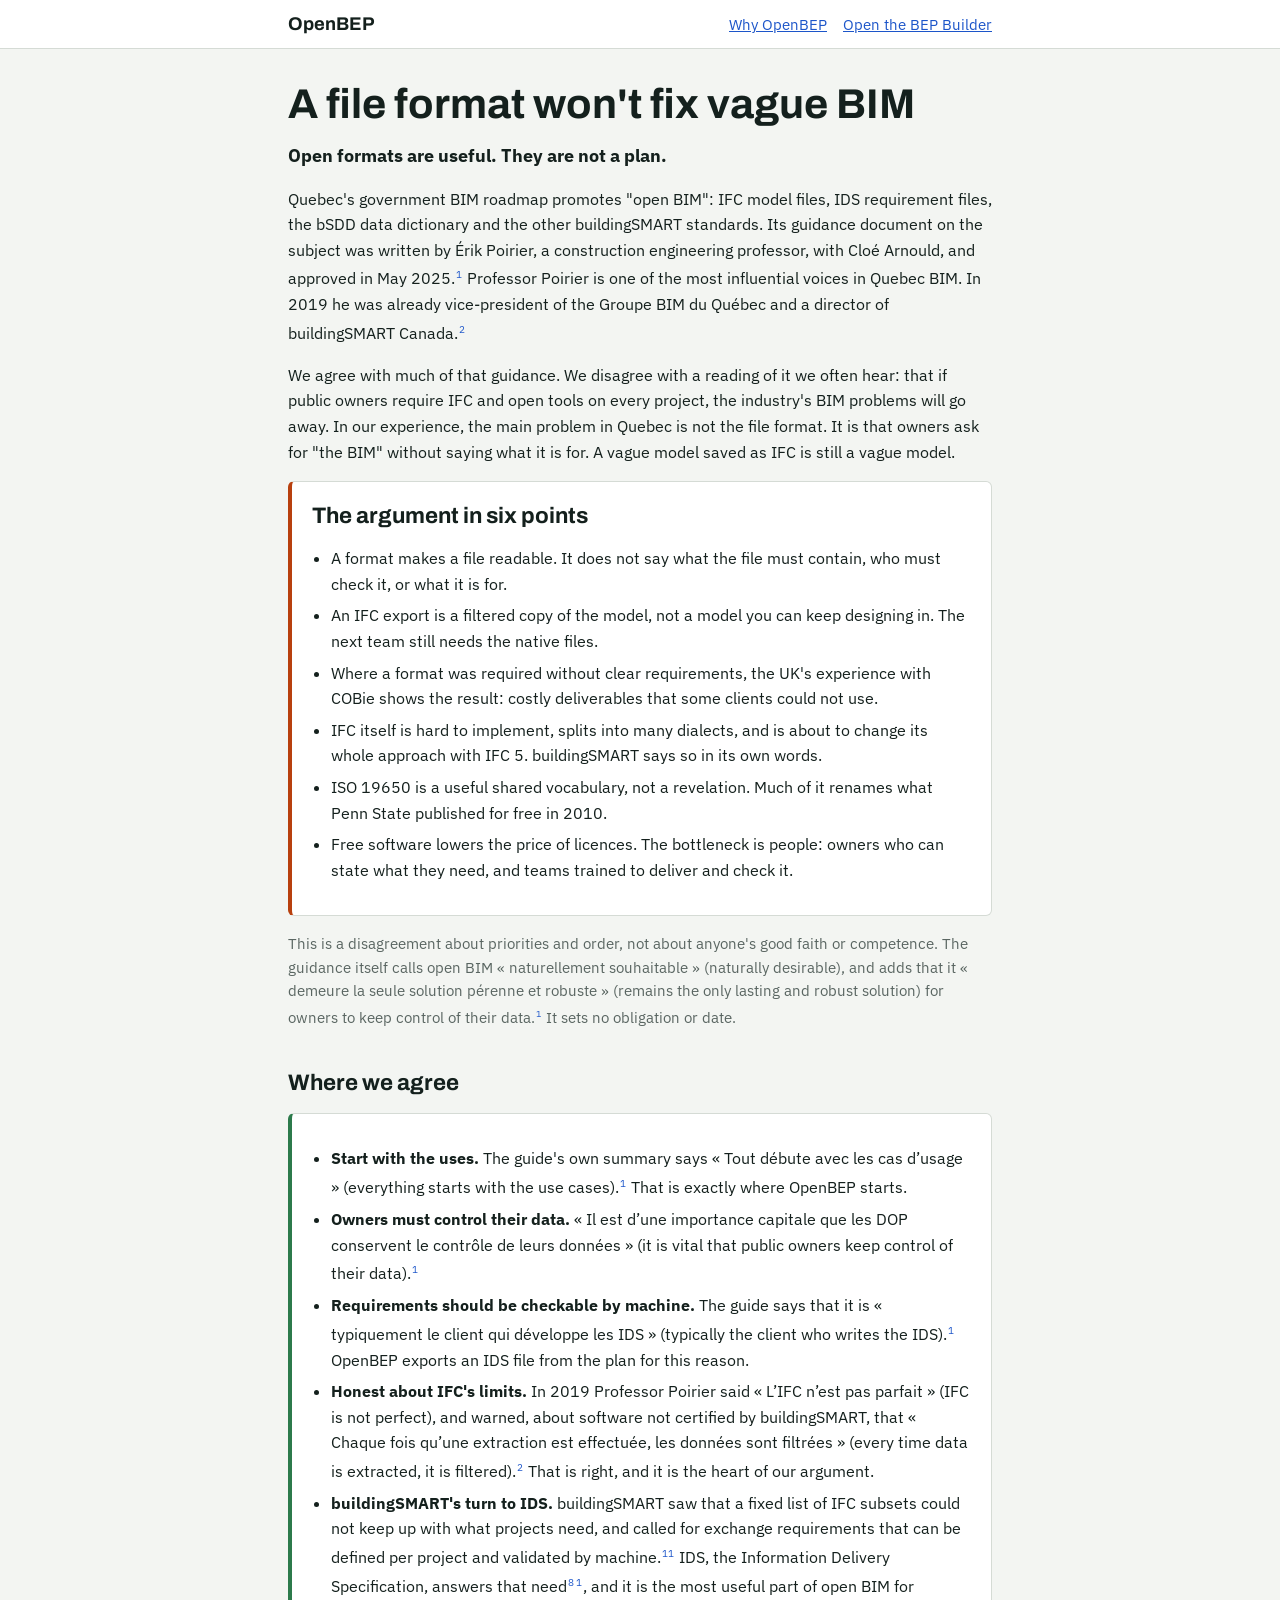
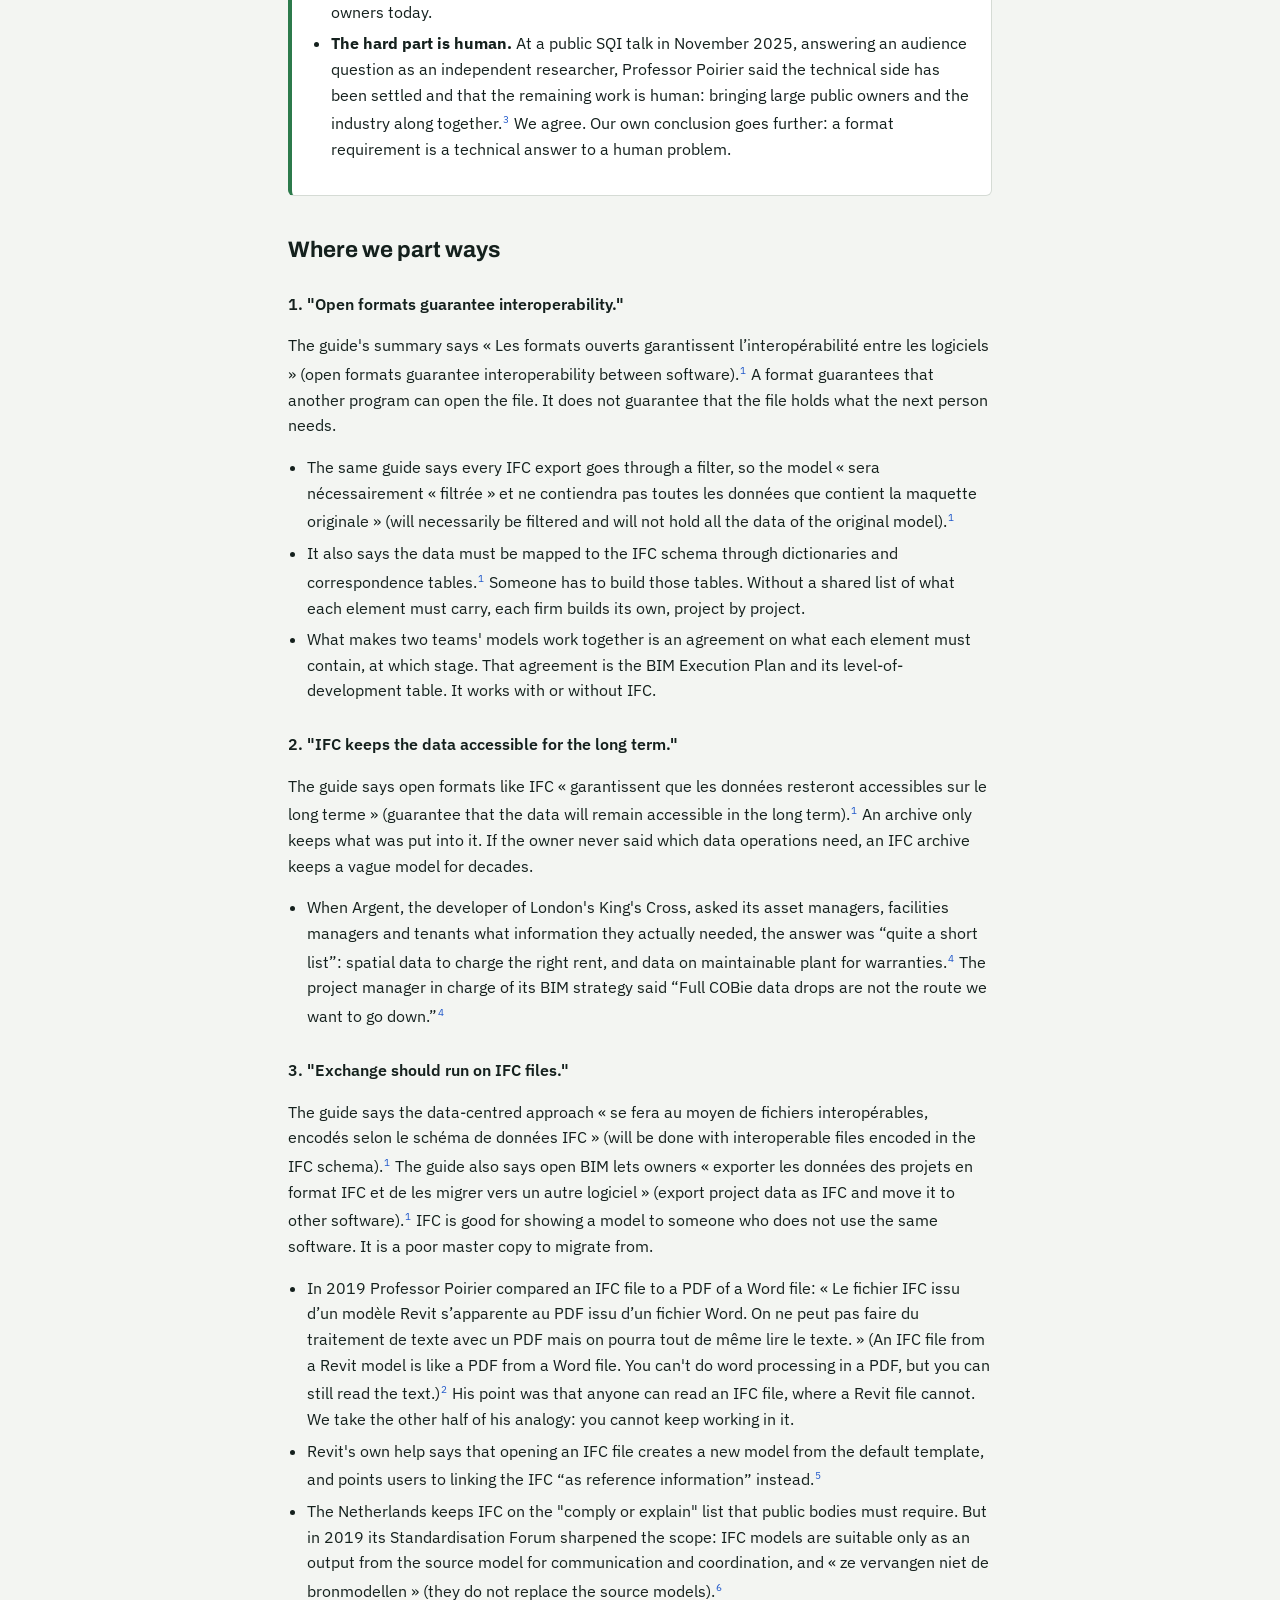
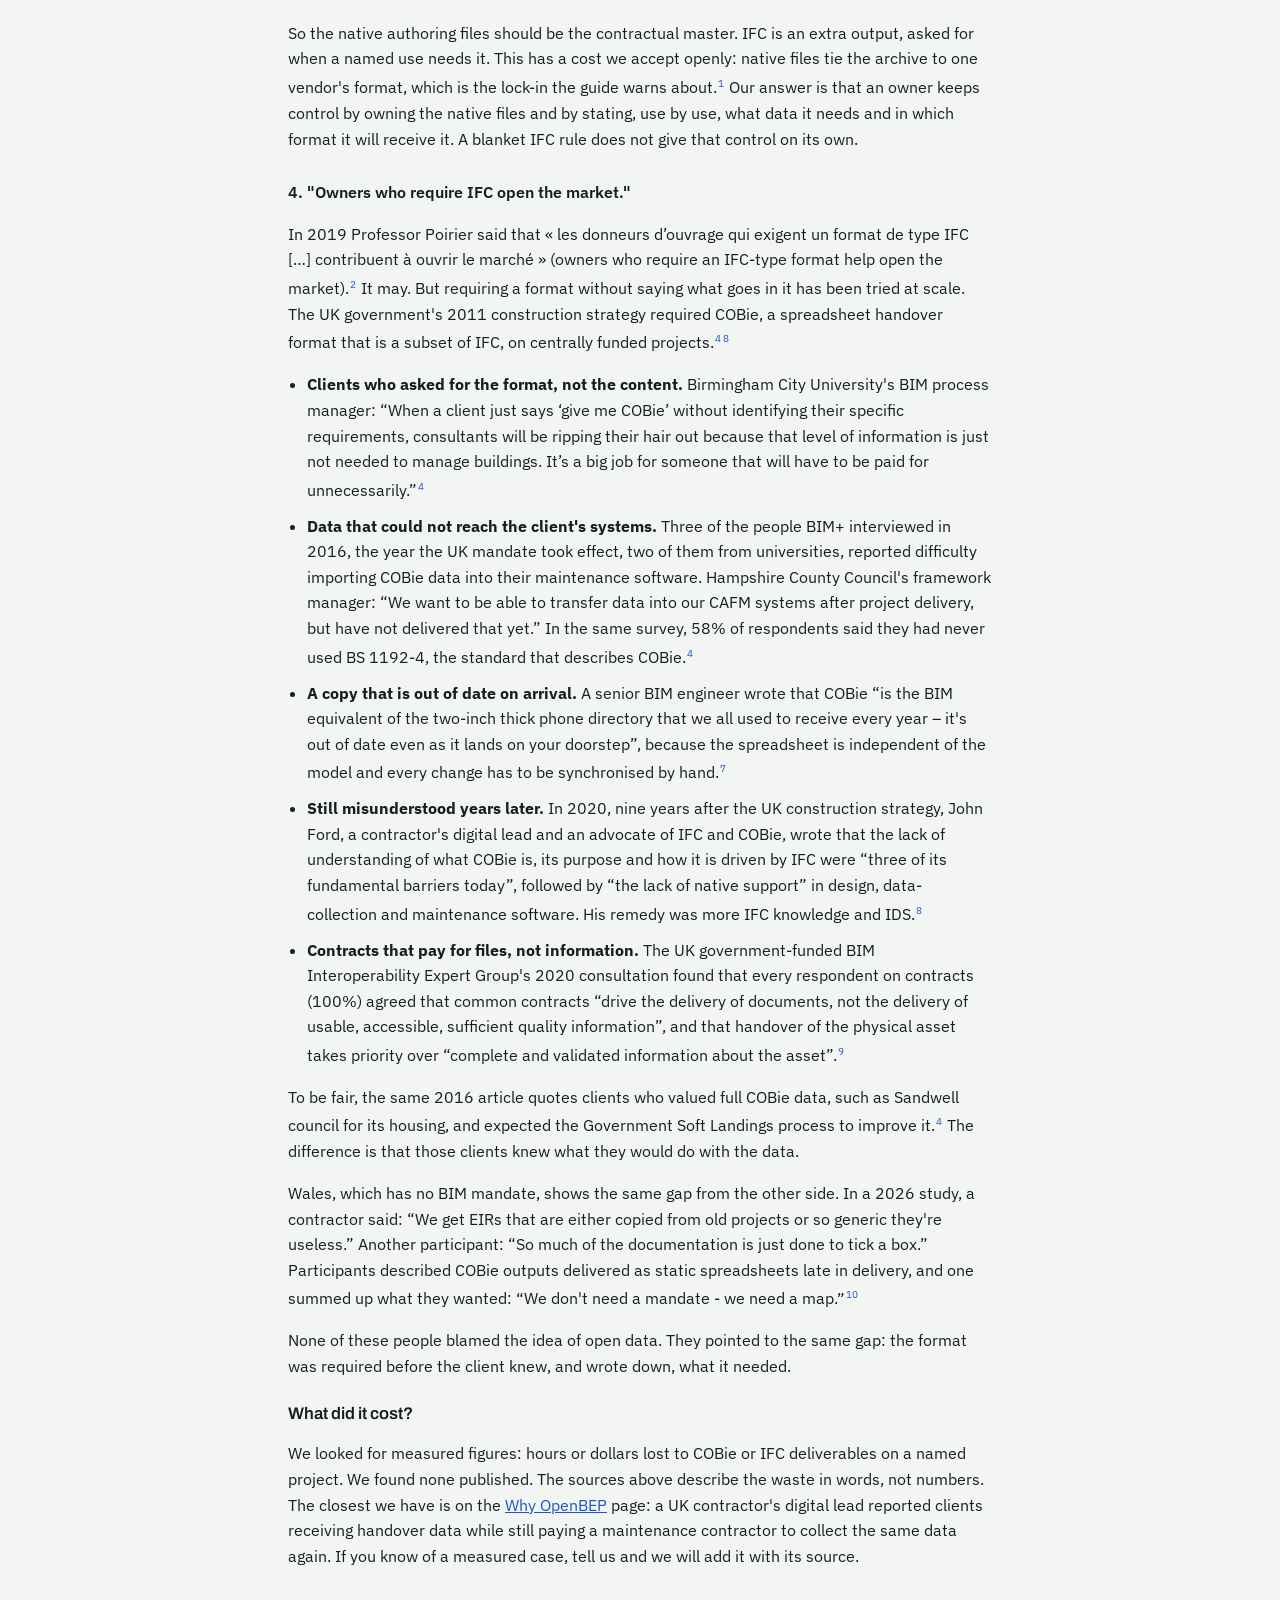
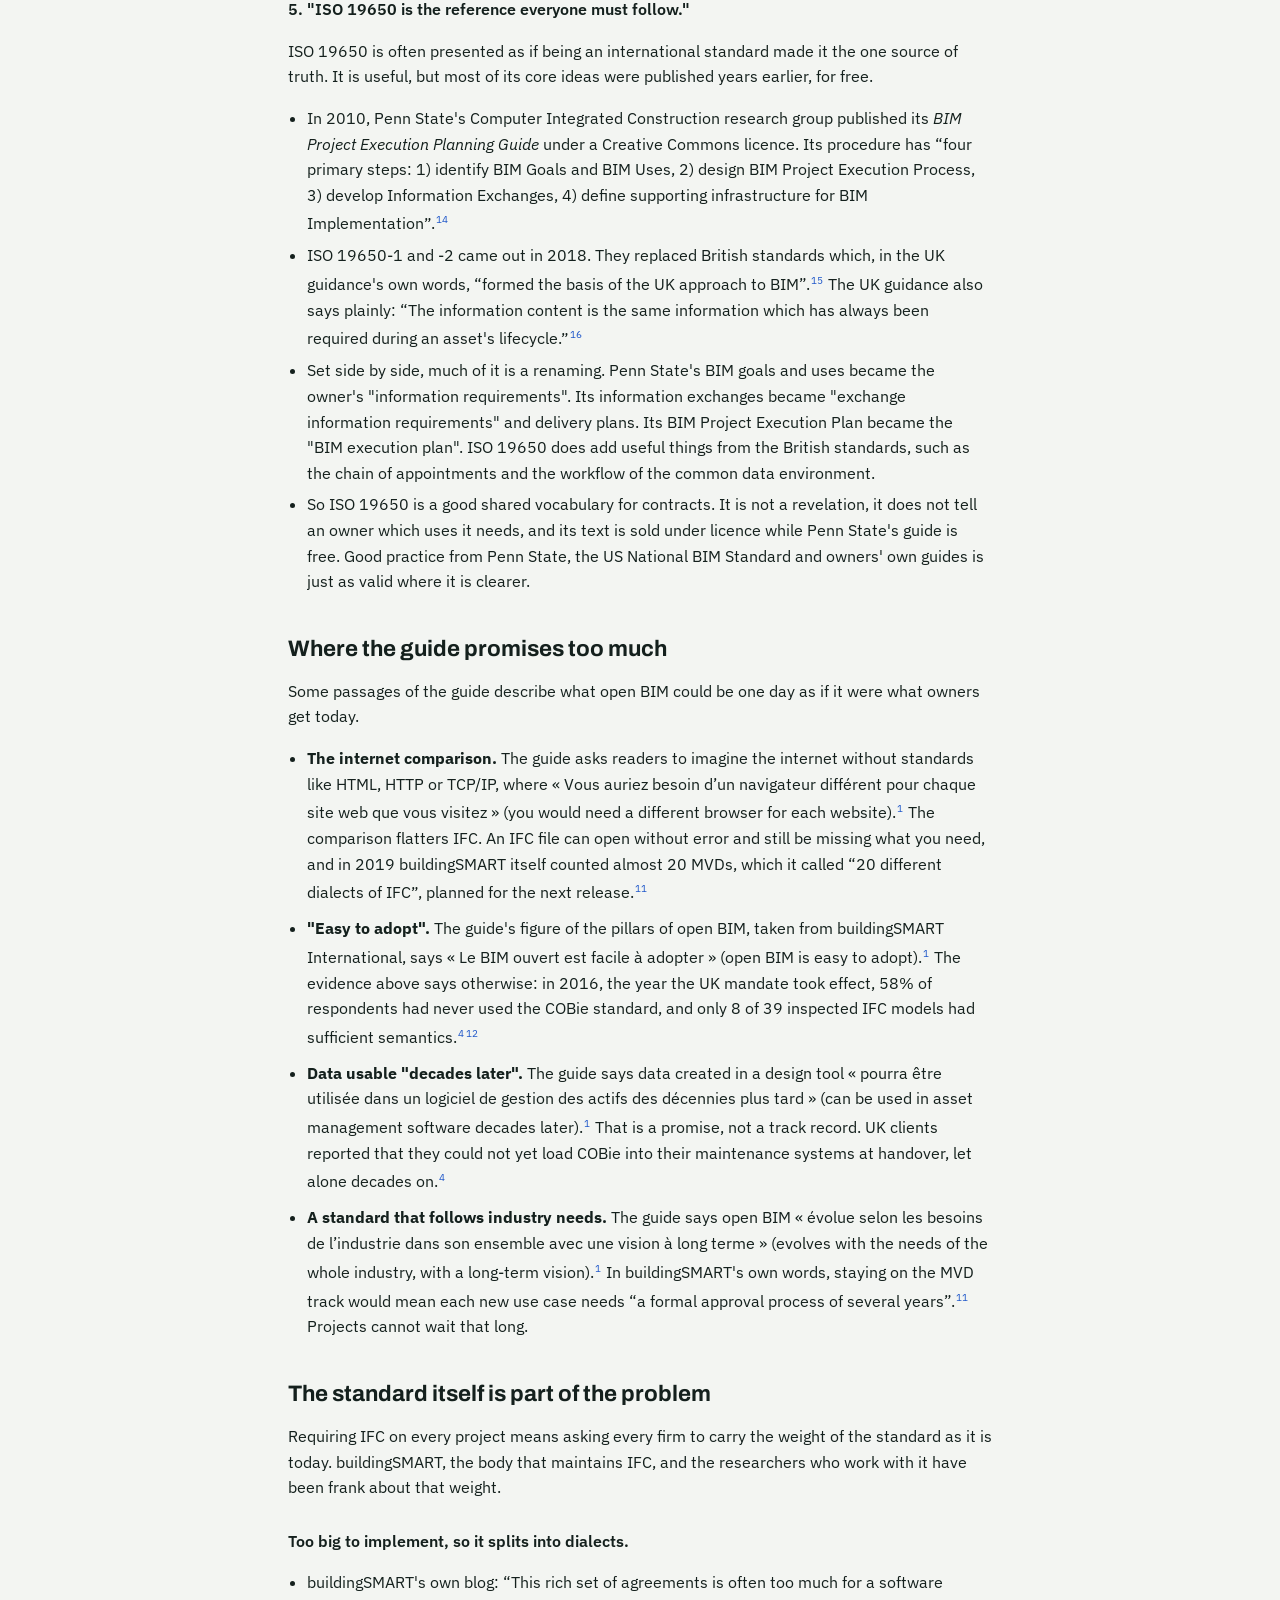
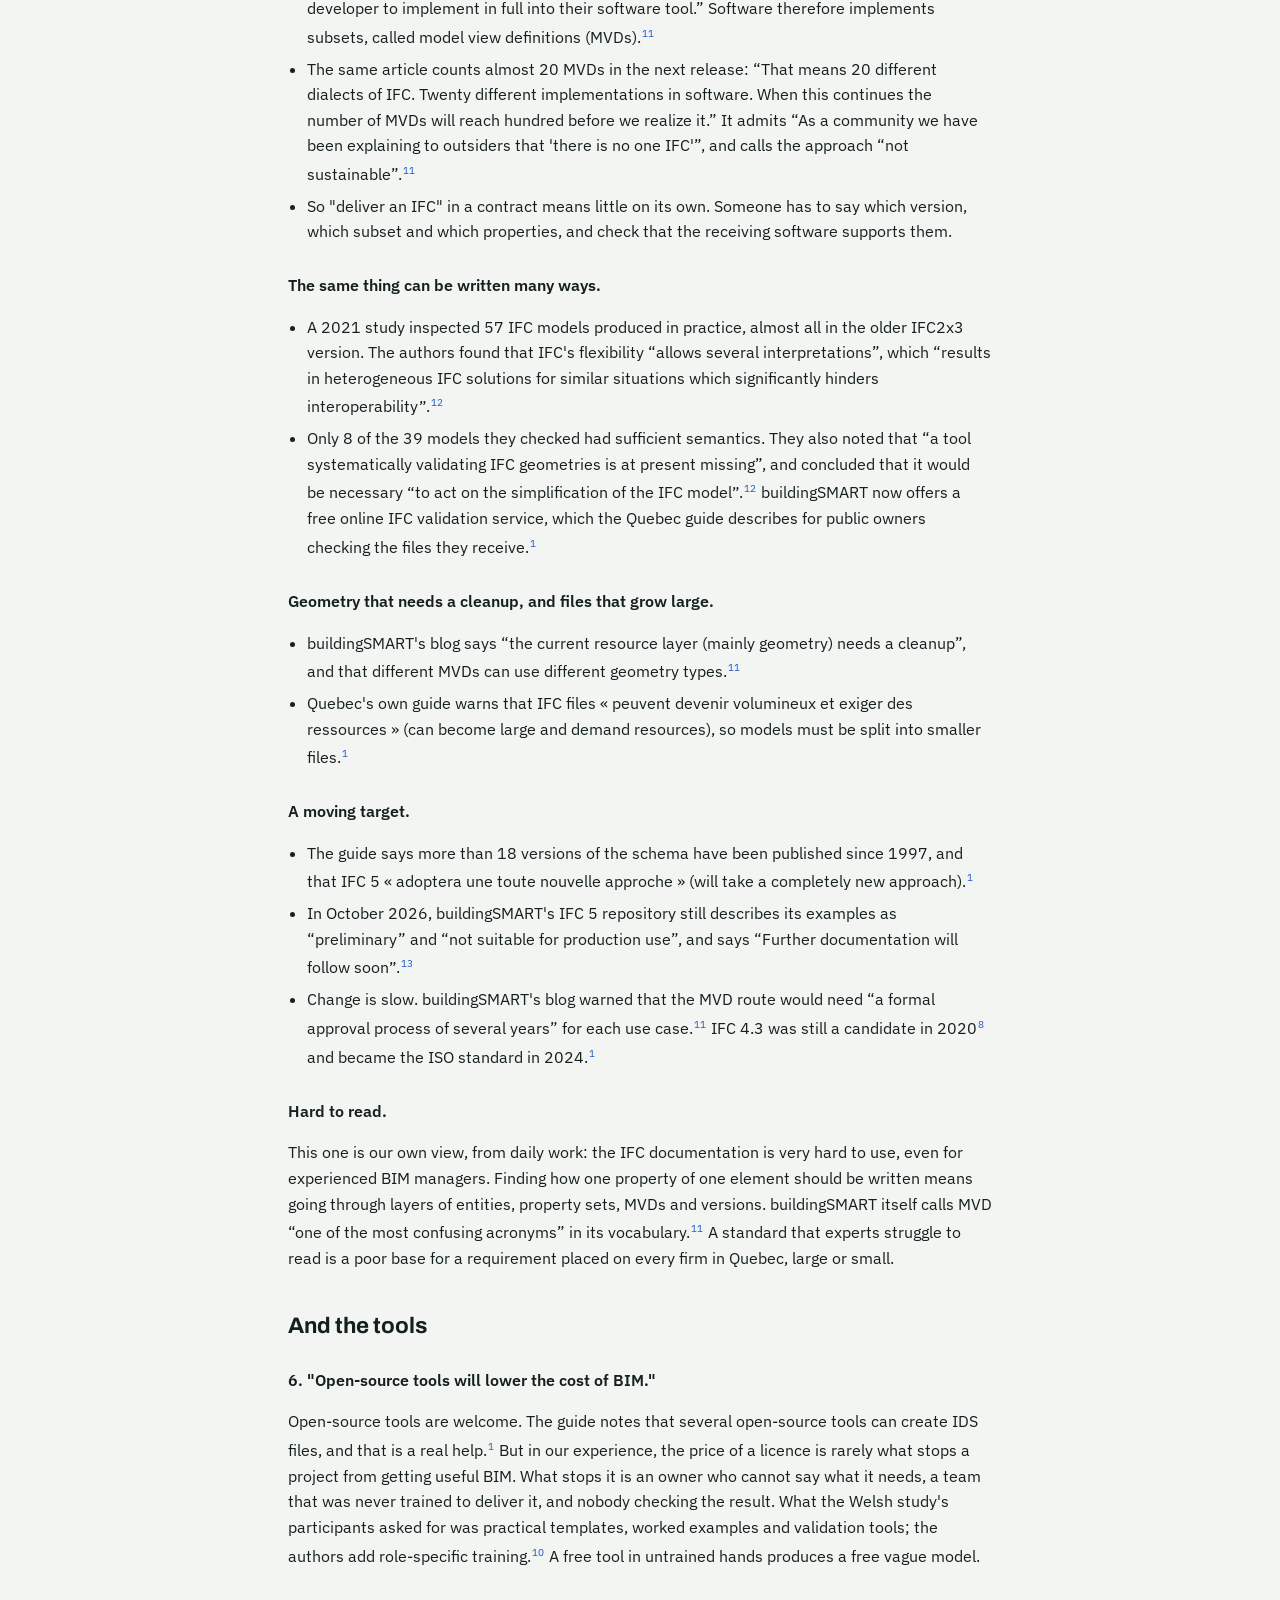
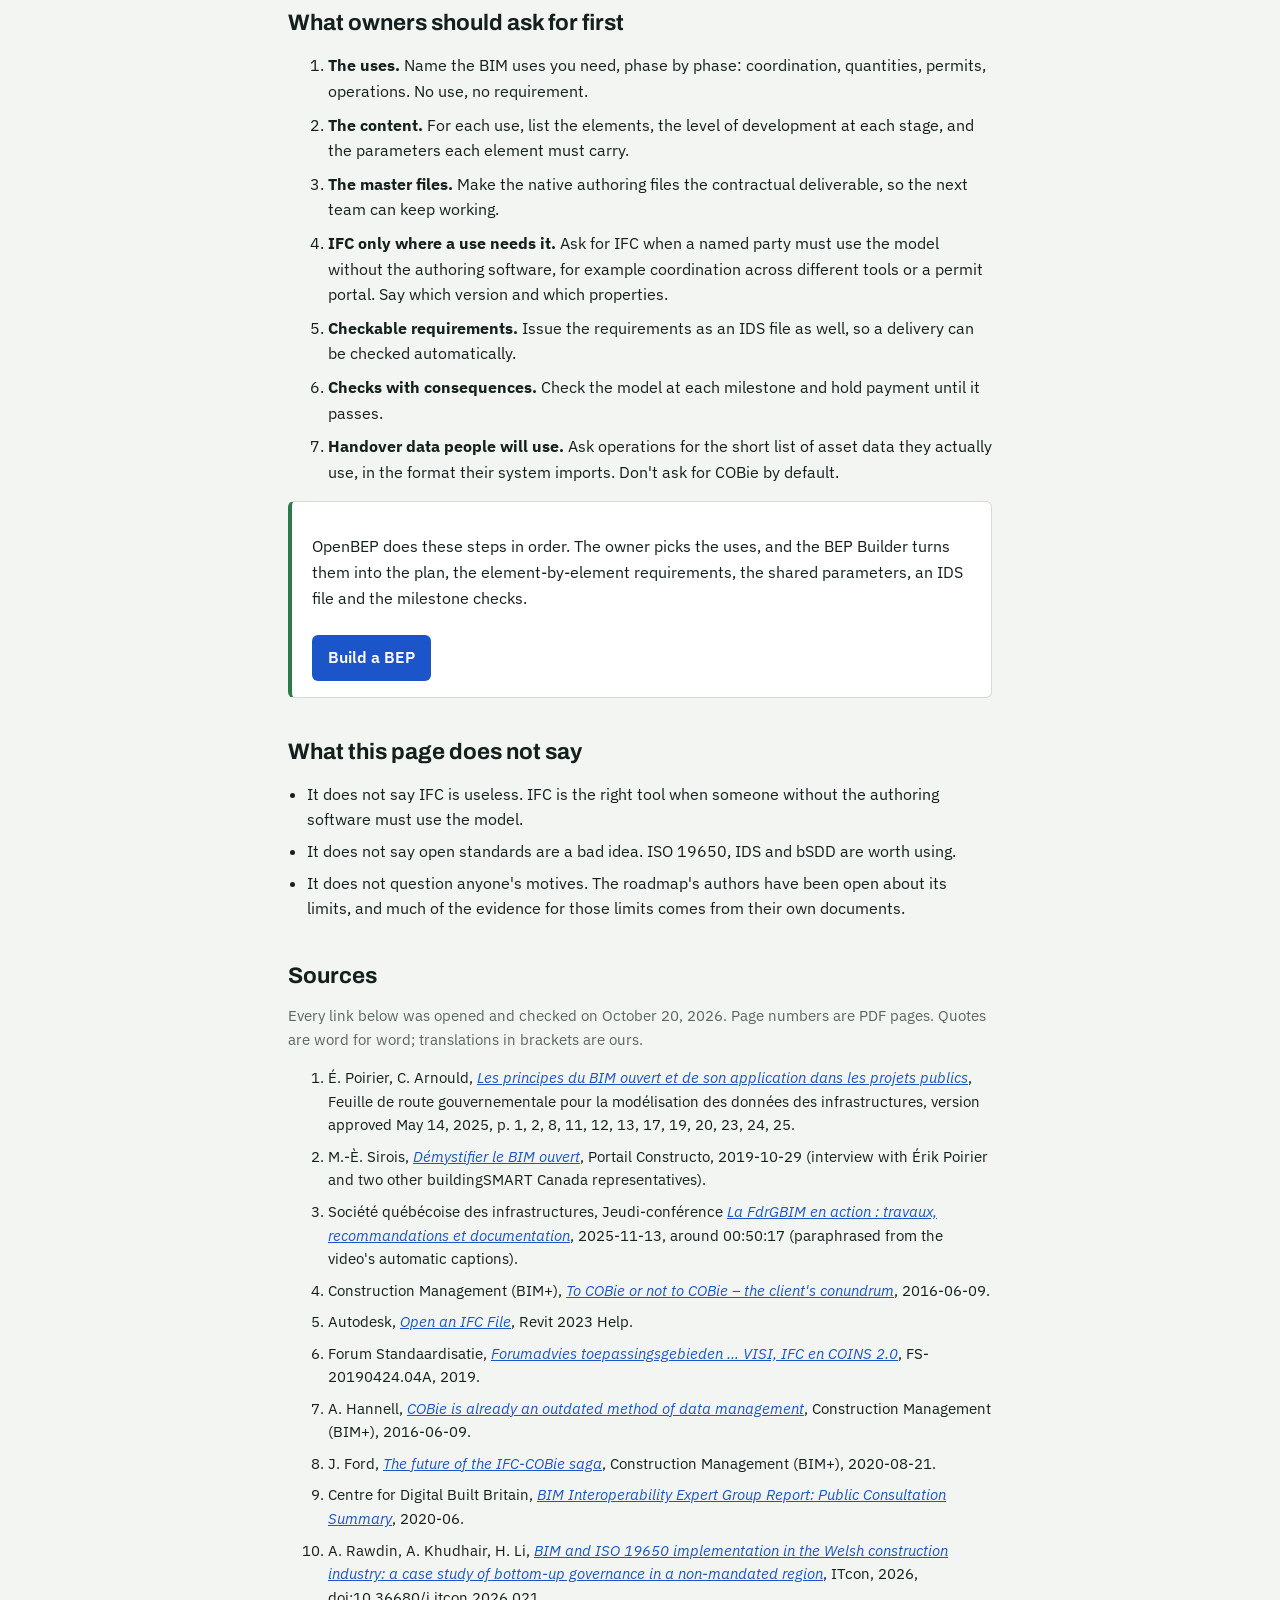
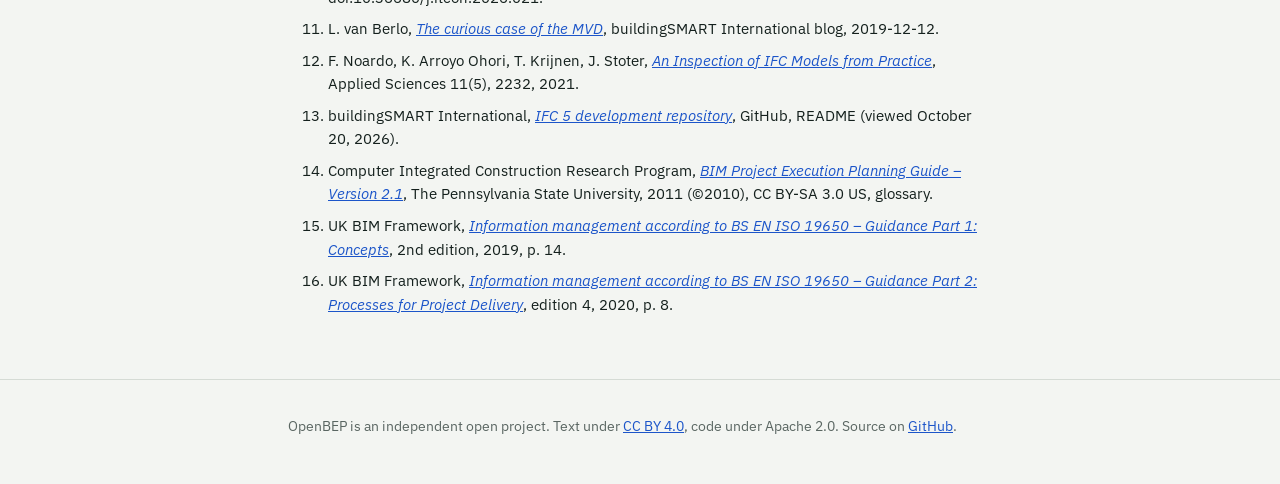
==== formats/index.html @ e65b6d63 "Add the page "A file format won't fix vague BIM" (English only, for review) Argues that requiring IF" ====
<!doctype html>
<html lang="en">
<head>
<meta charset="utf-8">
<meta name="viewport" content="width=device-width, initial-scale=1">
<title data-i18n>Formats won't fix vague BIM</title>
<meta name="description" data-i18n-attr content="Why requiring IFC and open tools on every project does not fix BIM in Quebec, and what owners should ask for first. With links to every source.">
<link rel="preconnect" href="https://fonts.googleapis.com">
<link rel="stylesheet" href="https://fonts.googleapis.com/css2?family=Archivo:wght@600;700&family=IBM+Plex+Sans:wght@400;500;600&display=swap">
<link rel="stylesheet" href="../why/why.css">
<style>
  blockquote{margin:12px 0;padding:8px 16px;border-left:3px solid var(--line);background:var(--surface);border-radius:0 var(--r) var(--r) 0}
  blockquote p{margin:4px 0}
  blockquote .tr{color:var(--muted);font-size:.92rem}
  .claim{font-weight:600;margin:28px 0 4px}
  ol.steps li{margin:8px 0}
</style>
</head>
<body>
<!-- English only for now: Sam reviews the argument before it is translated.
     Translations will come from translations/canbim_strings.csv like the Why page (see why/README.md). -->
<header class="top">
  <div class="wrap">
    <a class="brand" href="../app/bep-builder.html">OpenBEP</a>
    <nav class="top-links">
      <a href="../why/" data-i18n>Why OpenBEP</a>
      <a href="../app/bep-builder.html" data-i18n>Open the BEP Builder</a>
    </nav>
  </div>
</header>

<main class="wrap">
  <h1 data-i18n>A file format won't fix vague BIM</h1>
  <p class="lede" data-i18n><strong>Open formats are useful. They are not a plan.</strong></p>
  <p data-i18n>Quebec's government BIM roadmap promotes "open BIM": IFC model files, IDS requirement files, the bSDD data dictionary and the other buildingSMART standards. Its guidance document on the subject was written by Érik Poirier, a construction engineering professor, with Cloé Arnould, and approved in May 2025.<sup><a href="#s1">1</a></sup> Professor Poirier is one of the most influential voices in Quebec BIM. In 2019 he was already vice-president of the Groupe BIM du Québec and a director of buildingSMART Canada.<sup><a href="#s2">2</a></sup></p>
  <p data-i18n>We agree with much of that guidance. We disagree with a reading of it we often hear: that if public owners require IFC and open tools on every project, the industry's BIM problems will go away. In our experience, the main problem in Quebec is not the file format. It is that owners ask for "the BIM" without saying what it is for. A vague model saved as IFC is still a vague model.</p>

  <div class="box key">
    <h2 data-i18n>The argument in six points</h2>
    <ul>
      <li data-i18n>A format makes a file readable. It does not say what the file must contain, who must check it, or what it is for.</li>
      <li data-i18n>An IFC export is a filtered copy of the model, not a model you can keep designing in. The next team still needs the native files.</li>
      <li data-i18n>Where a format was required without clear requirements, the UK's experience with COBie shows the result: costly deliverables that some clients could not use.</li>
      <li data-i18n>IFC itself is hard to implement, splits into many dialects, and is about to change its whole approach with IFC 5. buildingSMART says so in its own words.</li>
      <li data-i18n>ISO 19650 is a useful shared vocabulary, not a revelation. Much of it renames what Penn State published for free in 2010.</li>
      <li data-i18n>Free software lowers the price of licences. The bottleneck is people: owners who can state what they need, and teams trained to deliver and check it.</li>
    </ul>
  </div>

  <p class="note" data-i18n>This is a disagreement about priorities and order, not about anyone's good faith or competence. The guidance itself calls open BIM <span lang="fr">« naturellement souhaitable »</span> (naturally desirable), and adds that it <span lang="fr">« demeure la seule solution pérenne et robuste »</span> (remains the only lasting and robust solution) for owners to keep control of their data.<sup><a href="#s1">1</a></sup> It sets no obligation or date.</p>

  <h2 data-i18n>Where we agree</h2>
  <div class="box fix">
    <ul>
      <li data-i18n><strong>Start with the uses.</strong> The guide's own summary says <span lang="fr">« Tout débute avec les cas d’usage »</span> (everything starts with the use cases).<sup><a href="#s1">1</a></sup> That is exactly where OpenBEP starts.</li>
      <li data-i18n><strong>Owners must control their data.</strong> <span lang="fr">« Il est d’une importance capitale que les DOP conservent le contrôle de leurs données »</span> (it is vital that public owners keep control of their data).<sup><a href="#s1">1</a></sup></li>
      <li data-i18n><strong>Requirements should be checkable by machine.</strong> The guide says that it is <span lang="fr">« typiquement le client qui développe les IDS »</span> (typically the client who writes the IDS).<sup><a href="#s1">1</a></sup> OpenBEP exports an IDS file from the plan for this reason.</li>
      <li data-i18n><strong>Honest about IFC's limits.</strong> In 2019 Professor Poirier said <span lang="fr">« L’IFC n’est pas parfait »</span> (IFC is not perfect), and warned, about software not certified by buildingSMART, that <span lang="fr">« Chaque fois qu’une extraction est effectuée, les données sont filtrées »</span> (every time data is extracted, it is filtered).<sup><a href="#s2">2</a></sup> That is right, and it is the heart of our argument.</li>
      <li data-i18n><strong>buildingSMART's turn to IDS.</strong> buildingSMART saw that a fixed list of IFC subsets could not keep up with what projects need, and called for exchange requirements that can be defined per project and validated by machine.<sup><a href="#s11">11</a></sup> IDS, the Information Delivery Specification, answers that need<sup><a href="#s8">8</a></sup><sup><a href="#s1">1</a></sup>, and it is the most useful part of open BIM for owners today.</li>
      <li data-i18n><strong>The hard part is human.</strong> At a public SQI talk in November 2025, answering an audience question as an independent researcher, Professor Poirier said the technical side has been settled and that the remaining work is human: bringing large public owners and the industry along together.<sup><a href="#s3">3</a></sup> We agree. Our own conclusion goes further: a format requirement is a technical answer to a human problem.</li>
    </ul>
  </div>

  <h2 data-i18n>Where we part ways</h2>

  <p class="claim" data-i18n>1. "Open formats guarantee interoperability."</p>
  <p data-i18n>The guide's summary says <span lang="fr">« Les formats ouverts garantissent l’interopérabilité entre les logiciels »</span> (open formats guarantee interoperability between software).<sup><a href="#s1">1</a></sup> A format guarantees that another program can open the file. It does not guarantee that the file holds what the next person needs.</p>
  <ul>
    <li data-i18n>The same guide says every IFC export goes through a filter, so the model <span lang="fr">« sera nécessairement « filtrée » et ne contiendra pas toutes les données que contient la maquette originale »</span> (will necessarily be filtered and will not hold all the data of the original model).<sup><a href="#s1">1</a></sup></li>
    <li data-i18n>It also says the data must be mapped to the IFC schema through dictionaries and correspondence tables.<sup><a href="#s1">1</a></sup> Someone has to build those tables. Without a shared list of what each element must carry, each firm builds its own, project by project.</li>
    <li data-i18n>What makes two teams' models work together is an agreement on what each element must contain, at which stage. That agreement is the BIM Execution Plan and its level-of-development table. It works with or without IFC.</li>
  </ul>

  <p class="claim" data-i18n>2. "IFC keeps the data accessible for the long term."</p>
  <p data-i18n>The guide says open formats like IFC <span lang="fr">« garantissent que les données resteront accessibles sur le long terme »</span> (guarantee that the data will remain accessible in the long term).<sup><a href="#s1">1</a></sup> An archive only keeps what was put into it. If the owner never said which data operations need, an IFC archive keeps a vague model for decades.</p>
  <ul>
    <li data-i18n>When Argent, the developer of London's King's Cross, asked its asset managers, facilities managers and tenants what information they actually needed, the answer was <q>quite a short list</q>: spatial data to charge the right rent, and data on maintainable plant for warranties.<sup><a href="#s4">4</a></sup> The project manager in charge of its BIM strategy said <q>Full COBie data drops are not the route we want to go down.</q><sup><a href="#s4">4</a></sup></li>
  </ul>

  <p class="claim" data-i18n>3. "Exchange should run on IFC files."</p>
  <p data-i18n>The guide says the data-centred approach <span lang="fr">« se fera au moyen de fichiers interopérables, encodés selon le schéma de données IFC »</span> (will be done with interoperable files encoded in the IFC schema).<sup><a href="#s1">1</a></sup> The guide also says open BIM lets owners <span lang="fr">« exporter les données des projets en format IFC et de les migrer vers un autre logiciel »</span> (export project data as IFC and move it to other software).<sup><a href="#s1">1</a></sup> IFC is good for showing a model to someone who does not use the same software. It is a poor master copy to migrate from.</p>
  <ul>
    <li data-i18n>In 2019 Professor Poirier compared an IFC file to a PDF of a Word file: <span lang="fr">« Le fichier IFC issu d’un modèle Revit s’apparente au PDF issu d’un fichier Word. On ne peut pas faire du traitement de texte avec un PDF mais on pourra tout de même lire le texte. »</span> (An IFC file from a Revit model is like a PDF from a Word file. You can't do word processing in a PDF, but you can still read the text.)<sup><a href="#s2">2</a></sup> His point was that anyone can read an IFC file, where a Revit file cannot. We take the other half of his analogy: you cannot keep working in it.</li>
    <li data-i18n>Revit's own help says that opening an IFC file creates a new model from the default template, and points users to linking the IFC <q>as reference information</q> instead.<sup><a href="#s5">5</a></sup></li>
    <li data-i18n>The Netherlands keeps IFC on the "comply or explain" list that public bodies must require. But in 2019 its Standardisation Forum sharpened the scope: IFC models are suitable only as an output from the source model for communication and coordination, and <span lang="nl">« ze vervangen niet de bronmodellen »</span> (they do not replace the source models).<sup><a href="#s6">6</a></sup></li>
  </ul>
  <p data-i18n>So the native authoring files should be the contractual master. IFC is an extra output, asked for when a named use needs it. This has a cost we accept openly: native files tie the archive to one vendor's format, which is the lock-in the guide warns about.<sup><a href="#s1">1</a></sup> Our answer is that an owner keeps control by owning the native files and by stating, use by use, what data it needs and in which format it will receive it. A blanket IFC rule does not give that control on its own.</p>

  <p class="claim" data-i18n>4. "Owners who require IFC open the market."</p>
  <p data-i18n>In 2019 Professor Poirier said that <span lang="fr">« les donneurs d’ouvrage qui exigent un format de type IFC […] contribuent à ouvrir le marché »</span> (owners who require an IFC-type format help open the market).<sup><a href="#s2">2</a></sup> It may. But requiring a format without saying what goes in it has been tried at scale. The UK government's 2011 construction strategy required COBie, a spreadsheet handover format that is a subset of IFC, on centrally funded projects.<sup><a href="#s4">4</a></sup><sup><a href="#s8">8</a></sup></p>
  <ul class="evidence">
    <li data-i18n><strong>Clients who asked for the format, not the content.</strong> Birmingham City University's BIM process manager: <q>When a client just says ‘give me COBie’ without identifying their specific requirements, consultants will be ripping their hair out because that level of information is just not needed to manage buildings. It’s a big job for someone that will have to be paid for unnecessarily.</q><sup><a href="#s4">4</a></sup></li>
    <li data-i18n><strong>Data that could not reach the client's systems.</strong> Three of the people BIM+ interviewed in 2016, the year the UK mandate took effect, two of them from universities, reported difficulty importing COBie data into their maintenance software. Hampshire County Council's framework manager: <q>We want to be able to transfer data into our CAFM systems after project delivery, but have not delivered that yet.</q> In the same survey, 58% of respondents said they had never used BS 1192-4, the standard that describes COBie.<sup><a href="#s4">4</a></sup></li>
    <li data-i18n><strong>A copy that is out of date on arrival.</strong> A senior BIM engineer wrote that COBie <q>is the BIM equivalent of the two-inch thick phone directory that we all used to receive every year – it's out of date even as it lands on your doorstep</q>, because the spreadsheet is independent of the model and every change has to be synchronised by hand.<sup><a href="#s7">7</a></sup></li>
    <li data-i18n><strong>Still misunderstood years later.</strong> In 2020, nine years after the UK construction strategy, John Ford, a contractor's digital lead and an advocate of IFC and COBie, wrote that the lack of understanding of what COBie is, its purpose and how it is driven by IFC were <q>three of its fundamental barriers today</q>, followed by <q>the lack of native support</q> in design, data-collection and maintenance software. His remedy was more IFC knowledge and IDS.<sup><a href="#s8">8</a></sup></li>
    <li data-i18n><strong>Contracts that pay for files, not information.</strong> The UK government-funded BIM Interoperability Expert Group's 2020 consultation found that every respondent on contracts (100%) agreed that common contracts <q>drive the delivery of documents, not the delivery of usable, accessible, sufficient quality information</q>, and that handover of the physical asset takes priority over <q>complete and validated information about the asset</q>.<sup><a href="#s9">9</a></sup></li>
  </ul>
  <p data-i18n>To be fair, the same 2016 article quotes clients who valued full COBie data, such as Sandwell council for its housing, and expected the Government Soft Landings process to improve it.<sup><a href="#s4">4</a></sup> The difference is that those clients knew what they would do with the data.</p>
  <p data-i18n>Wales, which has no BIM mandate, shows the same gap from the other side. In a 2026 study, a contractor said: <q>We get EIRs that are either copied from old projects or so generic they're useless.</q> Another participant: <q>So much of the documentation is just done to tick a box.</q> Participants described COBie outputs delivered as static spreadsheets late in delivery, and one summed up what they wanted: <q>We don't need a mandate - we need a map.</q><sup><a href="#s10">10</a></sup></p>
  <p data-i18n>None of these people blamed the idea of open data. They pointed to the same gap: the format was required before the client knew, and wrote down, what it needed.</p>

  <h3 data-i18n>What did it cost?</h3>
  <p data-i18n>We looked for measured figures: hours or dollars lost to COBie or IFC deliverables on a named project. We found none published. The sources above describe the waste in words, not numbers. The closest we have is on the <a href="../why/">Why OpenBEP</a> page: a UK contractor's digital lead reported clients receiving handover data while still paying a maintenance contractor to collect the same data again. If you know of a measured case, tell us and we will add it with its source.</p>


  <p class="claim" data-i18n>5. "ISO 19650 is the reference everyone must follow."</p>
  <p data-i18n>ISO 19650 is often presented as if being an international standard made it the one source of truth. It is useful, but most of its core ideas were published years earlier, for free.</p>
  <ul>
    <li data-i18n>In 2010, Penn State's Computer Integrated Construction research group published its <em>BIM Project Execution Planning Guide</em> under a Creative Commons licence. Its procedure has <q>four primary steps: 1) identify BIM Goals and BIM Uses, 2) design BIM Project Execution Process, 3) develop Information Exchanges, 4) define supporting infrastructure for BIM Implementation</q>.<sup><a href="#s14">14</a></sup></li>
    <li data-i18n>ISO 19650-1 and -2 came out in 2018. They replaced British standards which, in the UK guidance's own words, <q>formed the basis of the UK approach to BIM</q>.<sup><a href="#s15">15</a></sup> The UK guidance also says plainly: <q>The information content is the same information which has always been required during an asset's lifecycle.</q><sup><a href="#s16">16</a></sup></li>
    <li data-i18n>Set side by side, much of it is a renaming. Penn State's BIM goals and uses became the owner's "information requirements". Its information exchanges became "exchange information requirements" and delivery plans. Its BIM Project Execution Plan became the "BIM execution plan". ISO 19650 does add useful things from the British standards, such as the chain of appointments and the workflow of the common data environment.</li>
    <li data-i18n>So ISO 19650 is a good shared vocabulary for contracts. It is not a revelation, it does not tell an owner which uses it needs, and its text is sold under licence while Penn State's guide is free. Good practice from Penn State, the US National BIM Standard and owners' own guides is just as valid where it is clearer.</li>
  </ul>

  <h2 data-i18n>Where the guide promises too much</h2>
  <p data-i18n>Some passages of the guide describe what open BIM could be one day as if it were what owners get today.</p>
  <ul class="evidence">
    <li data-i18n><strong>The internet comparison.</strong> The guide asks readers to imagine the internet without standards like HTML, HTTP or TCP/IP, where <span lang="fr">« Vous auriez besoin d’un navigateur différent pour chaque site web que vous visitez »</span> (you would need a different browser for each website).<sup><a href="#s1">1</a></sup> The comparison flatters IFC. An IFC file can open without error and still be missing what you need, and in 2019 buildingSMART itself counted almost 20 MVDs, which it called <q>20 different dialects of IFC</q>, planned for the next release.<sup><a href="#s11">11</a></sup></li>
    <li data-i18n><strong>"Easy to adopt".</strong> The guide's figure of the pillars of open BIM, taken from buildingSMART International, says <span lang="fr">« Le BIM ouvert est facile à adopter »</span> (open BIM is easy to adopt).<sup><a href="#s1">1</a></sup> The evidence above says otherwise: in 2016, the year the UK mandate took effect, 58% of respondents had never used the COBie standard, and only 8 of 39 inspected IFC models had sufficient semantics.<sup><a href="#s4">4</a></sup><sup><a href="#s12">12</a></sup></li>
    <li data-i18n><strong>Data usable "decades later".</strong> The guide says data created in a design tool <span lang="fr">« pourra être utilisée dans un logiciel de gestion des actifs des décennies plus tard »</span> (can be used in asset management software decades later).<sup><a href="#s1">1</a></sup> That is a promise, not a track record. UK clients reported that they could not yet load COBie into their maintenance systems at handover, let alone decades on.<sup><a href="#s4">4</a></sup></li>
    <li data-i18n><strong>A standard that follows industry needs.</strong> The guide says open BIM <span lang="fr">« évolue selon les besoins de l’industrie dans son ensemble avec une vision à long terme »</span> (evolves with the needs of the whole industry, with a long-term vision).<sup><a href="#s1">1</a></sup> In buildingSMART's own words, staying on the MVD track would mean each new use case needs <q>a formal approval process of several years</q>.<sup><a href="#s11">11</a></sup> Projects cannot wait that long.</li>
  </ul>

  <h2 data-i18n>The standard itself is part of the problem</h2>
  <p data-i18n>Requiring IFC on every project means asking every firm to carry the weight of the standard as it is today. buildingSMART, the body that maintains IFC, and the researchers who work with it have been frank about that weight.</p>

  <p class="claim" data-i18n>Too big to implement, so it splits into dialects.</p>
  <ul>
    <li data-i18n>buildingSMART's own blog: <q>This rich set of agreements is often too much for a software developer to implement in full into their software tool.</q> Software therefore implements subsets, called model view definitions (MVDs).<sup><a href="#s11">11</a></sup></li>
    <li data-i18n>The same article counts almost 20 MVDs in the next release: <q>That means 20 different dialects of IFC. Twenty different implementations in software. When this continues the number of MVDs will reach hundred before we realize it.</q> It admits <q>As a community we have been explaining to outsiders that 'there is no one IFC'</q>, and calls the approach <q>not sustainable</q>.<sup><a href="#s11">11</a></sup></li>
    <li data-i18n>So "deliver an IFC" in a contract means little on its own. Someone has to say which version, which subset and which properties, and check that the receiving software supports them.</li>
  </ul>

  <p class="claim" data-i18n>The same thing can be written many ways.</p>
  <ul>
    <li data-i18n>A 2021 study inspected 57 IFC models produced in practice, almost all in the older IFC2x3 version. The authors found that IFC's flexibility <q>allows several interpretations</q>, which <q>results in heterogeneous IFC solutions for similar situations which significantly hinders interoperability</q>.<sup><a href="#s12">12</a></sup></li>
    <li data-i18n>Only 8 of the 39 models they checked had sufficient semantics. They also noted that <q>a tool systematically validating IFC geometries is at present missing</q>, and concluded that it would be necessary <q>to act on the simplification of the IFC model</q>.<sup><a href="#s12">12</a></sup> buildingSMART now offers a free online IFC validation service, which the Quebec guide describes for public owners checking the files they receive.<sup><a href="#s1">1</a></sup></li>
  </ul>

  <p class="claim" data-i18n>Geometry that needs a cleanup, and files that grow large.</p>
  <ul>
    <li data-i18n>buildingSMART's blog says <q>the current resource layer (mainly geometry) needs a cleanup</q>, and that different MVDs can use different geometry types.<sup><a href="#s11">11</a></sup></li>
    <li data-i18n>Quebec's own guide warns that IFC files <span lang="fr">« peuvent devenir volumineux et exiger des ressources »</span> (can become large and demand resources), so models must be split into smaller files.<sup><a href="#s1">1</a></sup></li>
  </ul>

  <p class="claim" data-i18n>A moving target.</p>
  <ul>
    <li data-i18n>The guide says more than 18 versions of the schema have been published since 1997, and that IFC 5 <span lang="fr">« adoptera une toute nouvelle approche »</span> (will take a completely new approach).<sup><a href="#s1">1</a></sup></li>
    <li data-i18n>In October 2026, buildingSMART's IFC 5 repository still describes its examples as <q>preliminary</q> and <q>not suitable for production use</q>, and says <q>Further documentation will follow soon</q>.<sup><a href="#s13">13</a></sup></li>
    <li data-i18n>Change is slow. buildingSMART's blog warned that the MVD route would need <q>a formal approval process of several years</q> for each use case.<sup><a href="#s11">11</a></sup> IFC 4.3 was still a candidate in 2020<sup><a href="#s8">8</a></sup> and became the ISO standard in 2024.<sup><a href="#s1">1</a></sup></li>
  </ul>

  <p class="claim" data-i18n>Hard to read.</p>
  <p data-i18n>This one is our own view, from daily work: the IFC documentation is very hard to use, even for experienced BIM managers. Finding how one property of one element should be written means going through layers of entities, property sets, MVDs and versions. buildingSMART itself calls MVD <q>one of the most confusing acronyms</q> in its vocabulary.<sup><a href="#s11">11</a></sup> A standard that experts struggle to read is a poor base for a requirement placed on every firm in Quebec, large or small.</p>

  <h2 data-i18n>And the tools</h2>
  <p class="claim" data-i18n>6. "Open-source tools will lower the cost of BIM."</p>
  <p data-i18n>Open-source tools are welcome. The guide notes that several open-source tools can create IDS files, and that is a real help.<sup><a href="#s1">1</a></sup> But in our experience, the price of a licence is rarely what stops a project from getting useful BIM. What stops it is an owner who cannot say what it needs, a team that was never trained to deliver it, and nobody checking the result. What the Welsh study's participants asked for was practical templates, worked examples and validation tools; the authors add role-specific training.<sup><a href="#s10">10</a></sup> A free tool in untrained hands produces a free vague model.</p>

  <h2 data-i18n>What owners should ask for first</h2>
  <ol class="steps">
    <li data-i18n><strong>The uses.</strong> Name the BIM uses you need, phase by phase: coordination, quantities, permits, operations. No use, no requirement.</li>
    <li data-i18n><strong>The content.</strong> For each use, list the elements, the level of development at each stage, and the parameters each element must carry.</li>
    <li data-i18n><strong>The master files.</strong> Make the native authoring files the contractual deliverable, so the next team can keep working.</li>
    <li data-i18n><strong>IFC only where a use needs it.</strong> Ask for IFC when a named party must use the model without the authoring software, for example coordination across different tools or a permit portal. Say which version and which properties.</li>
    <li data-i18n><strong>Checkable requirements.</strong> Issue the requirements as an IDS file as well, so a delivery can be checked automatically.</li>
    <li data-i18n><strong>Checks with consequences.</strong> Check the model at each milestone and hold payment until it passes.</li>
    <li data-i18n><strong>Handover data people will use.</strong> Ask operations for the short list of asset data they actually use, in the format their system imports. Don't ask for COBie by default.</li>
  </ol>
  <div class="box fix">
    <p data-i18n>OpenBEP does these steps in order. The owner picks the uses, and the BEP Builder turns them into the plan, the element-by-element requirements, the shared parameters, an IDS file and the milestone checks.</p>
    <a class="cta" href="../app/bep-builder.html" data-i18n>Build a BEP</a>
  </div>

  <h2 data-i18n>What this page does not say</h2>
  <ul>
    <li data-i18n>It does not say IFC is useless. IFC is the right tool when someone without the authoring software must use the model.</li>
    <li data-i18n>It does not say open standards are a bad idea. ISO 19650, IDS and bSDD are worth using.</li>
    <li data-i18n>It does not question anyone's motives. The roadmap's authors have been open about its limits, and much of the evidence for those limits comes from their own documents.</li>
  </ul>

  <h2 id="sources" data-i18n>Sources</h2>
  <p class="note" data-i18n>Every link below was opened and checked on October 20, 2026. Page numbers are PDF pages. Quotes are word for word; translations in brackets are ours.</p>
  <ol class="sources">
    <li id="s1">É. Poirier, C. Arnould, <a href="https://www.sqi.gouv.qc.ca/fileadmin/fdr_bim_gouv/les_principes_du_bim_ouvert_et_de_son_application_dans_les_projets_publics.pdf"><cite>Les principes du BIM ouvert et de son application dans les projets publics</cite></a>, Feuille de route gouvernementale pour la modélisation des données des infrastructures, <span data-i18n>version approved May 14, 2025</span>, p. 1, 2, 8, 11, 12, 13, 17, 19, 20, 23, 24, 25.</li>
    <li id="s2">M.-È. Sirois, <a href="https://www.portailconstructo.com/pratiques_innovations/demystifier_bim_ouvert"><cite>Démystifier le BIM ouvert</cite></a>, Portail Constructo, 2019-10-29 <span data-i18n>(interview with Érik Poirier and two other buildingSMART Canada representatives)</span>.</li>
    <li id="s3">Société québécoise des infrastructures, Jeudi-conférence <a href="https://www.youtube.com/watch?v=p6HQfvCo0ss"><cite>La FdrGBIM en action : travaux, recommandations et documentation</cite></a>, 2025-11-13, <span data-i18n>around 00:50:17 (paraphrased from the video's automatic captions)</span>.</li>
    <li id="s4">Construction Management (BIM+), <a href="https://constructionmanagement.co.uk/cobie-or-n5ot-cobi4e-clien8ts-conundrum/"><cite>To COBie or not to COBie – the client's conundrum</cite></a>, 2016-06-09.</li>
    <li id="s5">Autodesk, <a href="https://help.autodesk.com/view/RVT/2023/ENU/?guid=GUID-21EFC097-96F3-428A-AFA4-BFEA4EDAB3D2"><cite>Open an IFC File</cite></a>, Revit 2023 Help.</li>
    <li id="s6">Forum Standaardisatie, <a href="https://www.forumstandaardisatie.nl/sites/default/files/FS/2019/0424/FS-20190424.04A-Forumadvies-toepassingsgebieden-Geo-standaarden-SETU%2C-WDO%2C-VISI%2C-IFC-en-COINS-2.0.pdf"><cite>Forumadvies toepassingsgebieden … VISI, IFC en COINS 2.0</cite></a>, FS-20190424.04A, 2019.</li>
    <li id="s7">A. Hannell, <a href="https://constructionmanagement.co.uk/cobie-already-outdated-method-data-management/"><cite>COBie is already an outdated method of data management</cite></a>, Construction Management (BIM+), 2016-06-09.</li>
    <li id="s8">J. Ford, <a href="https://constructionmanagement.co.uk/future-ifc-cobie-saga/"><cite>The future of the IFC-COBie saga</cite></a>, Construction Management (BIM+), 2020-08-21.</li>
    <li id="s9">Centre for Digital Built Britain, <a href="https://www.cdbb.cam.ac.uk/files/final_consultationsummaryreport.pdf"><cite>BIM Interoperability Expert Group Report: Public Consultation Summary</cite></a>, 2020-06.</li>
    <li id="s10">A. Rawdin, A. Khudhair, H. Li, <a href="https://itcon.org/papers/2026_21-ITcon-Rawdin.pdf"><cite>BIM and ISO 19650 implementation in the Welsh construction industry: a case study of bottom-up governance in a non-mandated region</cite></a>, ITcon, 2026, doi:10.36680/j.itcon.2026.021.</li>
    <li id="s11">L. van Berlo, <a href="https://www.buildingsmart.org/the-curious-case-of-the-mvd/"><cite>The curious case of the MVD</cite></a>, buildingSMART International blog, 2019-12-12.</li>
    <li id="s12">F. Noardo, K. Arroyo Ohori, T. Krijnen, J. Stoter, <a href="https://www.mdpi.com/2076-3417/11/5/2232"><cite>An Inspection of IFC Models from Practice</cite></a>, Applied Sciences 11(5), 2232, 2021.</li>
    <li id="s13">buildingSMART International, <a href="https://github.com/buildingSMART/IFC5-development"><cite>IFC 5 development repository</cite></a>, GitHub, README <span data-i18n>(viewed October 20, 2026)</span>.</li>
    <li id="s14">Computer Integrated Construction Research Program, <a href="https://www.pankowfoundation.org/site/assets/files/1907/01_bim_project_execution_planning_guide_v2_1_one-sided.pdf"><cite>BIM Project Execution Planning Guide – Version 2.1</cite></a>, The Pennsylvania State University, 2011 (©2010), CC BY-SA 3.0 US, <span data-i18n>glossary</span>.</li>
    <li id="s15">UK BIM Framework, <a href="https://imiframework.org/wp-content/uploads/2019/10/Information-Management-according-to-BS-EN-ISO-19650_-Guidance-Part-1_Concepts_2ndEdition.pdf"><cite>Information management according to BS EN ISO 19650 – Guidance Part 1: Concepts</cite></a>, 2nd edition, 2019, p. 14.</li>
    <li id="s16">UK BIM Framework, <a href="https://ukbimframework.org/wp-content/uploads/2020/05/ISO19650-2Edition4.pdf"><cite>Information management according to BS EN ISO 19650 – Guidance Part 2: Processes for Project Delivery</cite></a>, edition 4, 2020, p. 8.</li>
  </ol>
</main>

<footer>
  <div class="wrap">
    <p data-i18n>OpenBEP is an independent open project. Text under <a href="https://creativecommons.org/licenses/by/4.0/">CC BY 4.0</a>, code under Apache 2.0. Source on <a href="https://github.com/SamuelAB/openbep">GitHub</a>.</p>
  </div>
</footer>
</body>
</html>
---- why/why.css ----
/* Shared styles for the "Why OpenBEP" pages, one page per language. */
:root{
  --bg:#F3F5F2;--surface:#FFFFFF;--sunk:#E9EDE8;--ink:#14201D;--muted:#5A6662;--line:#D5DBD5;
  --accent:#1C55C9;--accent-soft:#E3EBFB;--bad:#B8400E;--bad-soft:#FBE6DC;--good:#2C7A4B;--good-soft:#E2F2E8;
  --f-body:"IBM Plex Sans",system-ui,-apple-system,"Segoe UI",sans-serif;
  --f-display:"Archivo","Helvetica Neue",Arial,sans-serif;
  --r:6px;
}
@media (prefers-color-scheme: dark){
  :root:not([data-theme="light"]){
    --bg:#0E1412;--surface:#151D1B;--sunk:#1B2522;--ink:#E4EBE8;--muted:#97A39F;--line:#2A3632;
    --accent:#7AA2FF;--accent-soft:#1D2A47;--bad:#FF8556;--bad-soft:#3A1E12;--good:#63C78F;--good-soft:#15301F;
  }
}
:root[data-theme="dark"]{
  --bg:#0E1412;--surface:#151D1B;--sunk:#1B2522;--ink:#E4EBE8;--muted:#97A39F;--line:#2A3632;
  --accent:#7AA2FF;--accent-soft:#1D2A47;--bad:#FF8556;--bad-soft:#3A1E12;--good:#63C78F;--good-soft:#15301F;
}
*{box-sizing:border-box}
html{-webkit-text-size-adjust:100%}
body{margin:0;background:var(--bg);color:var(--ink);font:16px/1.6 var(--f-body)}
a{color:var(--accent)}
.wrap{max-width:46rem;margin:0 auto;padding:0 16px}
header.top{border-bottom:1px solid var(--line);background:var(--surface)}
header.top .wrap{display:flex;flex-wrap:wrap;gap:8px 16px;align-items:center;justify-content:space-between;padding-top:12px;padding-bottom:12px}
.brand{font:700 1.15rem var(--f-display);color:var(--ink);text-decoration:none}
.top-links{display:flex;flex-wrap:wrap;gap:8px 16px;align-items:center;font-size:.95rem}
.lang{display:flex;gap:6px;list-style:none;margin:0;padding:0}
.lang a,.lang span{display:inline-block;padding:2px 8px;border:1px solid var(--line);border-radius:var(--r);text-decoration:none;font-size:.85rem}
.lang span{background:var(--accent-soft);border-color:var(--accent);color:var(--ink)}
main.wrap{padding-top:32px;padding-bottom:48px}
.box h2{margin-top:4px}
h1{font:700 clamp(1.9rem,6vw,2.6rem)/1.15 var(--f-display);margin:0 0 12px}
h2{font:700 1.4rem/1.25 var(--f-display);margin:40px 0 12px}
h3{font:600 1.05rem/1.3 var(--f-display);margin:24px 0 8px}
.lede{font-size:1.15rem;color:var(--ink);margin:0 0 8px}
.sub{color:var(--muted);margin:0}
ul{padding-left:1.2em}
li{margin:6px 0}
.box{background:var(--surface);border:1px solid var(--line);border-radius:var(--r);padding:16px 20px;margin:16px 0}
.box.key{border-left:4px solid var(--bad)}
.box.fix{border-left:4px solid var(--good)}
.evidence li{margin:10px 0}
sup a{text-decoration:none;font-size:.75em;padding:0 1px}
.sources{font-size:.92rem}
.sources li{margin:8px 0;overflow-wrap:anywhere}
.sources .who{color:var(--muted)}
.note{color:var(--muted);font-size:.92rem}
.cta{display:inline-block;margin-top:8px;padding:10px 16px;border-radius:var(--r);background:var(--accent);color:#fff;text-decoration:none;font-weight:600}
@media (prefers-color-scheme: dark){:root:not([data-theme="light"]) .cta{color:#0B1020}}
:root[data-theme="dark"] .cta{color:#0B1020}
footer{border-top:1px solid var(--line);padding:20px 0 32px;color:var(--muted);font-size:.9rem}
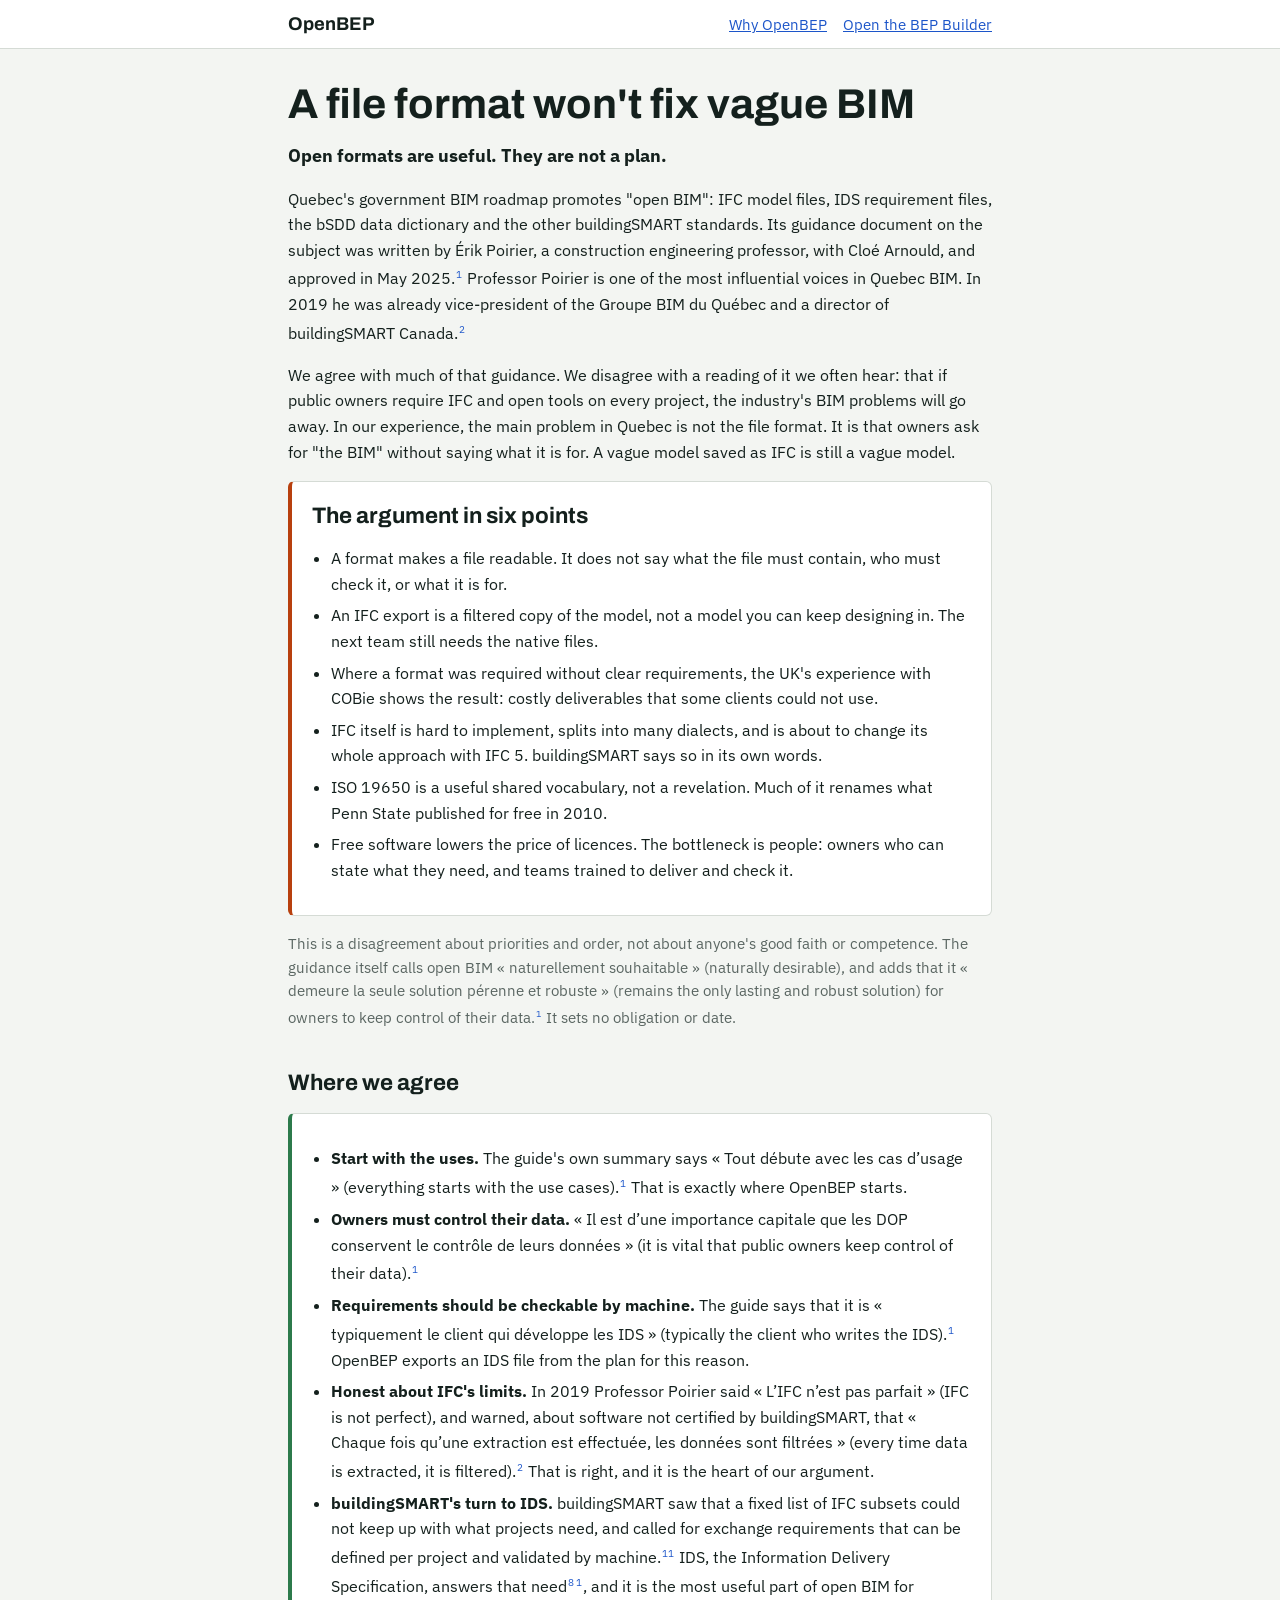
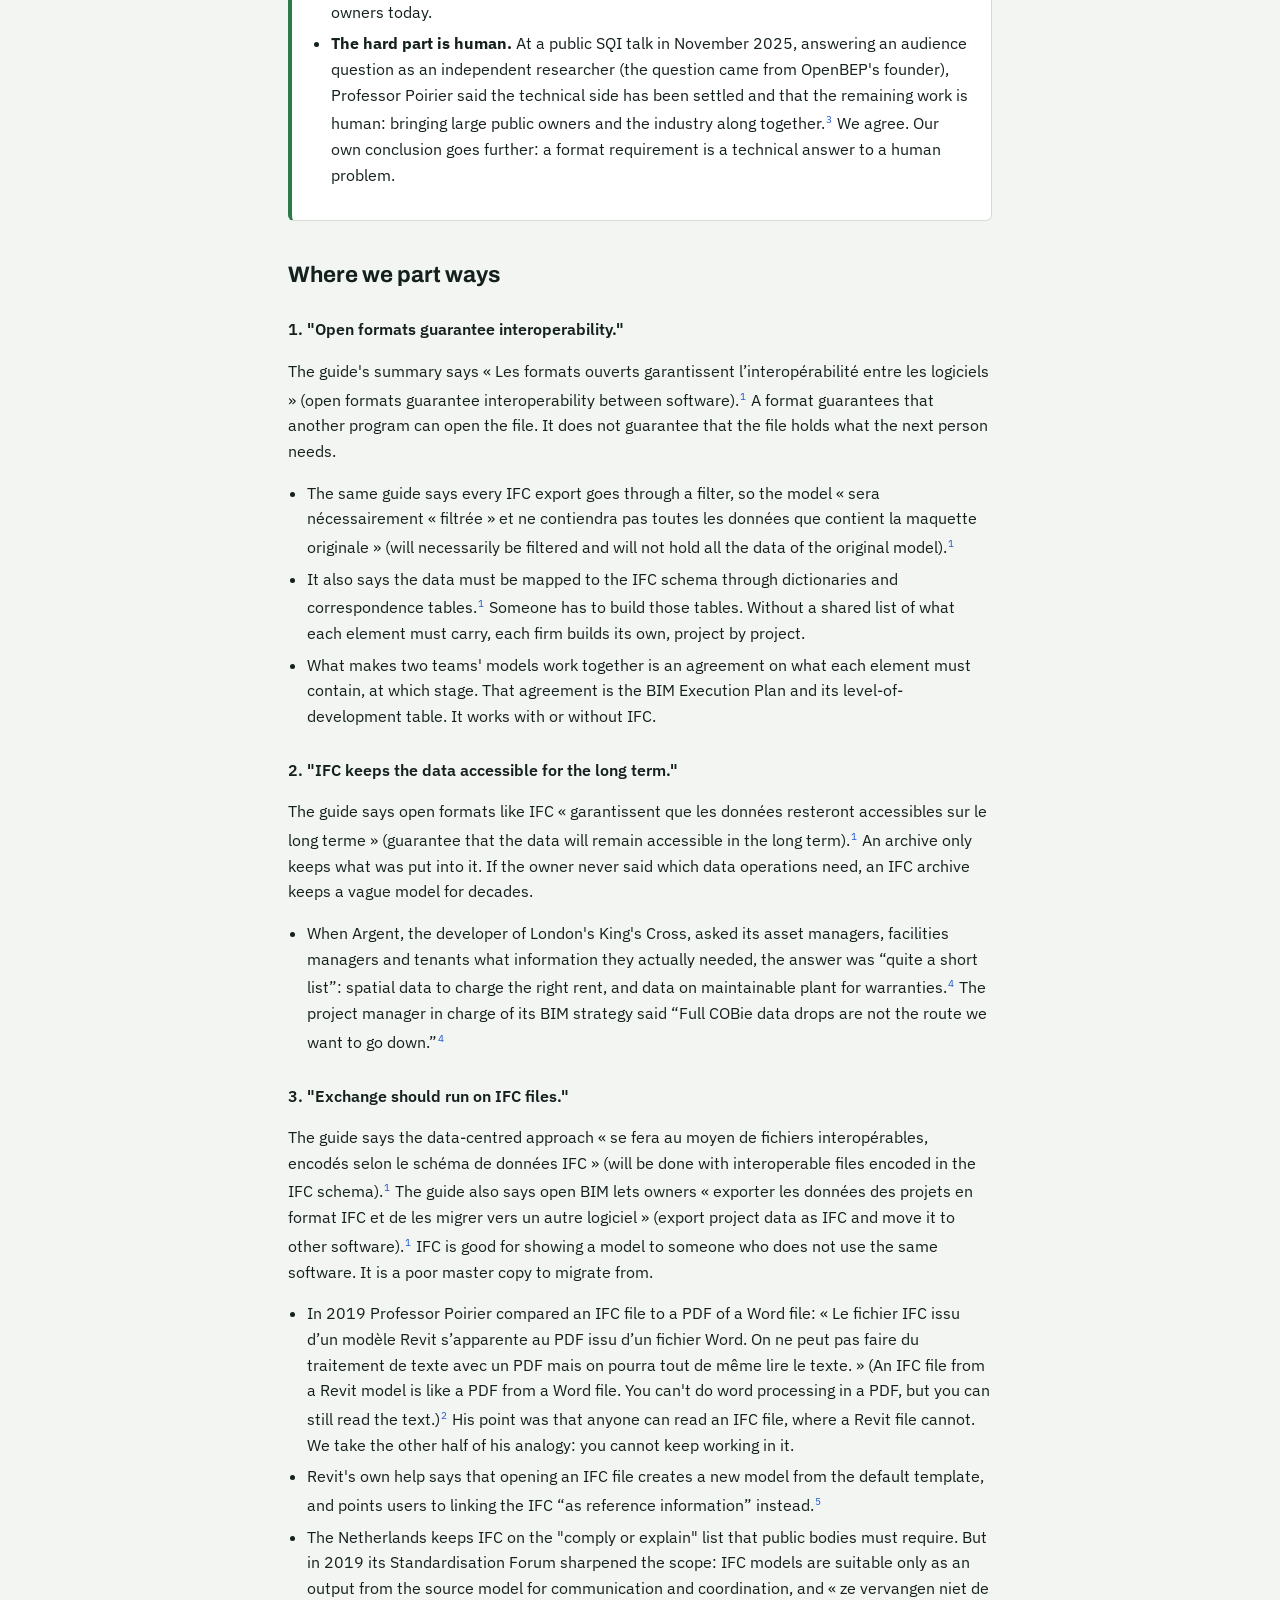
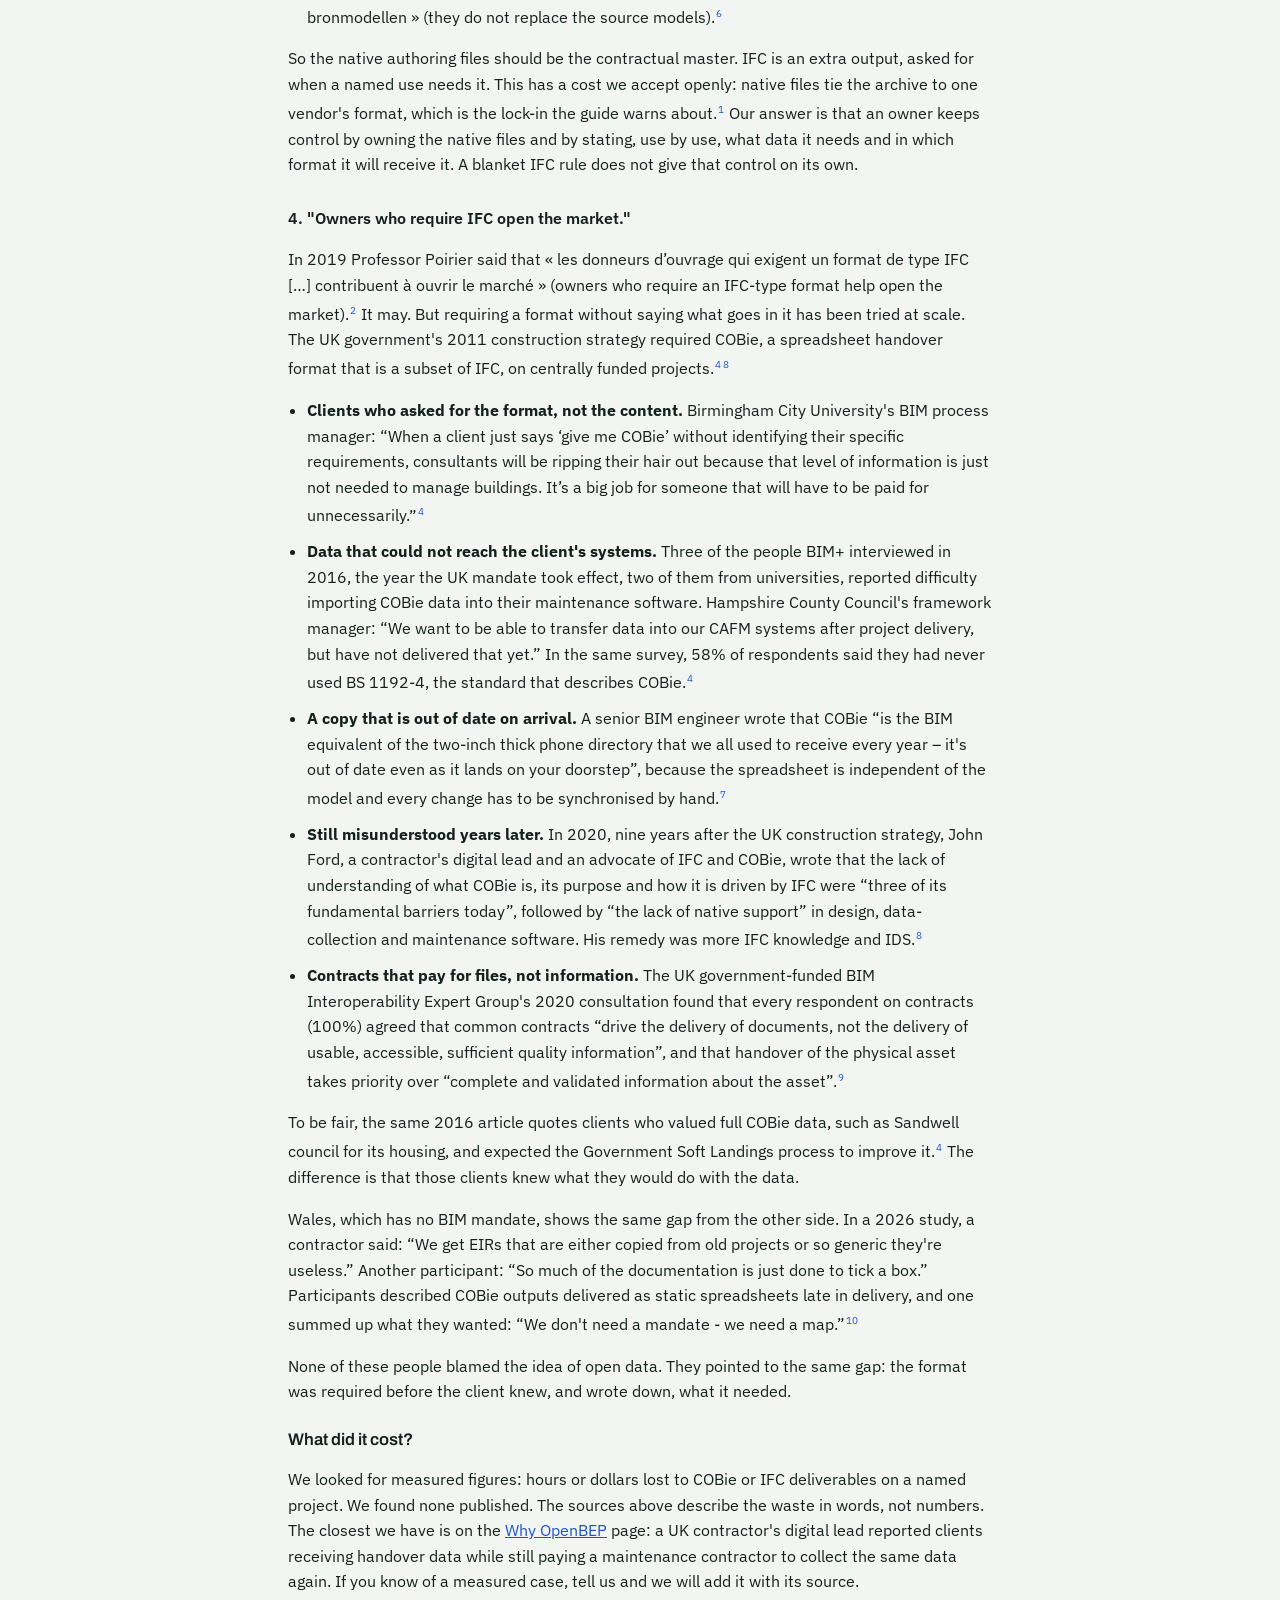
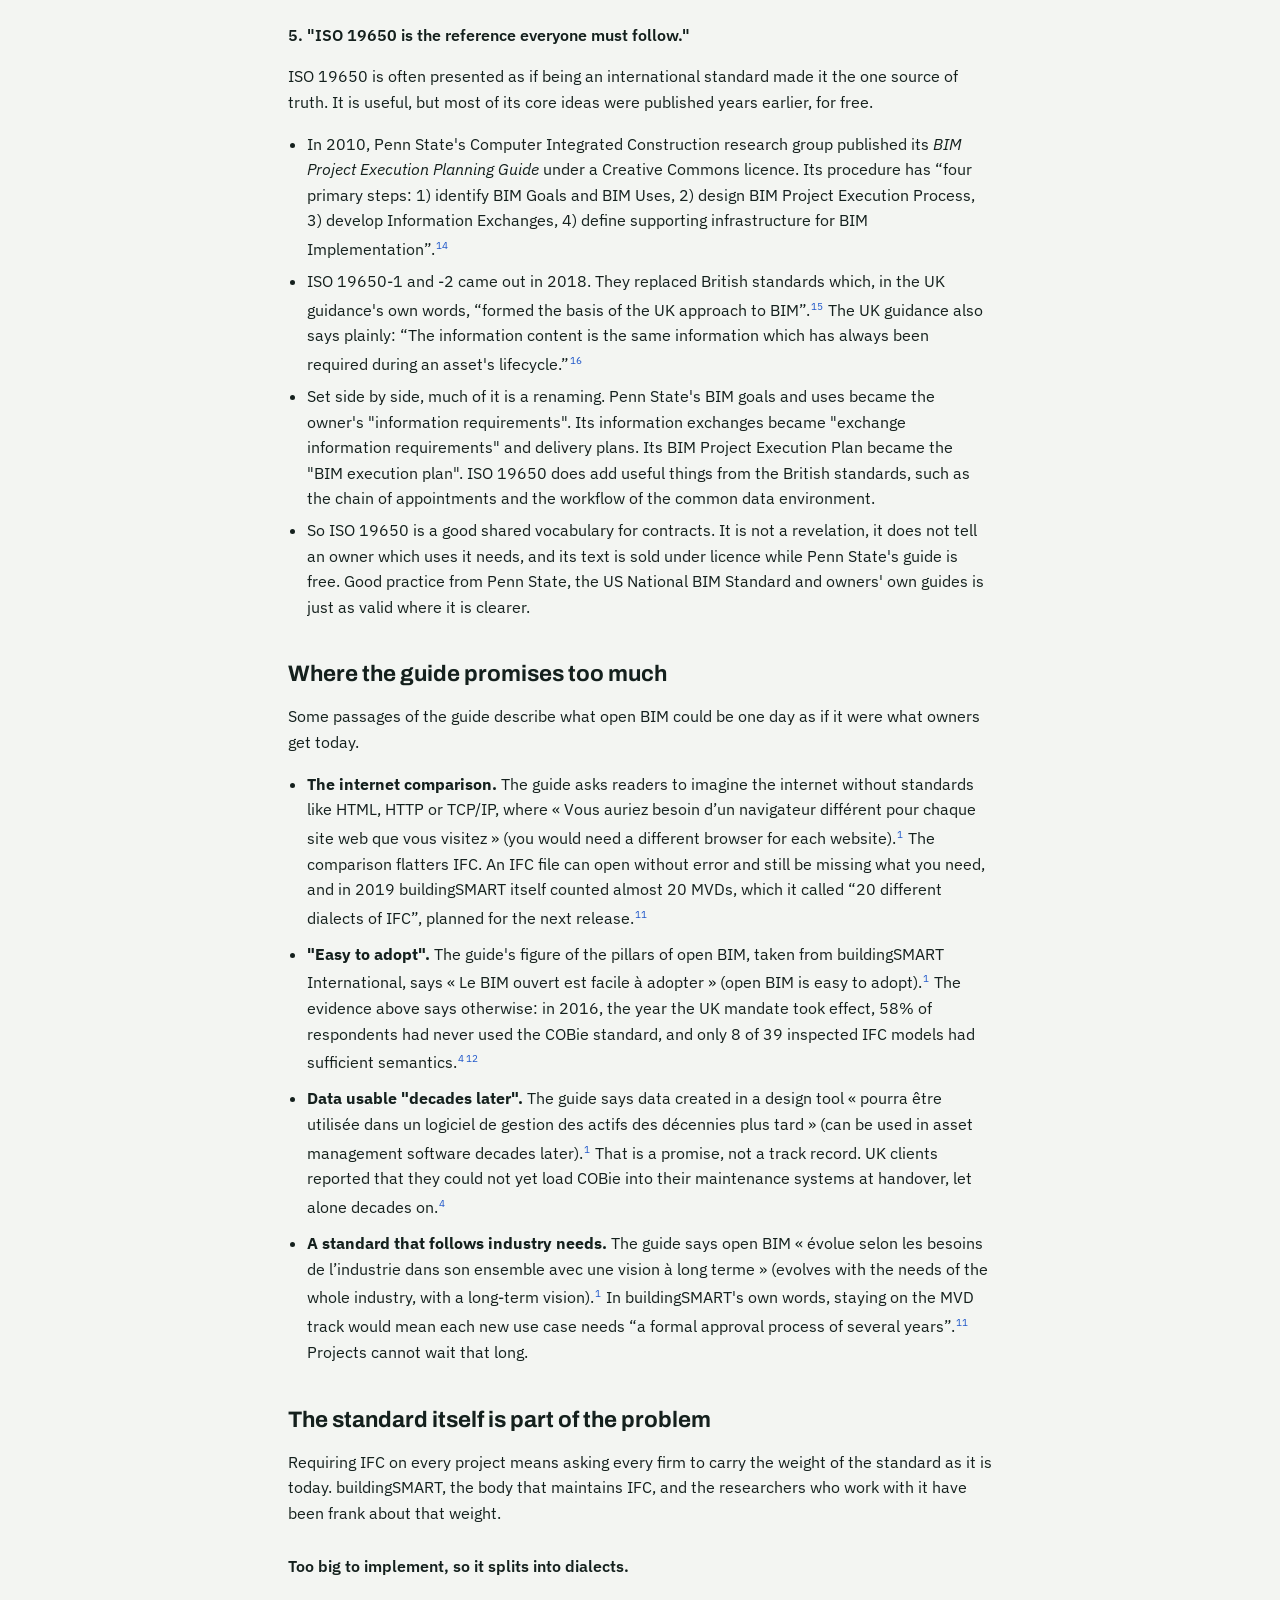
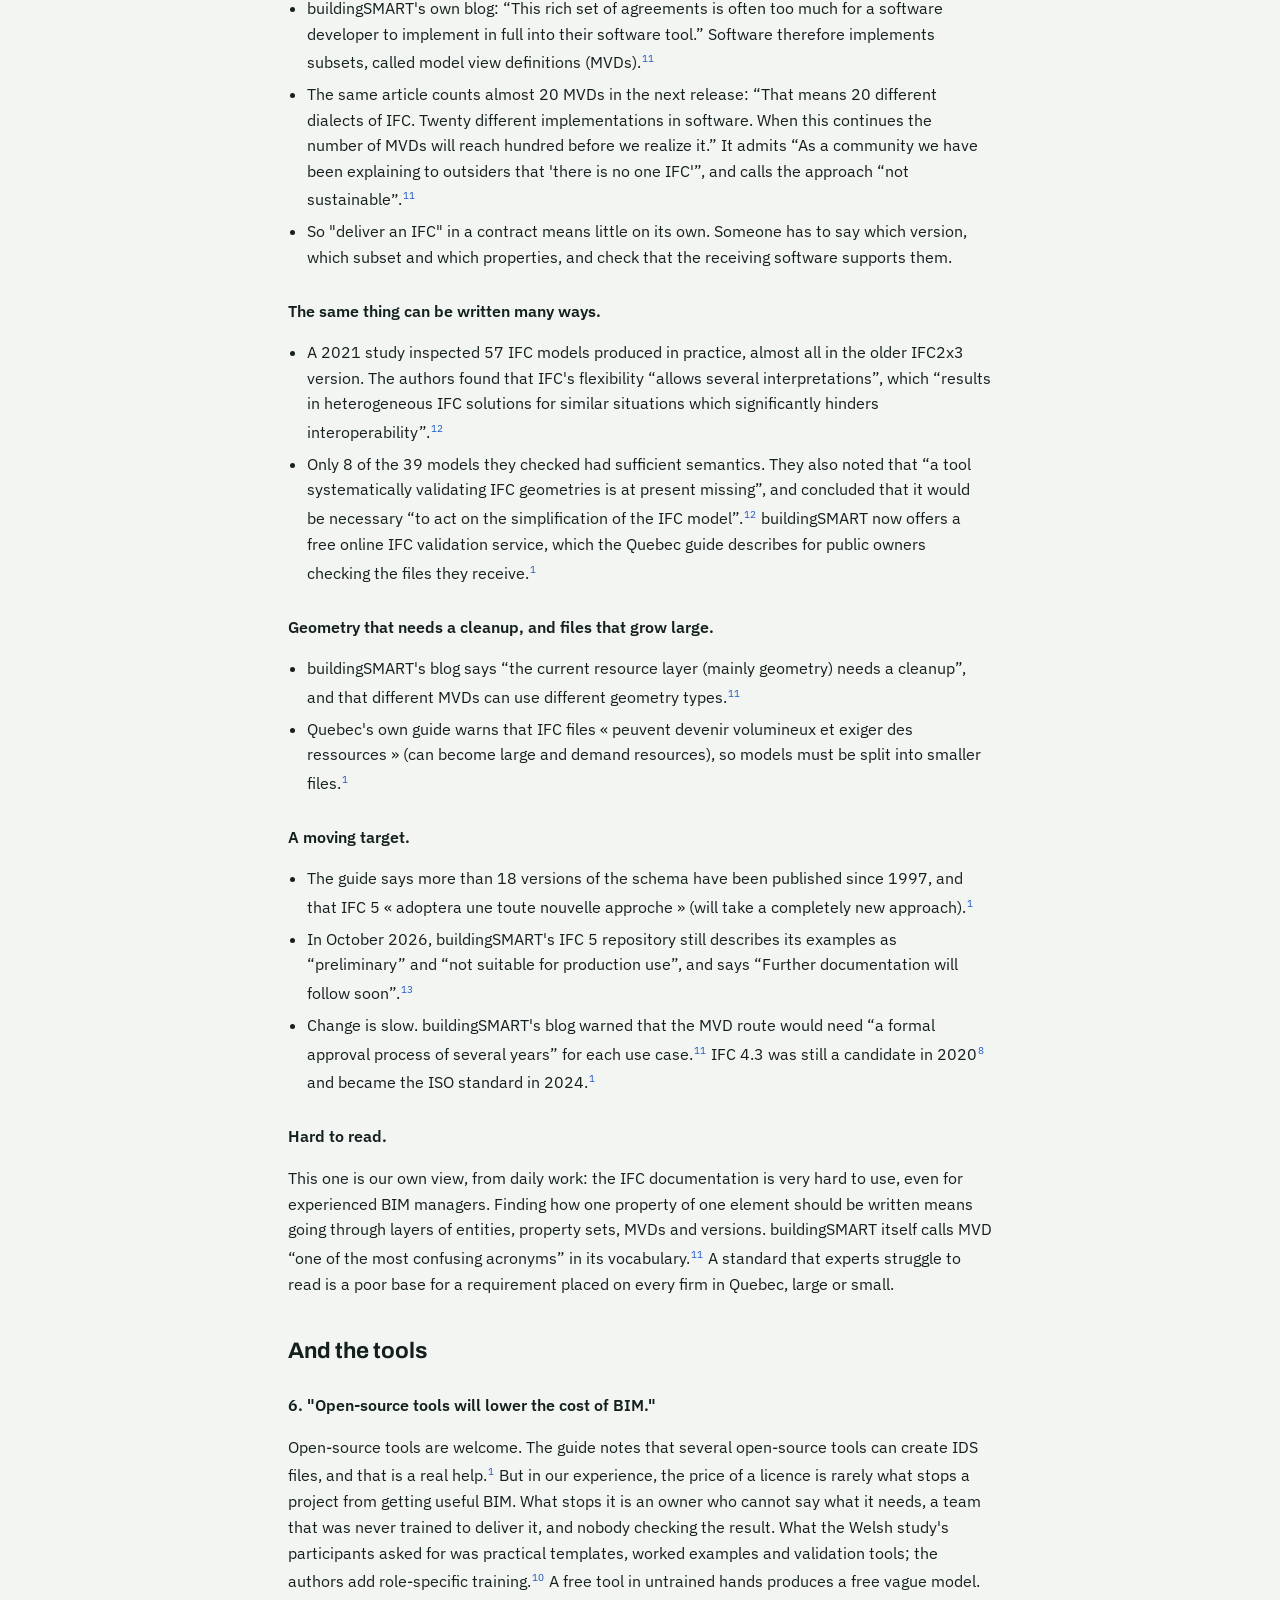
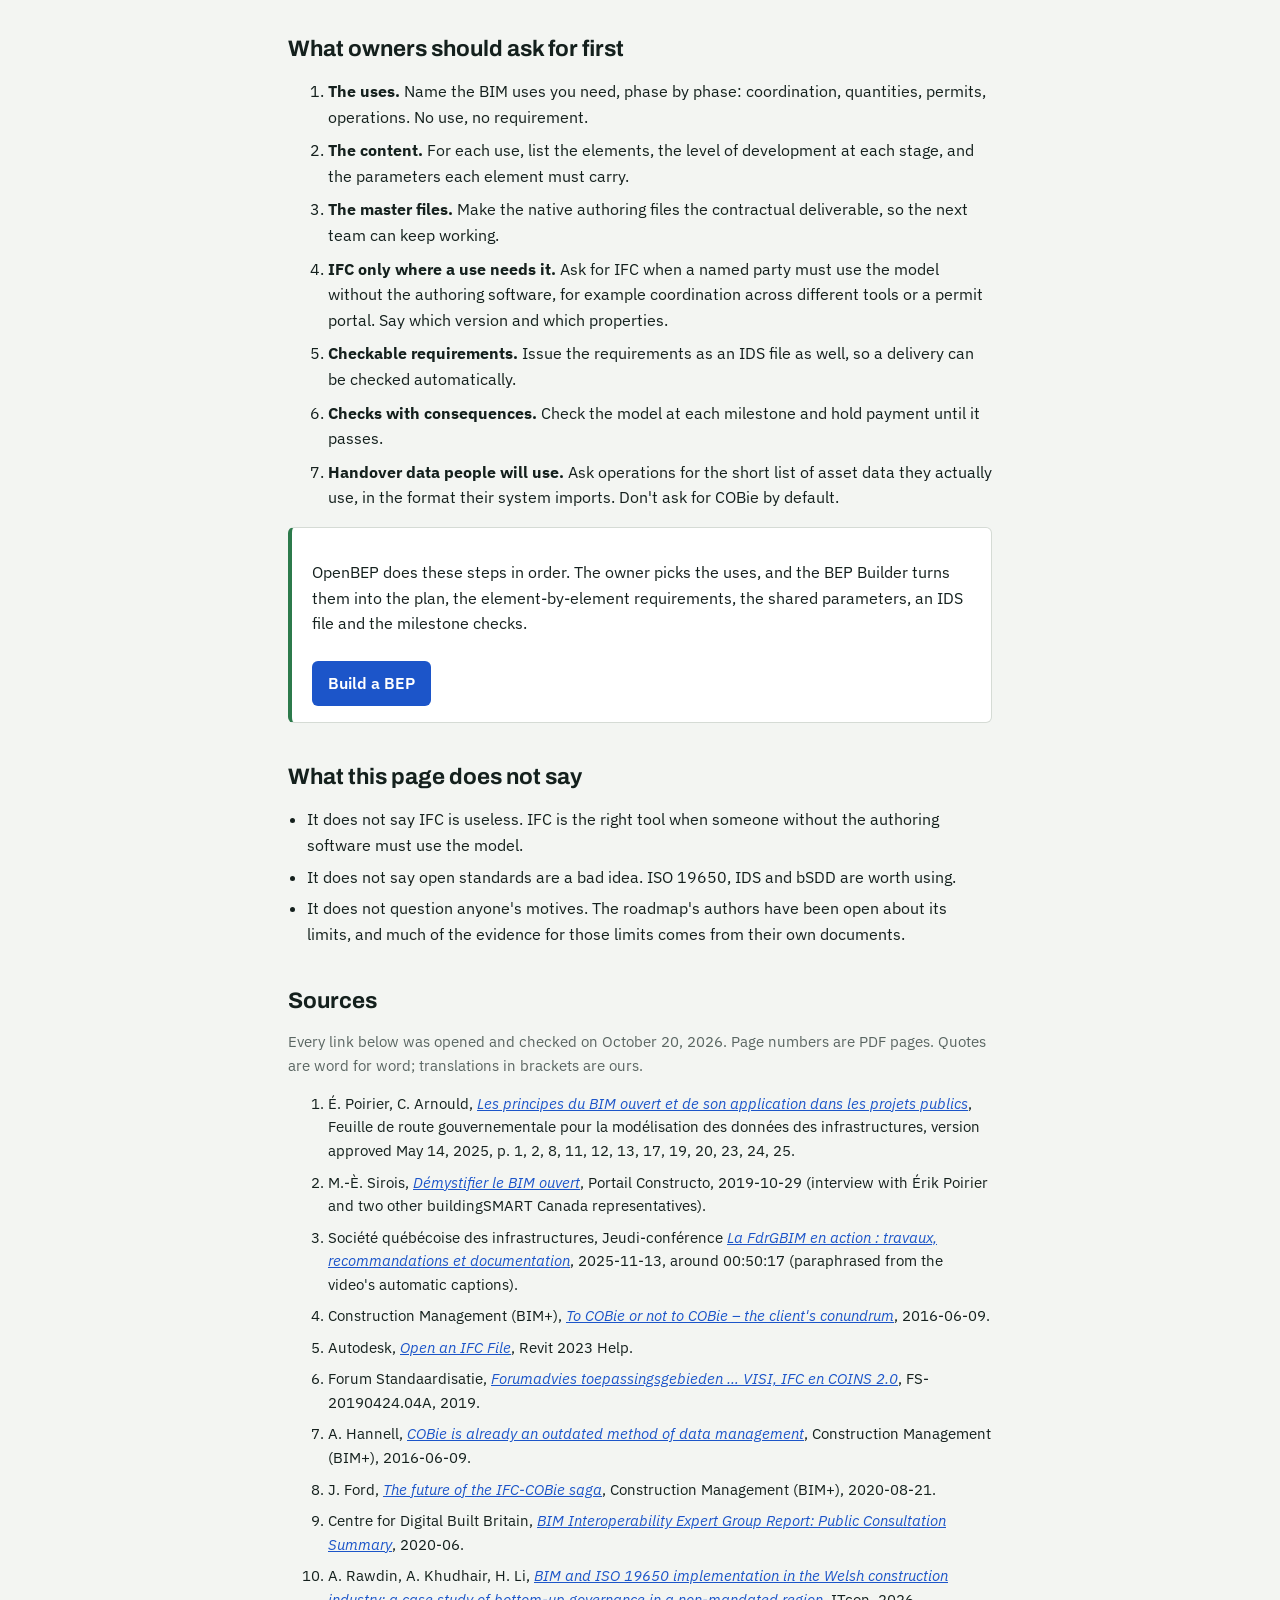
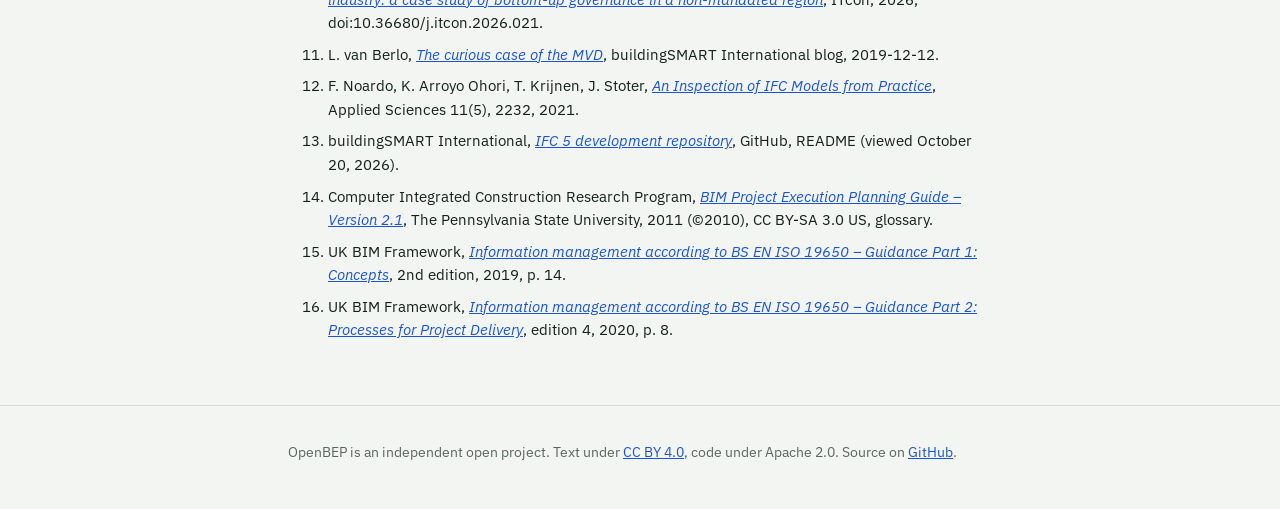
==== commit 3aaadf7b: "Formats page: disclose that the SQI talk question came from OpenBEP's founder Co-Authored-By: Claude" ====
--- a/formats/index.html
+++ b/formats/index.html
@@ -57,7 +57,7 @@
       <li data-i18n><strong>Requirements should be checkable by machine.</strong> The guide says that it is <span lang="fr">« typiquement le client qui développe les IDS »</span> (typically the client who writes the IDS).<sup><a href="#s1">1</a></sup> OpenBEP exports an IDS file from the plan for this reason.</li>
       <li data-i18n><strong>Honest about IFC's limits.</strong> In 2019 Professor Poirier said <span lang="fr">« L’IFC n’est pas parfait »</span> (IFC is not perfect), and warned, about software not certified by buildingSMART, that <span lang="fr">« Chaque fois qu’une extraction est effectuée, les données sont filtrées »</span> (every time data is extracted, it is filtered).<sup><a href="#s2">2</a></sup> That is right, and it is the heart of our argument.</li>
       <li data-i18n><strong>buildingSMART's turn to IDS.</strong> buildingSMART saw that a fixed list of IFC subsets could not keep up with what projects need, and called for exchange requirements that can be defined per project and validated by machine.<sup><a href="#s11">11</a></sup> IDS, the Information Delivery Specification, answers that need<sup><a href="#s8">8</a></sup><sup><a href="#s1">1</a></sup>, and it is the most useful part of open BIM for owners today.</li>
-      <li data-i18n><strong>The hard part is human.</strong> At a public SQI talk in November 2025, answering an audience question as an independent researcher, Professor Poirier said the technical side has been settled and that the remaining work is human: bringing large public owners and the industry along together.<sup><a href="#s3">3</a></sup> We agree. Our own conclusion goes further: a format requirement is a technical answer to a human problem.</li>
+      <li data-i18n><strong>The hard part is human.</strong> At a public SQI talk in November 2025, answering an audience question as an independent researcher (the question came from OpenBEP's founder), Professor Poirier said the technical side has been settled and that the remaining work is human: bringing large public owners and the industry along together.<sup><a href="#s3">3</a></sup> We agree. Our own conclusion goes further: a format requirement is a technical answer to a human problem.</li>
     </ul>
   </div>
 
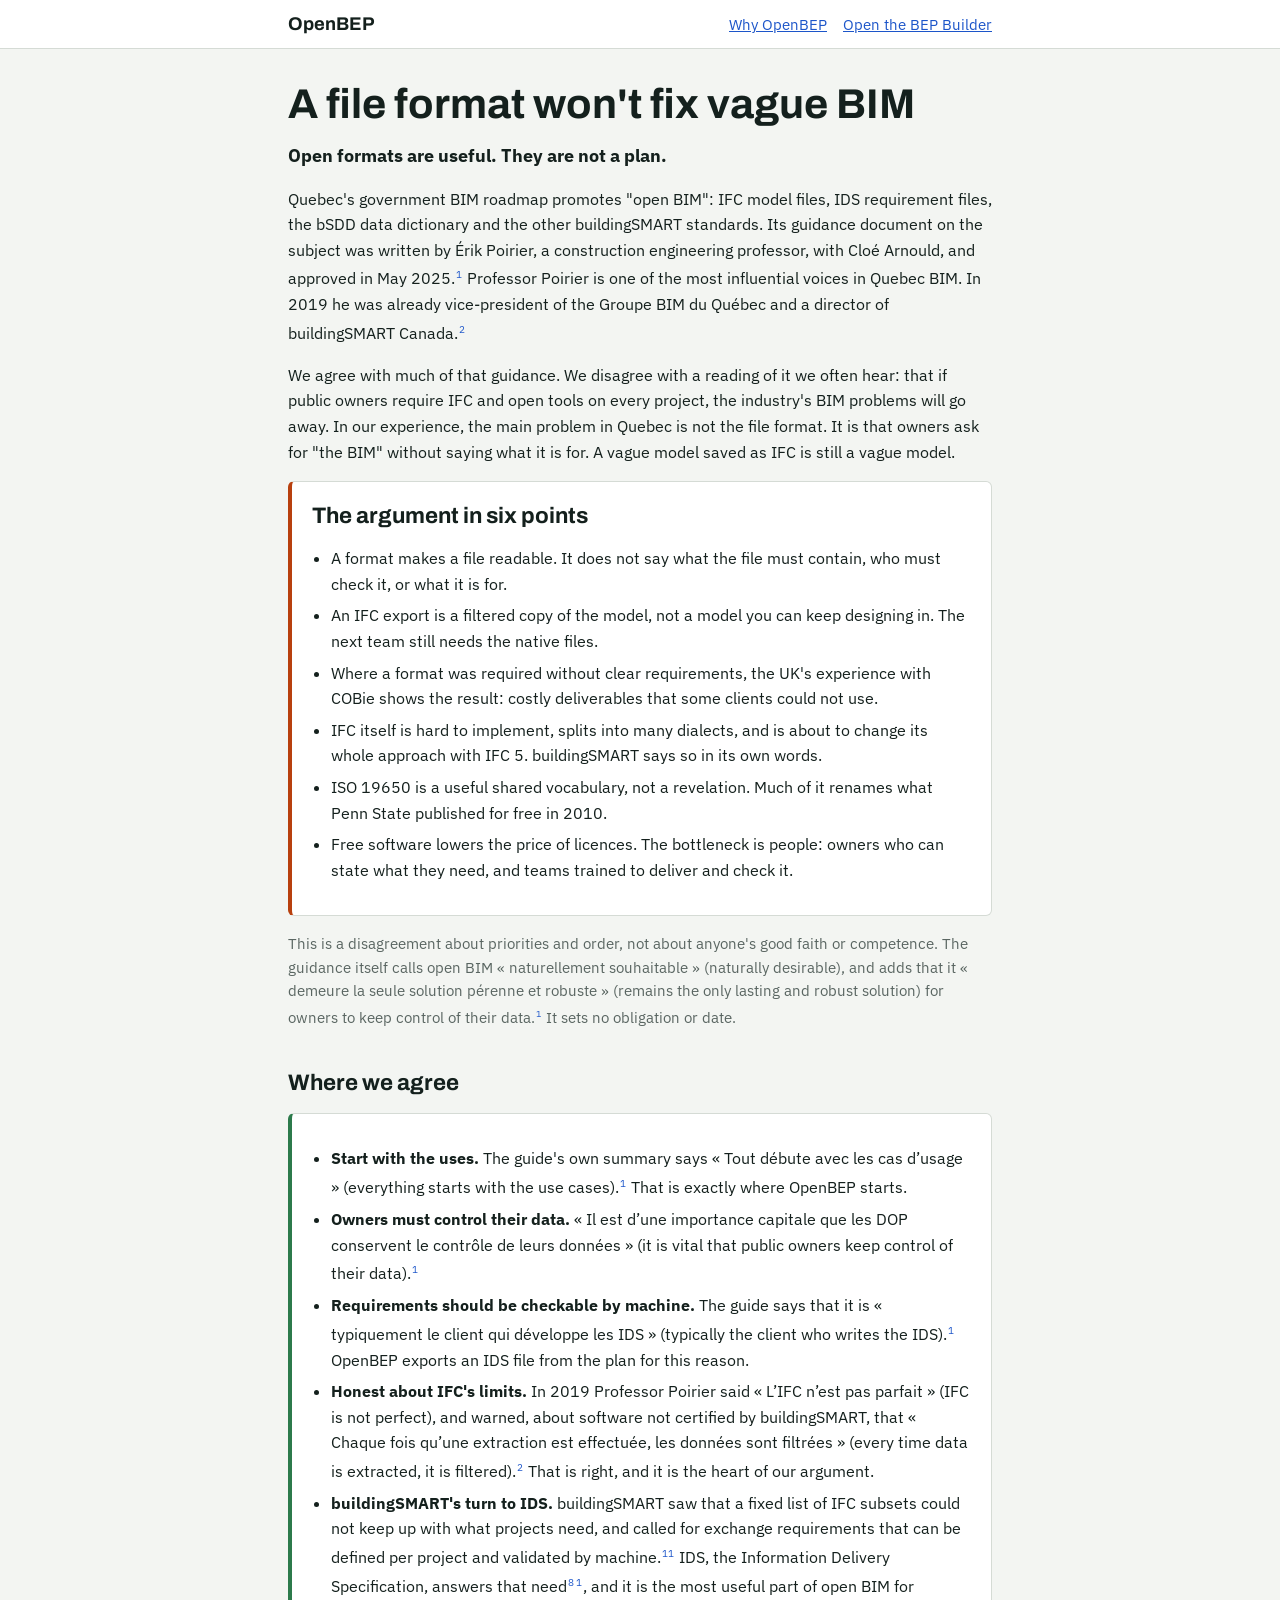
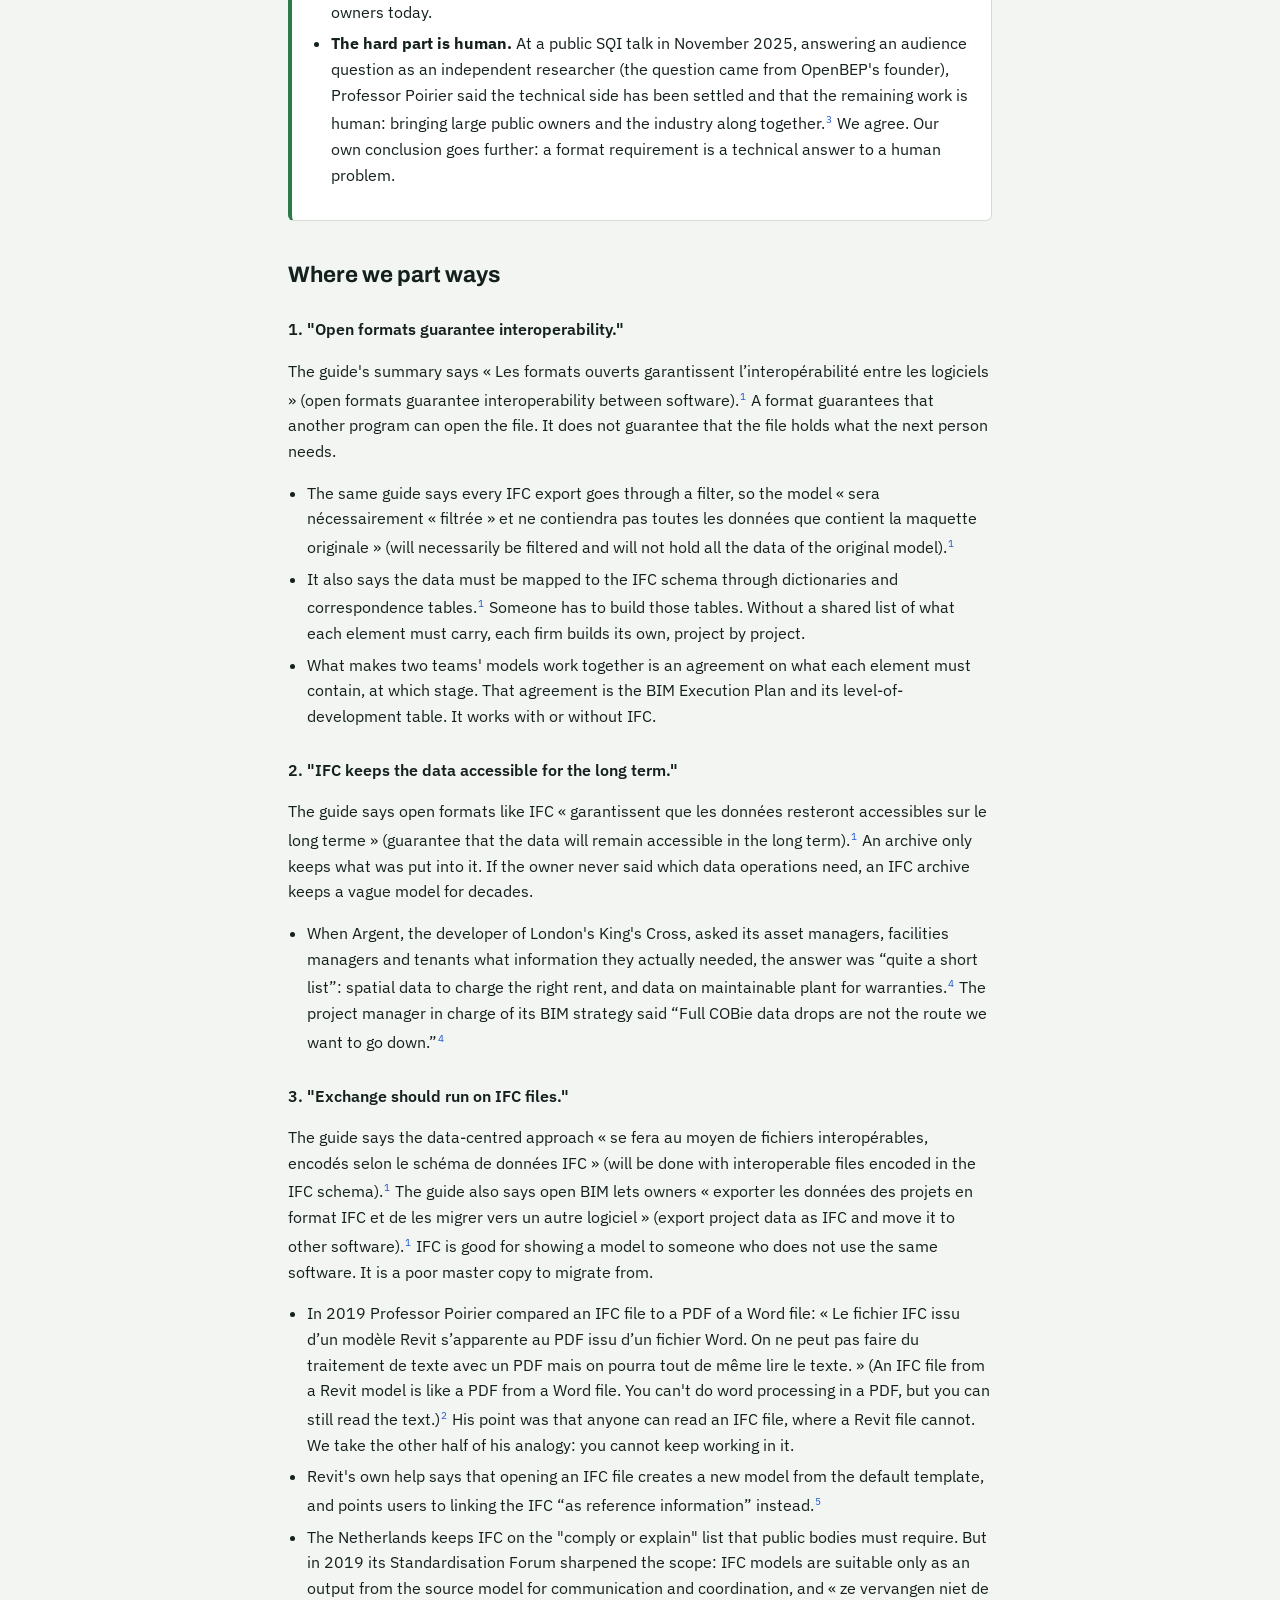
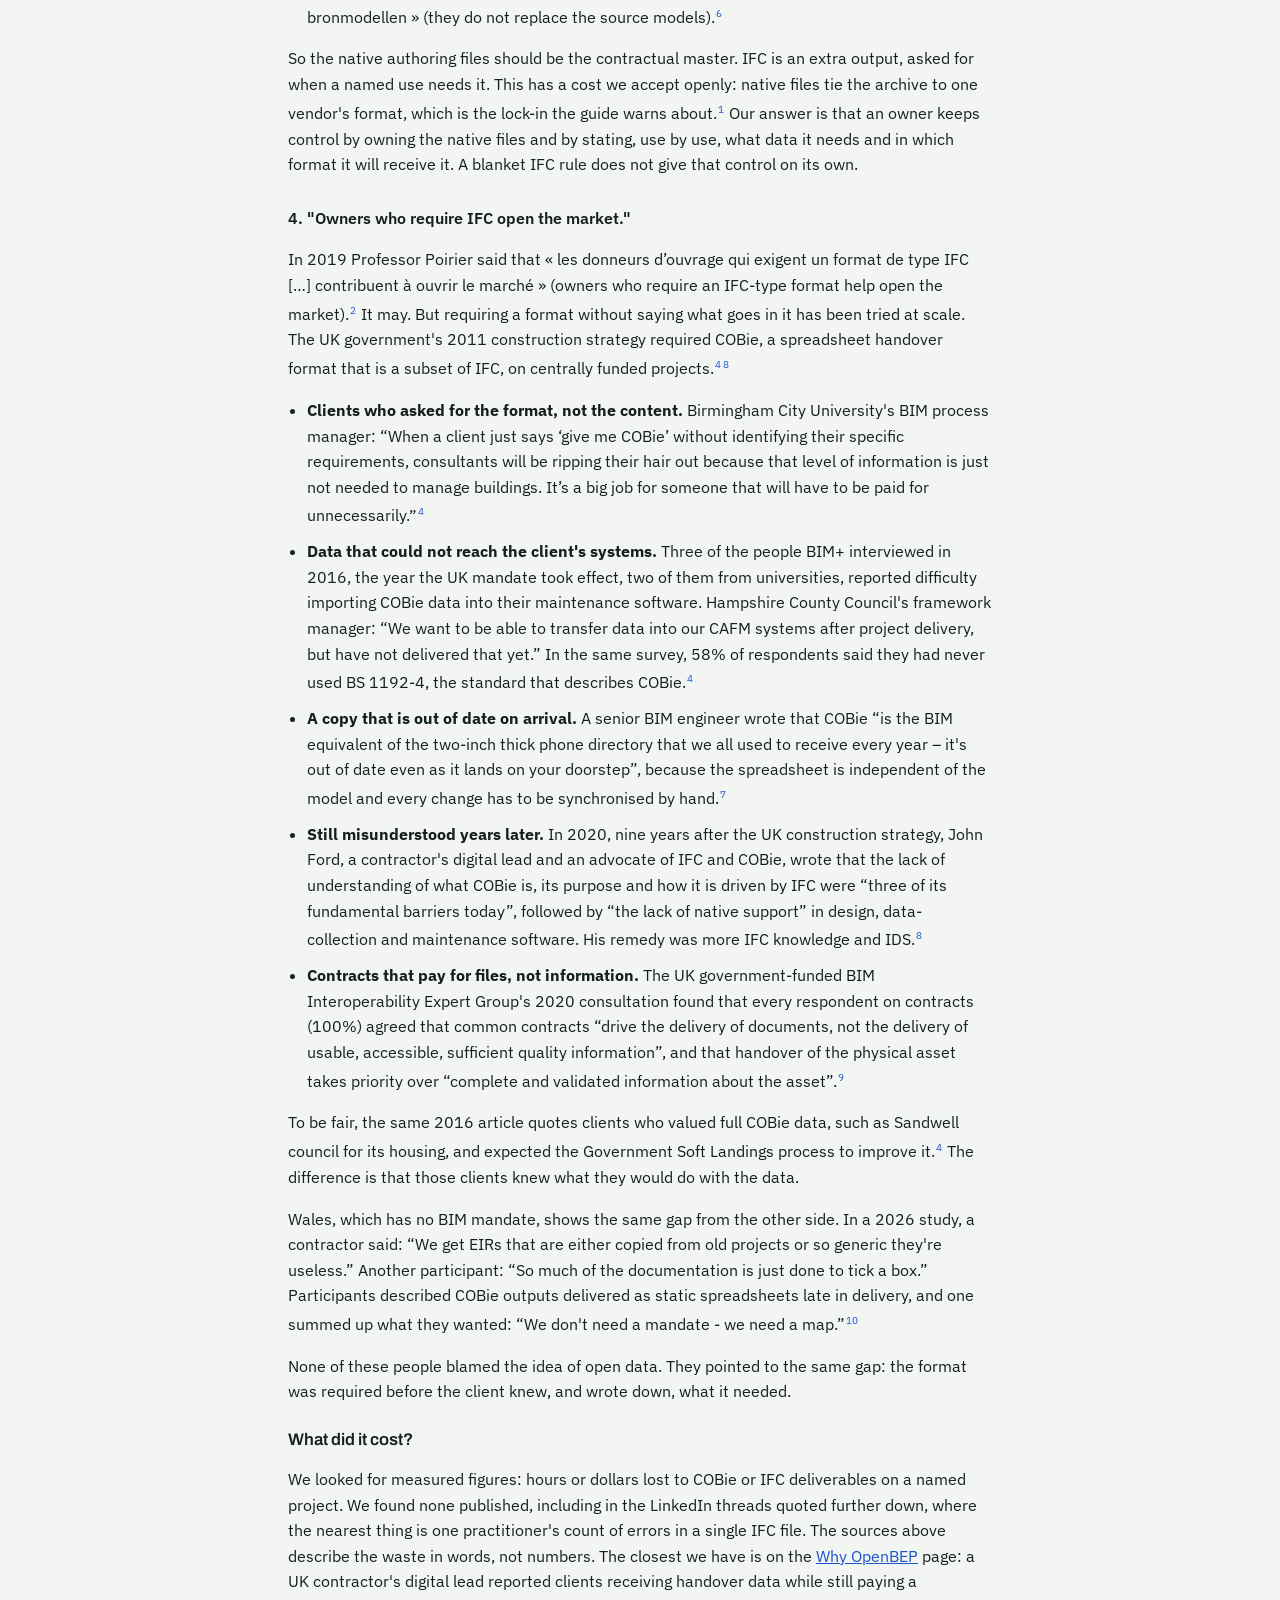
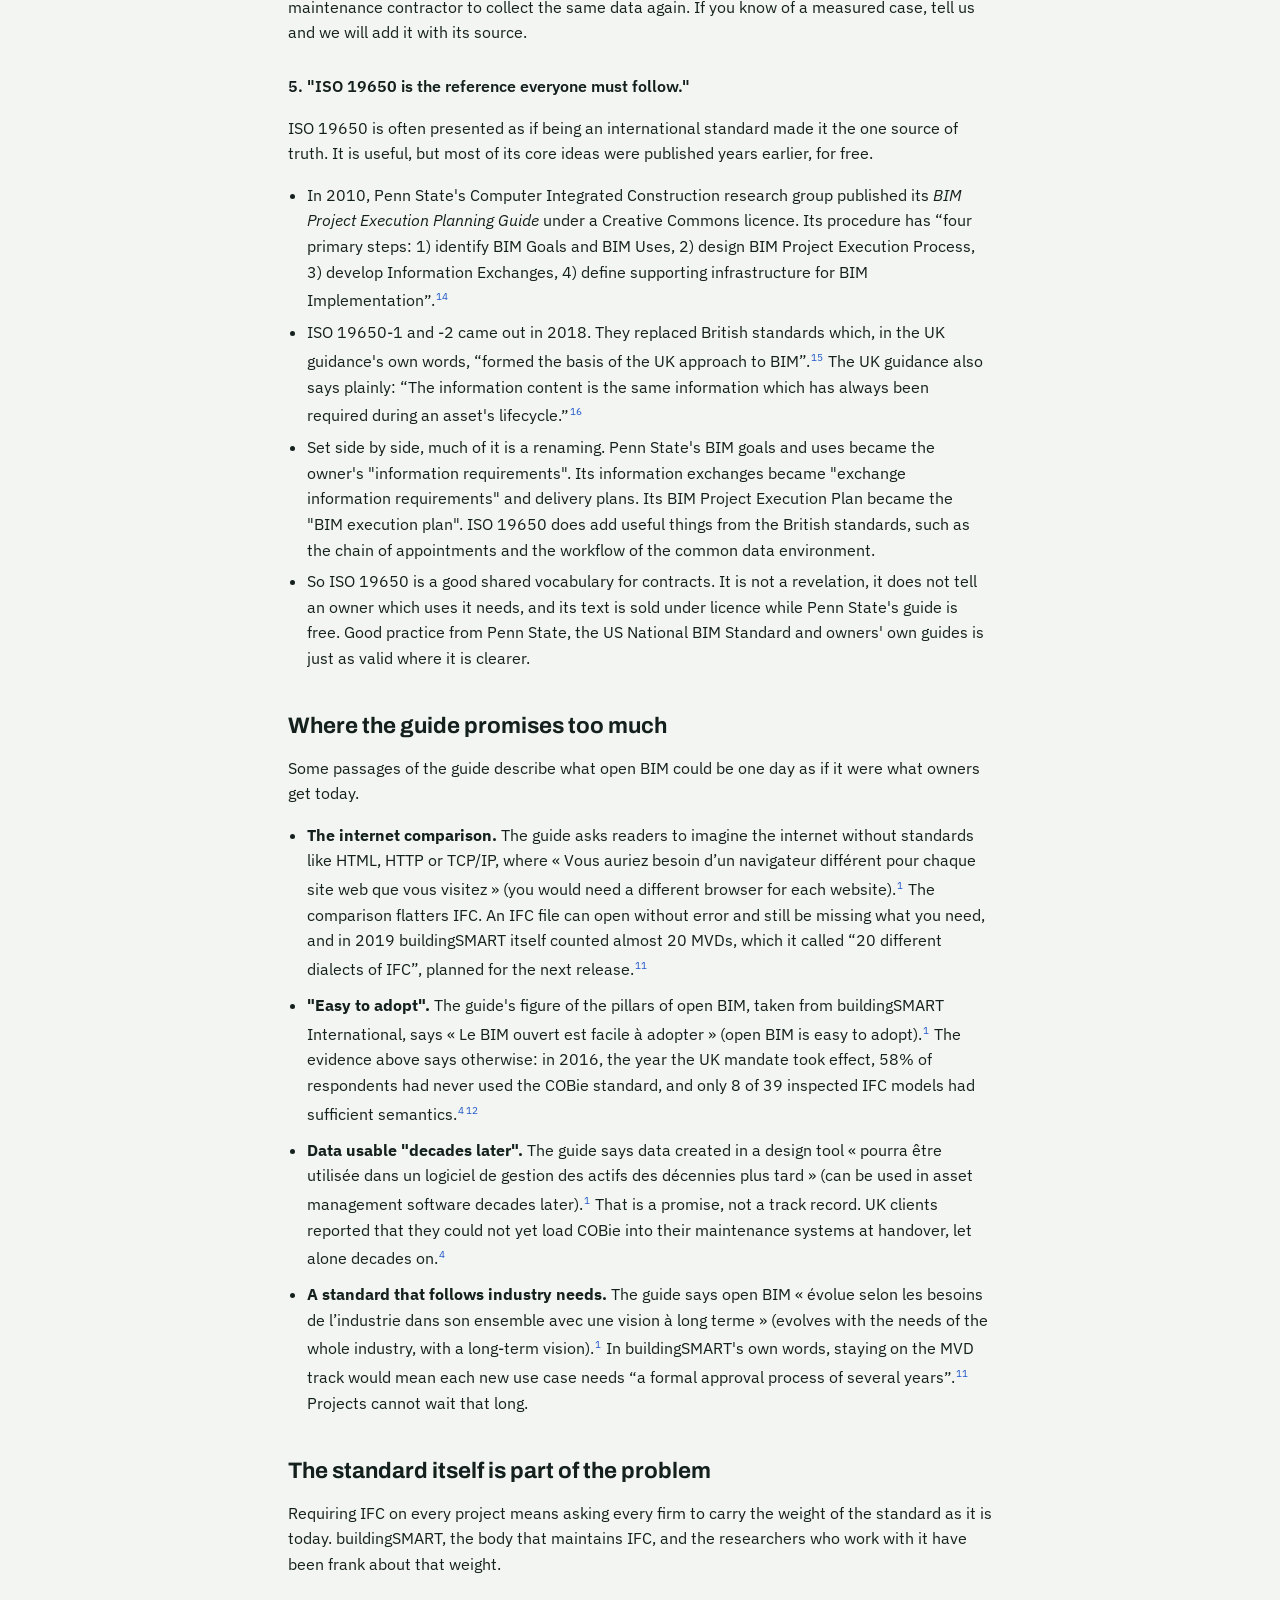
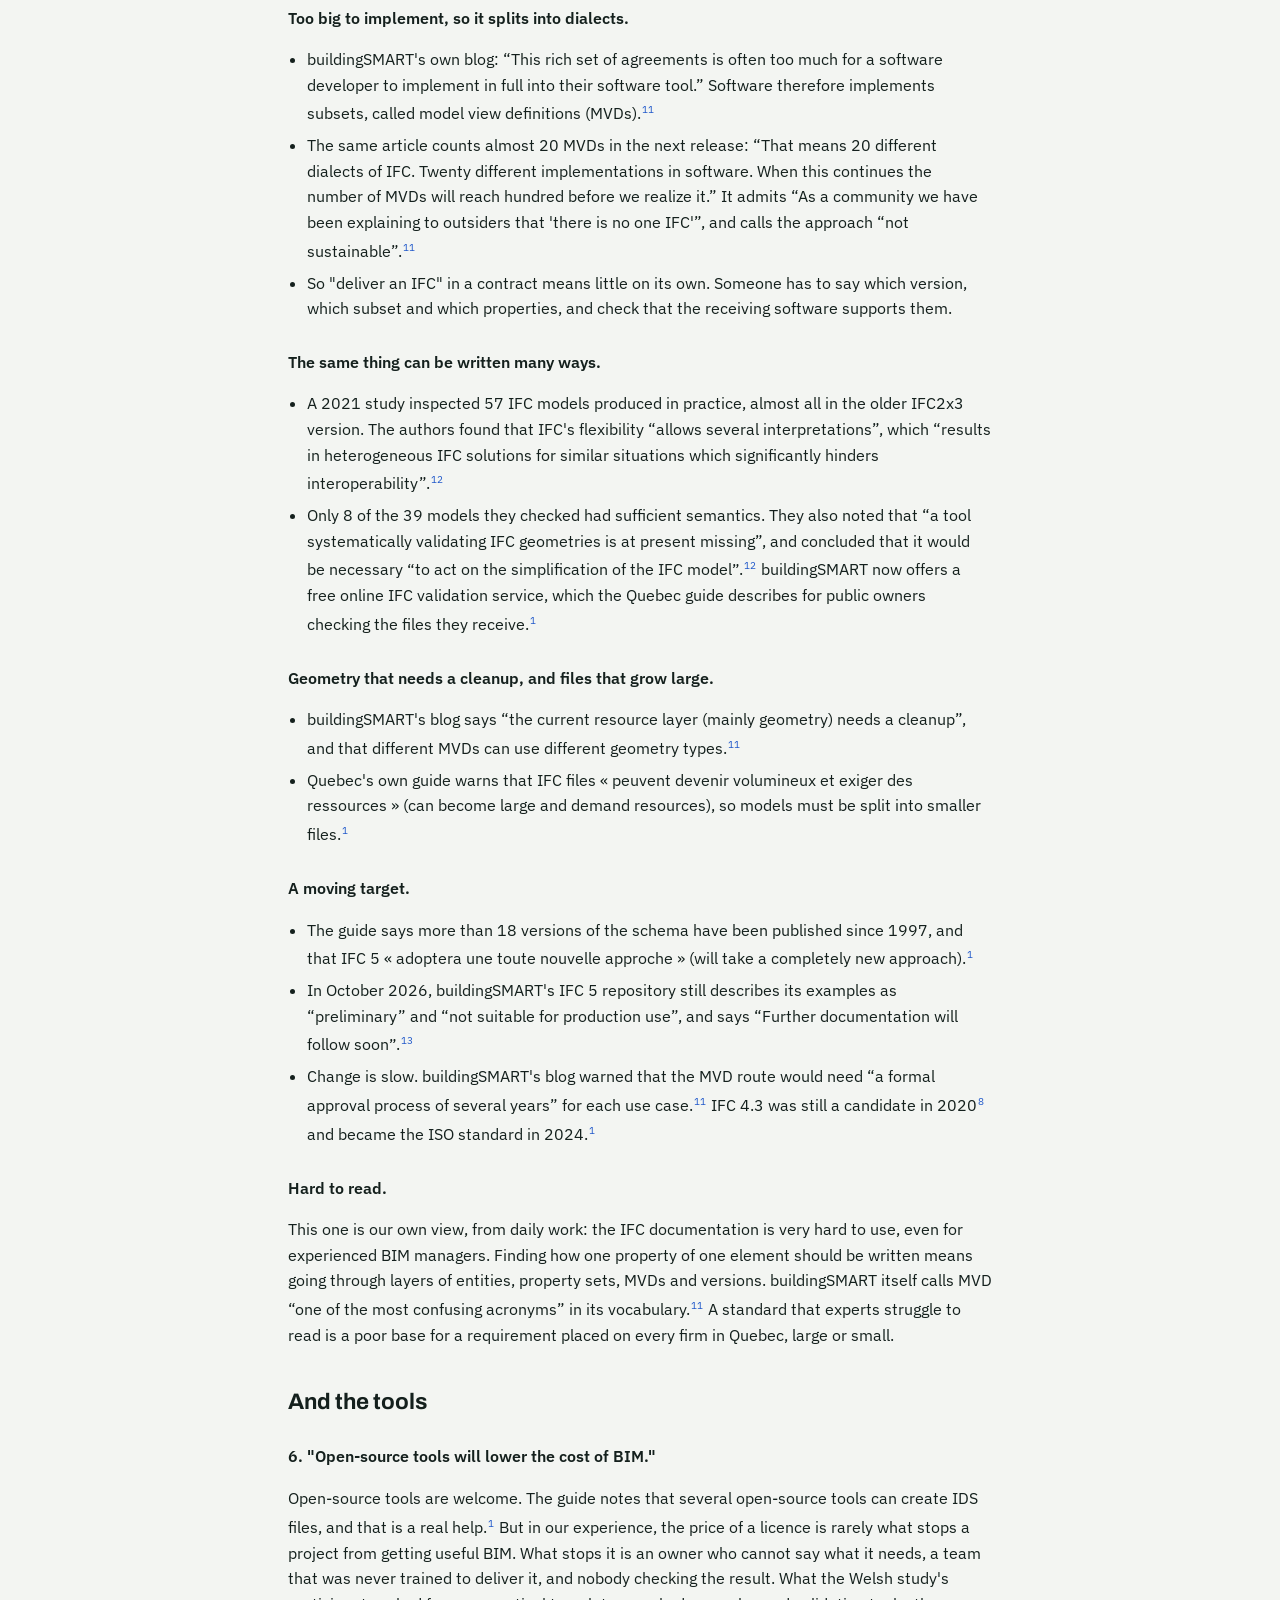
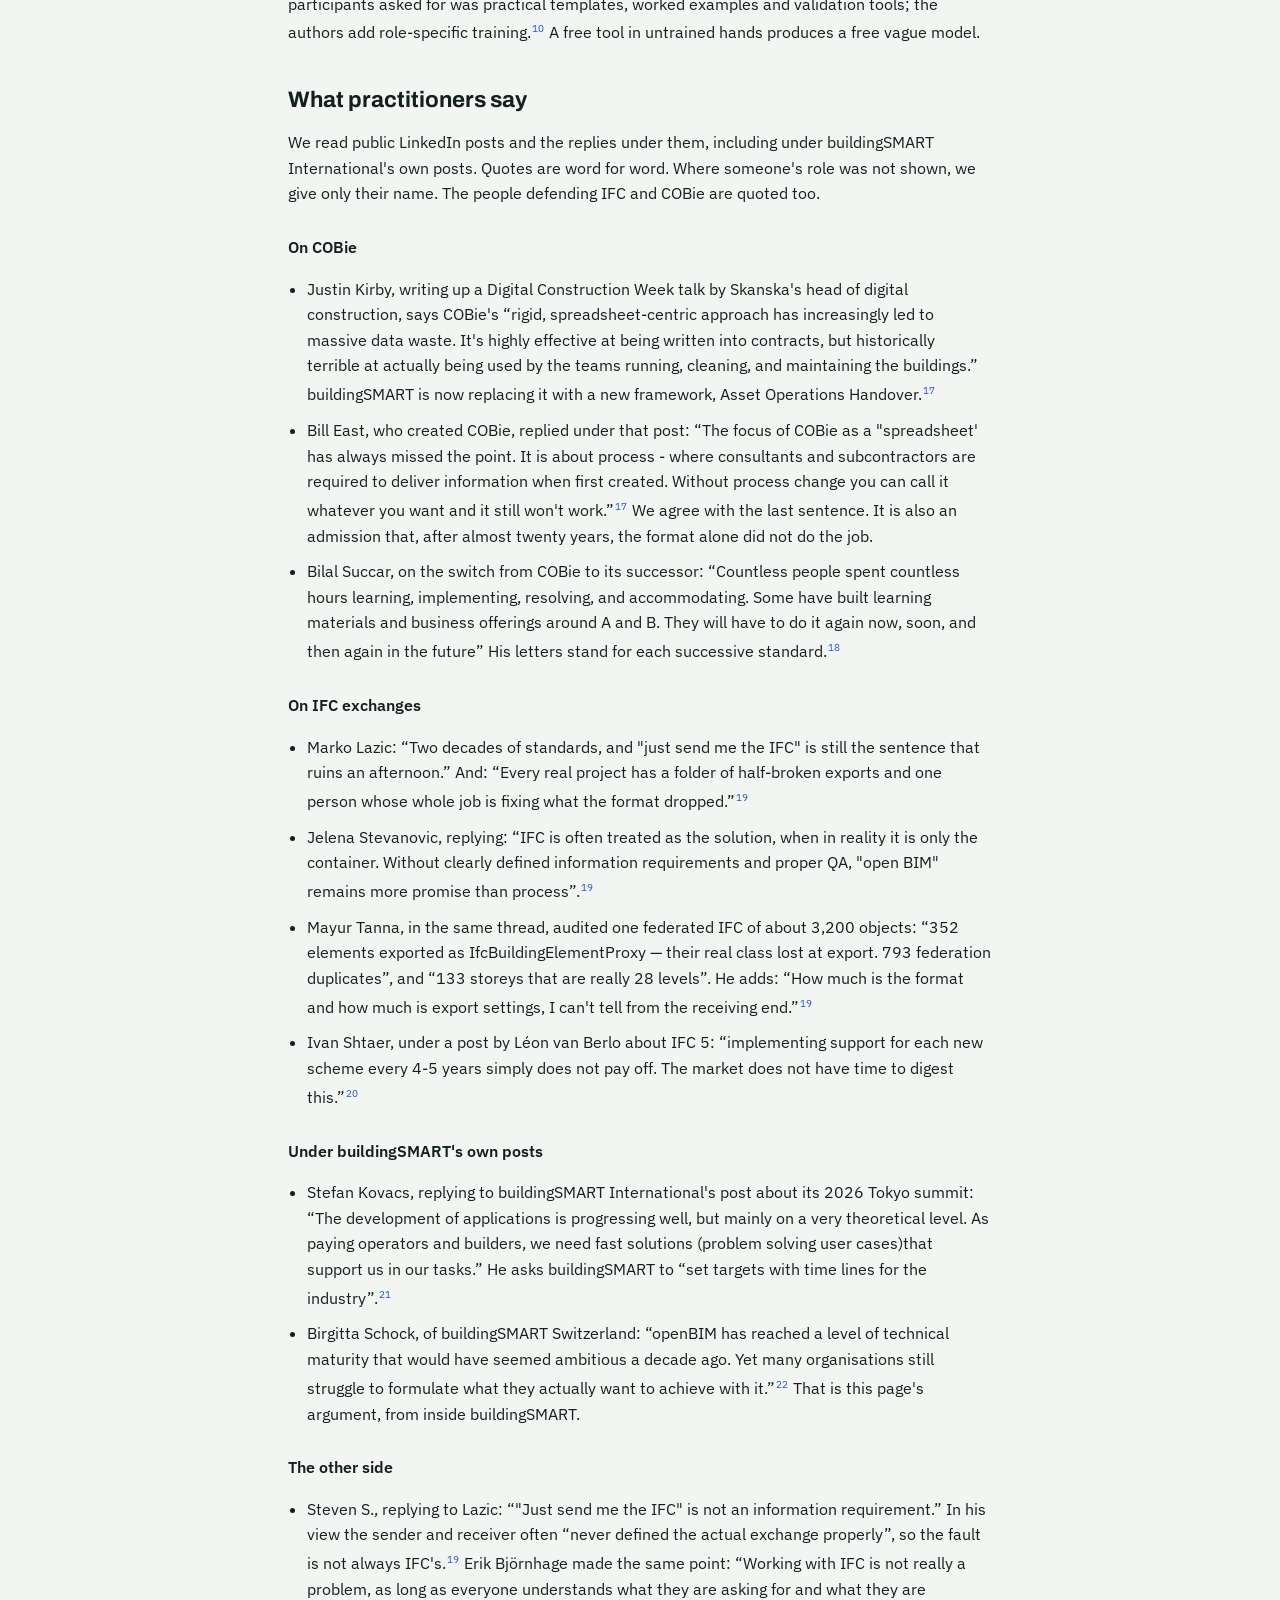
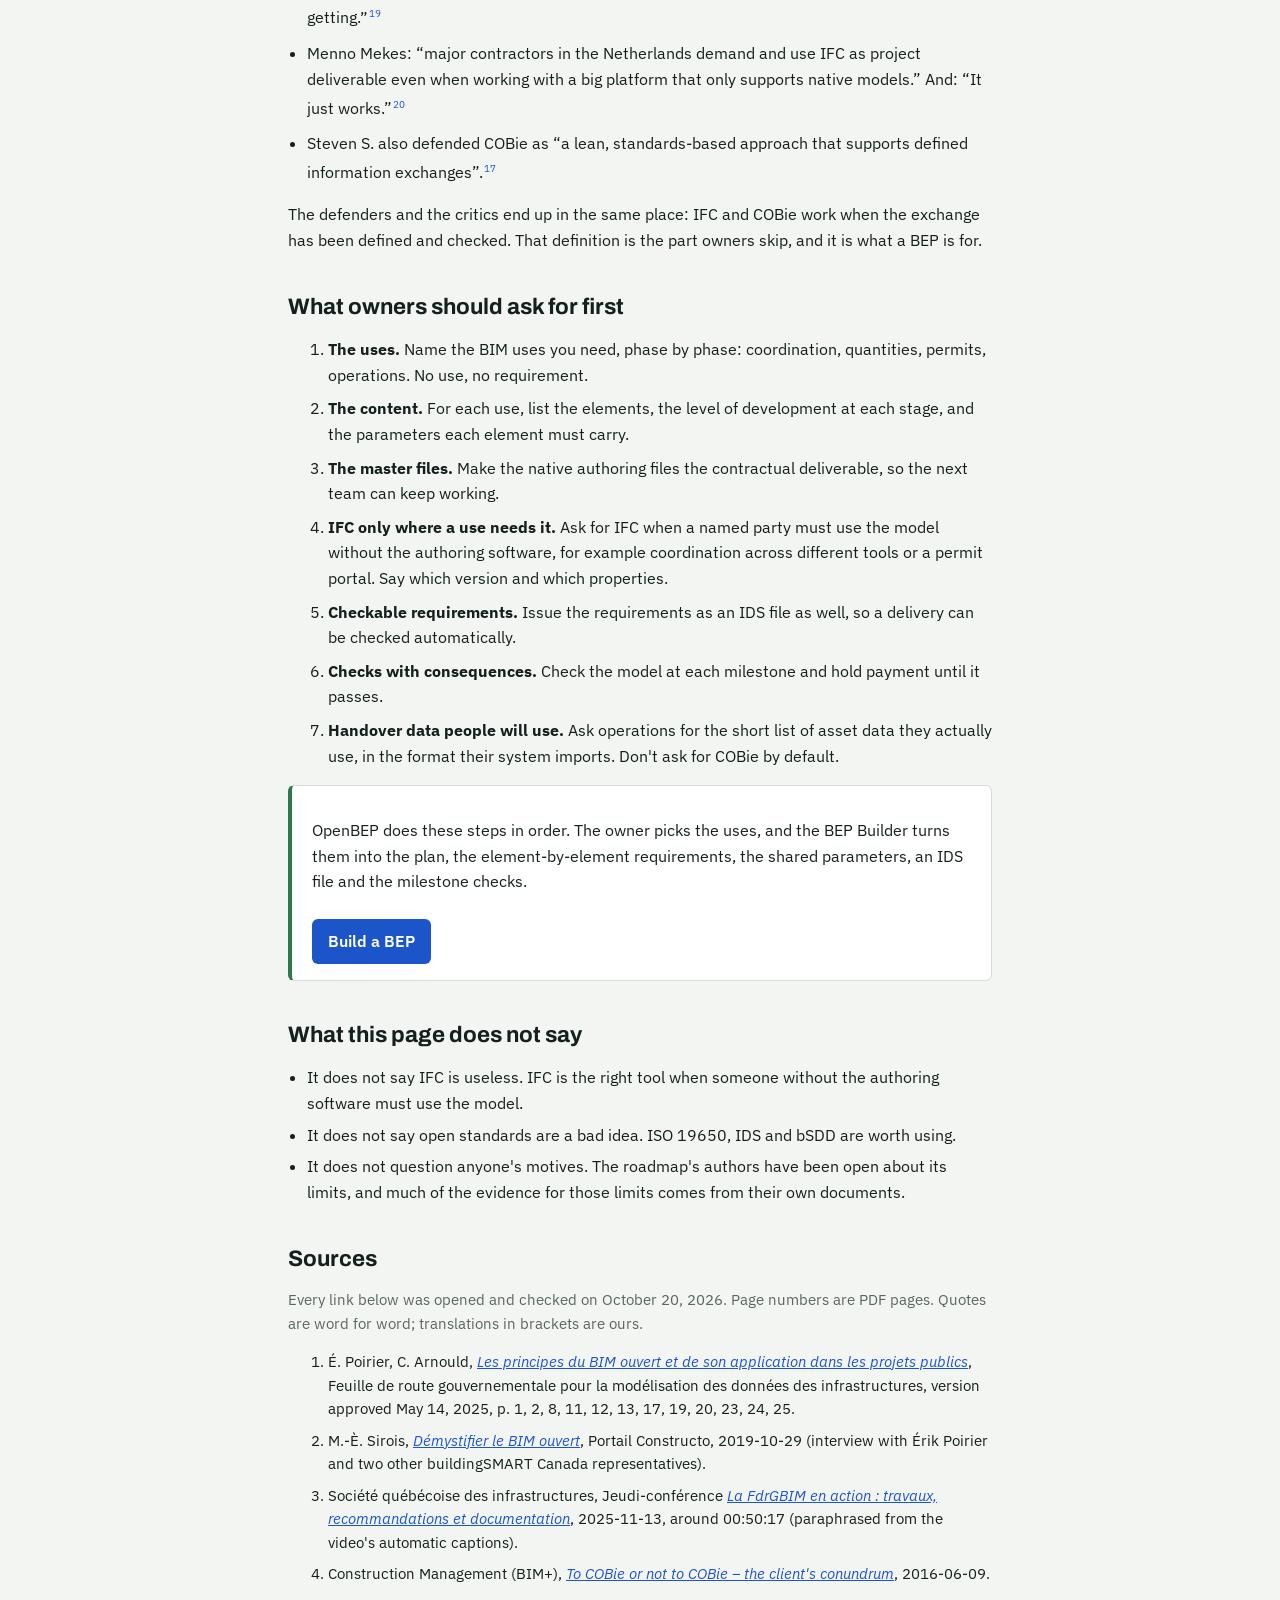
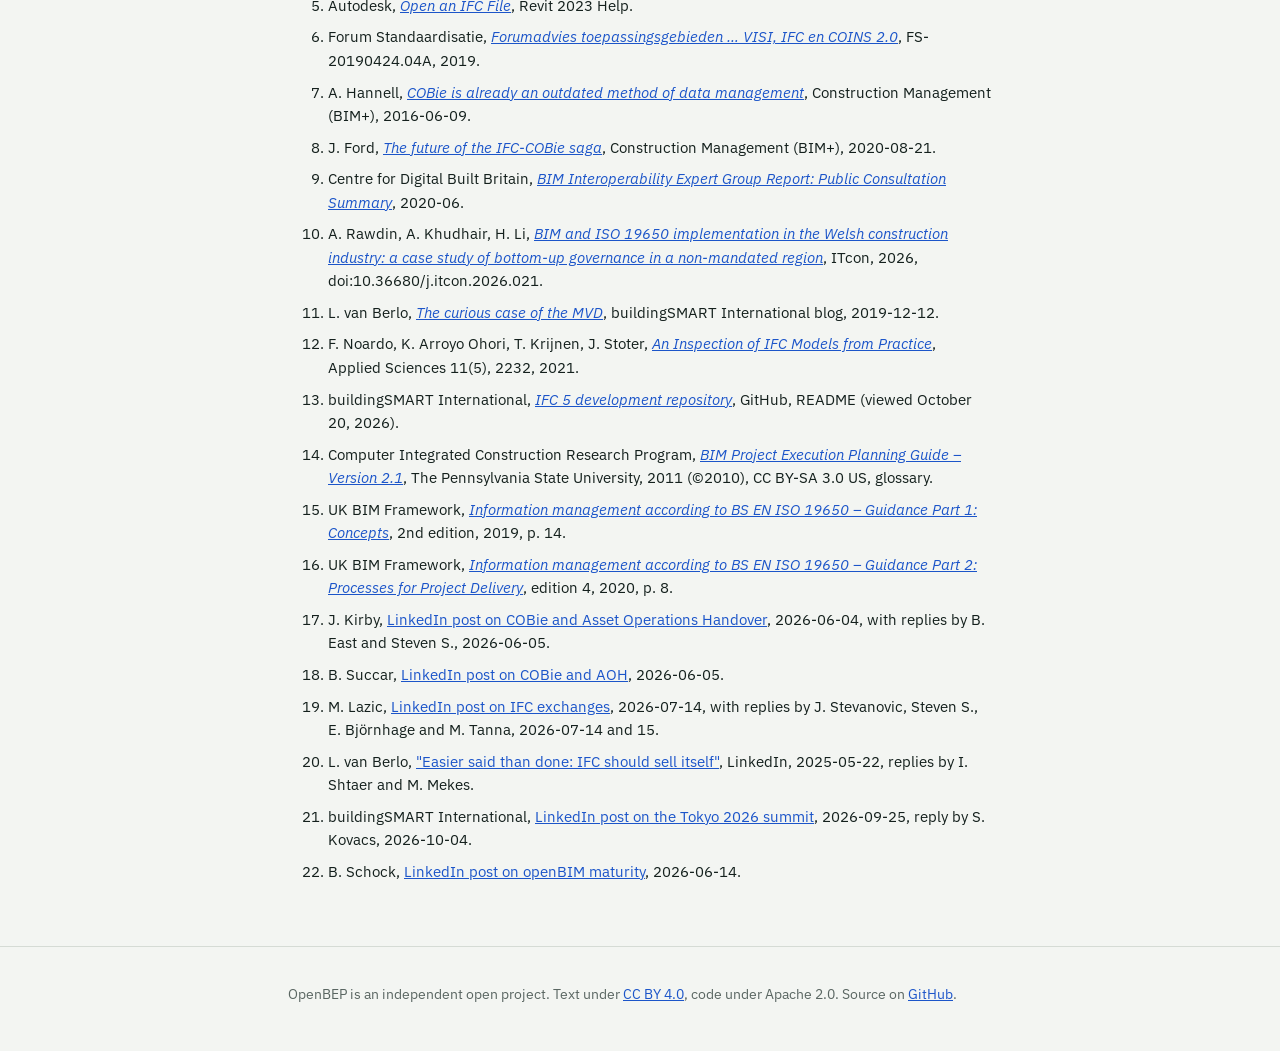
==== commit 2040dab2: "Formats page: add what practitioners say on LinkedIn about COBie and IFC, both sides Co-Authored-By:" ====
--- a/formats/index.html
+++ b/formats/index.html
@@ -100,7 +100,7 @@
   <p data-i18n>None of these people blamed the idea of open data. They pointed to the same gap: the format was required before the client knew, and wrote down, what it needed.</p>
 
   <h3 data-i18n>What did it cost?</h3>
-  <p data-i18n>We looked for measured figures: hours or dollars lost to COBie or IFC deliverables on a named project. We found none published. The sources above describe the waste in words, not numbers. The closest we have is on the <a href="../why/">Why OpenBEP</a> page: a UK contractor's digital lead reported clients receiving handover data while still paying a maintenance contractor to collect the same data again. If you know of a measured case, tell us and we will add it with its source.</p>
+  <p data-i18n>We looked for measured figures: hours or dollars lost to COBie or IFC deliverables on a named project. We found none published, including in the LinkedIn threads quoted further down, where the nearest thing is one practitioner's count of errors in a single IFC file. The sources above describe the waste in words, not numbers. The closest we have is on the <a href="../why/">Why OpenBEP</a> page: a UK contractor's digital lead reported clients receiving handover data while still paying a maintenance contractor to collect the same data again. If you know of a measured case, tell us and we will add it with its source.</p>
 
 
   <p class="claim" data-i18n>5. "ISO 19650 is the reference everyone must follow."</p>
@@ -156,6 +156,38 @@
   <h2 data-i18n>And the tools</h2>
   <p class="claim" data-i18n>6. "Open-source tools will lower the cost of BIM."</p>
   <p data-i18n>Open-source tools are welcome. The guide notes that several open-source tools can create IDS files, and that is a real help.<sup><a href="#s1">1</a></sup> But in our experience, the price of a licence is rarely what stops a project from getting useful BIM. What stops it is an owner who cannot say what it needs, a team that was never trained to deliver it, and nobody checking the result. What the Welsh study's participants asked for was practical templates, worked examples and validation tools; the authors add role-specific training.<sup><a href="#s10">10</a></sup> A free tool in untrained hands produces a free vague model.</p>
+
+  <h2 data-i18n>What practitioners say</h2>
+  <p data-i18n>We read public LinkedIn posts and the replies under them, including under buildingSMART International's own posts. Quotes are word for word. Where someone's role was not shown, we give only their name. The people defending IFC and COBie are quoted too.</p>
+
+  <p class="claim" data-i18n>On COBie</p>
+  <ul class="evidence">
+    <li data-i18n>Justin Kirby, writing up a Digital Construction Week talk by Skanska's head of digital construction, says COBie's <q>rigid, spreadsheet-centric approach has increasingly led to massive data waste. It's highly effective at being written into contracts, but historically terrible at actually being used by the teams running, cleaning, and maintaining the buildings.</q> buildingSMART is now replacing it with a new framework, Asset Operations Handover.<sup><a href="#s17">17</a></sup></li>
+    <li data-i18n>Bill East, who created COBie, replied under that post: <q>The focus of COBie as a "spreadsheet' has always missed the point. It is about process - where consultants and subcontractors are required to deliver information when first created. Without process change you can call it whatever you want and it still won't work.</q><sup><a href="#s17">17</a></sup> We agree with the last sentence. It is also an admission that, after almost twenty years, the format alone did not do the job.</li>
+    <li data-i18n>Bilal Succar, on the switch from COBie to its successor: <q>Countless people spent countless hours learning, implementing, resolving, and accommodating. Some have built learning materials and business offerings around A and B. They will have to do it again now, soon, and then again in the future</q> His letters stand for each successive standard.<sup><a href="#s18">18</a></sup></li>
+  </ul>
+
+  <p class="claim" data-i18n>On IFC exchanges</p>
+  <ul class="evidence">
+    <li data-i18n>Marko Lazic: <q>Two decades of standards, and "just send me the IFC" is still the sentence that ruins an afternoon.</q> And: <q>Every real project has a folder of half-broken exports and one person whose whole job is fixing what the format dropped.</q><sup><a href="#s19">19</a></sup></li>
+    <li data-i18n>Jelena Stevanovic, replying: <q>IFC is often treated as the solution, when in reality it is only the container. Without clearly defined information requirements and proper QA, "open BIM" remains more promise than process</q>.<sup><a href="#s19">19</a></sup></li>
+    <li data-i18n>Mayur Tanna, in the same thread, audited one federated IFC of about 3,200 objects: <q>352 elements exported as IfcBuildingElementProxy — their real class lost at export. 793 federation duplicates</q>, and <q>133 storeys that are really 28 levels</q>. He adds: <q>How much is the format and how much is export settings, I can't tell from the receiving end.</q><sup><a href="#s19">19</a></sup></li>
+    <li data-i18n>Ivan Shtaer, under a post by Léon van Berlo about IFC 5: <q>implementing support for each new scheme every 4-5 years simply does not pay off. The market does not have time to digest this.</q><sup><a href="#s20">20</a></sup></li>
+  </ul>
+
+  <p class="claim" data-i18n>Under buildingSMART's own posts</p>
+  <ul class="evidence">
+    <li data-i18n>Stefan Kovacs, replying to buildingSMART International's post about its 2026 Tokyo summit: <q>The development of applications is progressing well, but mainly on a very theoretical level. As paying operators and builders, we need fast solutions (problem solving user cases)that support us in our tasks.</q> He asks buildingSMART to <q>set targets with time lines for the industry</q>.<sup><a href="#s21">21</a></sup></li>
+    <li data-i18n>Birgitta Schock, of buildingSMART Switzerland: <q>openBIM has reached a level of technical maturity that would have seemed ambitious a decade ago. Yet many organisations still struggle to formulate what they actually want to achieve with it.</q><sup><a href="#s22">22</a></sup> That is this page's argument, from inside buildingSMART.</li>
+  </ul>
+
+  <p class="claim" data-i18n>The other side</p>
+  <ul class="evidence">
+    <li data-i18n>Steven S., replying to Lazic: <q>"Just send me the IFC" is not an information requirement.</q> In his view the sender and receiver often <q>never defined the actual exchange properly</q>, so the fault is not always IFC's.<sup><a href="#s19">19</a></sup> Erik Björnhage made the same point: <q>Working with IFC is not really a problem, as long as everyone understands what they are asking for and what they are getting.</q><sup><a href="#s19">19</a></sup></li>
+    <li data-i18n>Menno Mekes: <q>major contractors in the Netherlands demand and use IFC as project deliverable even when working with a big platform that only supports native models.</q> And: <q>It just works.</q><sup><a href="#s20">20</a></sup></li>
+    <li data-i18n>Steven S. also defended COBie as <q>a lean, standards-based approach that supports defined information exchanges</q>.<sup><a href="#s17">17</a></sup></li>
+  </ul>
+  <p data-i18n>The defenders and the critics end up in the same place: IFC and COBie work when the exchange has been defined and checked. That definition is the part owners skip, and it is what a BEP is for.</p>
 
   <h2 data-i18n>What owners should ask for first</h2>
   <ol class="steps">
@@ -198,6 +230,12 @@
     <li id="s14">Computer Integrated Construction Research Program, <a href="https://www.pankowfoundation.org/site/assets/files/1907/01_bim_project_execution_planning_guide_v2_1_one-sided.pdf"><cite>BIM Project Execution Planning Guide – Version 2.1</cite></a>, The Pennsylvania State University, 2011 (©2010), CC BY-SA 3.0 US, <span data-i18n>glossary</span>.</li>
     <li id="s15">UK BIM Framework, <a href="https://imiframework.org/wp-content/uploads/2019/10/Information-Management-according-to-BS-EN-ISO-19650_-Guidance-Part-1_Concepts_2ndEdition.pdf"><cite>Information management according to BS EN ISO 19650 – Guidance Part 1: Concepts</cite></a>, 2nd edition, 2019, p. 14.</li>
     <li id="s16">UK BIM Framework, <a href="https://ukbimframework.org/wp-content/uploads/2020/05/ISO19650-2Edition4.pdf"><cite>Information management according to BS EN ISO 19650 – Guidance Part 2: Processes for Project Delivery</cite></a>, edition 4, 2020, p. 8.</li>
+    <li id="s17">J. Kirby, <a href="https://www.linkedin.com/posts/juzzie_digitalconstructionweek-informationmanagement-activity-7468389805631049728-2Q9s">LinkedIn post on COBie and Asset Operations Handover</a>, 2026-06-04, <span data-i18n>with replies by B. East and Steven S., 2026-06-05</span>.</li>
+    <li id="s18">B. Succar, <a href="https://www.linkedin.com/posts/bsuccar_nbims-buildingsmart-cobie-activity-7468638309590818816-Y57j">LinkedIn post on COBie and AOH</a>, 2026-06-05.</li>
+    <li id="s19">M. Lazic, <a href="https://www.linkedin.com/posts/mrarchitect_ask-anyone-who-exchanges-bim-models-for-a-activity-7482751038924713984-gbUw">LinkedIn post on IFC exchanges</a>, 2026-07-14, <span data-i18n>with replies by J. Stevanovic, Steven S., E. Björnhage and M. Tanna, 2026-07-14 and 15</span>.</li>
+    <li id="s20">L. van Berlo, <a href="https://www.linkedin.com/posts/leonvanberlo_easier-said-than-done-ifc-should-sell-itself-activity-7331265957908074498-_QyV">"Easier said than done: IFC should sell itself"</a>, LinkedIn, 2025-05-22, <span data-i18n>replies by I. Shtaer and M. Mekes</span>.</li>
+    <li id="s21">buildingSMART International, <a href="https://www.linkedin.com/posts/buildingsmart-international_activity-7509211936170024960-YLXU">LinkedIn post on the Tokyo 2026 summit</a>, 2026-09-25, <span data-i18n>reply by S. Kovacs, 2026-10-04</span>.</li>
+    <li id="s22">B. Schock, <a href="https://www.linkedin.com/posts/birgitta-schock-29851840_openbim-buildingsmart-interoperability-activity-7471877409630474240-euKl">LinkedIn post on openBIM maturity</a>, 2026-06-14.</li>
   </ol>
 </main>
 
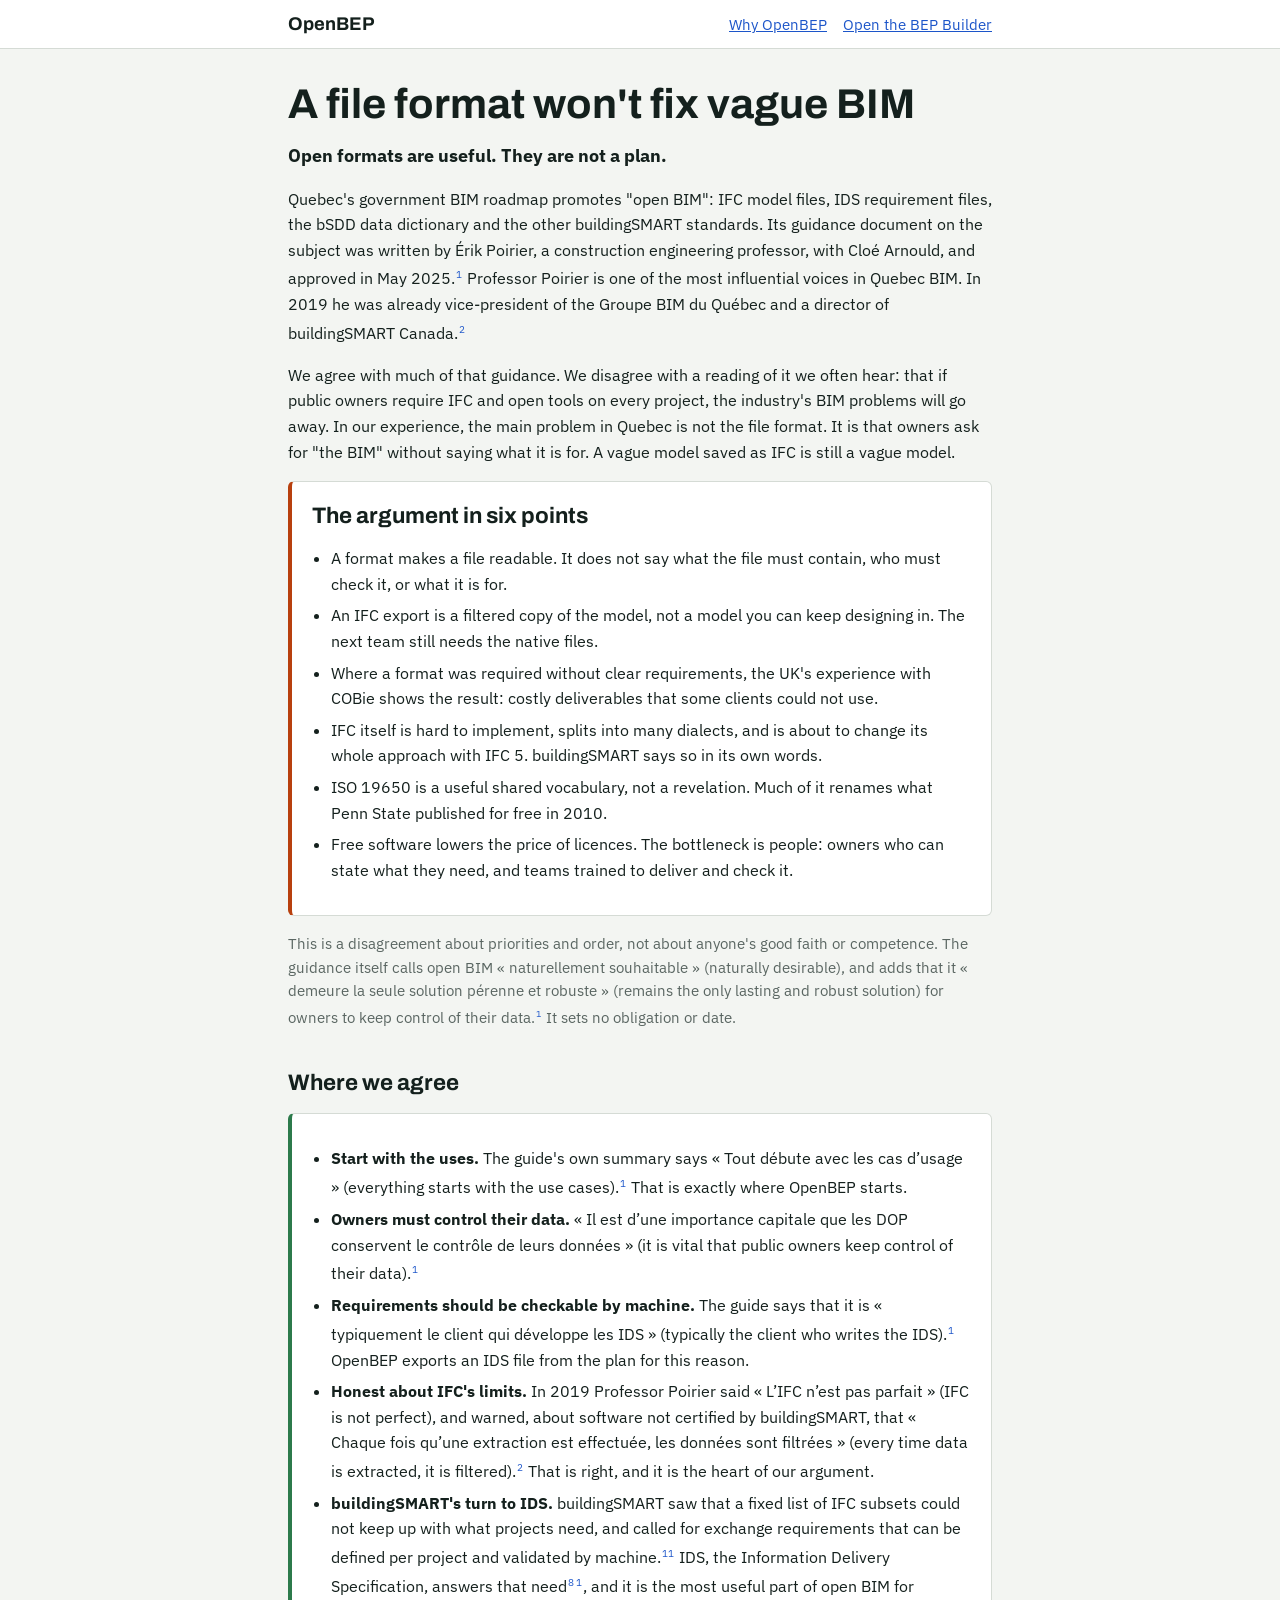
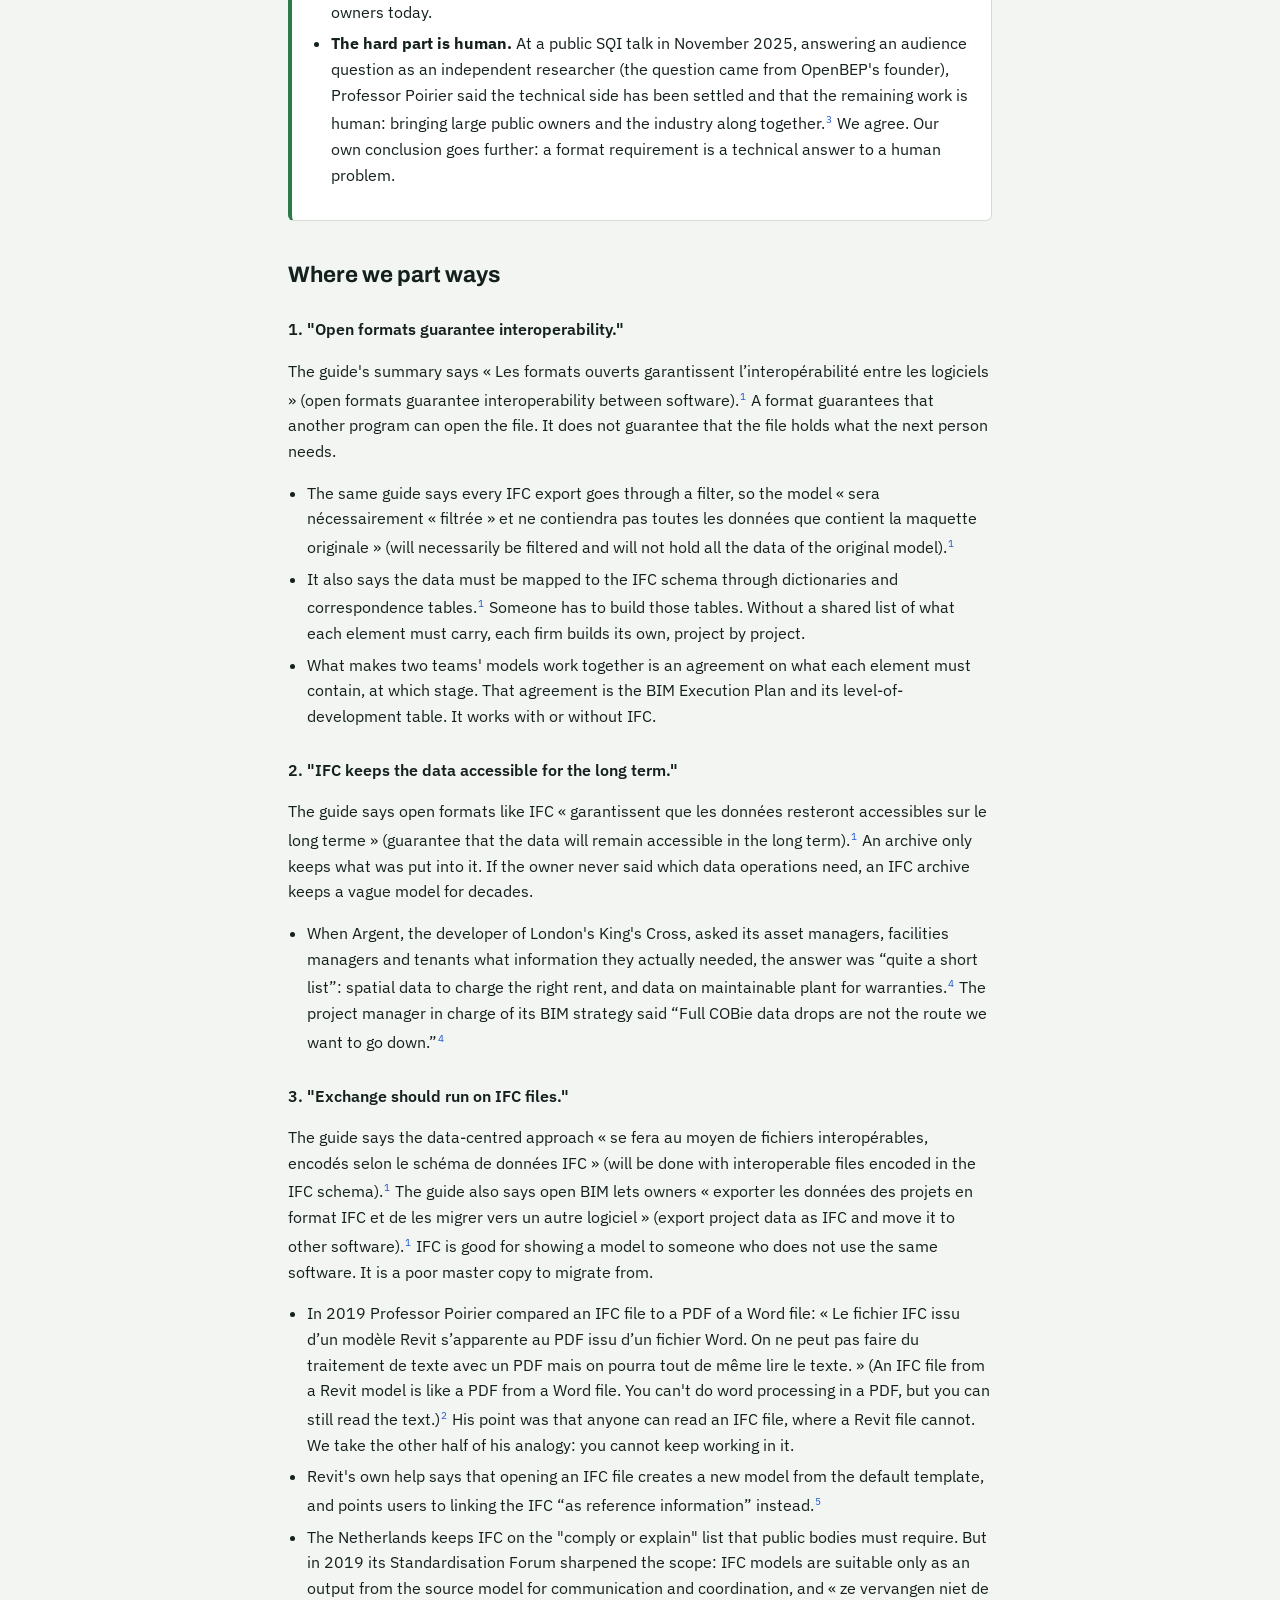
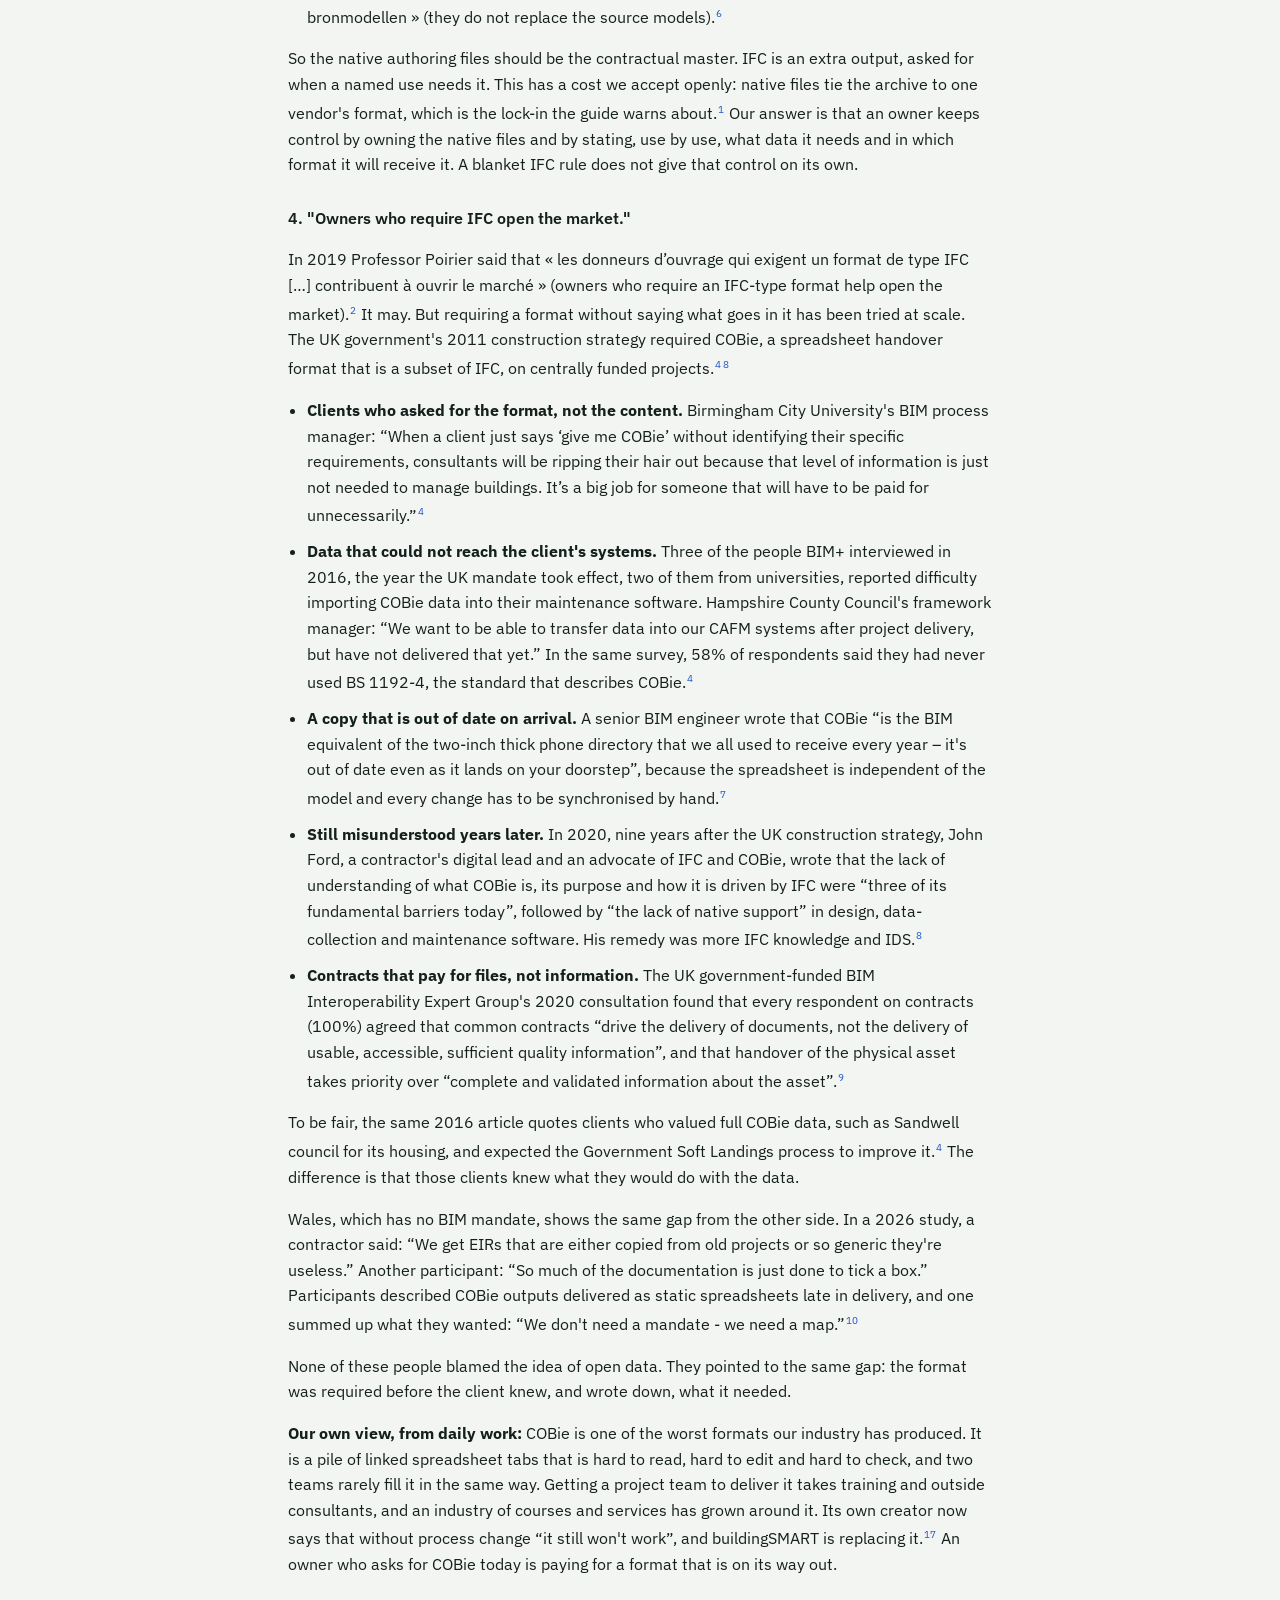
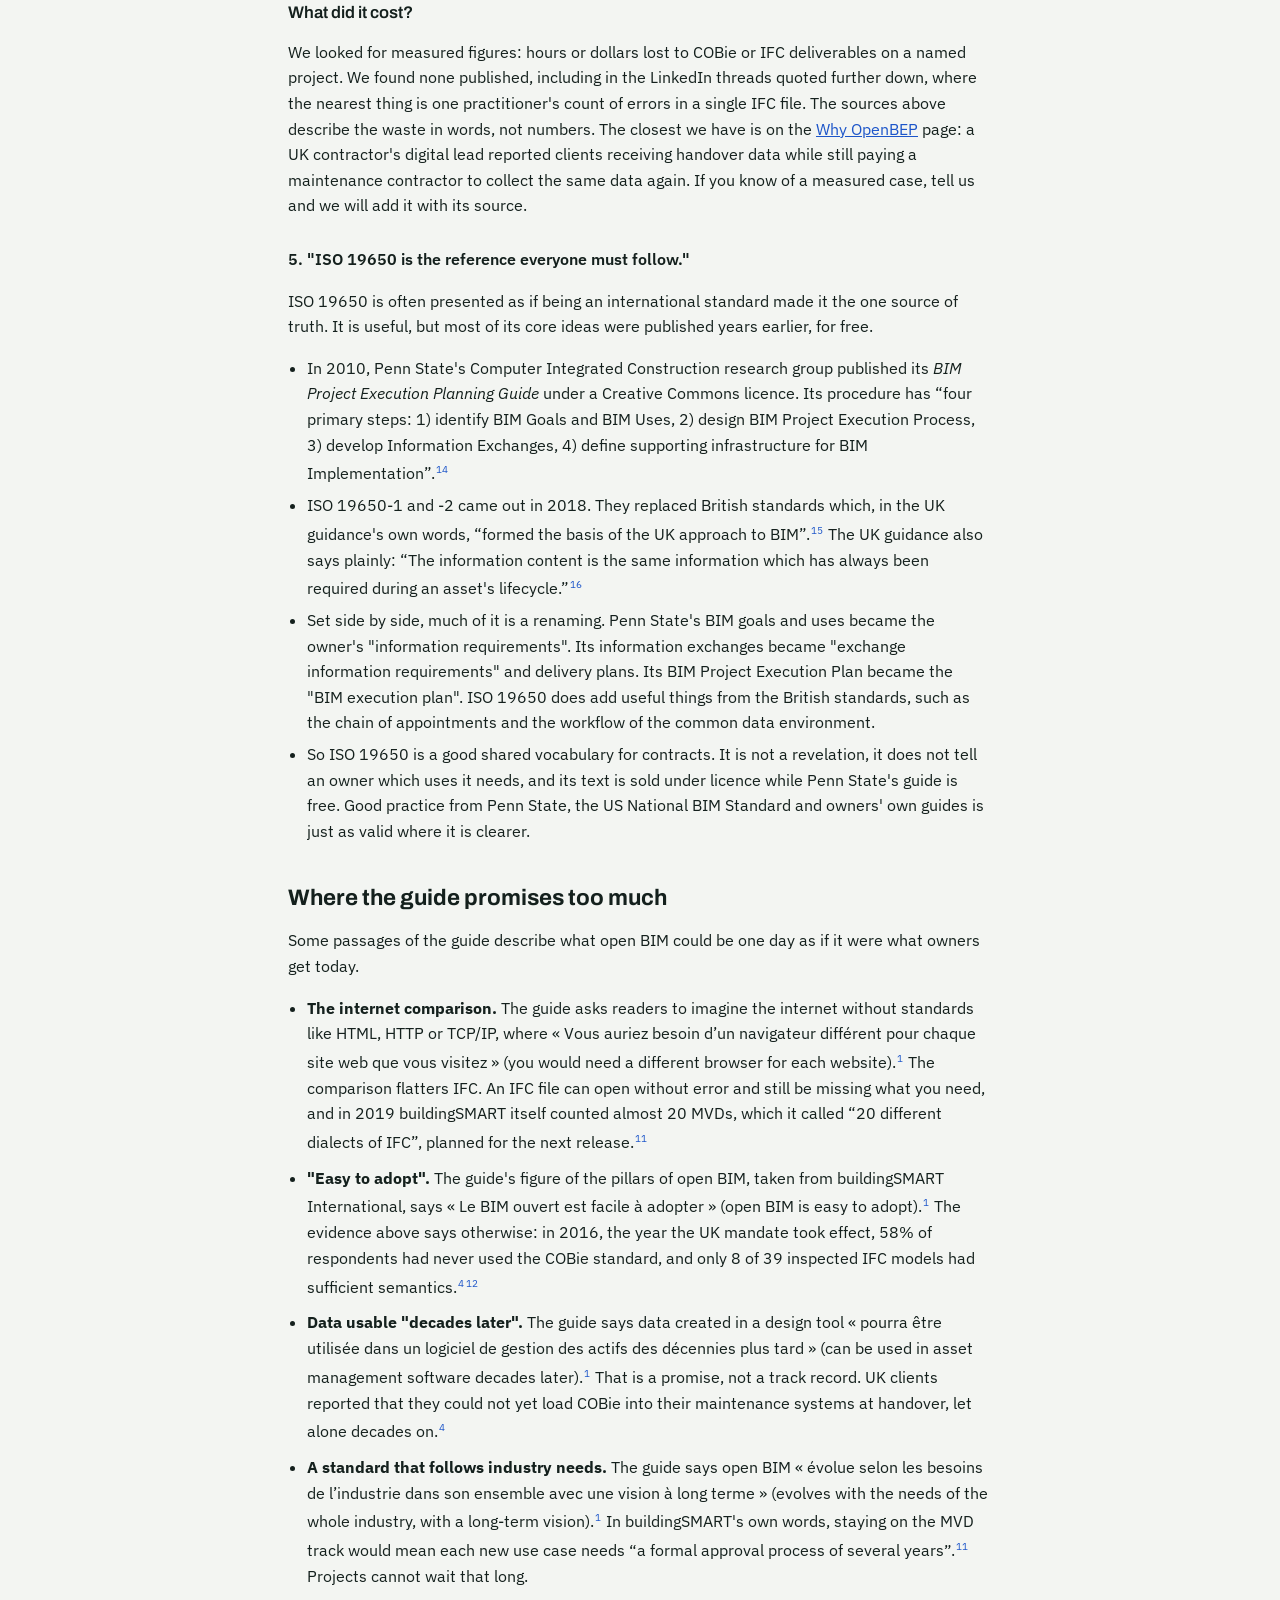
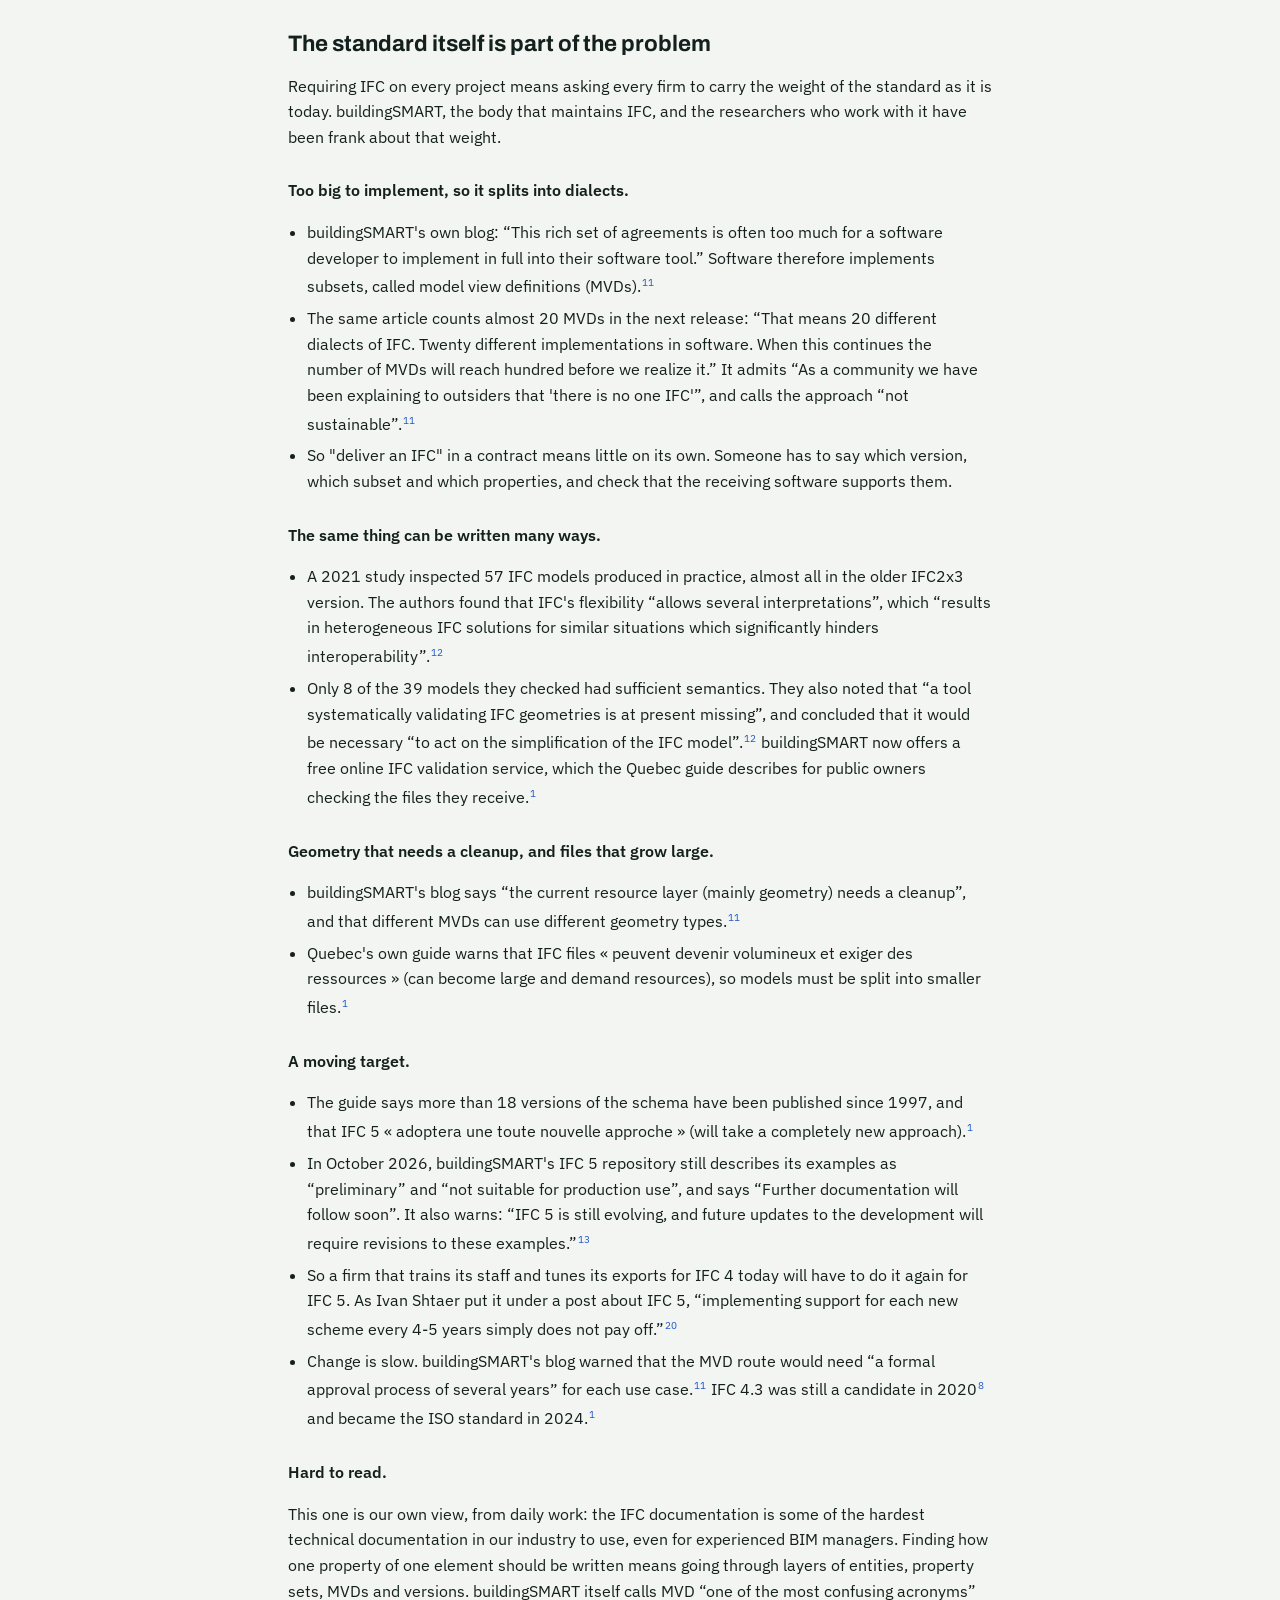
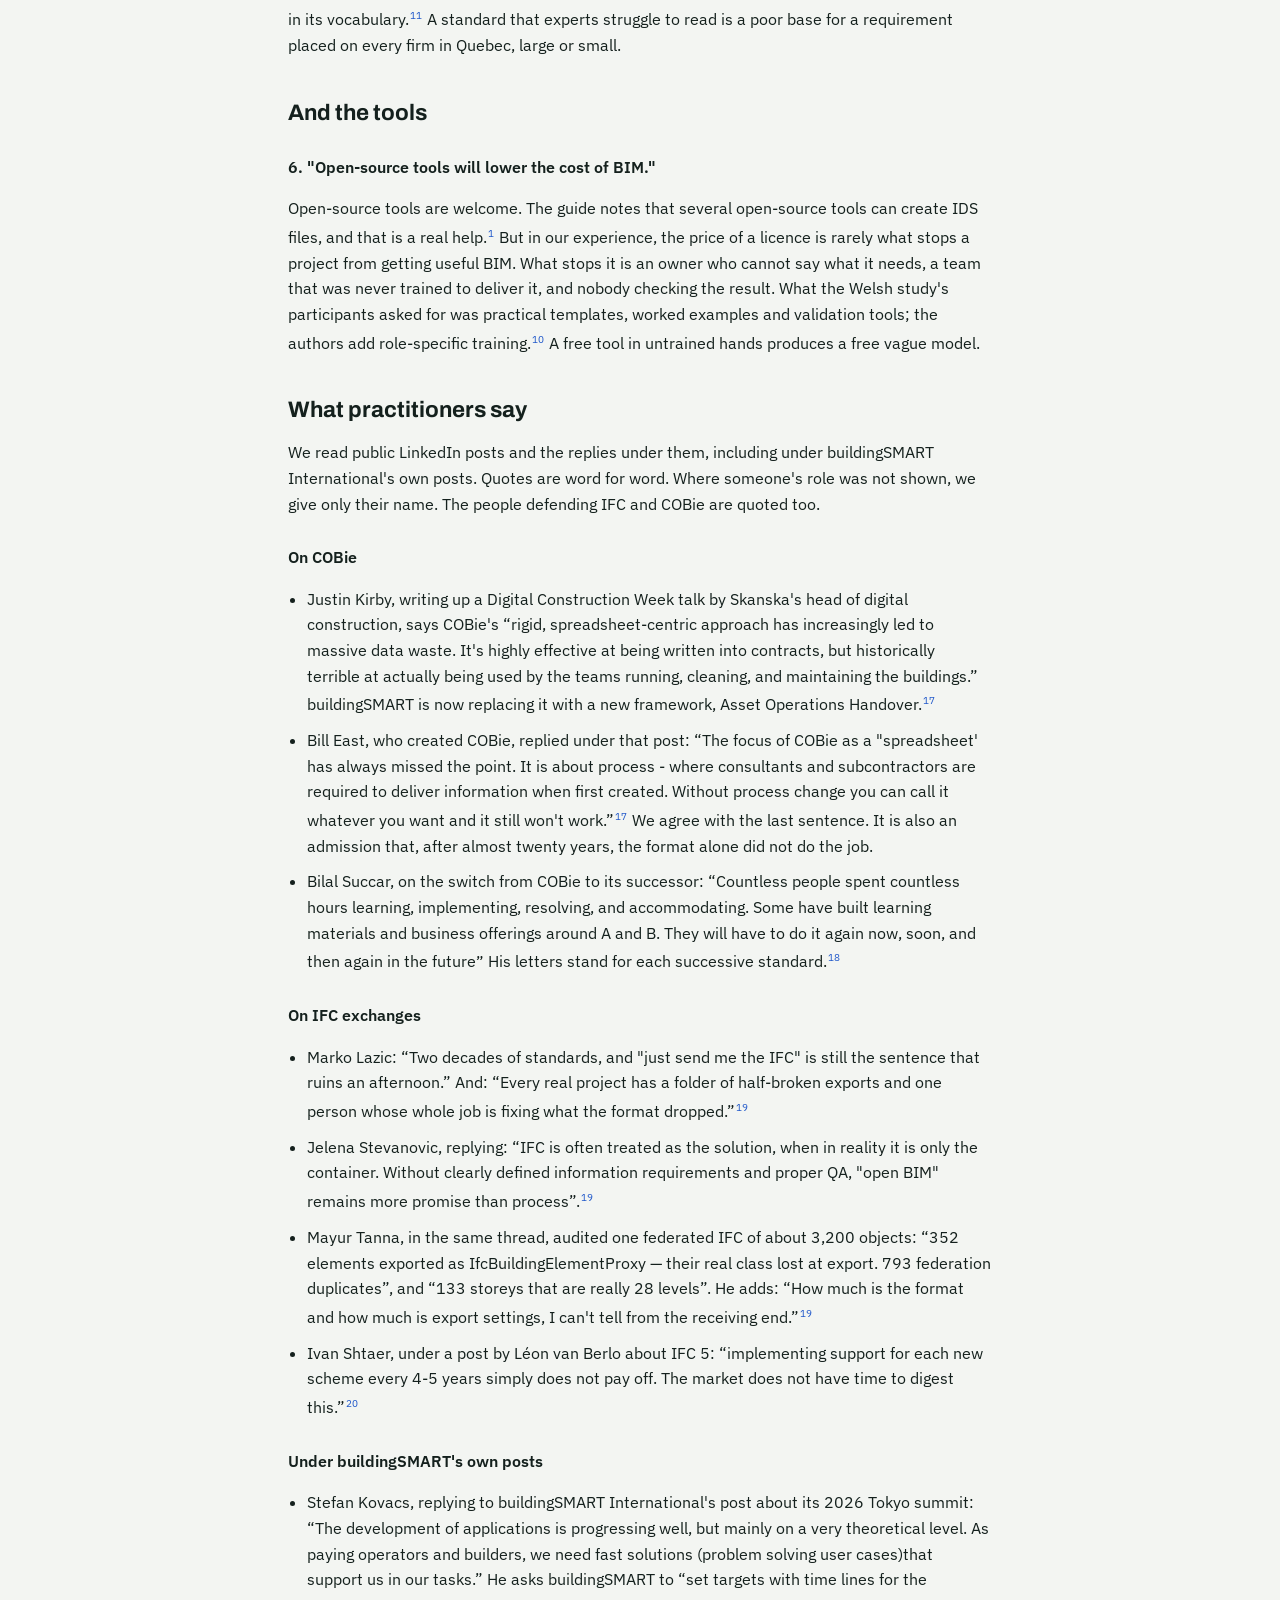
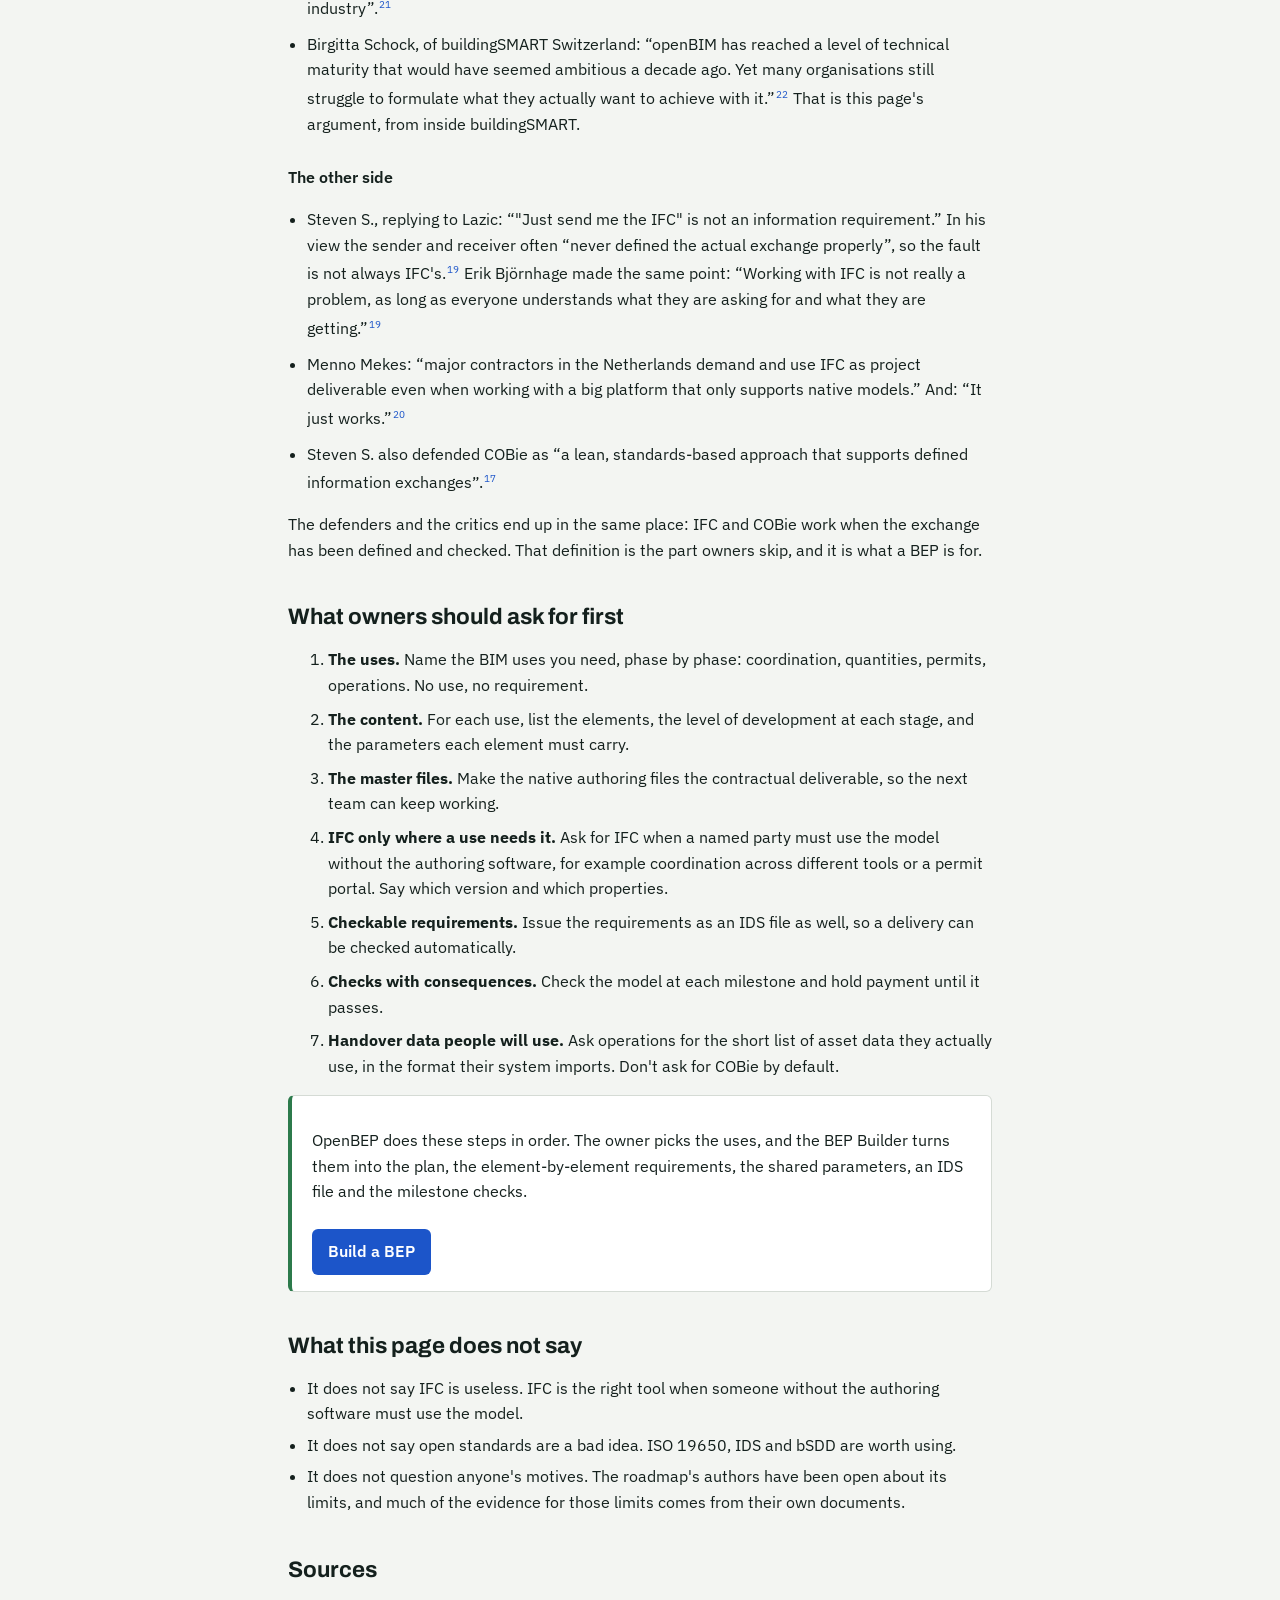
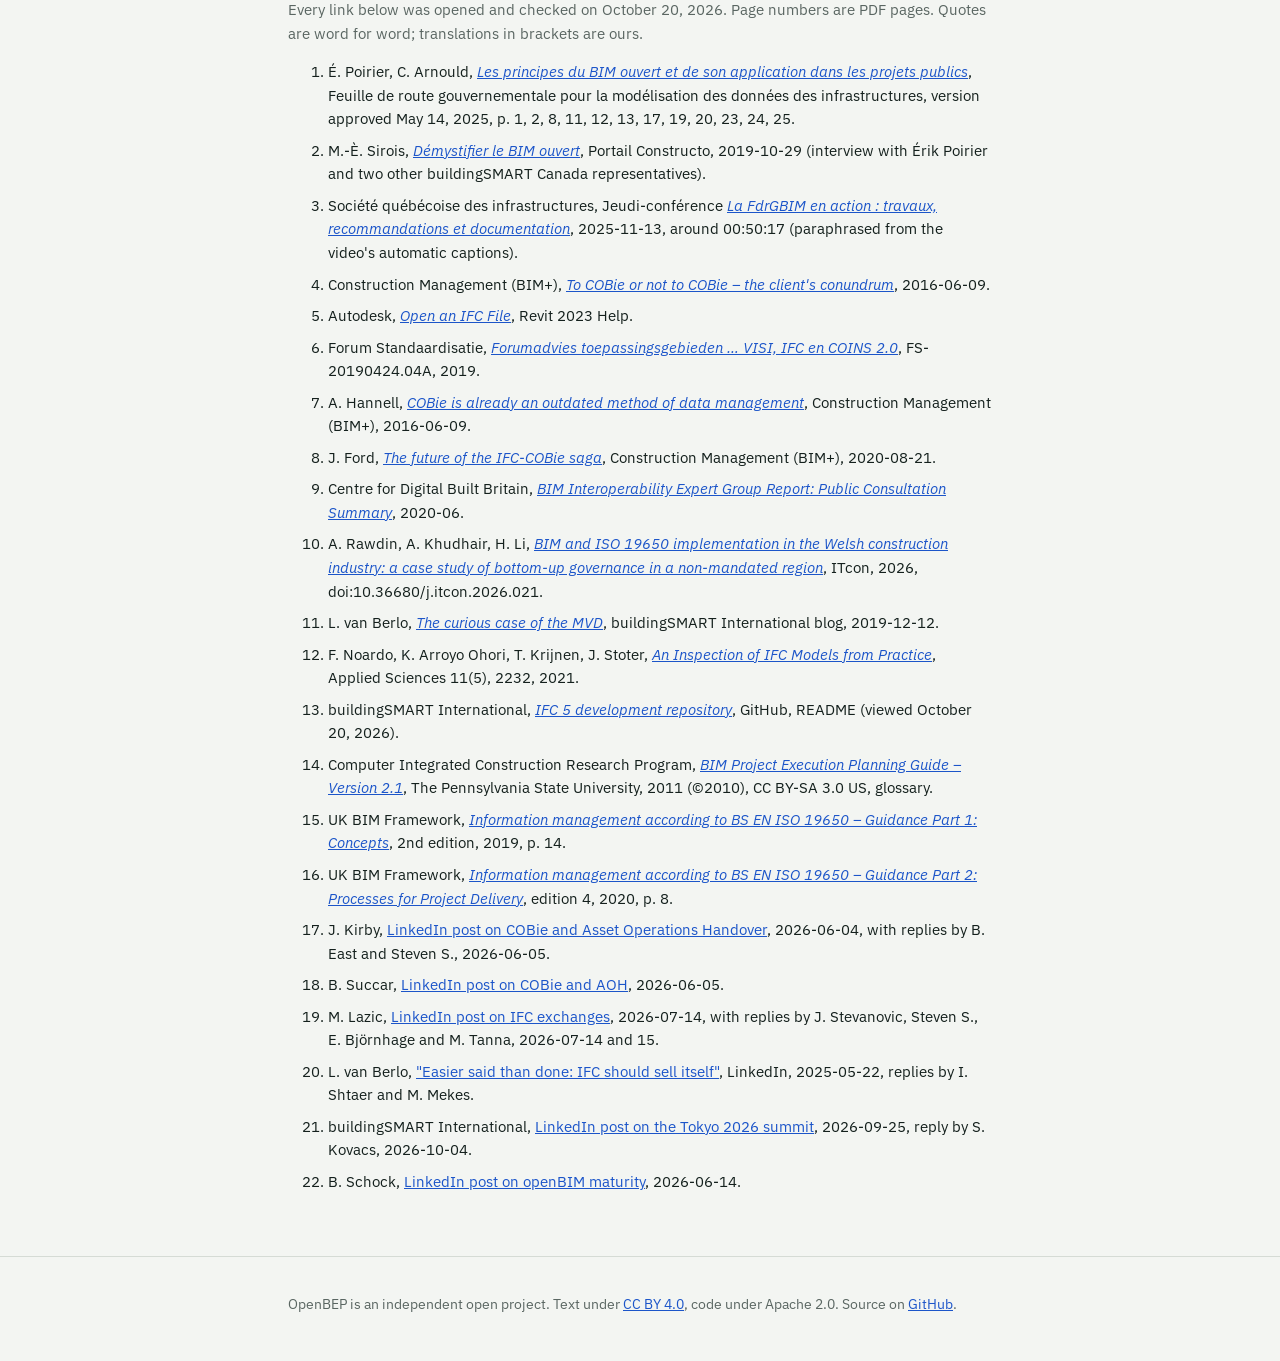
==== commit 12488938: "Formats page: blunter view on COBie and IFC, IFC 5 rework cost Co-Authored-By: Claude Opus 5.5 (1M c" ====
--- a/formats/index.html
+++ b/formats/index.html
@@ -98,6 +98,7 @@
   <p data-i18n>To be fair, the same 2016 article quotes clients who valued full COBie data, such as Sandwell council for its housing, and expected the Government Soft Landings process to improve it.<sup><a href="#s4">4</a></sup> The difference is that those clients knew what they would do with the data.</p>
   <p data-i18n>Wales, which has no BIM mandate, shows the same gap from the other side. In a 2026 study, a contractor said: <q>We get EIRs that are either copied from old projects or so generic they're useless.</q> Another participant: <q>So much of the documentation is just done to tick a box.</q> Participants described COBie outputs delivered as static spreadsheets late in delivery, and one summed up what they wanted: <q>We don't need a mandate - we need a map.</q><sup><a href="#s10">10</a></sup></p>
   <p data-i18n>None of these people blamed the idea of open data. They pointed to the same gap: the format was required before the client knew, and wrote down, what it needed.</p>
+  <p data-i18n><strong>Our own view, from daily work:</strong> COBie is one of the worst formats our industry has produced. It is a pile of linked spreadsheet tabs that is hard to read, hard to edit and hard to check, and two teams rarely fill it in the same way. Getting a project team to deliver it takes training and outside consultants, and an industry of courses and services has grown around it. Its own creator now says that without process change <q>it still won't work</q>, and buildingSMART is replacing it.<sup><a href="#s17">17</a></sup> An owner who asks for COBie today is paying for a format that is on its way out.</p>
 
   <h3 data-i18n>What did it cost?</h3>
   <p data-i18n>We looked for measured figures: hours or dollars lost to COBie or IFC deliverables on a named project. We found none published, including in the LinkedIn threads quoted further down, where the nearest thing is one practitioner's count of errors in a single IFC file. The sources above describe the waste in words, not numbers. The closest we have is on the <a href="../why/">Why OpenBEP</a> page: a UK contractor's digital lead reported clients receiving handover data while still paying a maintenance contractor to collect the same data again. If you know of a measured case, tell us and we will add it with its source.</p>
@@ -146,12 +147,13 @@
   <p class="claim" data-i18n>A moving target.</p>
   <ul>
     <li data-i18n>The guide says more than 18 versions of the schema have been published since 1997, and that IFC 5 <span lang="fr">« adoptera une toute nouvelle approche »</span> (will take a completely new approach).<sup><a href="#s1">1</a></sup></li>
-    <li data-i18n>In October 2026, buildingSMART's IFC 5 repository still describes its examples as <q>preliminary</q> and <q>not suitable for production use</q>, and says <q>Further documentation will follow soon</q>.<sup><a href="#s13">13</a></sup></li>
+    <li data-i18n>In October 2026, buildingSMART's IFC 5 repository still describes its examples as <q>preliminary</q> and <q>not suitable for production use</q>, and says <q>Further documentation will follow soon</q>. It also warns: <q>IFC 5 is still evolving, and future updates to the development will require revisions to these examples.</q><sup><a href="#s13">13</a></sup></li>
+    <li data-i18n>So a firm that trains its staff and tunes its exports for IFC 4 today will have to do it again for IFC 5. As Ivan Shtaer put it under a post about IFC 5, <q>implementing support for each new scheme every 4-5 years simply does not pay off.</q><sup><a href="#s20">20</a></sup></li>
     <li data-i18n>Change is slow. buildingSMART's blog warned that the MVD route would need <q>a formal approval process of several years</q> for each use case.<sup><a href="#s11">11</a></sup> IFC 4.3 was still a candidate in 2020<sup><a href="#s8">8</a></sup> and became the ISO standard in 2024.<sup><a href="#s1">1</a></sup></li>
   </ul>
 
   <p class="claim" data-i18n>Hard to read.</p>
-  <p data-i18n>This one is our own view, from daily work: the IFC documentation is very hard to use, even for experienced BIM managers. Finding how one property of one element should be written means going through layers of entities, property sets, MVDs and versions. buildingSMART itself calls MVD <q>one of the most confusing acronyms</q> in its vocabulary.<sup><a href="#s11">11</a></sup> A standard that experts struggle to read is a poor base for a requirement placed on every firm in Quebec, large or small.</p>
+  <p data-i18n>This one is our own view, from daily work: the IFC documentation is some of the hardest technical documentation in our industry to use, even for experienced BIM managers. Finding how one property of one element should be written means going through layers of entities, property sets, MVDs and versions. buildingSMART itself calls MVD <q>one of the most confusing acronyms</q> in its vocabulary.<sup><a href="#s11">11</a></sup> A standard that experts struggle to read is a poor base for a requirement placed on every firm in Quebec, large or small.</p>
 
   <h2 data-i18n>And the tools</h2>
   <p class="claim" data-i18n>6. "Open-source tools will lower the cost of BIM."</p>
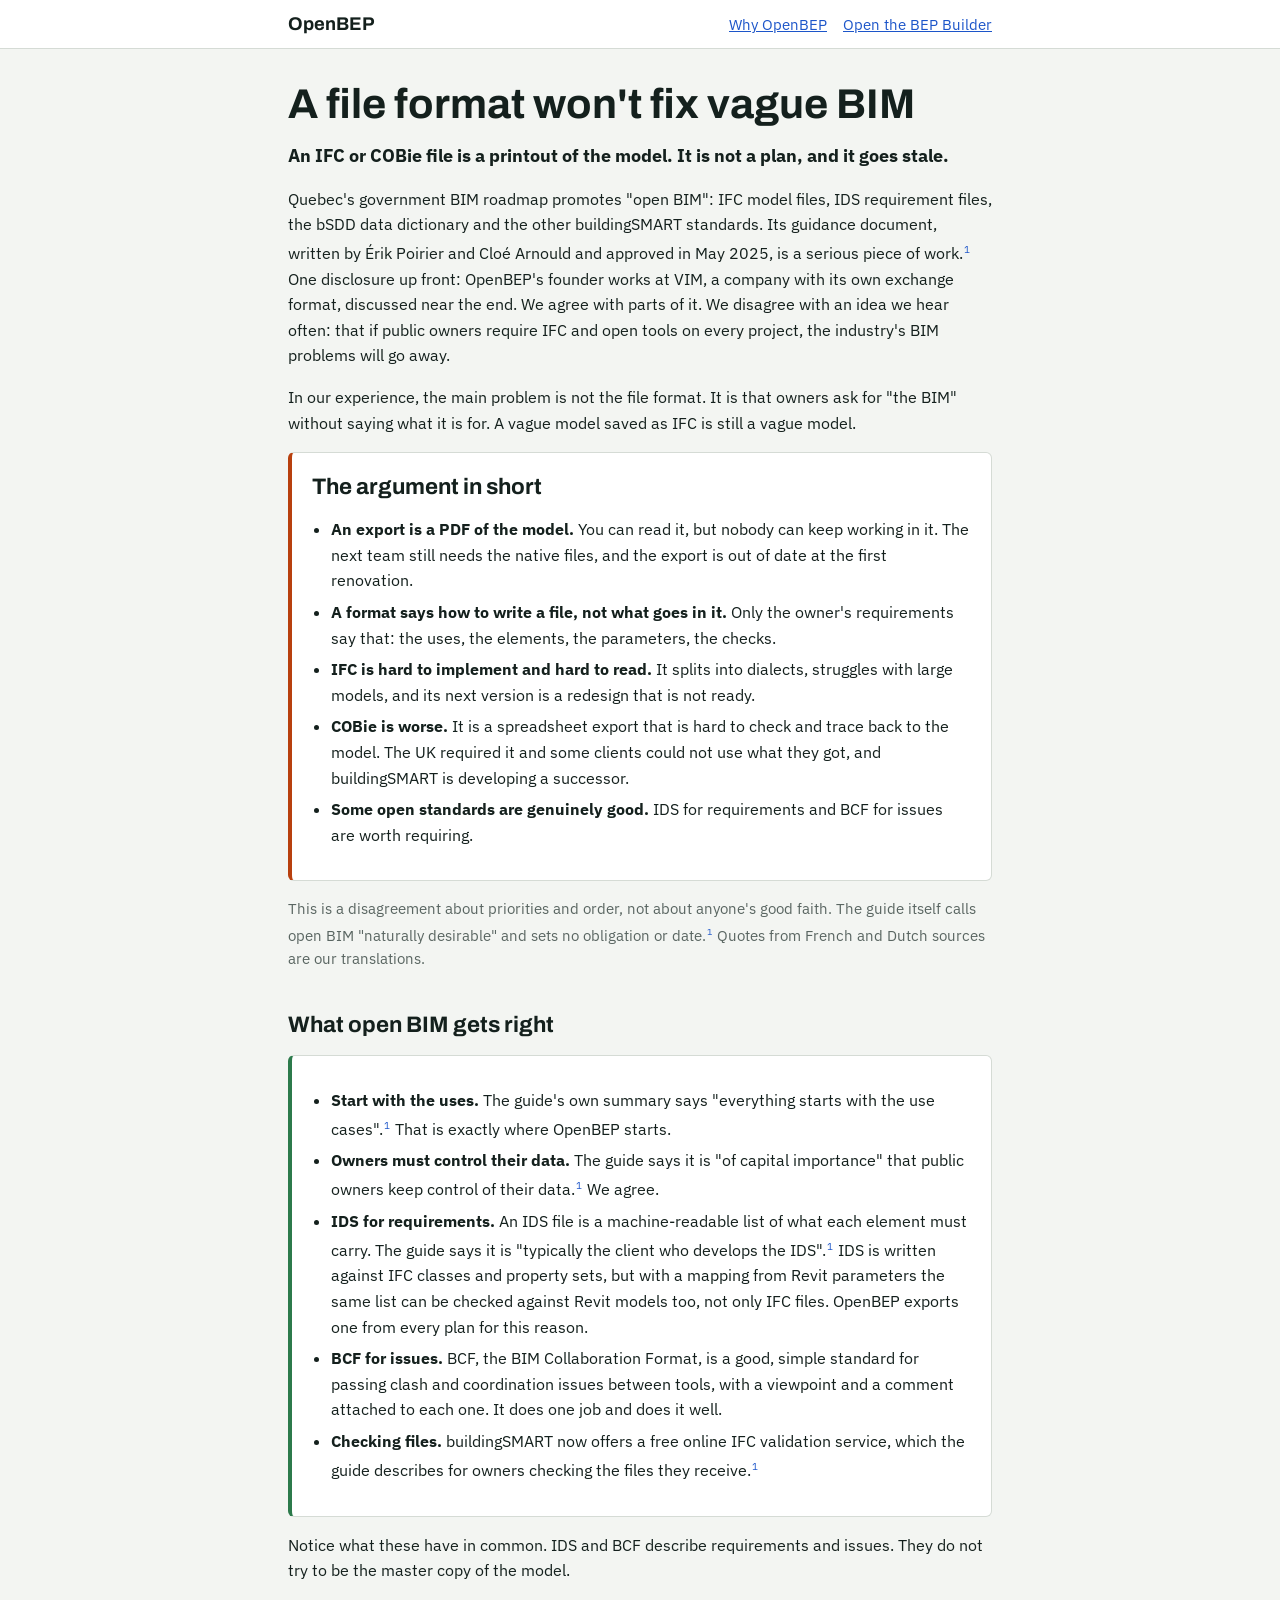
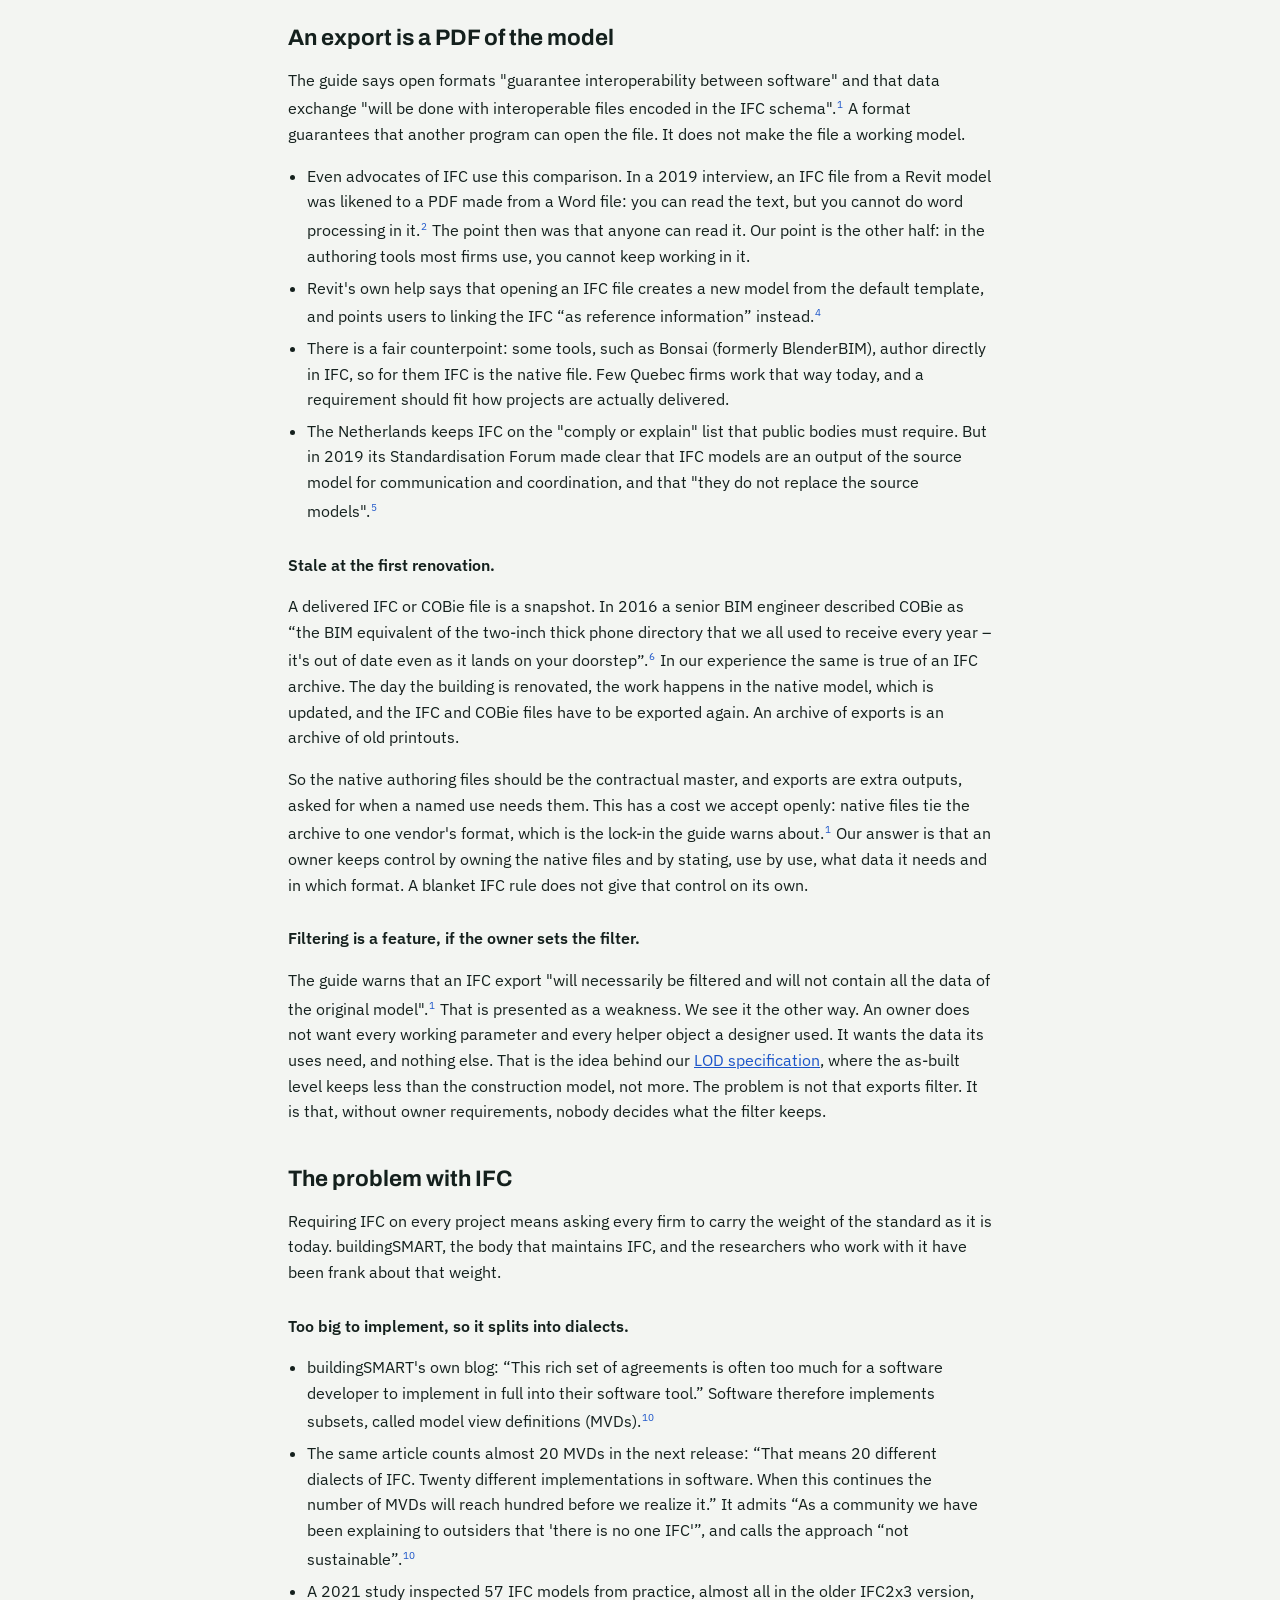
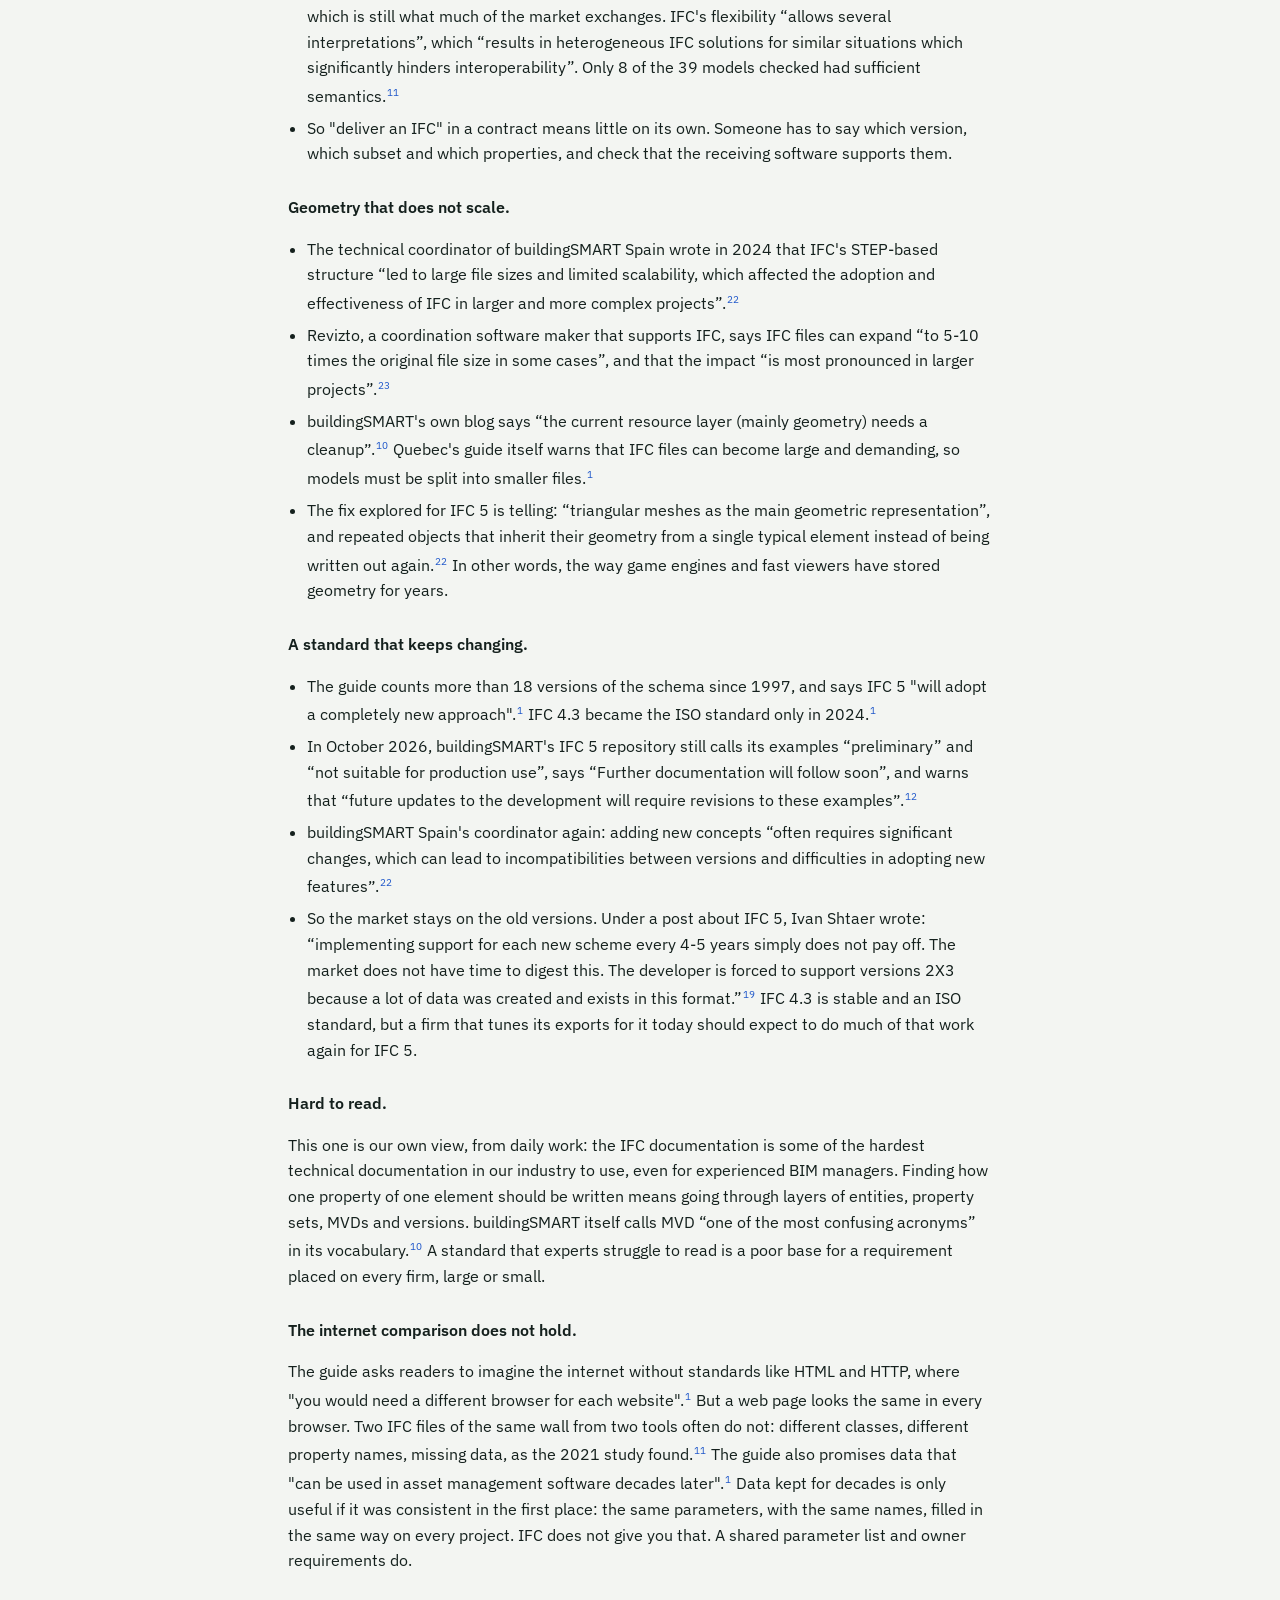
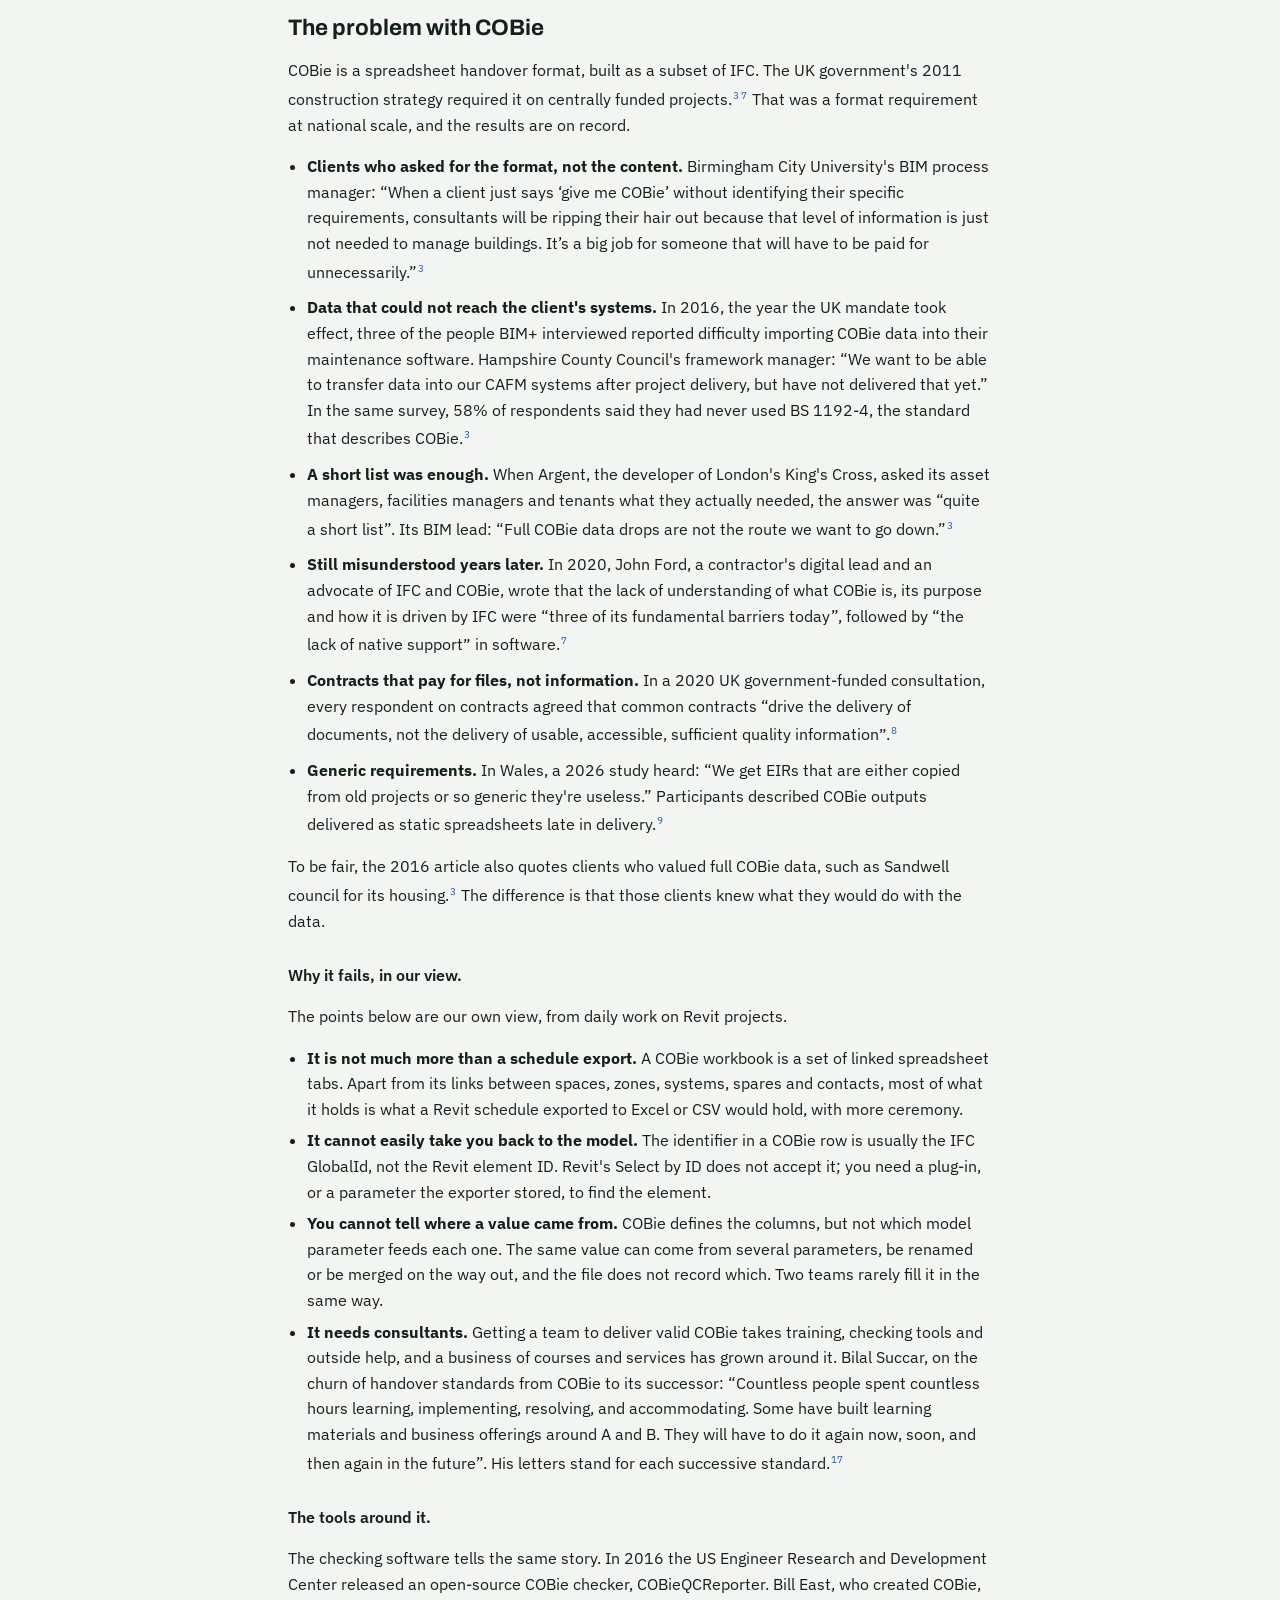
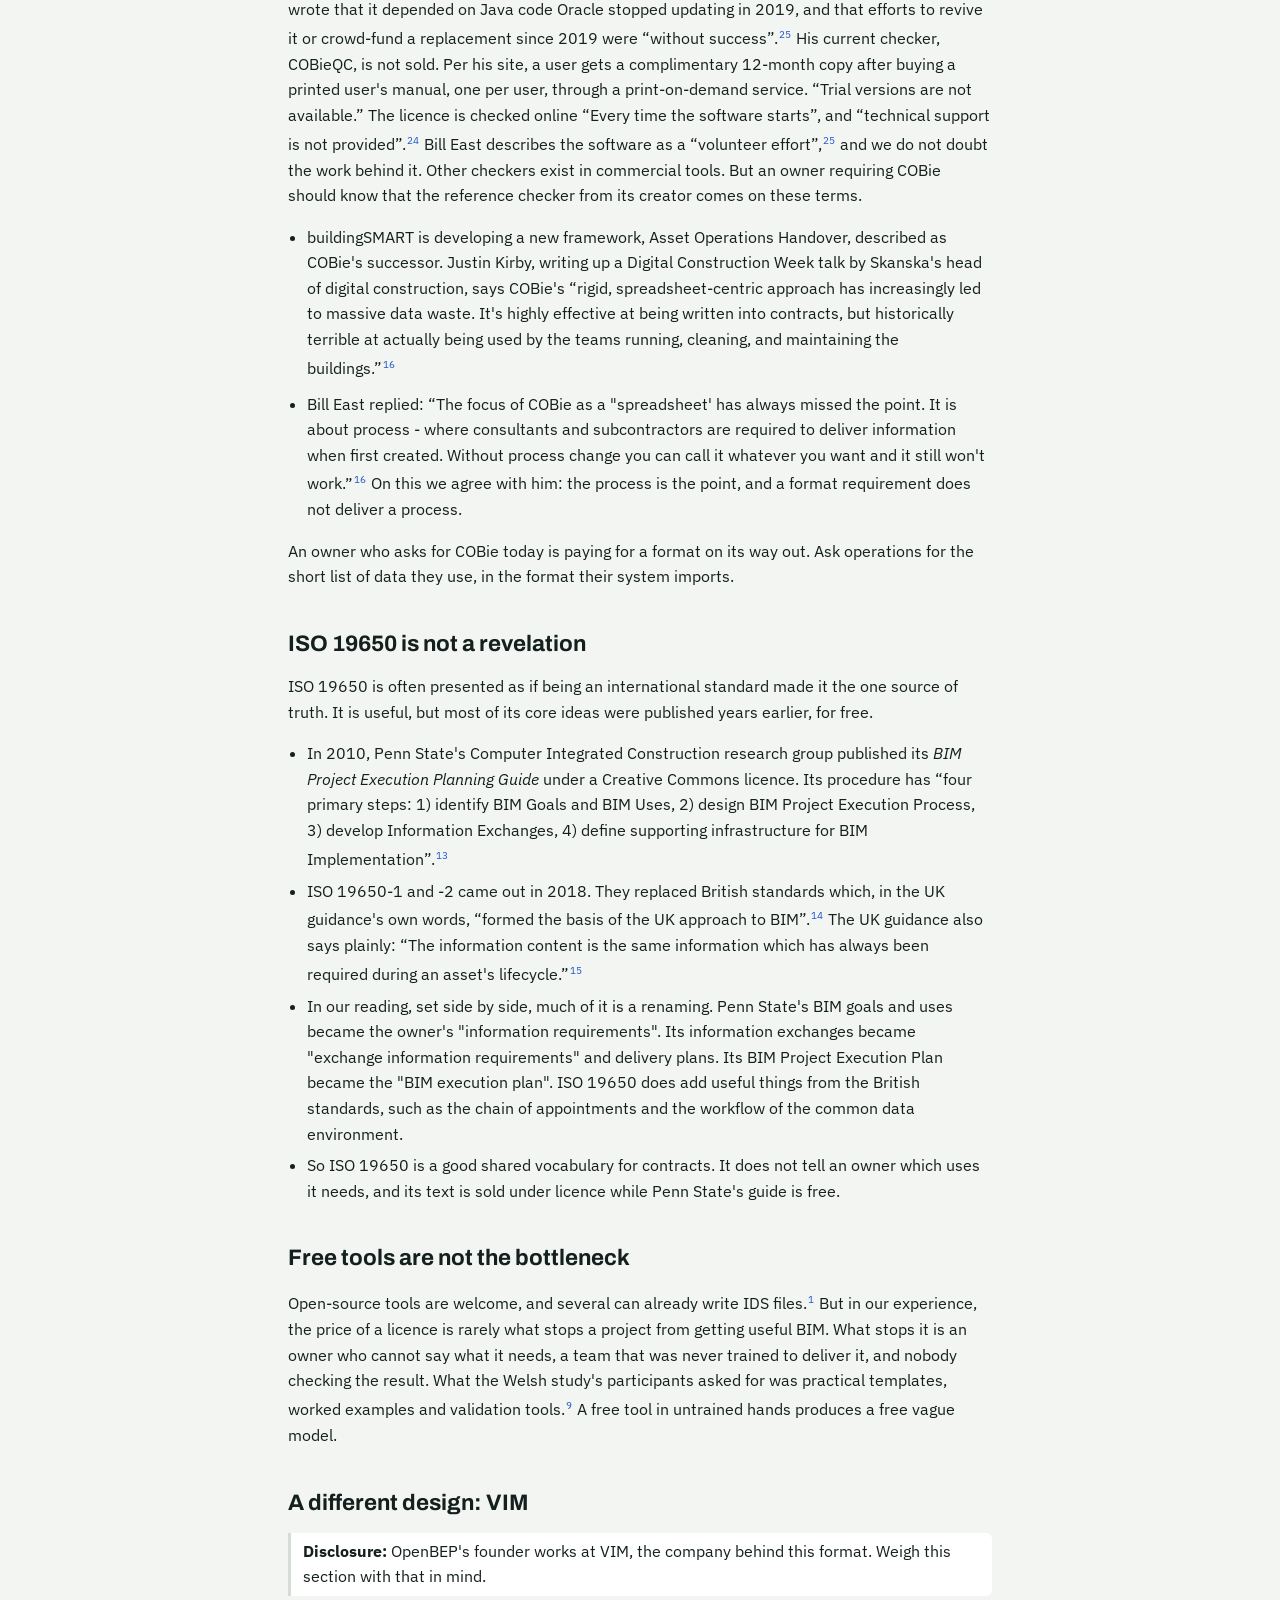
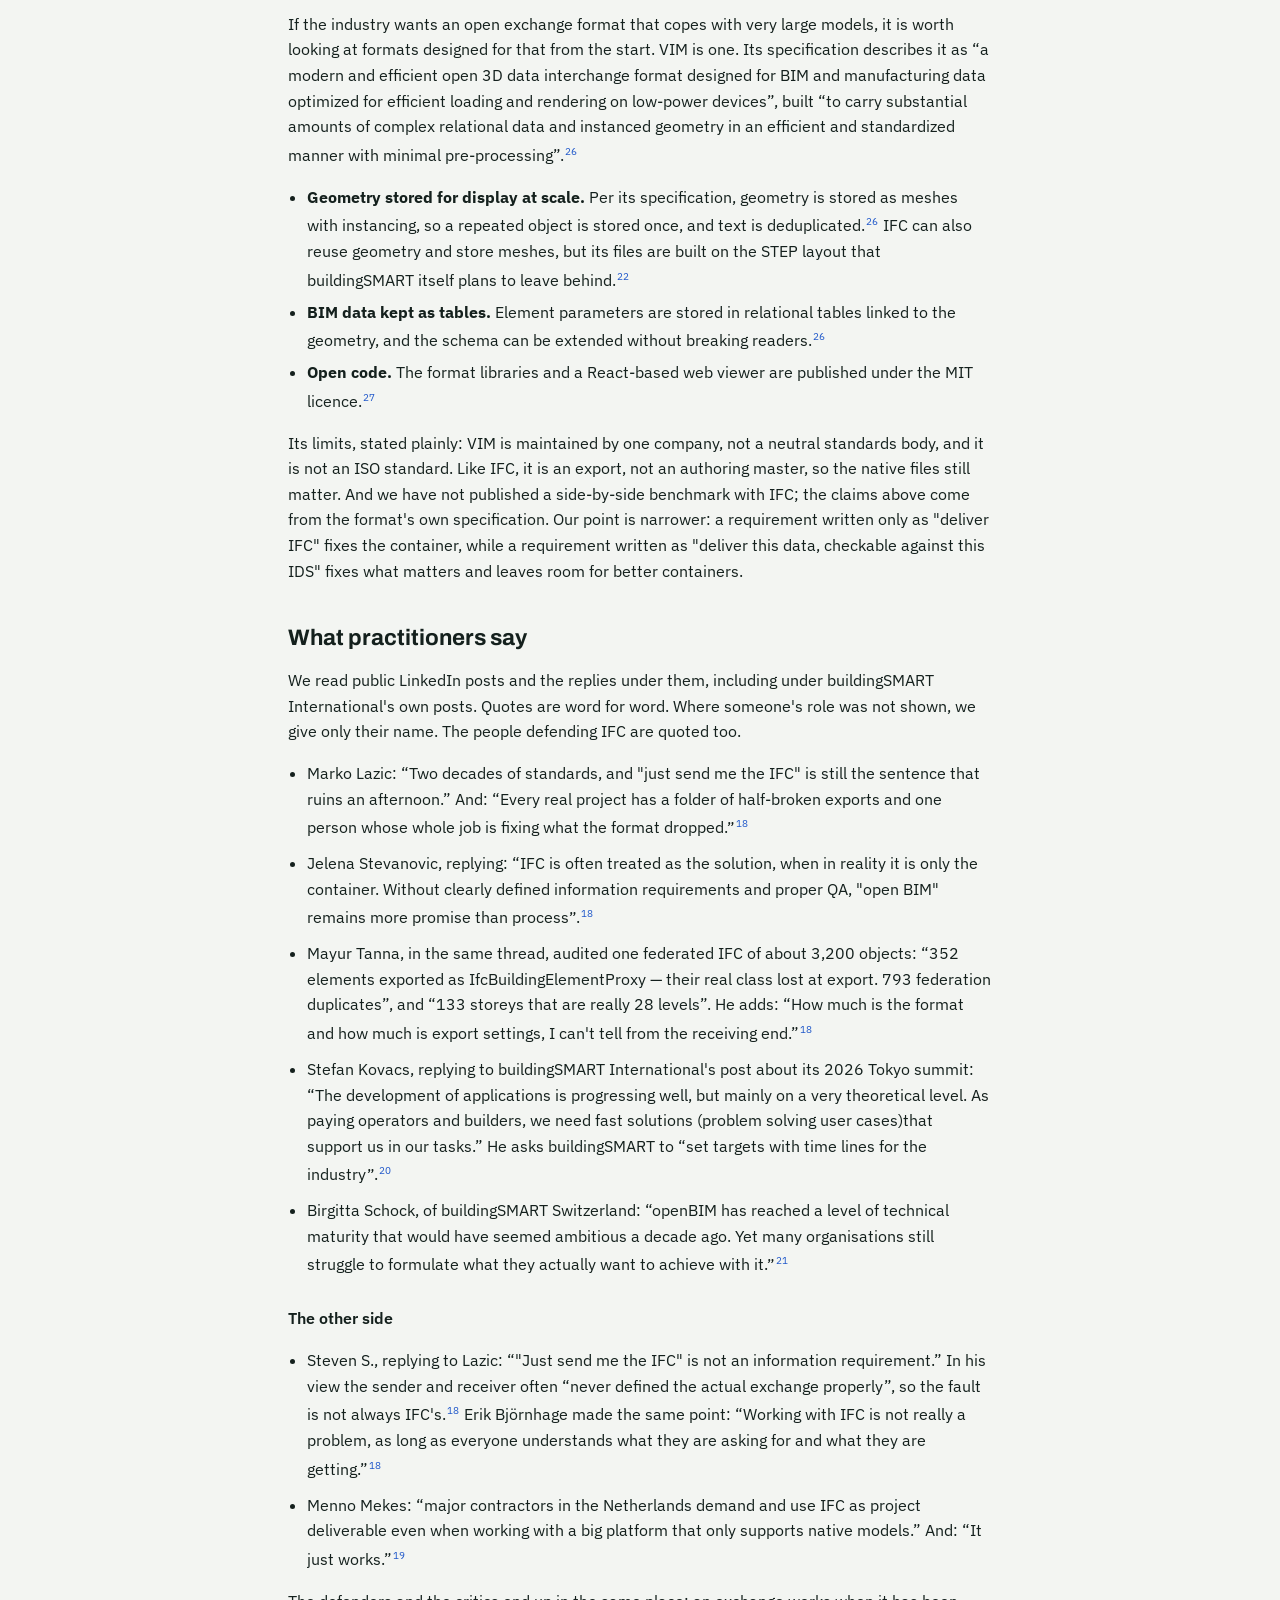
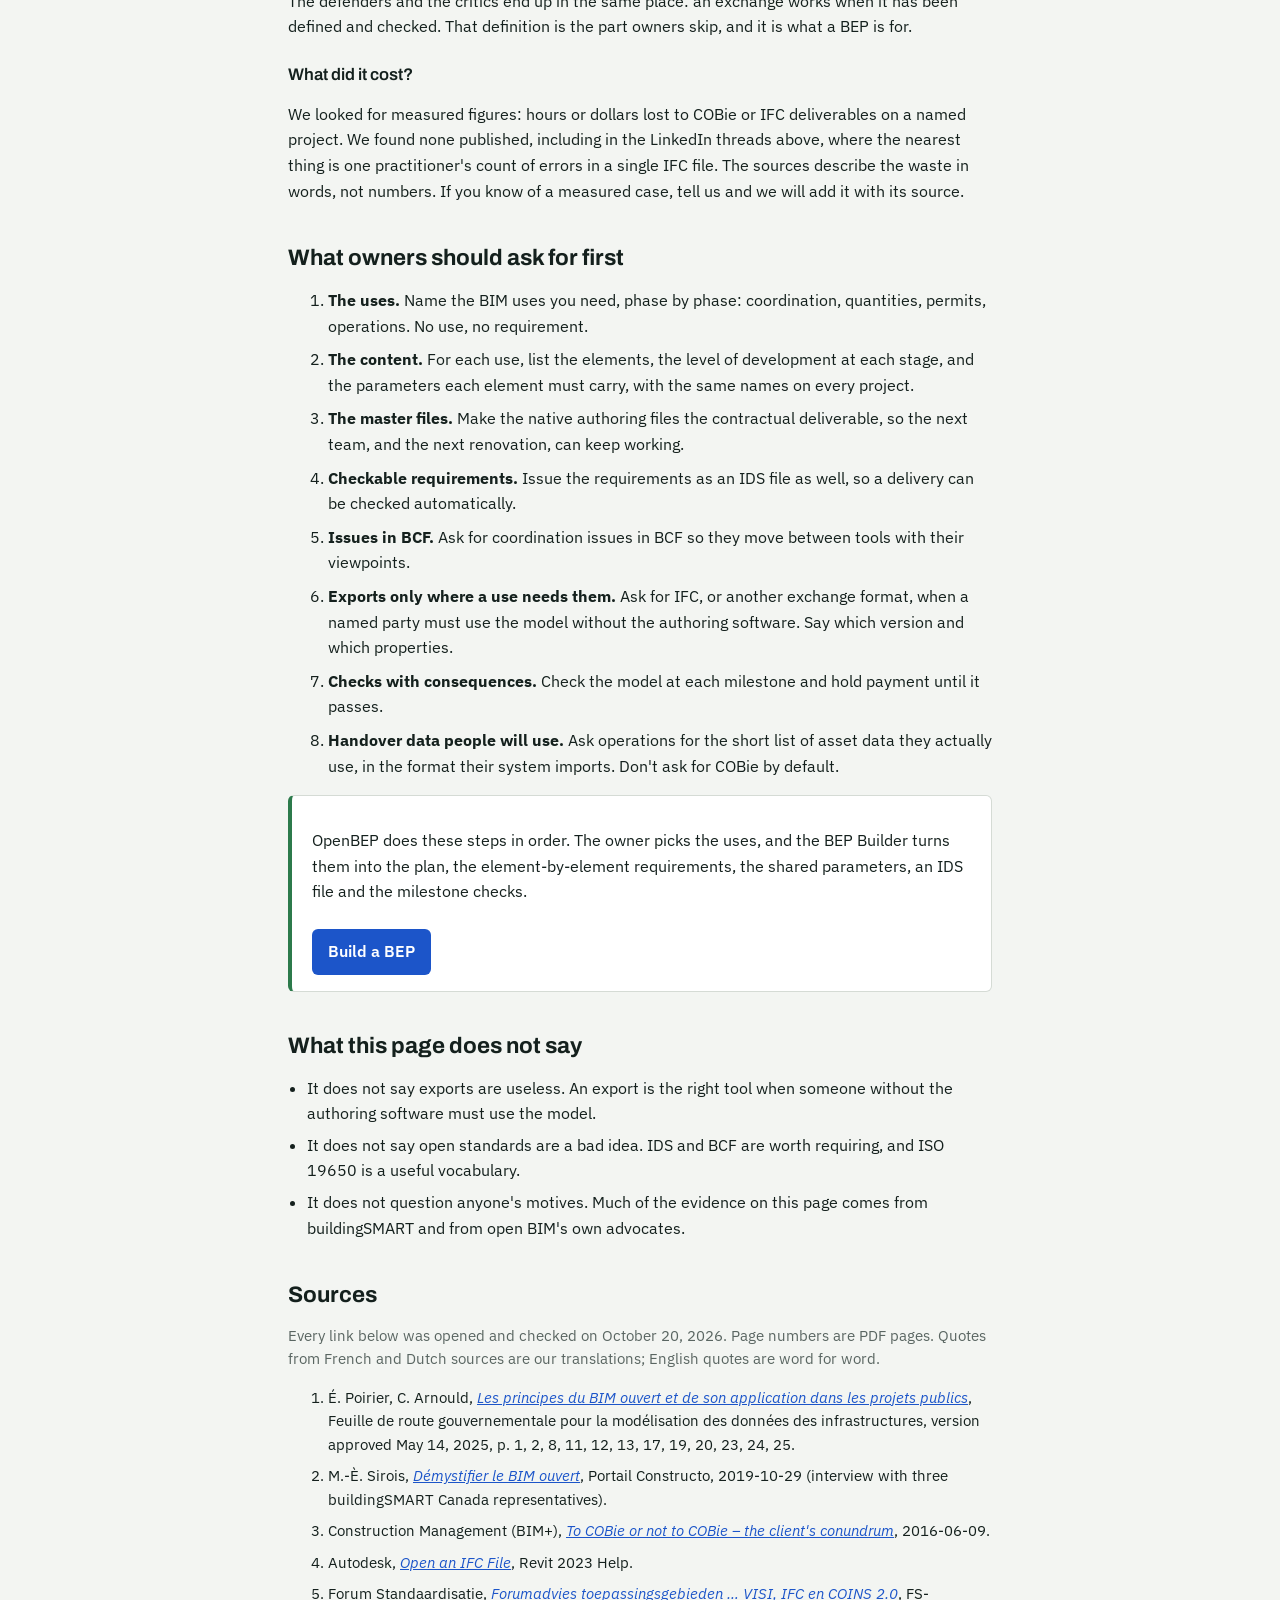
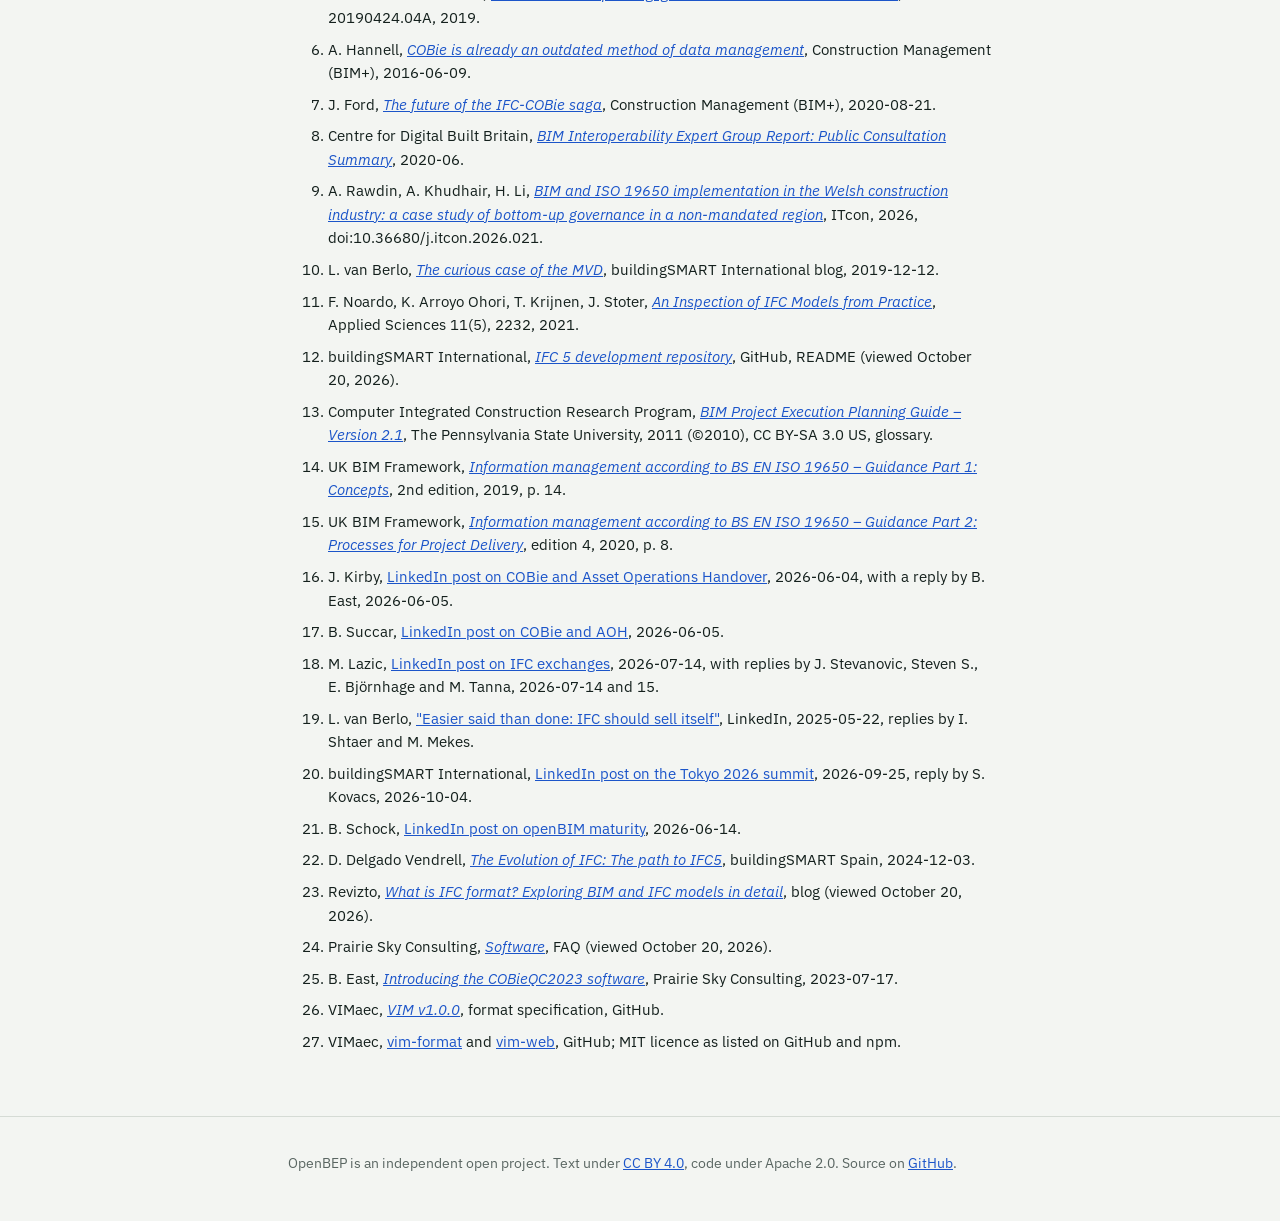
==== commit 521bb853: "Formats page: restructure into separate IFC and COBie parts, credit IDS and BCF, add VIM with disclo" ====
--- a/formats/index.html
+++ b/formats/index.html
@@ -4,16 +4,14 @@
 <meta charset="utf-8">
 <meta name="viewport" content="width=device-width, initial-scale=1">
 <title data-i18n>Formats won't fix vague BIM</title>
-<meta name="description" data-i18n-attr content="Why requiring IFC and open tools on every project does not fix BIM in Quebec, and what owners should ask for first. With links to every source.">
+<meta name="description" data-i18n-attr content="Why requiring IFC or COBie on every project does not fix BIM, what open BIM gets right, and what owners should ask for first. With links to every source.">
 <link rel="preconnect" href="https://fonts.googleapis.com">
 <link rel="stylesheet" href="https://fonts.googleapis.com/css2?family=Archivo:wght@600;700&family=IBM+Plex+Sans:wght@400;500;600&display=swap">
 <link rel="stylesheet" href="../why/why.css">
 <style>
-  blockquote{margin:12px 0;padding:8px 16px;border-left:3px solid var(--line);background:var(--surface);border-radius:0 var(--r) var(--r) 0}
-  blockquote p{margin:4px 0}
-  blockquote .tr{color:var(--muted);font-size:.92rem}
   .claim{font-weight:600;margin:28px 0 4px}
   ol.steps li{margin:8px 0}
+  .disclose{border-left:3px solid var(--line);padding:6px 12px;background:var(--surface);border-radius:0 var(--r) var(--r) 0}
 </style>
 </head>
 <body>
@@ -31,173 +29,161 @@
 
 <main class="wrap">
   <h1 data-i18n>A file format won't fix vague BIM</h1>
-  <p class="lede" data-i18n><strong>Open formats are useful. They are not a plan.</strong></p>
-  <p data-i18n>Quebec's government BIM roadmap promotes "open BIM": IFC model files, IDS requirement files, the bSDD data dictionary and the other buildingSMART standards. Its guidance document on the subject was written by Érik Poirier, a construction engineering professor, with Cloé Arnould, and approved in May 2025.<sup><a href="#s1">1</a></sup> Professor Poirier is one of the most influential voices in Quebec BIM. In 2019 he was already vice-president of the Groupe BIM du Québec and a director of buildingSMART Canada.<sup><a href="#s2">2</a></sup></p>
-  <p data-i18n>We agree with much of that guidance. We disagree with a reading of it we often hear: that if public owners require IFC and open tools on every project, the industry's BIM problems will go away. In our experience, the main problem in Quebec is not the file format. It is that owners ask for "the BIM" without saying what it is for. A vague model saved as IFC is still a vague model.</p>
+  <p class="lede" data-i18n><strong>An IFC or COBie file is a printout of the model. It is not a plan, and it goes stale.</strong></p>
+  <p data-i18n>Quebec's government BIM roadmap promotes "open BIM": IFC model files, IDS requirement files, the bSDD data dictionary and the other buildingSMART standards. Its guidance document, written by Érik Poirier and Cloé Arnould and approved in May 2025, is a serious piece of work.<sup><a href="#s1">1</a></sup> One disclosure up front: OpenBEP's founder works at VIM, a company with its own exchange format, discussed near the end. We agree with parts of it. We disagree with an idea we hear often: that if public owners require IFC and open tools on every project, the industry's BIM problems will go away.</p>
+  <p data-i18n>In our experience, the main problem is not the file format. It is that owners ask for "the BIM" without saying what it is for. A vague model saved as IFC is still a vague model.</p>
 
   <div class="box key">
-    <h2 data-i18n>The argument in six points</h2>
+    <h2 data-i18n>The argument in short</h2>
     <ul>
-      <li data-i18n>A format makes a file readable. It does not say what the file must contain, who must check it, or what it is for.</li>
-      <li data-i18n>An IFC export is a filtered copy of the model, not a model you can keep designing in. The next team still needs the native files.</li>
-      <li data-i18n>Where a format was required without clear requirements, the UK's experience with COBie shows the result: costly deliverables that some clients could not use.</li>
-      <li data-i18n>IFC itself is hard to implement, splits into many dialects, and is about to change its whole approach with IFC 5. buildingSMART says so in its own words.</li>
-      <li data-i18n>ISO 19650 is a useful shared vocabulary, not a revelation. Much of it renames what Penn State published for free in 2010.</li>
-      <li data-i18n>Free software lowers the price of licences. The bottleneck is people: owners who can state what they need, and teams trained to deliver and check it.</li>
+      <li data-i18n><strong>An export is a PDF of the model.</strong> You can read it, but nobody can keep working in it. The next team still needs the native files, and the export is out of date at the first renovation.</li>
+      <li data-i18n><strong>A format says how to write a file, not what goes in it.</strong> Only the owner's requirements say that: the uses, the elements, the parameters, the checks.</li>
+      <li data-i18n><strong>IFC is hard to implement and hard to read.</strong> It splits into dialects, struggles with large models, and its next version is a redesign that is not ready.</li>
+      <li data-i18n><strong>COBie is worse.</strong> It is a spreadsheet export that is hard to check and trace back to the model. The UK required it and some clients could not use what they got, and buildingSMART is developing a successor.</li>
+      <li data-i18n><strong>Some open standards are genuinely good.</strong> IDS for requirements and BCF for issues are worth requiring.</li>
     </ul>
   </div>
 
-  <p class="note" data-i18n>This is a disagreement about priorities and order, not about anyone's good faith or competence. The guidance itself calls open BIM <span lang="fr">« naturellement souhaitable »</span> (naturally desirable), and adds that it <span lang="fr">« demeure la seule solution pérenne et robuste »</span> (remains the only lasting and robust solution) for owners to keep control of their data.<sup><a href="#s1">1</a></sup> It sets no obligation or date.</p>
-
-  <h2 data-i18n>Where we agree</h2>
+  <p class="note" data-i18n>This is a disagreement about priorities and order, not about anyone's good faith. The guide itself calls open BIM "naturally desirable" and sets no obligation or date.<sup><a href="#s1">1</a></sup> Quotes from French and Dutch sources are our translations.</p>
+
+  <h2 data-i18n>What open BIM gets right</h2>
   <div class="box fix">
     <ul>
-      <li data-i18n><strong>Start with the uses.</strong> The guide's own summary says <span lang="fr">« Tout débute avec les cas d’usage »</span> (everything starts with the use cases).<sup><a href="#s1">1</a></sup> That is exactly where OpenBEP starts.</li>
-      <li data-i18n><strong>Owners must control their data.</strong> <span lang="fr">« Il est d’une importance capitale que les DOP conservent le contrôle de leurs données »</span> (it is vital that public owners keep control of their data).<sup><a href="#s1">1</a></sup></li>
-      <li data-i18n><strong>Requirements should be checkable by machine.</strong> The guide says that it is <span lang="fr">« typiquement le client qui développe les IDS »</span> (typically the client who writes the IDS).<sup><a href="#s1">1</a></sup> OpenBEP exports an IDS file from the plan for this reason.</li>
-      <li data-i18n><strong>Honest about IFC's limits.</strong> In 2019 Professor Poirier said <span lang="fr">« L’IFC n’est pas parfait »</span> (IFC is not perfect), and warned, about software not certified by buildingSMART, that <span lang="fr">« Chaque fois qu’une extraction est effectuée, les données sont filtrées »</span> (every time data is extracted, it is filtered).<sup><a href="#s2">2</a></sup> That is right, and it is the heart of our argument.</li>
-      <li data-i18n><strong>buildingSMART's turn to IDS.</strong> buildingSMART saw that a fixed list of IFC subsets could not keep up with what projects need, and called for exchange requirements that can be defined per project and validated by machine.<sup><a href="#s11">11</a></sup> IDS, the Information Delivery Specification, answers that need<sup><a href="#s8">8</a></sup><sup><a href="#s1">1</a></sup>, and it is the most useful part of open BIM for owners today.</li>
-      <li data-i18n><strong>The hard part is human.</strong> At a public SQI talk in November 2025, answering an audience question as an independent researcher (the question came from OpenBEP's founder), Professor Poirier said the technical side has been settled and that the remaining work is human: bringing large public owners and the industry along together.<sup><a href="#s3">3</a></sup> We agree. Our own conclusion goes further: a format requirement is a technical answer to a human problem.</li>
+      <li data-i18n><strong>Start with the uses.</strong> The guide's own summary says "everything starts with the use cases".<sup><a href="#s1">1</a></sup> That is exactly where OpenBEP starts.</li>
+      <li data-i18n><strong>Owners must control their data.</strong> The guide says it is "of capital importance" that public owners keep control of their data.<sup><a href="#s1">1</a></sup> We agree.</li>
+      <li data-i18n><strong>IDS for requirements.</strong> An IDS file is a machine-readable list of what each element must carry. The guide says it is "typically the client who develops the IDS".<sup><a href="#s1">1</a></sup> IDS is written against IFC classes and property sets, but with a mapping from Revit parameters the same list can be checked against Revit models too, not only IFC files. OpenBEP exports one from every plan for this reason.</li>
+      <li data-i18n><strong>BCF for issues.</strong> BCF, the BIM Collaboration Format, is a good, simple standard for passing clash and coordination issues between tools, with a viewpoint and a comment attached to each one. It does one job and does it well.</li>
+      <li data-i18n><strong>Checking files.</strong> buildingSMART now offers a free online IFC validation service, which the guide describes for owners checking the files they receive.<sup><a href="#s1">1</a></sup></li>
     </ul>
   </div>
-
-  <h2 data-i18n>Where we part ways</h2>
-
-  <p class="claim" data-i18n>1. "Open formats guarantee interoperability."</p>
-  <p data-i18n>The guide's summary says <span lang="fr">« Les formats ouverts garantissent l’interopérabilité entre les logiciels »</span> (open formats guarantee interoperability between software).<sup><a href="#s1">1</a></sup> A format guarantees that another program can open the file. It does not guarantee that the file holds what the next person needs.</p>
-  <ul>
-    <li data-i18n>The same guide says every IFC export goes through a filter, so the model <span lang="fr">« sera nécessairement « filtrée » et ne contiendra pas toutes les données que contient la maquette originale »</span> (will necessarily be filtered and will not hold all the data of the original model).<sup><a href="#s1">1</a></sup></li>
-    <li data-i18n>It also says the data must be mapped to the IFC schema through dictionaries and correspondence tables.<sup><a href="#s1">1</a></sup> Someone has to build those tables. Without a shared list of what each element must carry, each firm builds its own, project by project.</li>
-    <li data-i18n>What makes two teams' models work together is an agreement on what each element must contain, at which stage. That agreement is the BIM Execution Plan and its level-of-development table. It works with or without IFC.</li>
-  </ul>
-
-  <p class="claim" data-i18n>2. "IFC keeps the data accessible for the long term."</p>
-  <p data-i18n>The guide says open formats like IFC <span lang="fr">« garantissent que les données resteront accessibles sur le long terme »</span> (guarantee that the data will remain accessible in the long term).<sup><a href="#s1">1</a></sup> An archive only keeps what was put into it. If the owner never said which data operations need, an IFC archive keeps a vague model for decades.</p>
-  <ul>
-    <li data-i18n>When Argent, the developer of London's King's Cross, asked its asset managers, facilities managers and tenants what information they actually needed, the answer was <q>quite a short list</q>: spatial data to charge the right rent, and data on maintainable plant for warranties.<sup><a href="#s4">4</a></sup> The project manager in charge of its BIM strategy said <q>Full COBie data drops are not the route we want to go down.</q><sup><a href="#s4">4</a></sup></li>
-  </ul>
-
-  <p class="claim" data-i18n>3. "Exchange should run on IFC files."</p>
-  <p data-i18n>The guide says the data-centred approach <span lang="fr">« se fera au moyen de fichiers interopérables, encodés selon le schéma de données IFC »</span> (will be done with interoperable files encoded in the IFC schema).<sup><a href="#s1">1</a></sup> The guide also says open BIM lets owners <span lang="fr">« exporter les données des projets en format IFC et de les migrer vers un autre logiciel »</span> (export project data as IFC and move it to other software).<sup><a href="#s1">1</a></sup> IFC is good for showing a model to someone who does not use the same software. It is a poor master copy to migrate from.</p>
-  <ul>
-    <li data-i18n>In 2019 Professor Poirier compared an IFC file to a PDF of a Word file: <span lang="fr">« Le fichier IFC issu d’un modèle Revit s’apparente au PDF issu d’un fichier Word. On ne peut pas faire du traitement de texte avec un PDF mais on pourra tout de même lire le texte. »</span> (An IFC file from a Revit model is like a PDF from a Word file. You can't do word processing in a PDF, but you can still read the text.)<sup><a href="#s2">2</a></sup> His point was that anyone can read an IFC file, where a Revit file cannot. We take the other half of his analogy: you cannot keep working in it.</li>
-    <li data-i18n>Revit's own help says that opening an IFC file creates a new model from the default template, and points users to linking the IFC <q>as reference information</q> instead.<sup><a href="#s5">5</a></sup></li>
-    <li data-i18n>The Netherlands keeps IFC on the "comply or explain" list that public bodies must require. But in 2019 its Standardisation Forum sharpened the scope: IFC models are suitable only as an output from the source model for communication and coordination, and <span lang="nl">« ze vervangen niet de bronmodellen »</span> (they do not replace the source models).<sup><a href="#s6">6</a></sup></li>
-  </ul>
-  <p data-i18n>So the native authoring files should be the contractual master. IFC is an extra output, asked for when a named use needs it. This has a cost we accept openly: native files tie the archive to one vendor's format, which is the lock-in the guide warns about.<sup><a href="#s1">1</a></sup> Our answer is that an owner keeps control by owning the native files and by stating, use by use, what data it needs and in which format it will receive it. A blanket IFC rule does not give that control on its own.</p>
-
-  <p class="claim" data-i18n>4. "Owners who require IFC open the market."</p>
-  <p data-i18n>In 2019 Professor Poirier said that <span lang="fr">« les donneurs d’ouvrage qui exigent un format de type IFC […] contribuent à ouvrir le marché »</span> (owners who require an IFC-type format help open the market).<sup><a href="#s2">2</a></sup> It may. But requiring a format without saying what goes in it has been tried at scale. The UK government's 2011 construction strategy required COBie, a spreadsheet handover format that is a subset of IFC, on centrally funded projects.<sup><a href="#s4">4</a></sup><sup><a href="#s8">8</a></sup></p>
-  <ul class="evidence">
-    <li data-i18n><strong>Clients who asked for the format, not the content.</strong> Birmingham City University's BIM process manager: <q>When a client just says ‘give me COBie’ without identifying their specific requirements, consultants will be ripping their hair out because that level of information is just not needed to manage buildings. It’s a big job for someone that will have to be paid for unnecessarily.</q><sup><a href="#s4">4</a></sup></li>
-    <li data-i18n><strong>Data that could not reach the client's systems.</strong> Three of the people BIM+ interviewed in 2016, the year the UK mandate took effect, two of them from universities, reported difficulty importing COBie data into their maintenance software. Hampshire County Council's framework manager: <q>We want to be able to transfer data into our CAFM systems after project delivery, but have not delivered that yet.</q> In the same survey, 58% of respondents said they had never used BS 1192-4, the standard that describes COBie.<sup><a href="#s4">4</a></sup></li>
-    <li data-i18n><strong>A copy that is out of date on arrival.</strong> A senior BIM engineer wrote that COBie <q>is the BIM equivalent of the two-inch thick phone directory that we all used to receive every year – it's out of date even as it lands on your doorstep</q>, because the spreadsheet is independent of the model and every change has to be synchronised by hand.<sup><a href="#s7">7</a></sup></li>
-    <li data-i18n><strong>Still misunderstood years later.</strong> In 2020, nine years after the UK construction strategy, John Ford, a contractor's digital lead and an advocate of IFC and COBie, wrote that the lack of understanding of what COBie is, its purpose and how it is driven by IFC were <q>three of its fundamental barriers today</q>, followed by <q>the lack of native support</q> in design, data-collection and maintenance software. His remedy was more IFC knowledge and IDS.<sup><a href="#s8">8</a></sup></li>
-    <li data-i18n><strong>Contracts that pay for files, not information.</strong> The UK government-funded BIM Interoperability Expert Group's 2020 consultation found that every respondent on contracts (100%) agreed that common contracts <q>drive the delivery of documents, not the delivery of usable, accessible, sufficient quality information</q>, and that handover of the physical asset takes priority over <q>complete and validated information about the asset</q>.<sup><a href="#s9">9</a></sup></li>
-  </ul>
-  <p data-i18n>To be fair, the same 2016 article quotes clients who valued full COBie data, such as Sandwell council for its housing, and expected the Government Soft Landings process to improve it.<sup><a href="#s4">4</a></sup> The difference is that those clients knew what they would do with the data.</p>
-  <p data-i18n>Wales, which has no BIM mandate, shows the same gap from the other side. In a 2026 study, a contractor said: <q>We get EIRs that are either copied from old projects or so generic they're useless.</q> Another participant: <q>So much of the documentation is just done to tick a box.</q> Participants described COBie outputs delivered as static spreadsheets late in delivery, and one summed up what they wanted: <q>We don't need a mandate - we need a map.</q><sup><a href="#s10">10</a></sup></p>
-  <p data-i18n>None of these people blamed the idea of open data. They pointed to the same gap: the format was required before the client knew, and wrote down, what it needed.</p>
-  <p data-i18n><strong>Our own view, from daily work:</strong> COBie is one of the worst formats our industry has produced. It is a pile of linked spreadsheet tabs that is hard to read, hard to edit and hard to check, and two teams rarely fill it in the same way. Getting a project team to deliver it takes training and outside consultants, and an industry of courses and services has grown around it. Its own creator now says that without process change <q>it still won't work</q>, and buildingSMART is replacing it.<sup><a href="#s17">17</a></sup> An owner who asks for COBie today is paying for a format that is on its way out.</p>
+  <p data-i18n>Notice what these have in common. IDS and BCF describe requirements and issues. They do not try to be the master copy of the model.</p>
+
+  <h2 data-i18n>An export is a PDF of the model</h2>
+  <p data-i18n>The guide says open formats "guarantee interoperability between software" and that data exchange "will be done with interoperable files encoded in the IFC schema".<sup><a href="#s1">1</a></sup> A format guarantees that another program can open the file. It does not make the file a working model.</p>
+  <ul>
+    <li data-i18n>Even advocates of IFC use this comparison. In a 2019 interview, an IFC file from a Revit model was likened to a PDF made from a Word file: you can read the text, but you cannot do word processing in it.<sup><a href="#s2">2</a></sup> The point then was that anyone can read it. Our point is the other half: in the authoring tools most firms use, you cannot keep working in it.</li>
+    <li data-i18n>Revit's own help says that opening an IFC file creates a new model from the default template, and points users to linking the IFC <q>as reference information</q> instead.<sup><a href="#s4">4</a></sup></li>
+    <li data-i18n>There is a fair counterpoint: some tools, such as Bonsai (formerly BlenderBIM), author directly in IFC, so for them IFC is the native file. Few Quebec firms work that way today, and a requirement should fit how projects are actually delivered.</li>
+    <li data-i18n>The Netherlands keeps IFC on the "comply or explain" list that public bodies must require. But in 2019 its Standardisation Forum made clear that IFC models are an output of the source model for communication and coordination, and that "they do not replace the source models".<sup><a href="#s5">5</a></sup></li>
+  </ul>
+  <p class="claim" data-i18n>Stale at the first renovation.</p>
+  <p data-i18n>A delivered IFC or COBie file is a snapshot. In 2016 a senior BIM engineer described COBie as <q>the BIM equivalent of the two-inch thick phone directory that we all used to receive every year – it's out of date even as it lands on your doorstep</q>.<sup><a href="#s6">6</a></sup> In our experience the same is true of an IFC archive. The day the building is renovated, the work happens in the native model, which is updated, and the IFC and COBie files have to be exported again. An archive of exports is an archive of old printouts.</p>
+  <p data-i18n>So the native authoring files should be the contractual master, and exports are extra outputs, asked for when a named use needs them. This has a cost we accept openly: native files tie the archive to one vendor's format, which is the lock-in the guide warns about.<sup><a href="#s1">1</a></sup> Our answer is that an owner keeps control by owning the native files and by stating, use by use, what data it needs and in which format. A blanket IFC rule does not give that control on its own.</p>
+
+  <p class="claim" data-i18n>Filtering is a feature, if the owner sets the filter.</p>
+  <p data-i18n>The guide warns that an IFC export "will necessarily be filtered and will not contain all the data of the original model".<sup><a href="#s1">1</a></sup> That is presented as a weakness. We see it the other way. An owner does not want every working parameter and every helper object a designer used. It wants the data its uses need, and nothing else. That is the idea behind our <a href="../lod/">LOD specification</a>, where the as-built level keeps less than the construction model, not more. The problem is not that exports filter. It is that, without owner requirements, nobody decides what the filter keeps.</p>
+
+  <h2 data-i18n>The problem with IFC</h2>
+  <p data-i18n>Requiring IFC on every project means asking every firm to carry the weight of the standard as it is today. buildingSMART, the body that maintains IFC, and the researchers who work with it have been frank about that weight.</p>
+
+  <p class="claim" data-i18n>Too big to implement, so it splits into dialects.</p>
+  <ul>
+    <li data-i18n>buildingSMART's own blog: <q>This rich set of agreements is often too much for a software developer to implement in full into their software tool.</q> Software therefore implements subsets, called model view definitions (MVDs).<sup><a href="#s10">10</a></sup></li>
+    <li data-i18n>The same article counts almost 20 MVDs in the next release: <q>That means 20 different dialects of IFC. Twenty different implementations in software. When this continues the number of MVDs will reach hundred before we realize it.</q> It admits <q>As a community we have been explaining to outsiders that 'there is no one IFC'</q>, and calls the approach <q>not sustainable</q>.<sup><a href="#s10">10</a></sup></li>
+    <li data-i18n>A 2021 study inspected 57 IFC models from practice, almost all in the older IFC2x3 version, which is still what much of the market exchanges. IFC's flexibility <q>allows several interpretations</q>, which <q>results in heterogeneous IFC solutions for similar situations which significantly hinders interoperability</q>. Only 8 of the 39 models checked had sufficient semantics.<sup><a href="#s11">11</a></sup></li>
+    <li data-i18n>So "deliver an IFC" in a contract means little on its own. Someone has to say which version, which subset and which properties, and check that the receiving software supports them.</li>
+  </ul>
+
+  <p class="claim" data-i18n>Geometry that does not scale.</p>
+  <ul>
+    <li data-i18n>The technical coordinator of buildingSMART Spain wrote in 2024 that IFC's STEP-based structure <q>led to large file sizes and limited scalability, which affected the adoption and effectiveness of IFC in larger and more complex projects</q>.<sup><a href="#s22">22</a></sup></li>
+    <li data-i18n>Revizto, a coordination software maker that supports IFC, says IFC files can expand <q>to 5-10 times the original file size in some cases</q>, and that the impact <q>is most pronounced in larger projects</q>.<sup><a href="#s23">23</a></sup></li>
+    <li data-i18n>buildingSMART's own blog says <q>the current resource layer (mainly geometry) needs a cleanup</q>.<sup><a href="#s10">10</a></sup> Quebec's guide itself warns that IFC files can become large and demanding, so models must be split into smaller files.<sup><a href="#s1">1</a></sup></li>
+    <li data-i18n>The fix explored for IFC 5 is telling: <q>triangular meshes as the main geometric representation</q>, and repeated objects that inherit their geometry from a single typical element instead of being written out again.<sup><a href="#s22">22</a></sup> In other words, the way game engines and fast viewers have stored geometry for years.</li>
+  </ul>
+
+  <p class="claim" data-i18n>A standard that keeps changing.</p>
+  <ul>
+    <li data-i18n>The guide counts more than 18 versions of the schema since 1997, and says IFC 5 "will adopt a completely new approach".<sup><a href="#s1">1</a></sup> IFC 4.3 became the ISO standard only in 2024.<sup><a href="#s1">1</a></sup></li>
+    <li data-i18n>In October 2026, buildingSMART's IFC 5 repository still calls its examples <q>preliminary</q> and <q>not suitable for production use</q>, says <q>Further documentation will follow soon</q>, and warns that <q>future updates to the development will require revisions to these examples</q>.<sup><a href="#s12">12</a></sup></li>
+    <li data-i18n>buildingSMART Spain's coordinator again: adding new concepts <q>often requires significant changes, which can lead to incompatibilities between versions and difficulties in adopting new features</q>.<sup><a href="#s22">22</a></sup></li>
+    <li data-i18n>So the market stays on the old versions. Under a post about IFC 5, Ivan Shtaer wrote: <q>implementing support for each new scheme every 4-5 years simply does not pay off. The market does not have time to digest this. The developer is forced to support versions 2X3 because a lot of data was created and exists in this format.</q><sup><a href="#s19">19</a></sup> IFC 4.3 is stable and an ISO standard, but a firm that tunes its exports for it today should expect to do much of that work again for IFC 5.</li>
+  </ul>
+
+  <p class="claim" data-i18n>Hard to read.</p>
+  <p data-i18n>This one is our own view, from daily work: the IFC documentation is some of the hardest technical documentation in our industry to use, even for experienced BIM managers. Finding how one property of one element should be written means going through layers of entities, property sets, MVDs and versions. buildingSMART itself calls MVD <q>one of the most confusing acronyms</q> in its vocabulary.<sup><a href="#s10">10</a></sup> A standard that experts struggle to read is a poor base for a requirement placed on every firm, large or small.</p>
+
+  <p class="claim" data-i18n>The internet comparison does not hold.</p>
+  <p data-i18n>The guide asks readers to imagine the internet without standards like HTML and HTTP, where "you would need a different browser for each website".<sup><a href="#s1">1</a></sup> But a web page looks the same in every browser. Two IFC files of the same wall from two tools often do not: different classes, different property names, missing data, as the 2021 study found.<sup><a href="#s11">11</a></sup> The guide also promises data that "can be used in asset management software decades later".<sup><a href="#s1">1</a></sup> Data kept for decades is only useful if it was consistent in the first place: the same parameters, with the same names, filled in the same way on every project. IFC does not give you that. A shared parameter list and owner requirements do.</p>
+
+  <h2 data-i18n>The problem with COBie</h2>
+  <p data-i18n>COBie is a spreadsheet handover format, built as a subset of IFC. The UK government's 2011 construction strategy required it on centrally funded projects.<sup><a href="#s3">3</a></sup><sup><a href="#s7">7</a></sup> That was a format requirement at national scale, and the results are on record.</p>
+  <ul class="evidence">
+    <li data-i18n><strong>Clients who asked for the format, not the content.</strong> Birmingham City University's BIM process manager: <q>When a client just says ‘give me COBie’ without identifying their specific requirements, consultants will be ripping their hair out because that level of information is just not needed to manage buildings. It’s a big job for someone that will have to be paid for unnecessarily.</q><sup><a href="#s3">3</a></sup></li>
+    <li data-i18n><strong>Data that could not reach the client's systems.</strong> In 2016, the year the UK mandate took effect, three of the people BIM+ interviewed reported difficulty importing COBie data into their maintenance software. Hampshire County Council's framework manager: <q>We want to be able to transfer data into our CAFM systems after project delivery, but have not delivered that yet.</q> In the same survey, 58% of respondents said they had never used BS 1192-4, the standard that describes COBie.<sup><a href="#s3">3</a></sup></li>
+    <li data-i18n><strong>A short list was enough.</strong> When Argent, the developer of London's King's Cross, asked its asset managers, facilities managers and tenants what they actually needed, the answer was <q>quite a short list</q>. Its BIM lead: <q>Full COBie data drops are not the route we want to go down.</q><sup><a href="#s3">3</a></sup></li>
+    <li data-i18n><strong>Still misunderstood years later.</strong> In 2020, John Ford, a contractor's digital lead and an advocate of IFC and COBie, wrote that the lack of understanding of what COBie is, its purpose and how it is driven by IFC were <q>three of its fundamental barriers today</q>, followed by <q>the lack of native support</q> in software.<sup><a href="#s7">7</a></sup></li>
+    <li data-i18n><strong>Contracts that pay for files, not information.</strong> In a 2020 UK government-funded consultation, every respondent on contracts agreed that common contracts <q>drive the delivery of documents, not the delivery of usable, accessible, sufficient quality information</q>.<sup><a href="#s8">8</a></sup></li>
+    <li data-i18n><strong>Generic requirements.</strong> In Wales, a 2026 study heard: <q>We get EIRs that are either copied from old projects or so generic they're useless.</q> Participants described COBie outputs delivered as static spreadsheets late in delivery.<sup><a href="#s9">9</a></sup></li>
+  </ul>
+  <p data-i18n>To be fair, the 2016 article also quotes clients who valued full COBie data, such as Sandwell council for its housing.<sup><a href="#s3">3</a></sup> The difference is that those clients knew what they would do with the data.</p>
+
+  <p class="claim" data-i18n>Why it fails, in our view.</p>
+  <p data-i18n>The points below are our own view, from daily work on Revit projects.</p>
+  <ul>
+    <li data-i18n><strong>It is not much more than a schedule export.</strong> A COBie workbook is a set of linked spreadsheet tabs. Apart from its links between spaces, zones, systems, spares and contacts, most of what it holds is what a Revit schedule exported to Excel or CSV would hold, with more ceremony.</li>
+    <li data-i18n><strong>It cannot easily take you back to the model.</strong> The identifier in a COBie row is usually the IFC GlobalId, not the Revit element ID. Revit's Select by ID does not accept it; you need a plug-in, or a parameter the exporter stored, to find the element.</li>
+    <li data-i18n><strong>You cannot tell where a value came from.</strong> COBie defines the columns, but not which model parameter feeds each one. The same value can come from several parameters, be renamed or be merged on the way out, and the file does not record which. Two teams rarely fill it in the same way.</li>
+    <li data-i18n><strong>It needs consultants.</strong> Getting a team to deliver valid COBie takes training, checking tools and outside help, and a business of courses and services has grown around it. Bilal Succar, on the churn of handover standards from COBie to its successor: <q>Countless people spent countless hours learning, implementing, resolving, and accommodating. Some have built learning materials and business offerings around A and B. They will have to do it again now, soon, and then again in the future</q>. His letters stand for each successive standard.<sup><a href="#s17">17</a></sup></li>
+  </ul>
+
+  <p class="claim" data-i18n>The tools around it.</p>
+  <p data-i18n>The checking software tells the same story. In 2016 the US Engineer Research and Development Center released an open-source COBie checker, COBieQCReporter. Bill East, who created COBie, wrote that it depended on Java code Oracle stopped updating in 2019, and that efforts to revive it or crowd-fund a replacement since 2019 were <q>without success</q>.<sup><a href="#s25">25</a></sup> His current checker, COBieQC, is not sold. Per his site, a user gets a complimentary 12-month copy after buying a printed user's manual, one per user, through a print-on-demand service. <q>Trial versions are not available.</q> The licence is checked online <q>Every time the software starts</q>, and <q>technical support is not provided</q>.<sup><a href="#s24">24</a></sup> Bill East describes the software as a <q>volunteer effort</q>,<sup><a href="#s25">25</a></sup> and we do not doubt the work behind it. Other checkers exist in commercial tools. But an owner requiring COBie should know that the reference checker from its creator comes on these terms.</p>
+  <ul class="evidence">
+    <li data-i18n>buildingSMART is developing a new framework, Asset Operations Handover, described as COBie's successor. Justin Kirby, writing up a Digital Construction Week talk by Skanska's head of digital construction, says COBie's <q>rigid, spreadsheet-centric approach has increasingly led to massive data waste. It's highly effective at being written into contracts, but historically terrible at actually being used by the teams running, cleaning, and maintaining the buildings.</q><sup><a href="#s16">16</a></sup></li>
+    <li data-i18n>Bill East replied: <q>The focus of COBie as a "spreadsheet' has always missed the point. It is about process - where consultants and subcontractors are required to deliver information when first created. Without process change you can call it whatever you want and it still won't work.</q><sup><a href="#s16">16</a></sup> On this we agree with him: the process is the point, and a format requirement does not deliver a process.</li>
+  </ul>
+  <p data-i18n>An owner who asks for COBie today is paying for a format on its way out. Ask operations for the short list of data they use, in the format their system imports.</p>
+
+  <h2 data-i18n>ISO 19650 is not a revelation</h2>
+  <p data-i18n>ISO 19650 is often presented as if being an international standard made it the one source of truth. It is useful, but most of its core ideas were published years earlier, for free.</p>
+  <ul>
+    <li data-i18n>In 2010, Penn State's Computer Integrated Construction research group published its <em>BIM Project Execution Planning Guide</em> under a Creative Commons licence. Its procedure has <q>four primary steps: 1) identify BIM Goals and BIM Uses, 2) design BIM Project Execution Process, 3) develop Information Exchanges, 4) define supporting infrastructure for BIM Implementation</q>.<sup><a href="#s13">13</a></sup></li>
+    <li data-i18n>ISO 19650-1 and -2 came out in 2018. They replaced British standards which, in the UK guidance's own words, <q>formed the basis of the UK approach to BIM</q>.<sup><a href="#s14">14</a></sup> The UK guidance also says plainly: <q>The information content is the same information which has always been required during an asset's lifecycle.</q><sup><a href="#s15">15</a></sup></li>
+    <li data-i18n>In our reading, set side by side, much of it is a renaming. Penn State's BIM goals and uses became the owner's "information requirements". Its information exchanges became "exchange information requirements" and delivery plans. Its BIM Project Execution Plan became the "BIM execution plan". ISO 19650 does add useful things from the British standards, such as the chain of appointments and the workflow of the common data environment.</li>
+    <li data-i18n>So ISO 19650 is a good shared vocabulary for contracts. It does not tell an owner which uses it needs, and its text is sold under licence while Penn State's guide is free.</li>
+  </ul>
+
+  <h2 data-i18n>Free tools are not the bottleneck</h2>
+  <p data-i18n>Open-source tools are welcome, and several can already write IDS files.<sup><a href="#s1">1</a></sup> But in our experience, the price of a licence is rarely what stops a project from getting useful BIM. What stops it is an owner who cannot say what it needs, a team that was never trained to deliver it, and nobody checking the result. What the Welsh study's participants asked for was practical templates, worked examples and validation tools.<sup><a href="#s9">9</a></sup> A free tool in untrained hands produces a free vague model.</p>
+
+  <h2 data-i18n>A different design: VIM</h2>
+  <p class="disclose" data-i18n><strong>Disclosure:</strong> OpenBEP's founder works at VIM, the company behind this format. Weigh this section with that in mind.</p>
+  <p data-i18n>If the industry wants an open exchange format that copes with very large models, it is worth looking at formats designed for that from the start. VIM is one. Its specification describes it as <q>a modern and efficient open 3D data interchange format designed for BIM and manufacturing data optimized for efficient loading and rendering on low-power devices</q>, built <q>to carry substantial amounts of complex relational data and instanced geometry in an efficient and standardized manner with minimal pre-processing</q>.<sup><a href="#s26">26</a></sup></p>
+  <ul>
+    <li data-i18n><strong>Geometry stored for display at scale.</strong> Per its specification, geometry is stored as meshes with instancing, so a repeated object is stored once, and text is deduplicated.<sup><a href="#s26">26</a></sup> IFC can also reuse geometry and store meshes, but its files are built on the STEP layout that buildingSMART itself plans to leave behind.<sup><a href="#s22">22</a></sup></li>
+    <li data-i18n><strong>BIM data kept as tables.</strong> Element parameters are stored in relational tables linked to the geometry, and the schema can be extended without breaking readers.<sup><a href="#s26">26</a></sup></li>
+    <li data-i18n><strong>Open code.</strong> The format libraries and a React-based web viewer are published under the MIT licence.<sup><a href="#s27">27</a></sup></li>
+  </ul>
+  <p data-i18n>Its limits, stated plainly: VIM is maintained by one company, not a neutral standards body, and it is not an ISO standard. Like IFC, it is an export, not an authoring master, so the native files still matter. And we have not published a side-by-side benchmark with IFC; the claims above come from the format's own specification. Our point is narrower: a requirement written only as "deliver IFC" fixes the container, while a requirement written as "deliver this data, checkable against this IDS" fixes what matters and leaves room for better containers.</p>
+
+  <h2 data-i18n>What practitioners say</h2>
+  <p data-i18n>We read public LinkedIn posts and the replies under them, including under buildingSMART International's own posts. Quotes are word for word. Where someone's role was not shown, we give only their name. The people defending IFC are quoted too.</p>
+  <ul class="evidence">
+    <li data-i18n>Marko Lazic: <q>Two decades of standards, and "just send me the IFC" is still the sentence that ruins an afternoon.</q> And: <q>Every real project has a folder of half-broken exports and one person whose whole job is fixing what the format dropped.</q><sup><a href="#s18">18</a></sup></li>
+    <li data-i18n>Jelena Stevanovic, replying: <q>IFC is often treated as the solution, when in reality it is only the container. Without clearly defined information requirements and proper QA, "open BIM" remains more promise than process</q>.<sup><a href="#s18">18</a></sup></li>
+    <li data-i18n>Mayur Tanna, in the same thread, audited one federated IFC of about 3,200 objects: <q>352 elements exported as IfcBuildingElementProxy — their real class lost at export. 793 federation duplicates</q>, and <q>133 storeys that are really 28 levels</q>. He adds: <q>How much is the format and how much is export settings, I can't tell from the receiving end.</q><sup><a href="#s18">18</a></sup></li>
+    <li data-i18n>Stefan Kovacs, replying to buildingSMART International's post about its 2026 Tokyo summit: <q>The development of applications is progressing well, but mainly on a very theoretical level. As paying operators and builders, we need fast solutions (problem solving user cases)that support us in our tasks.</q> He asks buildingSMART to <q>set targets with time lines for the industry</q>.<sup><a href="#s20">20</a></sup></li>
+    <li data-i18n>Birgitta Schock, of buildingSMART Switzerland: <q>openBIM has reached a level of technical maturity that would have seemed ambitious a decade ago. Yet many organisations still struggle to formulate what they actually want to achieve with it.</q><sup><a href="#s21">21</a></sup></li>
+  </ul>
+  <p class="claim" data-i18n>The other side</p>
+  <ul class="evidence">
+    <li data-i18n>Steven S., replying to Lazic: <q>"Just send me the IFC" is not an information requirement.</q> In his view the sender and receiver often <q>never defined the actual exchange properly</q>, so the fault is not always IFC's.<sup><a href="#s18">18</a></sup> Erik Björnhage made the same point: <q>Working with IFC is not really a problem, as long as everyone understands what they are asking for and what they are getting.</q><sup><a href="#s18">18</a></sup></li>
+    <li data-i18n>Menno Mekes: <q>major contractors in the Netherlands demand and use IFC as project deliverable even when working with a big platform that only supports native models.</q> And: <q>It just works.</q><sup><a href="#s19">19</a></sup></li>
+  </ul>
+  <p data-i18n>The defenders and the critics end up in the same place: an exchange works when it has been defined and checked. That definition is the part owners skip, and it is what a BEP is for.</p>
 
   <h3 data-i18n>What did it cost?</h3>
-  <p data-i18n>We looked for measured figures: hours or dollars lost to COBie or IFC deliverables on a named project. We found none published, including in the LinkedIn threads quoted further down, where the nearest thing is one practitioner's count of errors in a single IFC file. The sources above describe the waste in words, not numbers. The closest we have is on the <a href="../why/">Why OpenBEP</a> page: a UK contractor's digital lead reported clients receiving handover data while still paying a maintenance contractor to collect the same data again. If you know of a measured case, tell us and we will add it with its source.</p>
-
-
-  <p class="claim" data-i18n>5. "ISO 19650 is the reference everyone must follow."</p>
-  <p data-i18n>ISO 19650 is often presented as if being an international standard made it the one source of truth. It is useful, but most of its core ideas were published years earlier, for free.</p>
-  <ul>
-    <li data-i18n>In 2010, Penn State's Computer Integrated Construction research group published its <em>BIM Project Execution Planning Guide</em> under a Creative Commons licence. Its procedure has <q>four primary steps: 1) identify BIM Goals and BIM Uses, 2) design BIM Project Execution Process, 3) develop Information Exchanges, 4) define supporting infrastructure for BIM Implementation</q>.<sup><a href="#s14">14</a></sup></li>
-    <li data-i18n>ISO 19650-1 and -2 came out in 2018. They replaced British standards which, in the UK guidance's own words, <q>formed the basis of the UK approach to BIM</q>.<sup><a href="#s15">15</a></sup> The UK guidance also says plainly: <q>The information content is the same information which has always been required during an asset's lifecycle.</q><sup><a href="#s16">16</a></sup></li>
-    <li data-i18n>Set side by side, much of it is a renaming. Penn State's BIM goals and uses became the owner's "information requirements". Its information exchanges became "exchange information requirements" and delivery plans. Its BIM Project Execution Plan became the "BIM execution plan". ISO 19650 does add useful things from the British standards, such as the chain of appointments and the workflow of the common data environment.</li>
-    <li data-i18n>So ISO 19650 is a good shared vocabulary for contracts. It is not a revelation, it does not tell an owner which uses it needs, and its text is sold under licence while Penn State's guide is free. Good practice from Penn State, the US National BIM Standard and owners' own guides is just as valid where it is clearer.</li>
-  </ul>
-
-  <h2 data-i18n>Where the guide promises too much</h2>
-  <p data-i18n>Some passages of the guide describe what open BIM could be one day as if it were what owners get today.</p>
-  <ul class="evidence">
-    <li data-i18n><strong>The internet comparison.</strong> The guide asks readers to imagine the internet without standards like HTML, HTTP or TCP/IP, where <span lang="fr">« Vous auriez besoin d’un navigateur différent pour chaque site web que vous visitez »</span> (you would need a different browser for each website).<sup><a href="#s1">1</a></sup> The comparison flatters IFC. An IFC file can open without error and still be missing what you need, and in 2019 buildingSMART itself counted almost 20 MVDs, which it called <q>20 different dialects of IFC</q>, planned for the next release.<sup><a href="#s11">11</a></sup></li>
-    <li data-i18n><strong>"Easy to adopt".</strong> The guide's figure of the pillars of open BIM, taken from buildingSMART International, says <span lang="fr">« Le BIM ouvert est facile à adopter »</span> (open BIM is easy to adopt).<sup><a href="#s1">1</a></sup> The evidence above says otherwise: in 2016, the year the UK mandate took effect, 58% of respondents had never used the COBie standard, and only 8 of 39 inspected IFC models had sufficient semantics.<sup><a href="#s4">4</a></sup><sup><a href="#s12">12</a></sup></li>
-    <li data-i18n><strong>Data usable "decades later".</strong> The guide says data created in a design tool <span lang="fr">« pourra être utilisée dans un logiciel de gestion des actifs des décennies plus tard »</span> (can be used in asset management software decades later).<sup><a href="#s1">1</a></sup> That is a promise, not a track record. UK clients reported that they could not yet load COBie into their maintenance systems at handover, let alone decades on.<sup><a href="#s4">4</a></sup></li>
-    <li data-i18n><strong>A standard that follows industry needs.</strong> The guide says open BIM <span lang="fr">« évolue selon les besoins de l’industrie dans son ensemble avec une vision à long terme »</span> (evolves with the needs of the whole industry, with a long-term vision).<sup><a href="#s1">1</a></sup> In buildingSMART's own words, staying on the MVD track would mean each new use case needs <q>a formal approval process of several years</q>.<sup><a href="#s11">11</a></sup> Projects cannot wait that long.</li>
-  </ul>
-
-  <h2 data-i18n>The standard itself is part of the problem</h2>
-  <p data-i18n>Requiring IFC on every project means asking every firm to carry the weight of the standard as it is today. buildingSMART, the body that maintains IFC, and the researchers who work with it have been frank about that weight.</p>
-
-  <p class="claim" data-i18n>Too big to implement, so it splits into dialects.</p>
-  <ul>
-    <li data-i18n>buildingSMART's own blog: <q>This rich set of agreements is often too much for a software developer to implement in full into their software tool.</q> Software therefore implements subsets, called model view definitions (MVDs).<sup><a href="#s11">11</a></sup></li>
-    <li data-i18n>The same article counts almost 20 MVDs in the next release: <q>That means 20 different dialects of IFC. Twenty different implementations in software. When this continues the number of MVDs will reach hundred before we realize it.</q> It admits <q>As a community we have been explaining to outsiders that 'there is no one IFC'</q>, and calls the approach <q>not sustainable</q>.<sup><a href="#s11">11</a></sup></li>
-    <li data-i18n>So "deliver an IFC" in a contract means little on its own. Someone has to say which version, which subset and which properties, and check that the receiving software supports them.</li>
-  </ul>
-
-  <p class="claim" data-i18n>The same thing can be written many ways.</p>
-  <ul>
-    <li data-i18n>A 2021 study inspected 57 IFC models produced in practice, almost all in the older IFC2x3 version. The authors found that IFC's flexibility <q>allows several interpretations</q>, which <q>results in heterogeneous IFC solutions for similar situations which significantly hinders interoperability</q>.<sup><a href="#s12">12</a></sup></li>
-    <li data-i18n>Only 8 of the 39 models they checked had sufficient semantics. They also noted that <q>a tool systematically validating IFC geometries is at present missing</q>, and concluded that it would be necessary <q>to act on the simplification of the IFC model</q>.<sup><a href="#s12">12</a></sup> buildingSMART now offers a free online IFC validation service, which the Quebec guide describes for public owners checking the files they receive.<sup><a href="#s1">1</a></sup></li>
-  </ul>
-
-  <p class="claim" data-i18n>Geometry that needs a cleanup, and files that grow large.</p>
-  <ul>
-    <li data-i18n>buildingSMART's blog says <q>the current resource layer (mainly geometry) needs a cleanup</q>, and that different MVDs can use different geometry types.<sup><a href="#s11">11</a></sup></li>
-    <li data-i18n>Quebec's own guide warns that IFC files <span lang="fr">« peuvent devenir volumineux et exiger des ressources »</span> (can become large and demand resources), so models must be split into smaller files.<sup><a href="#s1">1</a></sup></li>
-  </ul>
-
-  <p class="claim" data-i18n>A moving target.</p>
-  <ul>
-    <li data-i18n>The guide says more than 18 versions of the schema have been published since 1997, and that IFC 5 <span lang="fr">« adoptera une toute nouvelle approche »</span> (will take a completely new approach).<sup><a href="#s1">1</a></sup></li>
-    <li data-i18n>In October 2026, buildingSMART's IFC 5 repository still describes its examples as <q>preliminary</q> and <q>not suitable for production use</q>, and says <q>Further documentation will follow soon</q>. It also warns: <q>IFC 5 is still evolving, and future updates to the development will require revisions to these examples.</q><sup><a href="#s13">13</a></sup></li>
-    <li data-i18n>So a firm that trains its staff and tunes its exports for IFC 4 today will have to do it again for IFC 5. As Ivan Shtaer put it under a post about IFC 5, <q>implementing support for each new scheme every 4-5 years simply does not pay off.</q><sup><a href="#s20">20</a></sup></li>
-    <li data-i18n>Change is slow. buildingSMART's blog warned that the MVD route would need <q>a formal approval process of several years</q> for each use case.<sup><a href="#s11">11</a></sup> IFC 4.3 was still a candidate in 2020<sup><a href="#s8">8</a></sup> and became the ISO standard in 2024.<sup><a href="#s1">1</a></sup></li>
-  </ul>
-
-  <p class="claim" data-i18n>Hard to read.</p>
-  <p data-i18n>This one is our own view, from daily work: the IFC documentation is some of the hardest technical documentation in our industry to use, even for experienced BIM managers. Finding how one property of one element should be written means going through layers of entities, property sets, MVDs and versions. buildingSMART itself calls MVD <q>one of the most confusing acronyms</q> in its vocabulary.<sup><a href="#s11">11</a></sup> A standard that experts struggle to read is a poor base for a requirement placed on every firm in Quebec, large or small.</p>
-
-  <h2 data-i18n>And the tools</h2>
-  <p class="claim" data-i18n>6. "Open-source tools will lower the cost of BIM."</p>
-  <p data-i18n>Open-source tools are welcome. The guide notes that several open-source tools can create IDS files, and that is a real help.<sup><a href="#s1">1</a></sup> But in our experience, the price of a licence is rarely what stops a project from getting useful BIM. What stops it is an owner who cannot say what it needs, a team that was never trained to deliver it, and nobody checking the result. What the Welsh study's participants asked for was practical templates, worked examples and validation tools; the authors add role-specific training.<sup><a href="#s10">10</a></sup> A free tool in untrained hands produces a free vague model.</p>
-
-  <h2 data-i18n>What practitioners say</h2>
-  <p data-i18n>We read public LinkedIn posts and the replies under them, including under buildingSMART International's own posts. Quotes are word for word. Where someone's role was not shown, we give only their name. The people defending IFC and COBie are quoted too.</p>
-
-  <p class="claim" data-i18n>On COBie</p>
-  <ul class="evidence">
-    <li data-i18n>Justin Kirby, writing up a Digital Construction Week talk by Skanska's head of digital construction, says COBie's <q>rigid, spreadsheet-centric approach has increasingly led to massive data waste. It's highly effective at being written into contracts, but historically terrible at actually being used by the teams running, cleaning, and maintaining the buildings.</q> buildingSMART is now replacing it with a new framework, Asset Operations Handover.<sup><a href="#s17">17</a></sup></li>
-    <li data-i18n>Bill East, who created COBie, replied under that post: <q>The focus of COBie as a "spreadsheet' has always missed the point. It is about process - where consultants and subcontractors are required to deliver information when first created. Without process change you can call it whatever you want and it still won't work.</q><sup><a href="#s17">17</a></sup> We agree with the last sentence. It is also an admission that, after almost twenty years, the format alone did not do the job.</li>
-    <li data-i18n>Bilal Succar, on the switch from COBie to its successor: <q>Countless people spent countless hours learning, implementing, resolving, and accommodating. Some have built learning materials and business offerings around A and B. They will have to do it again now, soon, and then again in the future</q> His letters stand for each successive standard.<sup><a href="#s18">18</a></sup></li>
-  </ul>
-
-  <p class="claim" data-i18n>On IFC exchanges</p>
-  <ul class="evidence">
-    <li data-i18n>Marko Lazic: <q>Two decades of standards, and "just send me the IFC" is still the sentence that ruins an afternoon.</q> And: <q>Every real project has a folder of half-broken exports and one person whose whole job is fixing what the format dropped.</q><sup><a href="#s19">19</a></sup></li>
-    <li data-i18n>Jelena Stevanovic, replying: <q>IFC is often treated as the solution, when in reality it is only the container. Without clearly defined information requirements and proper QA, "open BIM" remains more promise than process</q>.<sup><a href="#s19">19</a></sup></li>
-    <li data-i18n>Mayur Tanna, in the same thread, audited one federated IFC of about 3,200 objects: <q>352 elements exported as IfcBuildingElementProxy — their real class lost at export. 793 federation duplicates</q>, and <q>133 storeys that are really 28 levels</q>. He adds: <q>How much is the format and how much is export settings, I can't tell from the receiving end.</q><sup><a href="#s19">19</a></sup></li>
-    <li data-i18n>Ivan Shtaer, under a post by Léon van Berlo about IFC 5: <q>implementing support for each new scheme every 4-5 years simply does not pay off. The market does not have time to digest this.</q><sup><a href="#s20">20</a></sup></li>
-  </ul>
-
-  <p class="claim" data-i18n>Under buildingSMART's own posts</p>
-  <ul class="evidence">
-    <li data-i18n>Stefan Kovacs, replying to buildingSMART International's post about its 2026 Tokyo summit: <q>The development of applications is progressing well, but mainly on a very theoretical level. As paying operators and builders, we need fast solutions (problem solving user cases)that support us in our tasks.</q> He asks buildingSMART to <q>set targets with time lines for the industry</q>.<sup><a href="#s21">21</a></sup></li>
-    <li data-i18n>Birgitta Schock, of buildingSMART Switzerland: <q>openBIM has reached a level of technical maturity that would have seemed ambitious a decade ago. Yet many organisations still struggle to formulate what they actually want to achieve with it.</q><sup><a href="#s22">22</a></sup> That is this page's argument, from inside buildingSMART.</li>
-  </ul>
-
-  <p class="claim" data-i18n>The other side</p>
-  <ul class="evidence">
-    <li data-i18n>Steven S., replying to Lazic: <q>"Just send me the IFC" is not an information requirement.</q> In his view the sender and receiver often <q>never defined the actual exchange properly</q>, so the fault is not always IFC's.<sup><a href="#s19">19</a></sup> Erik Björnhage made the same point: <q>Working with IFC is not really a problem, as long as everyone understands what they are asking for and what they are getting.</q><sup><a href="#s19">19</a></sup></li>
-    <li data-i18n>Menno Mekes: <q>major contractors in the Netherlands demand and use IFC as project deliverable even when working with a big platform that only supports native models.</q> And: <q>It just works.</q><sup><a href="#s20">20</a></sup></li>
-    <li data-i18n>Steven S. also defended COBie as <q>a lean, standards-based approach that supports defined information exchanges</q>.<sup><a href="#s17">17</a></sup></li>
-  </ul>
-  <p data-i18n>The defenders and the critics end up in the same place: IFC and COBie work when the exchange has been defined and checked. That definition is the part owners skip, and it is what a BEP is for.</p>
+  <p data-i18n>We looked for measured figures: hours or dollars lost to COBie or IFC deliverables on a named project. We found none published, including in the LinkedIn threads above, where the nearest thing is one practitioner's count of errors in a single IFC file. The sources describe the waste in words, not numbers. If you know of a measured case, tell us and we will add it with its source.</p>
 
   <h2 data-i18n>What owners should ask for first</h2>
   <ol class="steps">
     <li data-i18n><strong>The uses.</strong> Name the BIM uses you need, phase by phase: coordination, quantities, permits, operations. No use, no requirement.</li>
-    <li data-i18n><strong>The content.</strong> For each use, list the elements, the level of development at each stage, and the parameters each element must carry.</li>
-    <li data-i18n><strong>The master files.</strong> Make the native authoring files the contractual deliverable, so the next team can keep working.</li>
-    <li data-i18n><strong>IFC only where a use needs it.</strong> Ask for IFC when a named party must use the model without the authoring software, for example coordination across different tools or a permit portal. Say which version and which properties.</li>
+    <li data-i18n><strong>The content.</strong> For each use, list the elements, the level of development at each stage, and the parameters each element must carry, with the same names on every project.</li>
+    <li data-i18n><strong>The master files.</strong> Make the native authoring files the contractual deliverable, so the next team, and the next renovation, can keep working.</li>
     <li data-i18n><strong>Checkable requirements.</strong> Issue the requirements as an IDS file as well, so a delivery can be checked automatically.</li>
+    <li data-i18n><strong>Issues in BCF.</strong> Ask for coordination issues in BCF so they move between tools with their viewpoints.</li>
+    <li data-i18n><strong>Exports only where a use needs them.</strong> Ask for IFC, or another exchange format, when a named party must use the model without the authoring software. Say which version and which properties.</li>
     <li data-i18n><strong>Checks with consequences.</strong> Check the model at each milestone and hold payment until it passes.</li>
     <li data-i18n><strong>Handover data people will use.</strong> Ask operations for the short list of asset data they actually use, in the format their system imports. Don't ask for COBie by default.</li>
   </ol>
@@ -208,36 +194,41 @@
 
   <h2 data-i18n>What this page does not say</h2>
   <ul>
-    <li data-i18n>It does not say IFC is useless. IFC is the right tool when someone without the authoring software must use the model.</li>
-    <li data-i18n>It does not say open standards are a bad idea. ISO 19650, IDS and bSDD are worth using.</li>
-    <li data-i18n>It does not question anyone's motives. The roadmap's authors have been open about its limits, and much of the evidence for those limits comes from their own documents.</li>
+    <li data-i18n>It does not say exports are useless. An export is the right tool when someone without the authoring software must use the model.</li>
+    <li data-i18n>It does not say open standards are a bad idea. IDS and BCF are worth requiring, and ISO 19650 is a useful vocabulary.</li>
+    <li data-i18n>It does not question anyone's motives. Much of the evidence on this page comes from buildingSMART and from open BIM's own advocates.</li>
   </ul>
 
   <h2 id="sources" data-i18n>Sources</h2>
-  <p class="note" data-i18n>Every link below was opened and checked on October 20, 2026. Page numbers are PDF pages. Quotes are word for word; translations in brackets are ours.</p>
+  <p class="note" data-i18n>Every link below was opened and checked on October 20, 2026. Page numbers are PDF pages. Quotes from French and Dutch sources are our translations; English quotes are word for word.</p>
   <ol class="sources">
     <li id="s1">É. Poirier, C. Arnould, <a href="https://www.sqi.gouv.qc.ca/fileadmin/fdr_bim_gouv/les_principes_du_bim_ouvert_et_de_son_application_dans_les_projets_publics.pdf"><cite>Les principes du BIM ouvert et de son application dans les projets publics</cite></a>, Feuille de route gouvernementale pour la modélisation des données des infrastructures, <span data-i18n>version approved May 14, 2025</span>, p. 1, 2, 8, 11, 12, 13, 17, 19, 20, 23, 24, 25.</li>
-    <li id="s2">M.-È. Sirois, <a href="https://www.portailconstructo.com/pratiques_innovations/demystifier_bim_ouvert"><cite>Démystifier le BIM ouvert</cite></a>, Portail Constructo, 2019-10-29 <span data-i18n>(interview with Érik Poirier and two other buildingSMART Canada representatives)</span>.</li>
-    <li id="s3">Société québécoise des infrastructures, Jeudi-conférence <a href="https://www.youtube.com/watch?v=p6HQfvCo0ss"><cite>La FdrGBIM en action : travaux, recommandations et documentation</cite></a>, 2025-11-13, <span data-i18n>around 00:50:17 (paraphrased from the video's automatic captions)</span>.</li>
-    <li id="s4">Construction Management (BIM+), <a href="https://constructionmanagement.co.uk/cobie-or-n5ot-cobi4e-clien8ts-conundrum/"><cite>To COBie or not to COBie – the client's conundrum</cite></a>, 2016-06-09.</li>
-    <li id="s5">Autodesk, <a href="https://help.autodesk.com/view/RVT/2023/ENU/?guid=GUID-21EFC097-96F3-428A-AFA4-BFEA4EDAB3D2"><cite>Open an IFC File</cite></a>, Revit 2023 Help.</li>
-    <li id="s6">Forum Standaardisatie, <a href="https://www.forumstandaardisatie.nl/sites/default/files/FS/2019/0424/FS-20190424.04A-Forumadvies-toepassingsgebieden-Geo-standaarden-SETU%2C-WDO%2C-VISI%2C-IFC-en-COINS-2.0.pdf"><cite>Forumadvies toepassingsgebieden … VISI, IFC en COINS 2.0</cite></a>, FS-20190424.04A, 2019.</li>
-    <li id="s7">A. Hannell, <a href="https://constructionmanagement.co.uk/cobie-already-outdated-method-data-management/"><cite>COBie is already an outdated method of data management</cite></a>, Construction Management (BIM+), 2016-06-09.</li>
-    <li id="s8">J. Ford, <a href="https://constructionmanagement.co.uk/future-ifc-cobie-saga/"><cite>The future of the IFC-COBie saga</cite></a>, Construction Management (BIM+), 2020-08-21.</li>
-    <li id="s9">Centre for Digital Built Britain, <a href="https://www.cdbb.cam.ac.uk/files/final_consultationsummaryreport.pdf"><cite>BIM Interoperability Expert Group Report: Public Consultation Summary</cite></a>, 2020-06.</li>
-    <li id="s10">A. Rawdin, A. Khudhair, H. Li, <a href="https://itcon.org/papers/2026_21-ITcon-Rawdin.pdf"><cite>BIM and ISO 19650 implementation in the Welsh construction industry: a case study of bottom-up governance in a non-mandated region</cite></a>, ITcon, 2026, doi:10.36680/j.itcon.2026.021.</li>
-    <li id="s11">L. van Berlo, <a href="https://www.buildingsmart.org/the-curious-case-of-the-mvd/"><cite>The curious case of the MVD</cite></a>, buildingSMART International blog, 2019-12-12.</li>
-    <li id="s12">F. Noardo, K. Arroyo Ohori, T. Krijnen, J. Stoter, <a href="https://www.mdpi.com/2076-3417/11/5/2232"><cite>An Inspection of IFC Models from Practice</cite></a>, Applied Sciences 11(5), 2232, 2021.</li>
-    <li id="s13">buildingSMART International, <a href="https://github.com/buildingSMART/IFC5-development"><cite>IFC 5 development repository</cite></a>, GitHub, README <span data-i18n>(viewed October 20, 2026)</span>.</li>
-    <li id="s14">Computer Integrated Construction Research Program, <a href="https://www.pankowfoundation.org/site/assets/files/1907/01_bim_project_execution_planning_guide_v2_1_one-sided.pdf"><cite>BIM Project Execution Planning Guide – Version 2.1</cite></a>, The Pennsylvania State University, 2011 (©2010), CC BY-SA 3.0 US, <span data-i18n>glossary</span>.</li>
-    <li id="s15">UK BIM Framework, <a href="https://imiframework.org/wp-content/uploads/2019/10/Information-Management-according-to-BS-EN-ISO-19650_-Guidance-Part-1_Concepts_2ndEdition.pdf"><cite>Information management according to BS EN ISO 19650 – Guidance Part 1: Concepts</cite></a>, 2nd edition, 2019, p. 14.</li>
-    <li id="s16">UK BIM Framework, <a href="https://ukbimframework.org/wp-content/uploads/2020/05/ISO19650-2Edition4.pdf"><cite>Information management according to BS EN ISO 19650 – Guidance Part 2: Processes for Project Delivery</cite></a>, edition 4, 2020, p. 8.</li>
-    <li id="s17">J. Kirby, <a href="https://www.linkedin.com/posts/juzzie_digitalconstructionweek-informationmanagement-activity-7468389805631049728-2Q9s">LinkedIn post on COBie and Asset Operations Handover</a>, 2026-06-04, <span data-i18n>with replies by B. East and Steven S., 2026-06-05</span>.</li>
-    <li id="s18">B. Succar, <a href="https://www.linkedin.com/posts/bsuccar_nbims-buildingsmart-cobie-activity-7468638309590818816-Y57j">LinkedIn post on COBie and AOH</a>, 2026-06-05.</li>
-    <li id="s19">M. Lazic, <a href="https://www.linkedin.com/posts/mrarchitect_ask-anyone-who-exchanges-bim-models-for-a-activity-7482751038924713984-gbUw">LinkedIn post on IFC exchanges</a>, 2026-07-14, <span data-i18n>with replies by J. Stevanovic, Steven S., E. Björnhage and M. Tanna, 2026-07-14 and 15</span>.</li>
-    <li id="s20">L. van Berlo, <a href="https://www.linkedin.com/posts/leonvanberlo_easier-said-than-done-ifc-should-sell-itself-activity-7331265957908074498-_QyV">"Easier said than done: IFC should sell itself"</a>, LinkedIn, 2025-05-22, <span data-i18n>replies by I. Shtaer and M. Mekes</span>.</li>
-    <li id="s21">buildingSMART International, <a href="https://www.linkedin.com/posts/buildingsmart-international_activity-7509211936170024960-YLXU">LinkedIn post on the Tokyo 2026 summit</a>, 2026-09-25, <span data-i18n>reply by S. Kovacs, 2026-10-04</span>.</li>
-    <li id="s22">B. Schock, <a href="https://www.linkedin.com/posts/birgitta-schock-29851840_openbim-buildingsmart-interoperability-activity-7471877409630474240-euKl">LinkedIn post on openBIM maturity</a>, 2026-06-14.</li>
+    <li id="s2">M.-È. Sirois, <a href="https://www.portailconstructo.com/pratiques_innovations/demystifier_bim_ouvert"><cite>Démystifier le BIM ouvert</cite></a>, Portail Constructo, 2019-10-29 <span data-i18n>(interview with three buildingSMART Canada representatives)</span>.</li>
+    <li id="s3">Construction Management (BIM+), <a href="https://constructionmanagement.co.uk/cobie-or-n5ot-cobi4e-clien8ts-conundrum/"><cite>To COBie or not to COBie – the client's conundrum</cite></a>, 2016-06-09.</li>
+    <li id="s4">Autodesk, <a href="https://help.autodesk.com/view/RVT/2023/ENU/?guid=GUID-21EFC097-96F3-428A-AFA4-BFEA4EDAB3D2"><cite>Open an IFC File</cite></a>, Revit 2023 Help.</li>
+    <li id="s5">Forum Standaardisatie, <a href="https://www.forumstandaardisatie.nl/sites/default/files/FS/2019/0424/FS-20190424.04A-Forumadvies-toepassingsgebieden-Geo-standaarden-SETU%2C-WDO%2C-VISI%2C-IFC-en-COINS-2.0.pdf"><cite>Forumadvies toepassingsgebieden … VISI, IFC en COINS 2.0</cite></a>, FS-20190424.04A, 2019.</li>
+    <li id="s6">A. Hannell, <a href="https://constructionmanagement.co.uk/cobie-already-outdated-method-data-management/"><cite>COBie is already an outdated method of data management</cite></a>, Construction Management (BIM+), 2016-06-09.</li>
+    <li id="s7">J. Ford, <a href="https://constructionmanagement.co.uk/future-ifc-cobie-saga/"><cite>The future of the IFC-COBie saga</cite></a>, Construction Management (BIM+), 2020-08-21.</li>
+    <li id="s8">Centre for Digital Built Britain, <a href="https://www.cdbb.cam.ac.uk/files/final_consultationsummaryreport.pdf"><cite>BIM Interoperability Expert Group Report: Public Consultation Summary</cite></a>, 2020-06.</li>
+    <li id="s9">A. Rawdin, A. Khudhair, H. Li, <a href="https://itcon.org/papers/2026_21-ITcon-Rawdin.pdf"><cite>BIM and ISO 19650 implementation in the Welsh construction industry: a case study of bottom-up governance in a non-mandated region</cite></a>, ITcon, 2026, doi:10.36680/j.itcon.2026.021.</li>
+    <li id="s10">L. van Berlo, <a href="https://www.buildingsmart.org/the-curious-case-of-the-mvd/"><cite>The curious case of the MVD</cite></a>, buildingSMART International blog, 2019-12-12.</li>
+    <li id="s11">F. Noardo, K. Arroyo Ohori, T. Krijnen, J. Stoter, <a href="https://www.mdpi.com/2076-3417/11/5/2232"><cite>An Inspection of IFC Models from Practice</cite></a>, Applied Sciences 11(5), 2232, 2021.</li>
+    <li id="s12">buildingSMART International, <a href="https://github.com/buildingSMART/IFC5-development"><cite>IFC 5 development repository</cite></a>, GitHub, README <span data-i18n>(viewed October 20, 2026)</span>.</li>
+    <li id="s13">Computer Integrated Construction Research Program, <a href="https://www.pankowfoundation.org/site/assets/files/1907/01_bim_project_execution_planning_guide_v2_1_one-sided.pdf"><cite>BIM Project Execution Planning Guide – Version 2.1</cite></a>, The Pennsylvania State University, 2011 (©2010), CC BY-SA 3.0 US, <span data-i18n>glossary</span>.</li>
+    <li id="s14">UK BIM Framework, <a href="https://imiframework.org/wp-content/uploads/2019/10/Information-Management-according-to-BS-EN-ISO-19650_-Guidance-Part-1_Concepts_2ndEdition.pdf"><cite>Information management according to BS EN ISO 19650 – Guidance Part 1: Concepts</cite></a>, 2nd edition, 2019, p. 14.</li>
+    <li id="s15">UK BIM Framework, <a href="https://ukbimframework.org/wp-content/uploads/2020/05/ISO19650-2Edition4.pdf"><cite>Information management according to BS EN ISO 19650 – Guidance Part 2: Processes for Project Delivery</cite></a>, edition 4, 2020, p. 8.</li>
+    <li id="s16">J. Kirby, <a href="https://www.linkedin.com/posts/juzzie_digitalconstructionweek-informationmanagement-activity-7468389805631049728-2Q9s">LinkedIn post on COBie and Asset Operations Handover</a>, 2026-06-04, <span data-i18n>with a reply by B. East, 2026-06-05</span>.</li>
+    <li id="s17">B. Succar, <a href="https://www.linkedin.com/posts/bsuccar_nbims-buildingsmart-cobie-activity-7468638309590818816-Y57j">LinkedIn post on COBie and AOH</a>, 2026-06-05.</li>
+    <li id="s18">M. Lazic, <a href="https://www.linkedin.com/posts/mrarchitect_ask-anyone-who-exchanges-bim-models-for-a-activity-7482751038924713984-gbUw">LinkedIn post on IFC exchanges</a>, 2026-07-14, <span data-i18n>with replies by J. Stevanovic, Steven S., E. Björnhage and M. Tanna, 2026-07-14 and 15</span>.</li>
+    <li id="s19">L. van Berlo, <a href="https://www.linkedin.com/posts/leonvanberlo_easier-said-than-done-ifc-should-sell-itself-activity-7331265957908074498-_QyV">"Easier said than done: IFC should sell itself"</a>, LinkedIn, 2025-05-22, <span data-i18n>replies by I. Shtaer and M. Mekes</span>.</li>
+    <li id="s20">buildingSMART International, <a href="https://www.linkedin.com/posts/buildingsmart-international_activity-7509211936170024960-YLXU">LinkedIn post on the Tokyo 2026 summit</a>, 2026-09-25, <span data-i18n>reply by S. Kovacs, 2026-10-04</span>.</li>
+    <li id="s21">B. Schock, <a href="https://www.linkedin.com/posts/birgitta-schock-29851840_openbim-buildingsmart-interoperability-activity-7471877409630474240-euKl">LinkedIn post on openBIM maturity</a>, 2026-06-14.</li>
+    <li id="s22">D. Delgado Vendrell, <a href="https://www.buildingsmart.es/2024/12/03/the-evolution-of-ifc-the-path-to-ifc5/"><cite>The Evolution of IFC: The path to IFC5</cite></a>, buildingSMART Spain, 2024-12-03.</li>
+    <li id="s23">Revizto, <a href="https://revizto.com/resources/blog/what-is-ifc-format"><cite>What is IFC format? Exploring BIM and IFC models in detail</cite></a>, blog <span data-i18n>(viewed October 20, 2026)</span>.</li>
+    <li id="s24">Prairie Sky Consulting, <a href="https://prairieskyconsulting.com/software"><cite>Software</cite></a>, FAQ <span data-i18n>(viewed October 20, 2026)</span>.</li>
+    <li id="s25">B. East, <a href="https://prairieskyconsulting.com/blog/f/introducing-the-cobieqc2023-software"><cite>Introducing the COBieQC2023 software</cite></a>, Prairie Sky Consulting, 2023-07-17.</li>
+    <li id="s26">VIMaec, <a href="https://github.com/vimaec/vim-format/blob/master/docs/vim.md"><cite>VIM v1.0.0</cite></a>, format specification, GitHub.</li>
+    <li id="s27">VIMaec, <a href="https://github.com/vimaec/vim-format">vim-format</a> and <a href="https://github.com/vimaec/vim-web">vim-web</a>, GitHub; <span data-i18n>MIT licence as listed on GitHub and npm</span>.</li>
   </ol>
 </main>
 
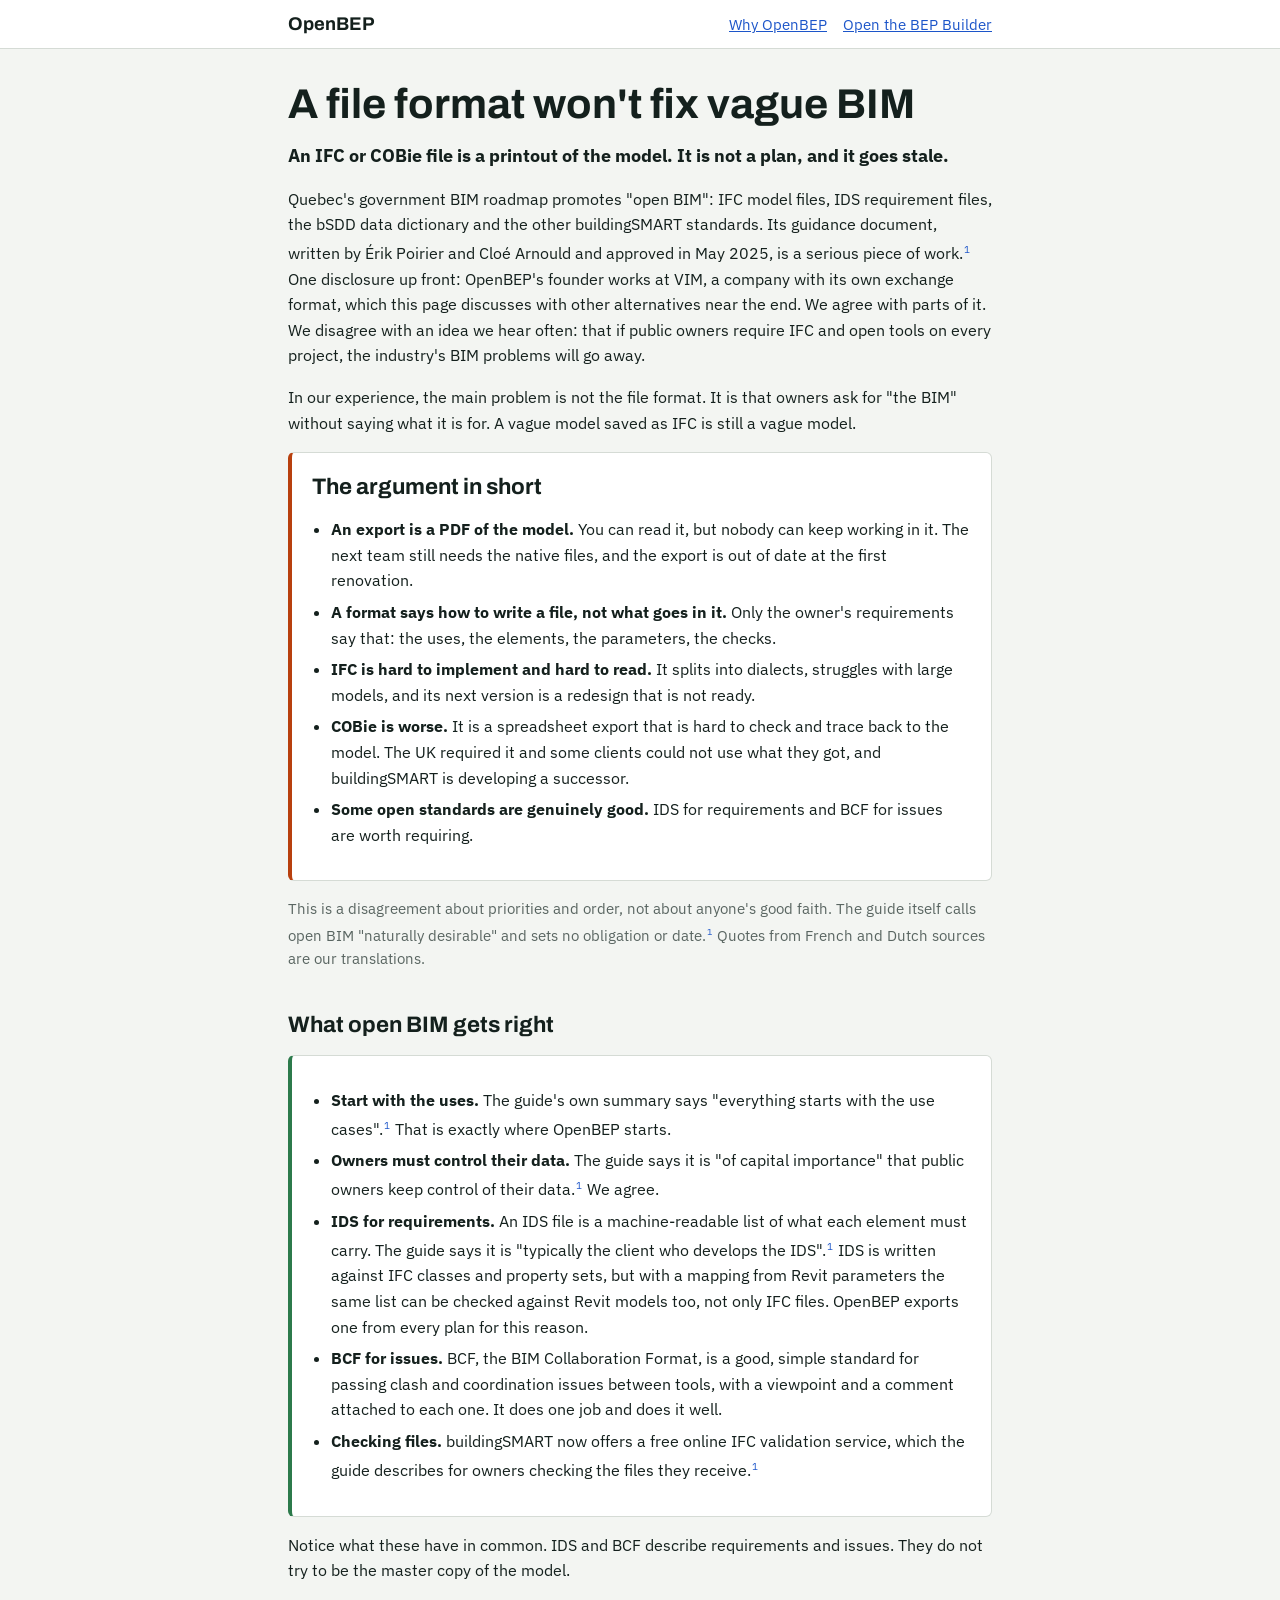
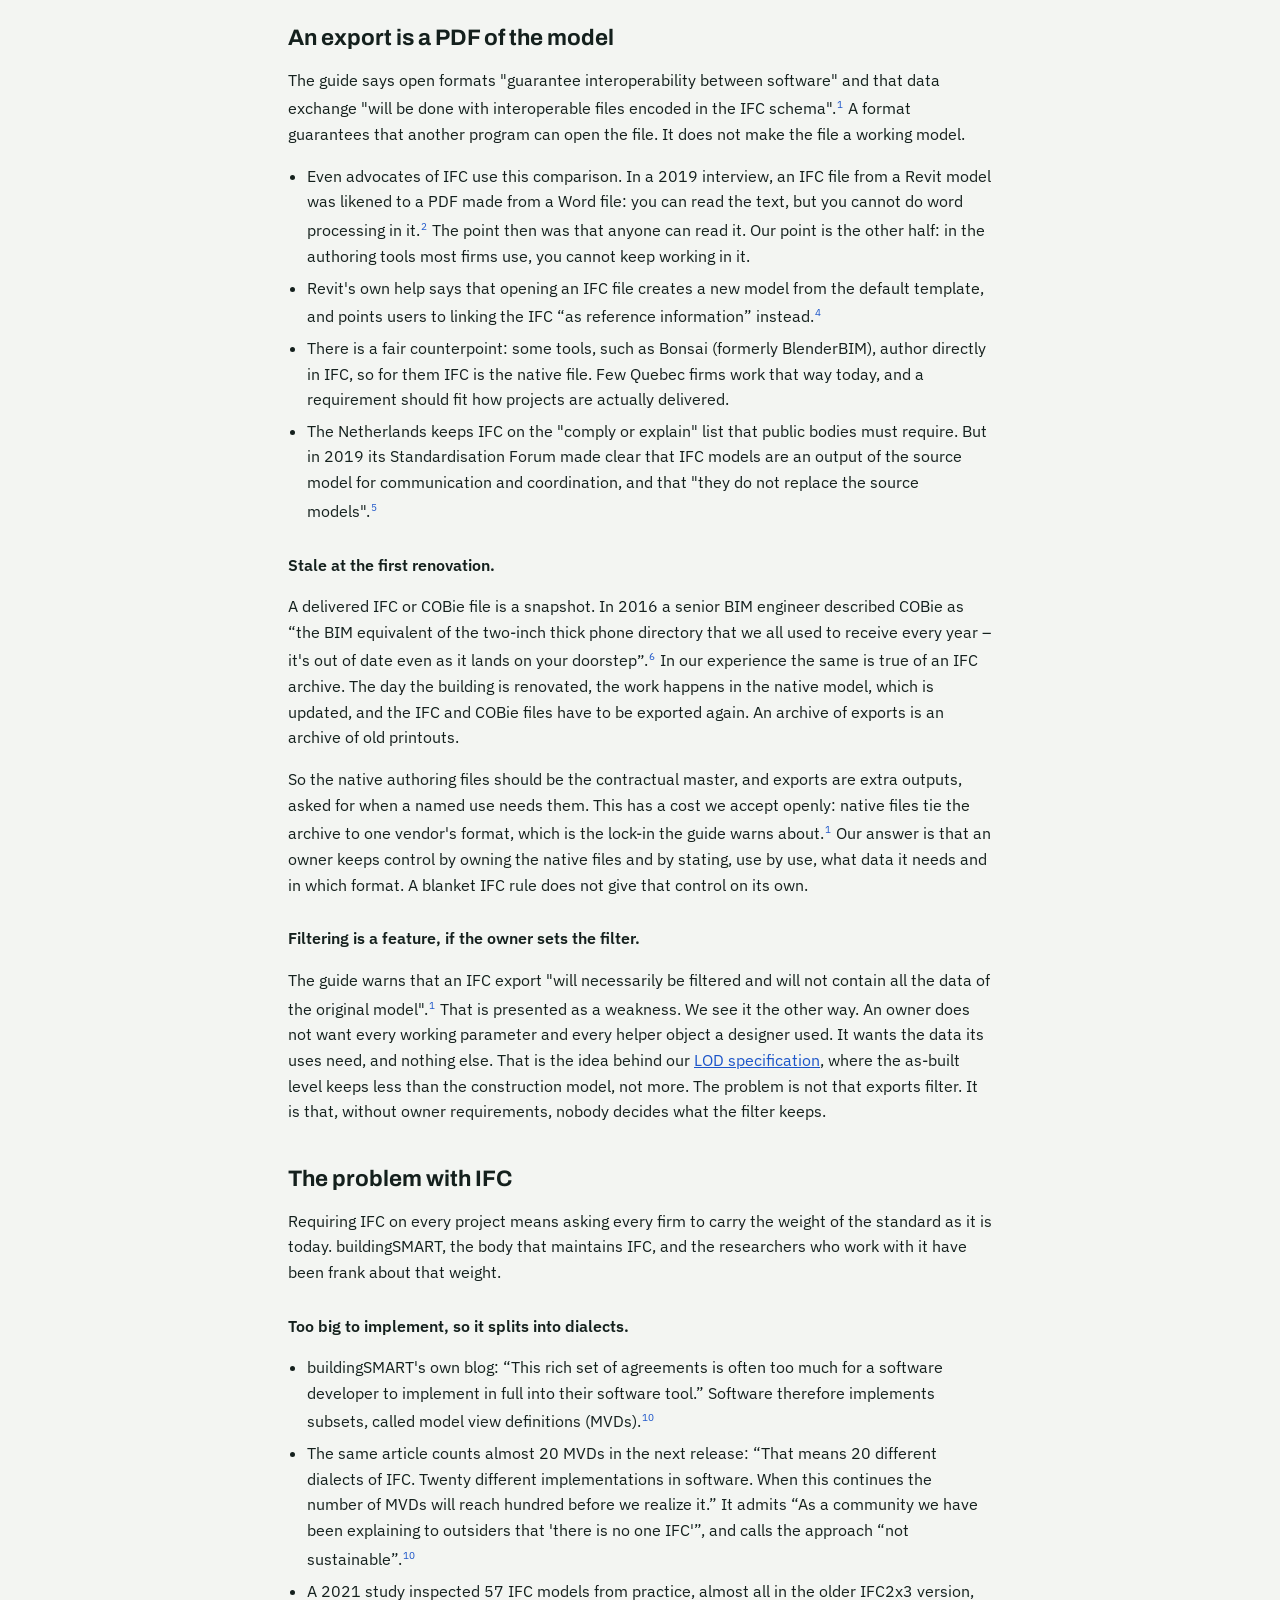
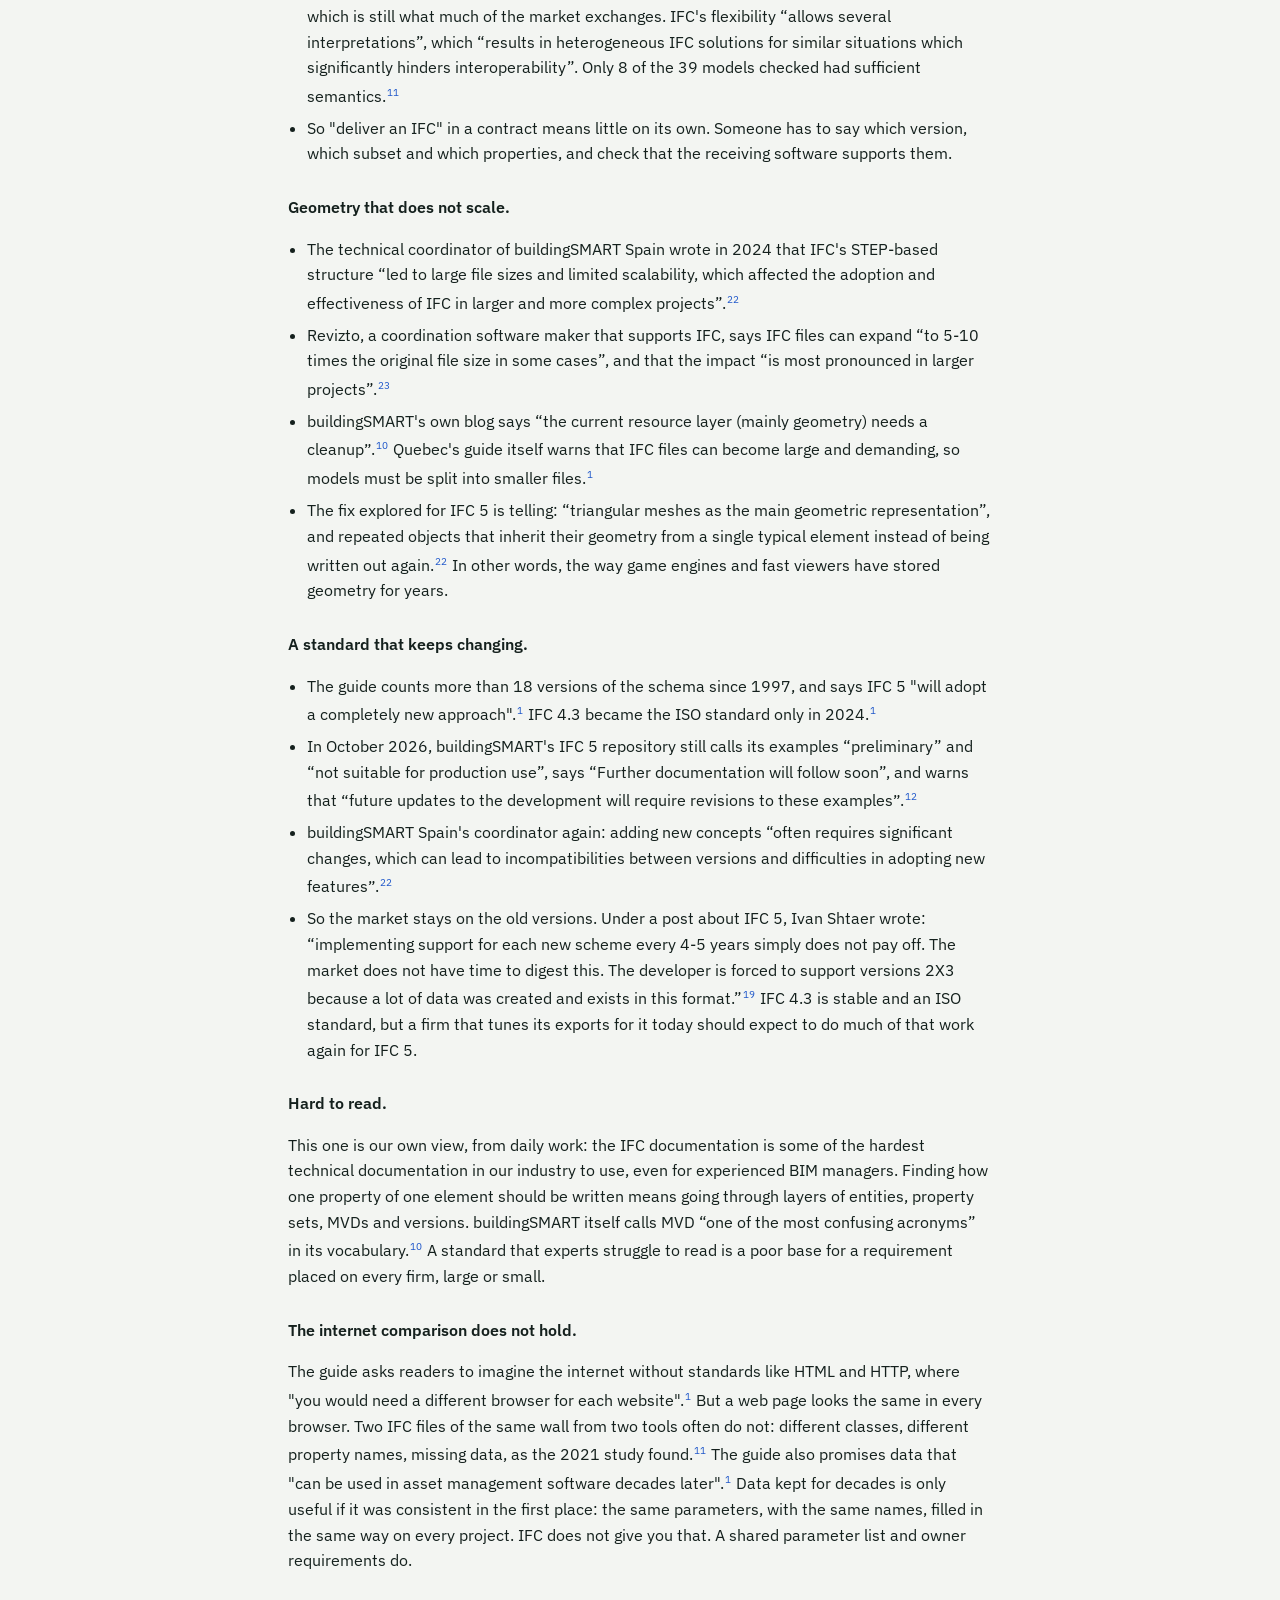
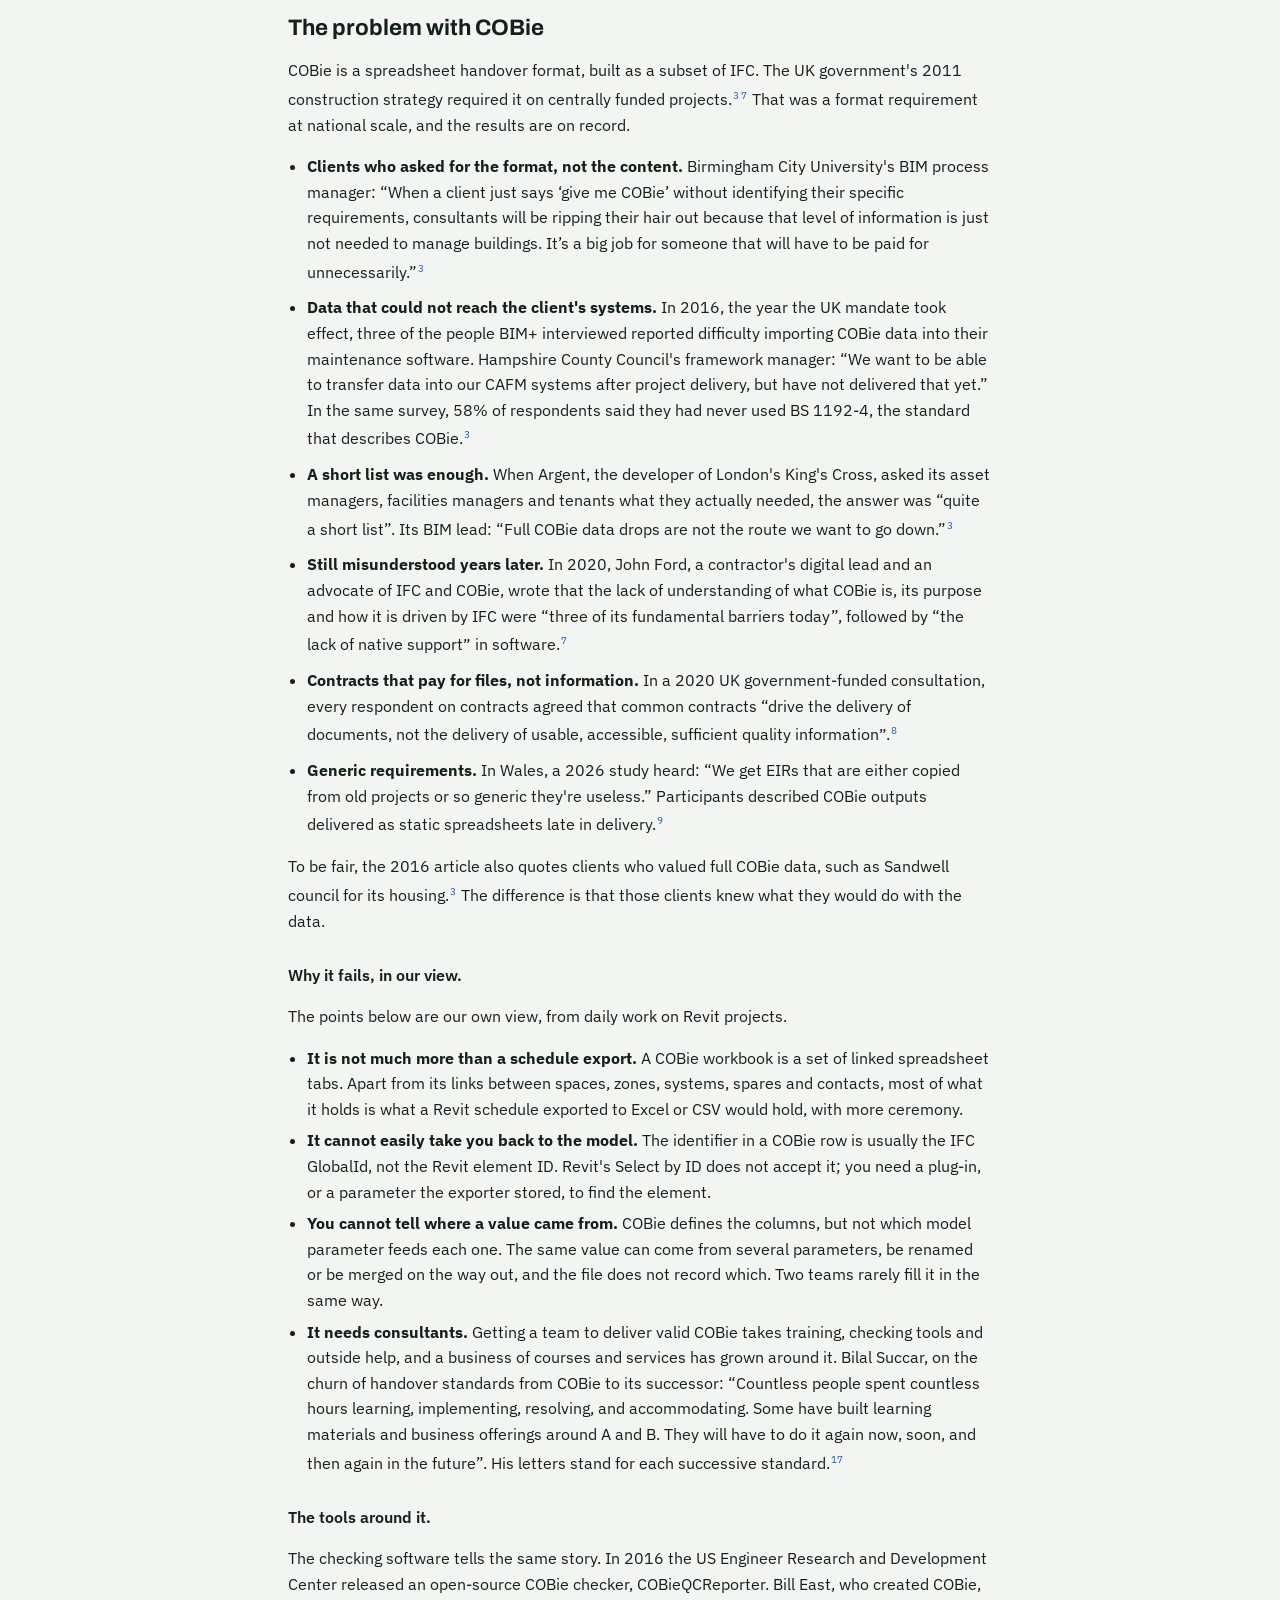
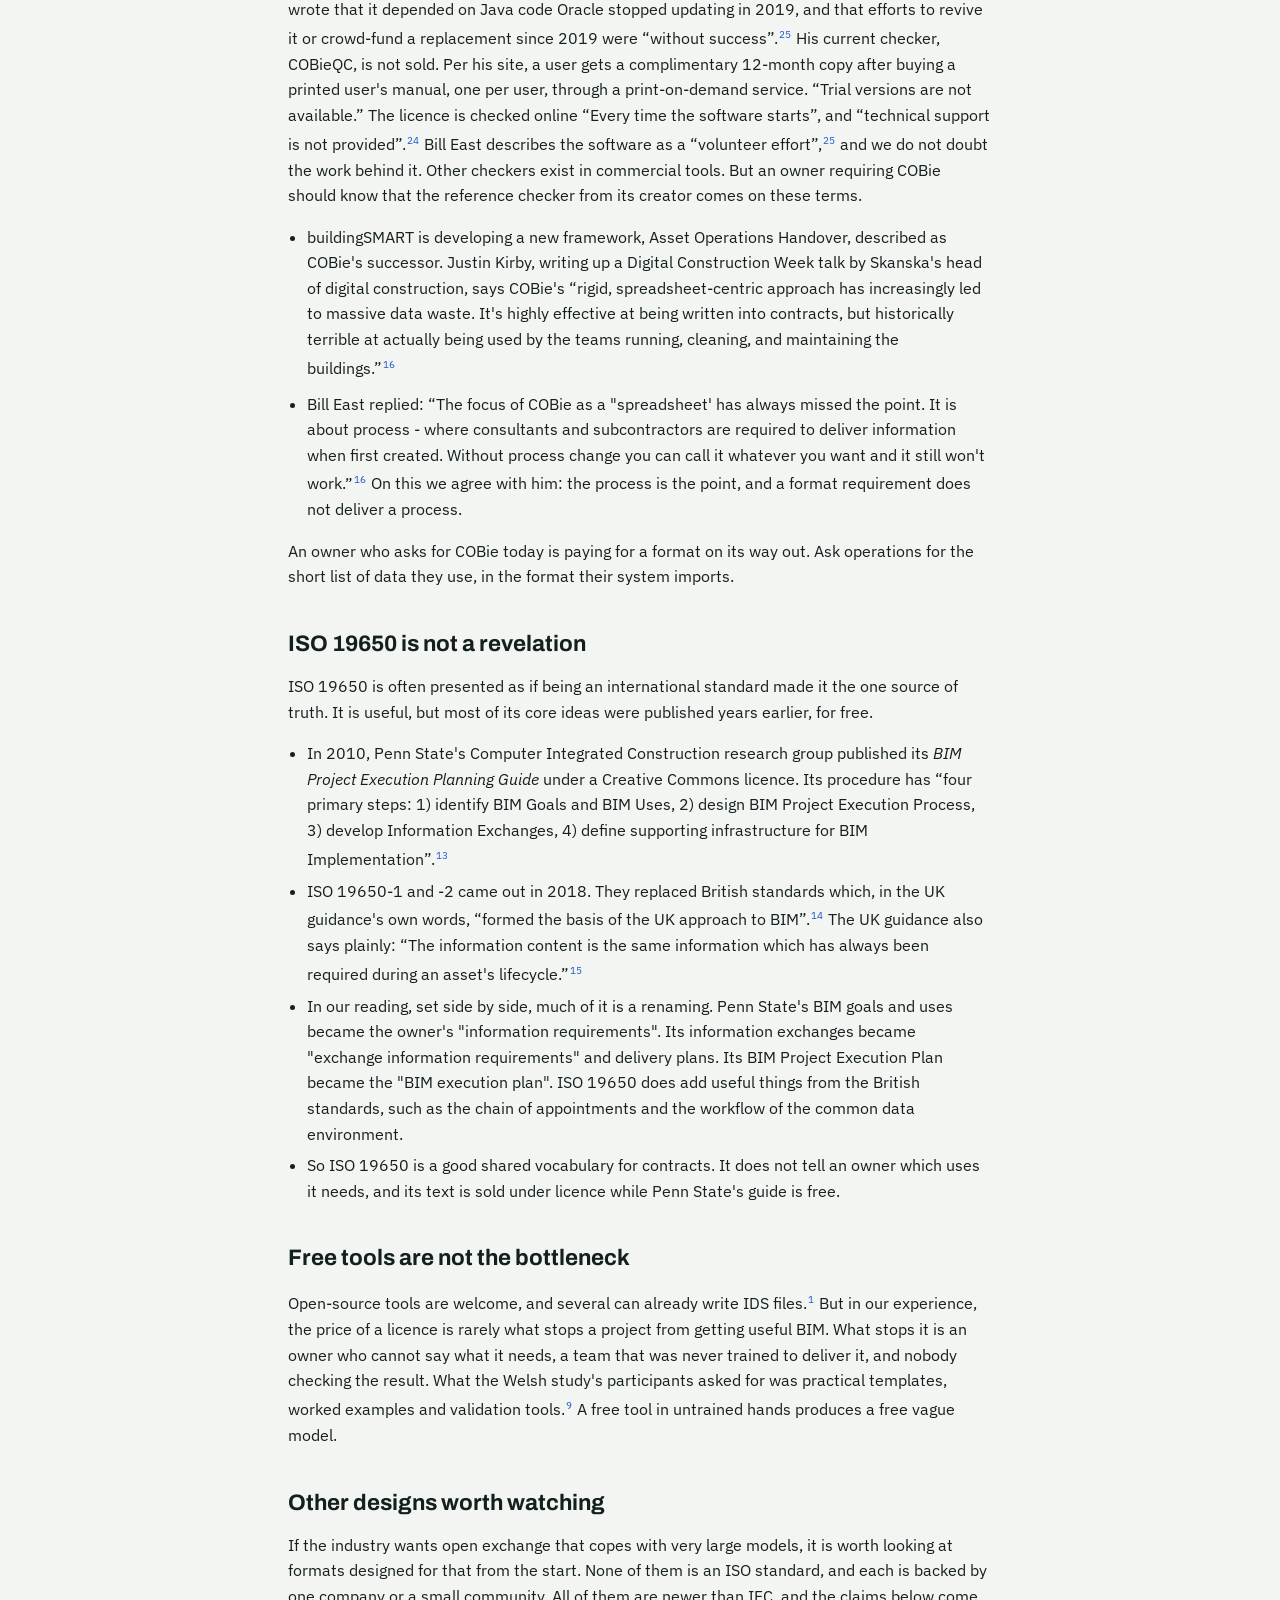
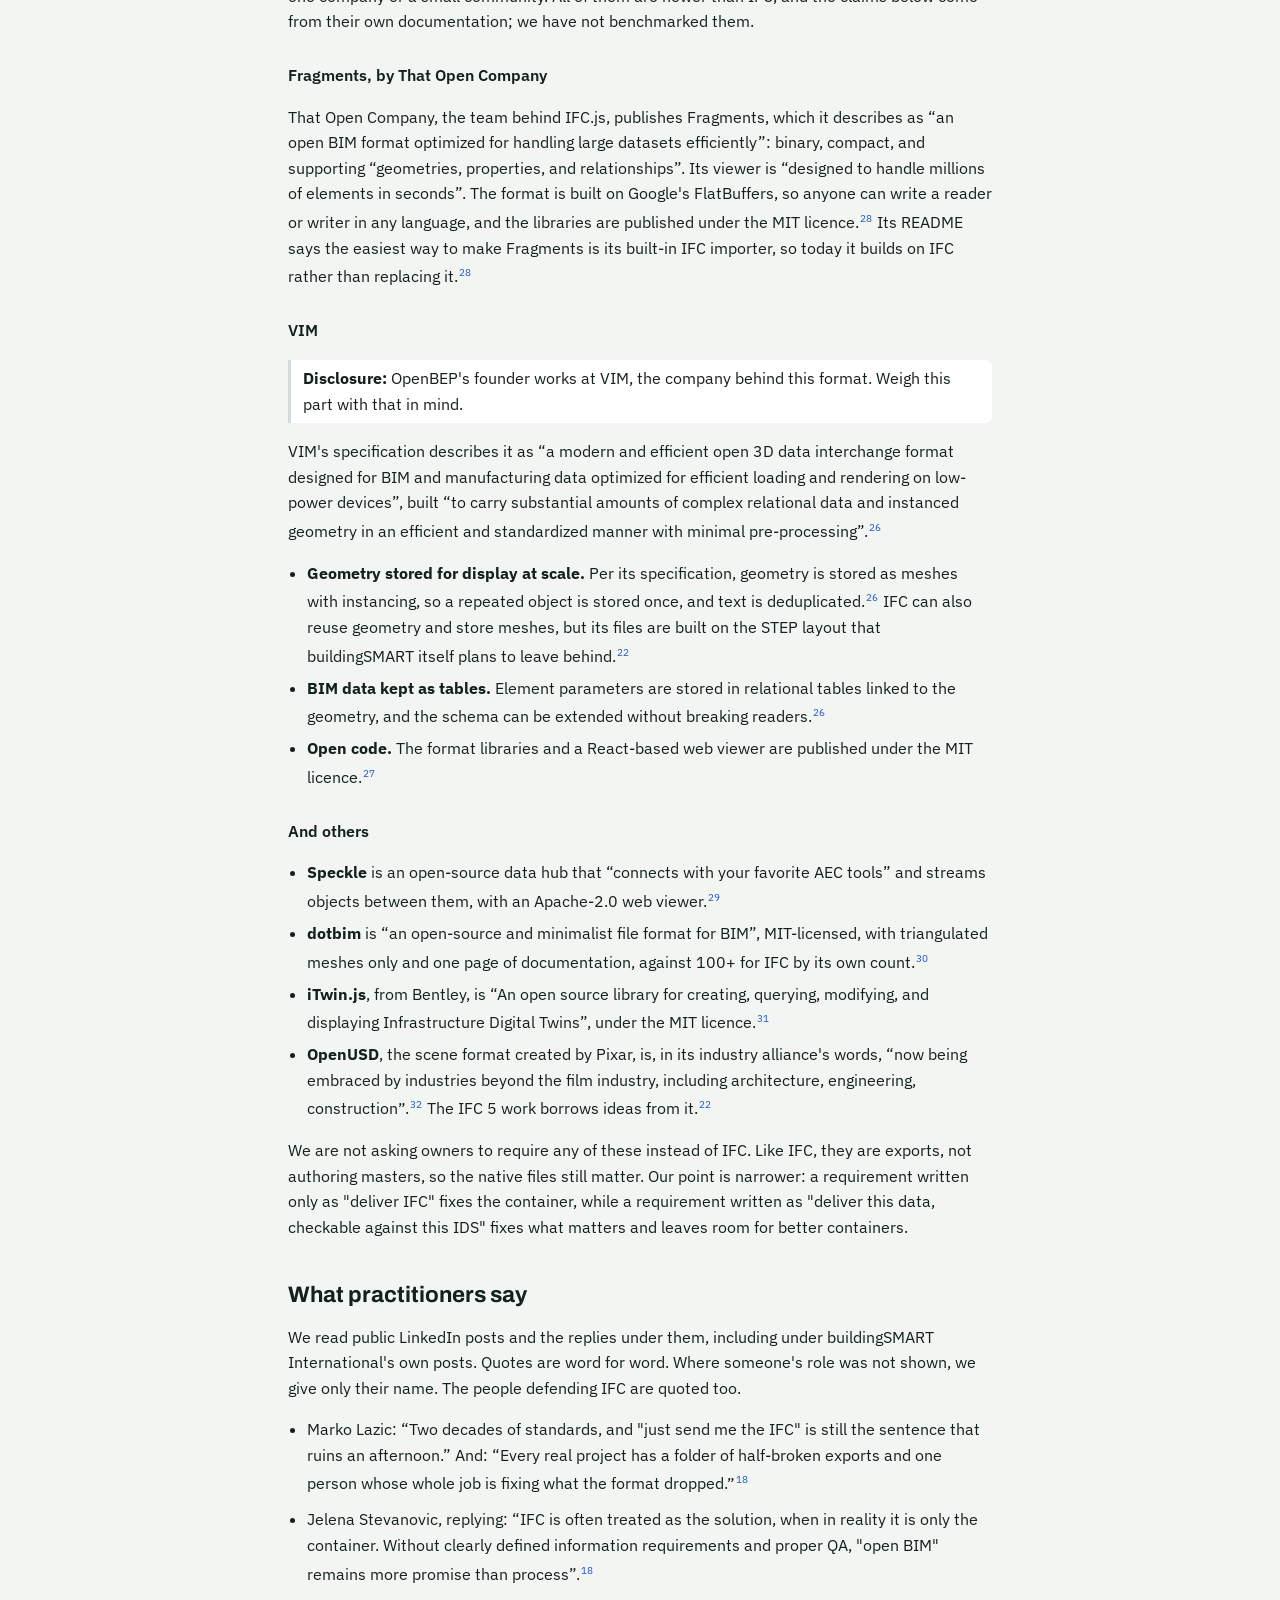
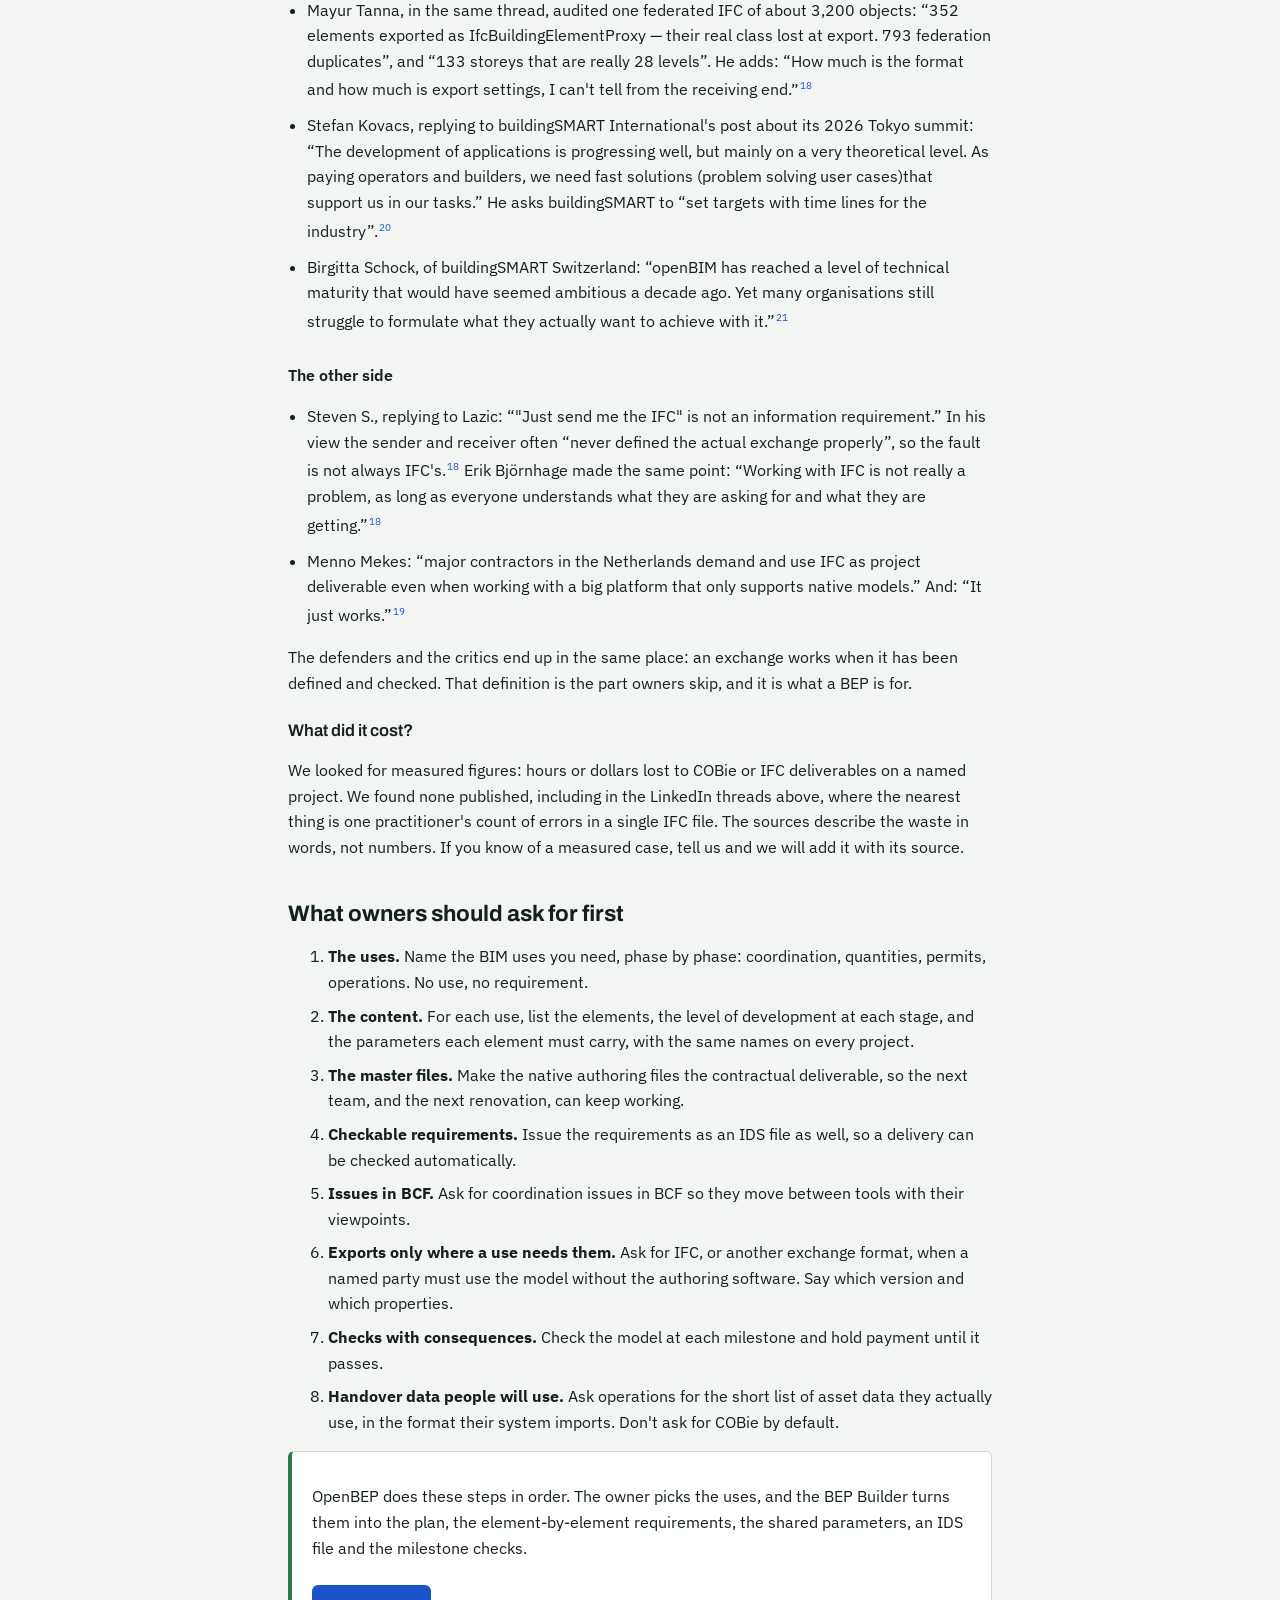
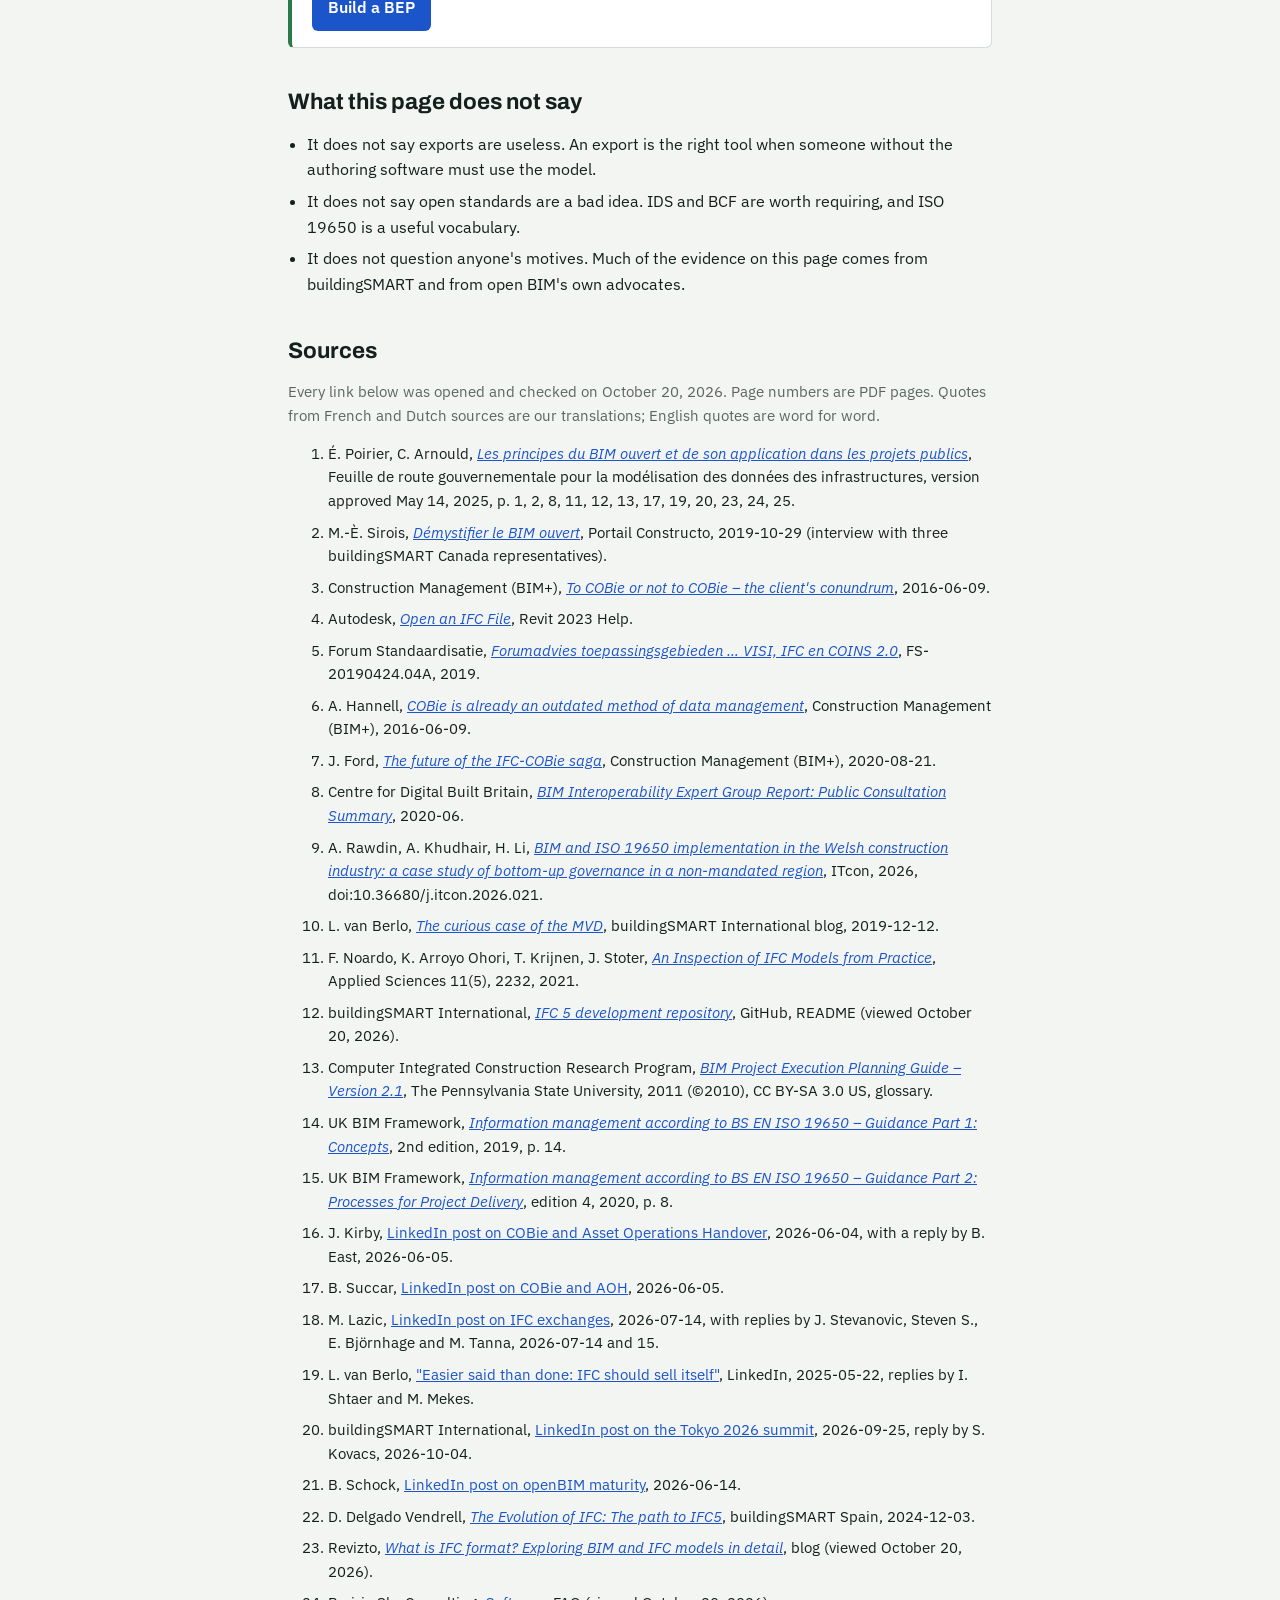
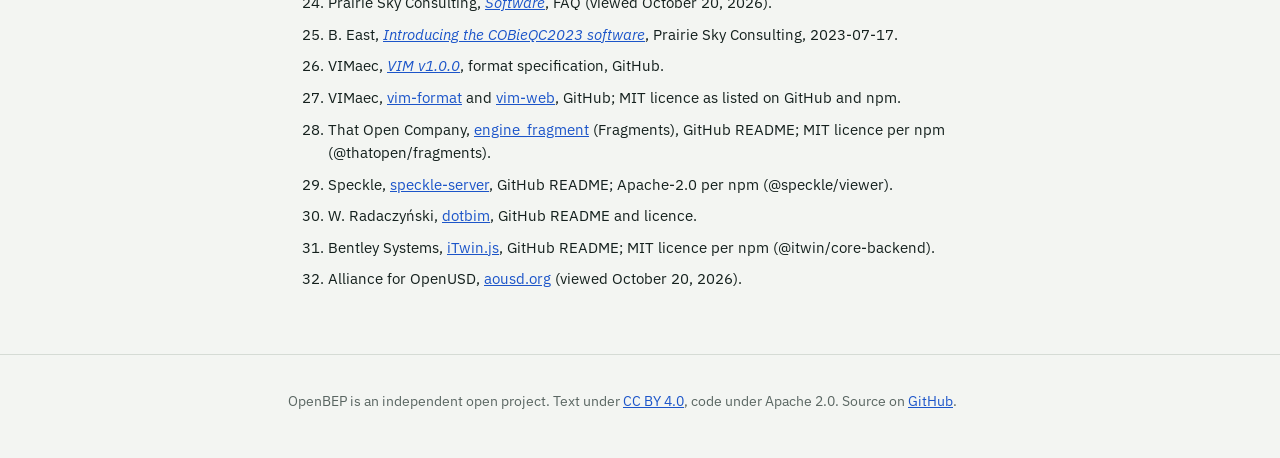
==== commit 28afc3b5: "Formats page: add Fragments, Speckle, dotbim, iTwin.js and OpenUSD as alternatives Co-Authored-By: C" ====
--- a/formats/index.html
+++ b/formats/index.html
@@ -30,7 +30,7 @@
 <main class="wrap">
   <h1 data-i18n>A file format won't fix vague BIM</h1>
   <p class="lede" data-i18n><strong>An IFC or COBie file is a printout of the model. It is not a plan, and it goes stale.</strong></p>
-  <p data-i18n>Quebec's government BIM roadmap promotes "open BIM": IFC model files, IDS requirement files, the bSDD data dictionary and the other buildingSMART standards. Its guidance document, written by Érik Poirier and Cloé Arnould and approved in May 2025, is a serious piece of work.<sup><a href="#s1">1</a></sup> One disclosure up front: OpenBEP's founder works at VIM, a company with its own exchange format, discussed near the end. We agree with parts of it. We disagree with an idea we hear often: that if public owners require IFC and open tools on every project, the industry's BIM problems will go away.</p>
+  <p data-i18n>Quebec's government BIM roadmap promotes "open BIM": IFC model files, IDS requirement files, the bSDD data dictionary and the other buildingSMART standards. Its guidance document, written by Érik Poirier and Cloé Arnould and approved in May 2025, is a serious piece of work.<sup><a href="#s1">1</a></sup> One disclosure up front: OpenBEP's founder works at VIM, a company with its own exchange format, which this page discusses with other alternatives near the end. We agree with parts of it. We disagree with an idea we hear often: that if public owners require IFC and open tools on every project, the industry's BIM problems will go away.</p>
   <p data-i18n>In our experience, the main problem is not the file format. It is that owners ask for "the BIM" without saying what it is for. A vague model saved as IFC is still a vague model.</p>
 
   <div class="box key">
@@ -147,15 +147,29 @@
   <h2 data-i18n>Free tools are not the bottleneck</h2>
   <p data-i18n>Open-source tools are welcome, and several can already write IDS files.<sup><a href="#s1">1</a></sup> But in our experience, the price of a licence is rarely what stops a project from getting useful BIM. What stops it is an owner who cannot say what it needs, a team that was never trained to deliver it, and nobody checking the result. What the Welsh study's participants asked for was practical templates, worked examples and validation tools.<sup><a href="#s9">9</a></sup> A free tool in untrained hands produces a free vague model.</p>
 
-  <h2 data-i18n>A different design: VIM</h2>
-  <p class="disclose" data-i18n><strong>Disclosure:</strong> OpenBEP's founder works at VIM, the company behind this format. Weigh this section with that in mind.</p>
-  <p data-i18n>If the industry wants an open exchange format that copes with very large models, it is worth looking at formats designed for that from the start. VIM is one. Its specification describes it as <q>a modern and efficient open 3D data interchange format designed for BIM and manufacturing data optimized for efficient loading and rendering on low-power devices</q>, built <q>to carry substantial amounts of complex relational data and instanced geometry in an efficient and standardized manner with minimal pre-processing</q>.<sup><a href="#s26">26</a></sup></p>
+  <h2 data-i18n>Other designs worth watching</h2>
+  <p data-i18n>If the industry wants open exchange that copes with very large models, it is worth looking at formats designed for that from the start. None of them is an ISO standard, and each is backed by one company or a small community. All of them are newer than IFC, and the claims below come from their own documentation; we have not benchmarked them.</p>
+
+  <p class="claim" data-i18n>Fragments, by That Open Company</p>
+  <p data-i18n>That Open Company, the team behind IFC.js, publishes Fragments, which it describes as <q>an open BIM format optimized for handling large datasets efficiently</q>: binary, compact, and supporting <q>geometries, properties, and relationships</q>. Its viewer is <q>designed to handle millions of elements in seconds</q>. The format is built on Google's FlatBuffers, so anyone can write a reader or writer in any language, and the libraries are published under the MIT licence.<sup><a href="#s28">28</a></sup> Its README says the easiest way to make Fragments is its built-in IFC importer, so today it builds on IFC rather than replacing it.<sup><a href="#s28">28</a></sup></p>
+
+  <p class="claim" data-i18n>VIM</p>
+  <p class="disclose" data-i18n><strong>Disclosure:</strong> OpenBEP's founder works at VIM, the company behind this format. Weigh this part with that in mind.</p>
+  <p data-i18n>VIM's specification describes it as <q>a modern and efficient open 3D data interchange format designed for BIM and manufacturing data optimized for efficient loading and rendering on low-power devices</q>, built <q>to carry substantial amounts of complex relational data and instanced geometry in an efficient and standardized manner with minimal pre-processing</q>.<sup><a href="#s26">26</a></sup></p>
   <ul>
     <li data-i18n><strong>Geometry stored for display at scale.</strong> Per its specification, geometry is stored as meshes with instancing, so a repeated object is stored once, and text is deduplicated.<sup><a href="#s26">26</a></sup> IFC can also reuse geometry and store meshes, but its files are built on the STEP layout that buildingSMART itself plans to leave behind.<sup><a href="#s22">22</a></sup></li>
     <li data-i18n><strong>BIM data kept as tables.</strong> Element parameters are stored in relational tables linked to the geometry, and the schema can be extended without breaking readers.<sup><a href="#s26">26</a></sup></li>
     <li data-i18n><strong>Open code.</strong> The format libraries and a React-based web viewer are published under the MIT licence.<sup><a href="#s27">27</a></sup></li>
   </ul>
-  <p data-i18n>Its limits, stated plainly: VIM is maintained by one company, not a neutral standards body, and it is not an ISO standard. Like IFC, it is an export, not an authoring master, so the native files still matter. And we have not published a side-by-side benchmark with IFC; the claims above come from the format's own specification. Our point is narrower: a requirement written only as "deliver IFC" fixes the container, while a requirement written as "deliver this data, checkable against this IDS" fixes what matters and leaves room for better containers.</p>
+
+  <p class="claim" data-i18n>And others</p>
+  <ul>
+    <li data-i18n><strong>Speckle</strong> is an open-source data hub that <q>connects with your favorite AEC tools</q> and streams objects between them, with an Apache-2.0 web viewer.<sup><a href="#s29">29</a></sup></li>
+    <li data-i18n><strong>dotbim</strong> is <q>an open-source and minimalist file format for BIM</q>, MIT-licensed, with triangulated meshes only and one page of documentation, against 100+ for IFC by its own count.<sup><a href="#s30">30</a></sup></li>
+    <li data-i18n><strong>iTwin.js</strong>, from Bentley, is <q>An open source library for creating, querying, modifying, and displaying Infrastructure Digital Twins</q>, under the MIT licence.<sup><a href="#s31">31</a></sup></li>
+    <li data-i18n><strong>OpenUSD</strong>, the scene format created by Pixar, is, in its industry alliance's words, <q>now being embraced by industries beyond the film industry, including architecture, engineering, construction</q>.<sup><a href="#s32">32</a></sup> The IFC 5 work borrows ideas from it.<sup><a href="#s22">22</a></sup></li>
+  </ul>
+  <p data-i18n>We are not asking owners to require any of these instead of IFC. Like IFC, they are exports, not authoring masters, so the native files still matter. Our point is narrower: a requirement written only as "deliver IFC" fixes the container, while a requirement written as "deliver this data, checkable against this IDS" fixes what matters and leaves room for better containers.</p>
 
   <h2 data-i18n>What practitioners say</h2>
   <p data-i18n>We read public LinkedIn posts and the replies under them, including under buildingSMART International's own posts. Quotes are word for word. Where someone's role was not shown, we give only their name. The people defending IFC are quoted too.</p>
@@ -229,6 +243,11 @@
     <li id="s25">B. East, <a href="https://prairieskyconsulting.com/blog/f/introducing-the-cobieqc2023-software"><cite>Introducing the COBieQC2023 software</cite></a>, Prairie Sky Consulting, 2023-07-17.</li>
     <li id="s26">VIMaec, <a href="https://github.com/vimaec/vim-format/blob/master/docs/vim.md"><cite>VIM v1.0.0</cite></a>, format specification, GitHub.</li>
     <li id="s27">VIMaec, <a href="https://github.com/vimaec/vim-format">vim-format</a> and <a href="https://github.com/vimaec/vim-web">vim-web</a>, GitHub; <span data-i18n>MIT licence as listed on GitHub and npm</span>.</li>
+    <li id="s28">That Open Company, <a href="https://github.com/ThatOpen/engine_fragment">engine_fragment</a> (Fragments), GitHub README; <span data-i18n>MIT licence per npm (@thatopen/fragments)</span>.</li>
+    <li id="s29">Speckle, <a href="https://github.com/specklesystems/speckle-server">speckle-server</a>, GitHub README; <span data-i18n>Apache-2.0 per npm (@speckle/viewer)</span>.</li>
+    <li id="s30">W. Radaczyński, <a href="https://github.com/paireks/dotbim">dotbim</a>, GitHub README and licence.</li>
+    <li id="s31">Bentley Systems, <a href="https://github.com/iTwin/itwinjs-core">iTwin.js</a>, GitHub README; <span data-i18n>MIT licence per npm (@itwin/core-backend)</span>.</li>
+    <li id="s32">Alliance for OpenUSD, <a href="https://aousd.org/">aousd.org</a> <span data-i18n>(viewed October 20, 2026)</span>.</li>
   </ol>
 </main>
 
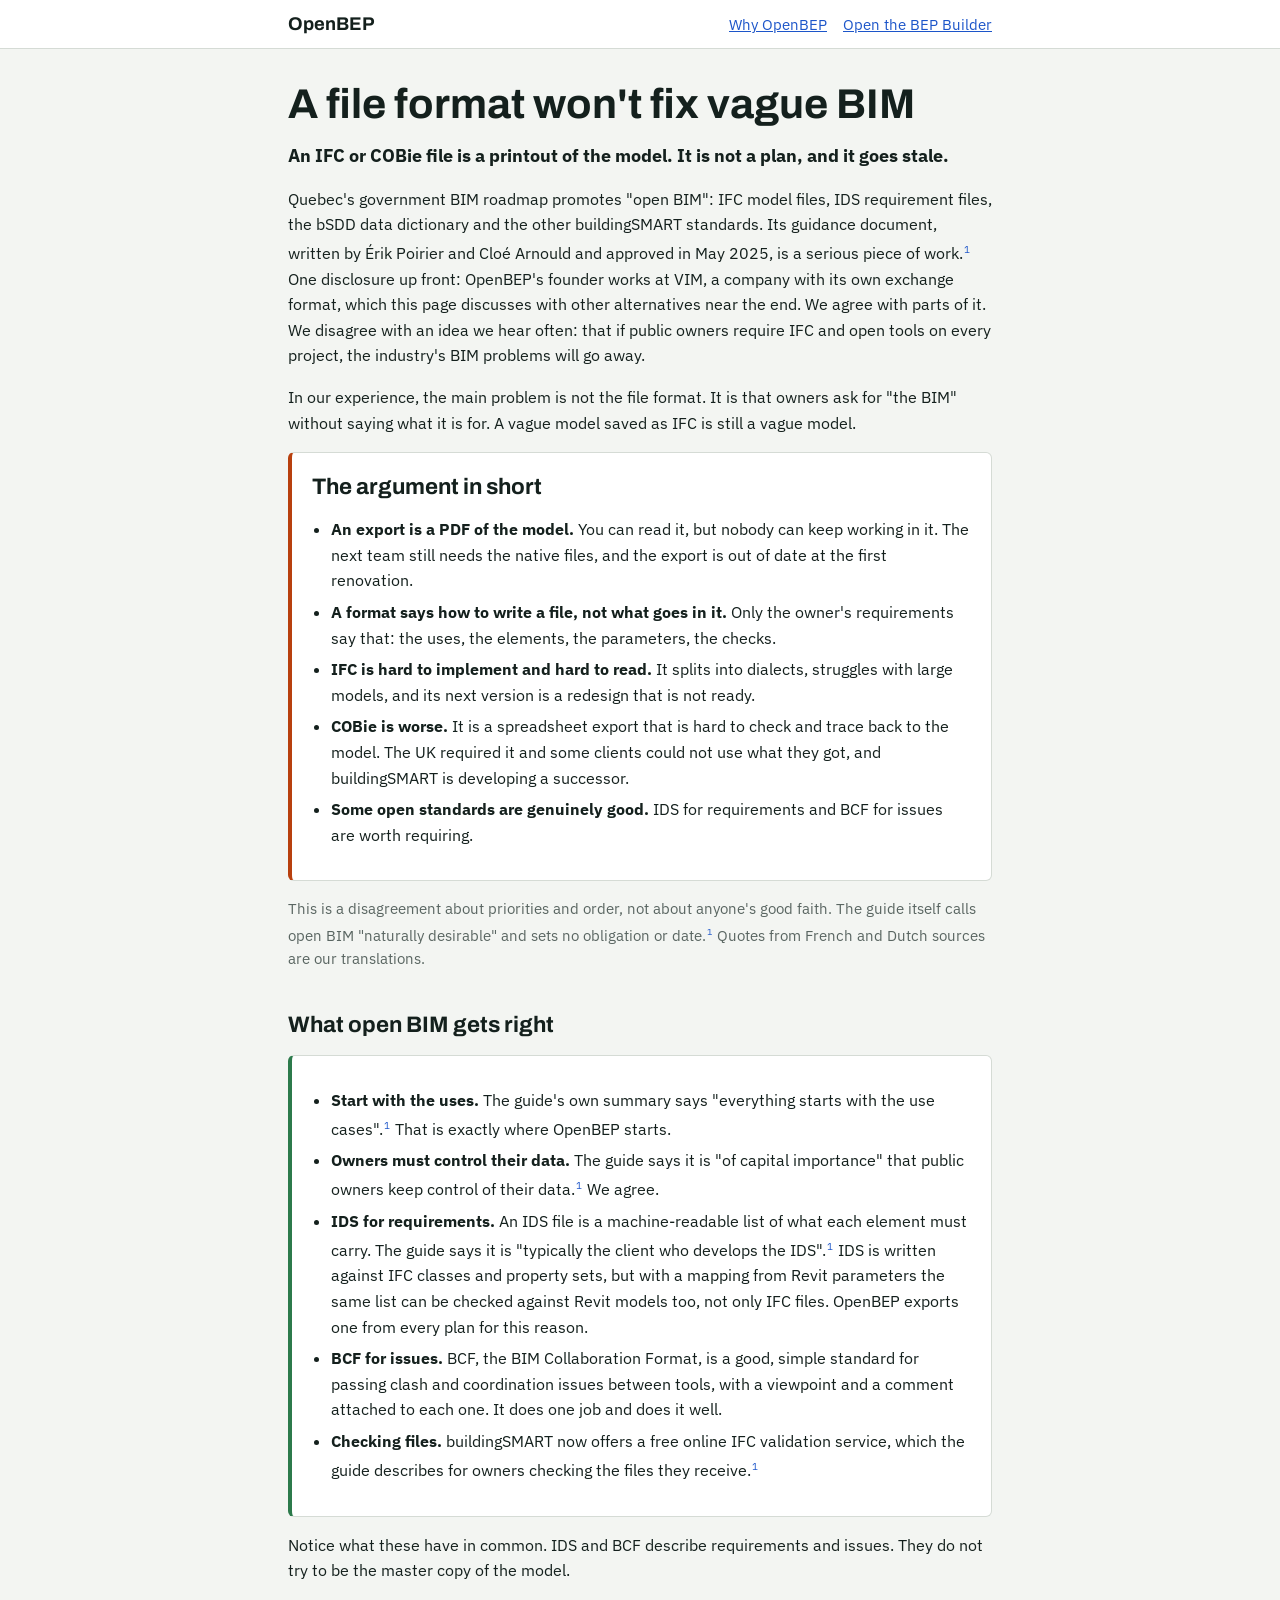
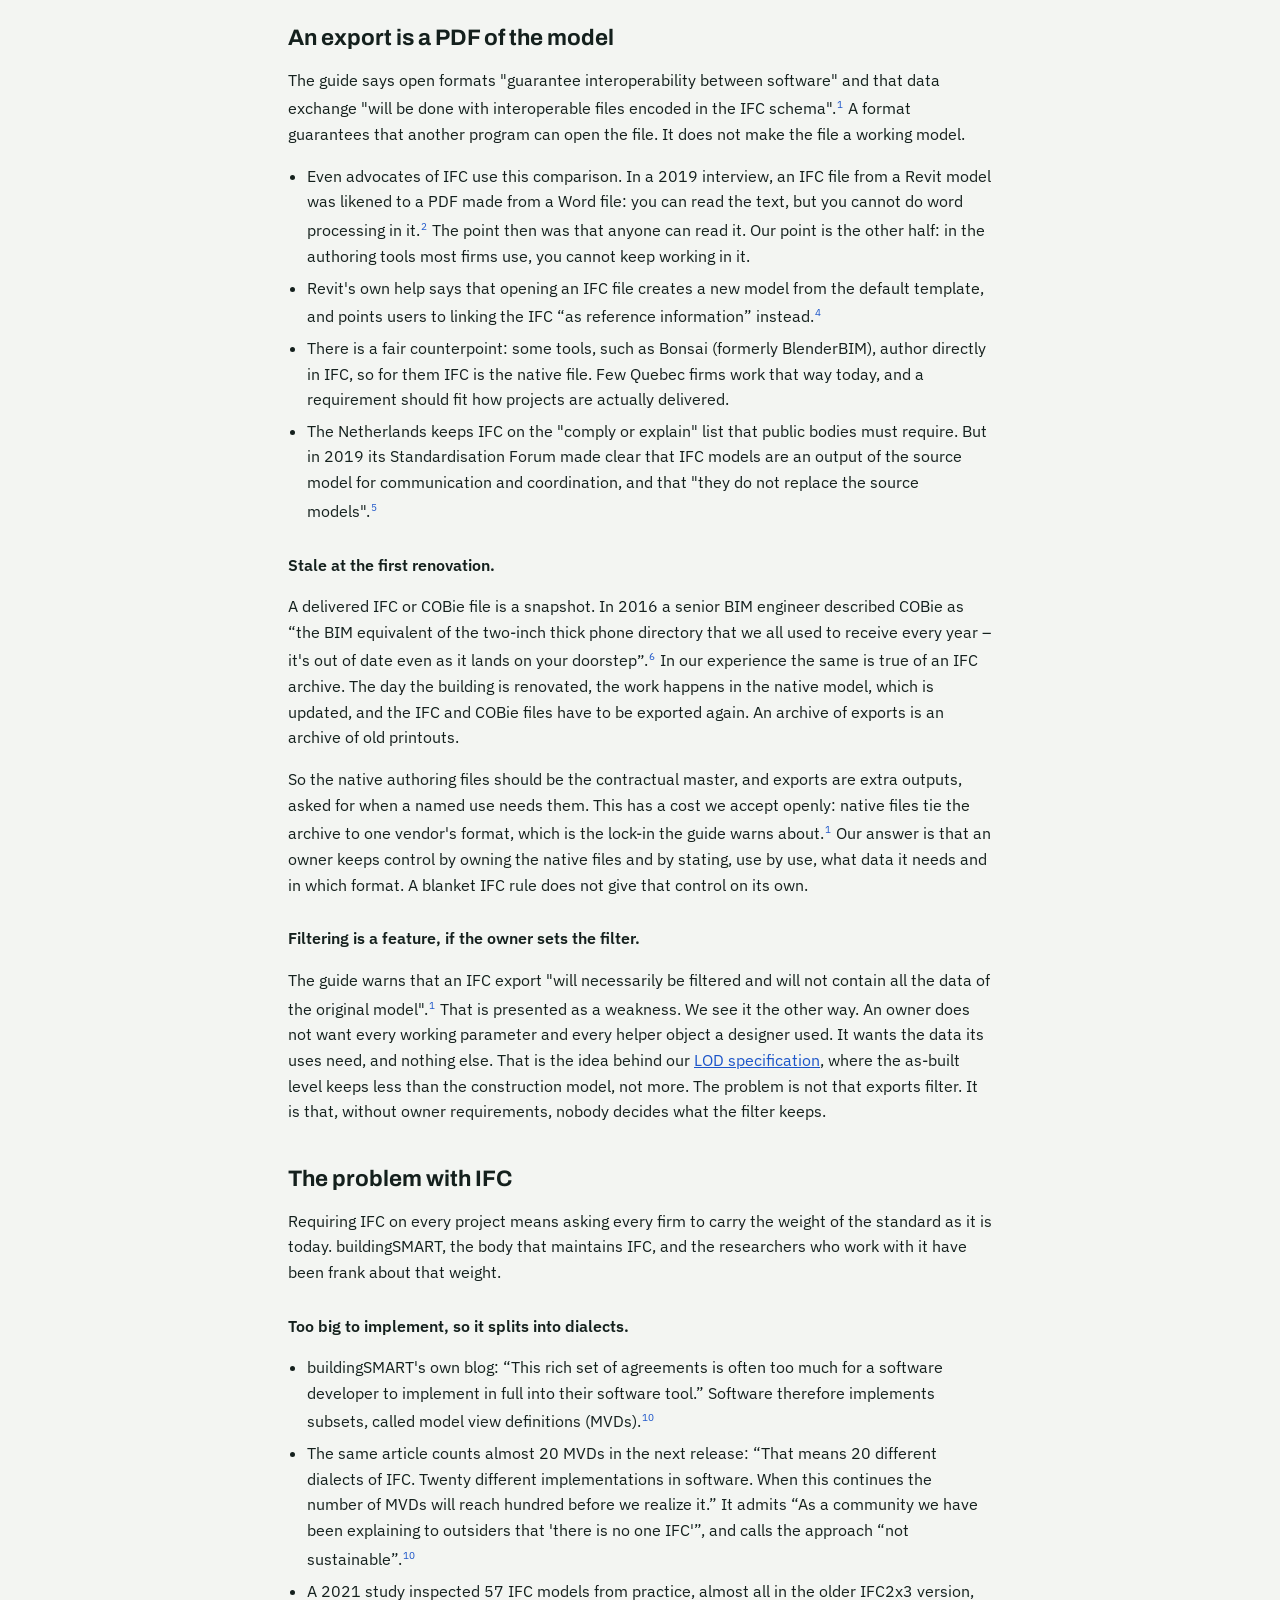
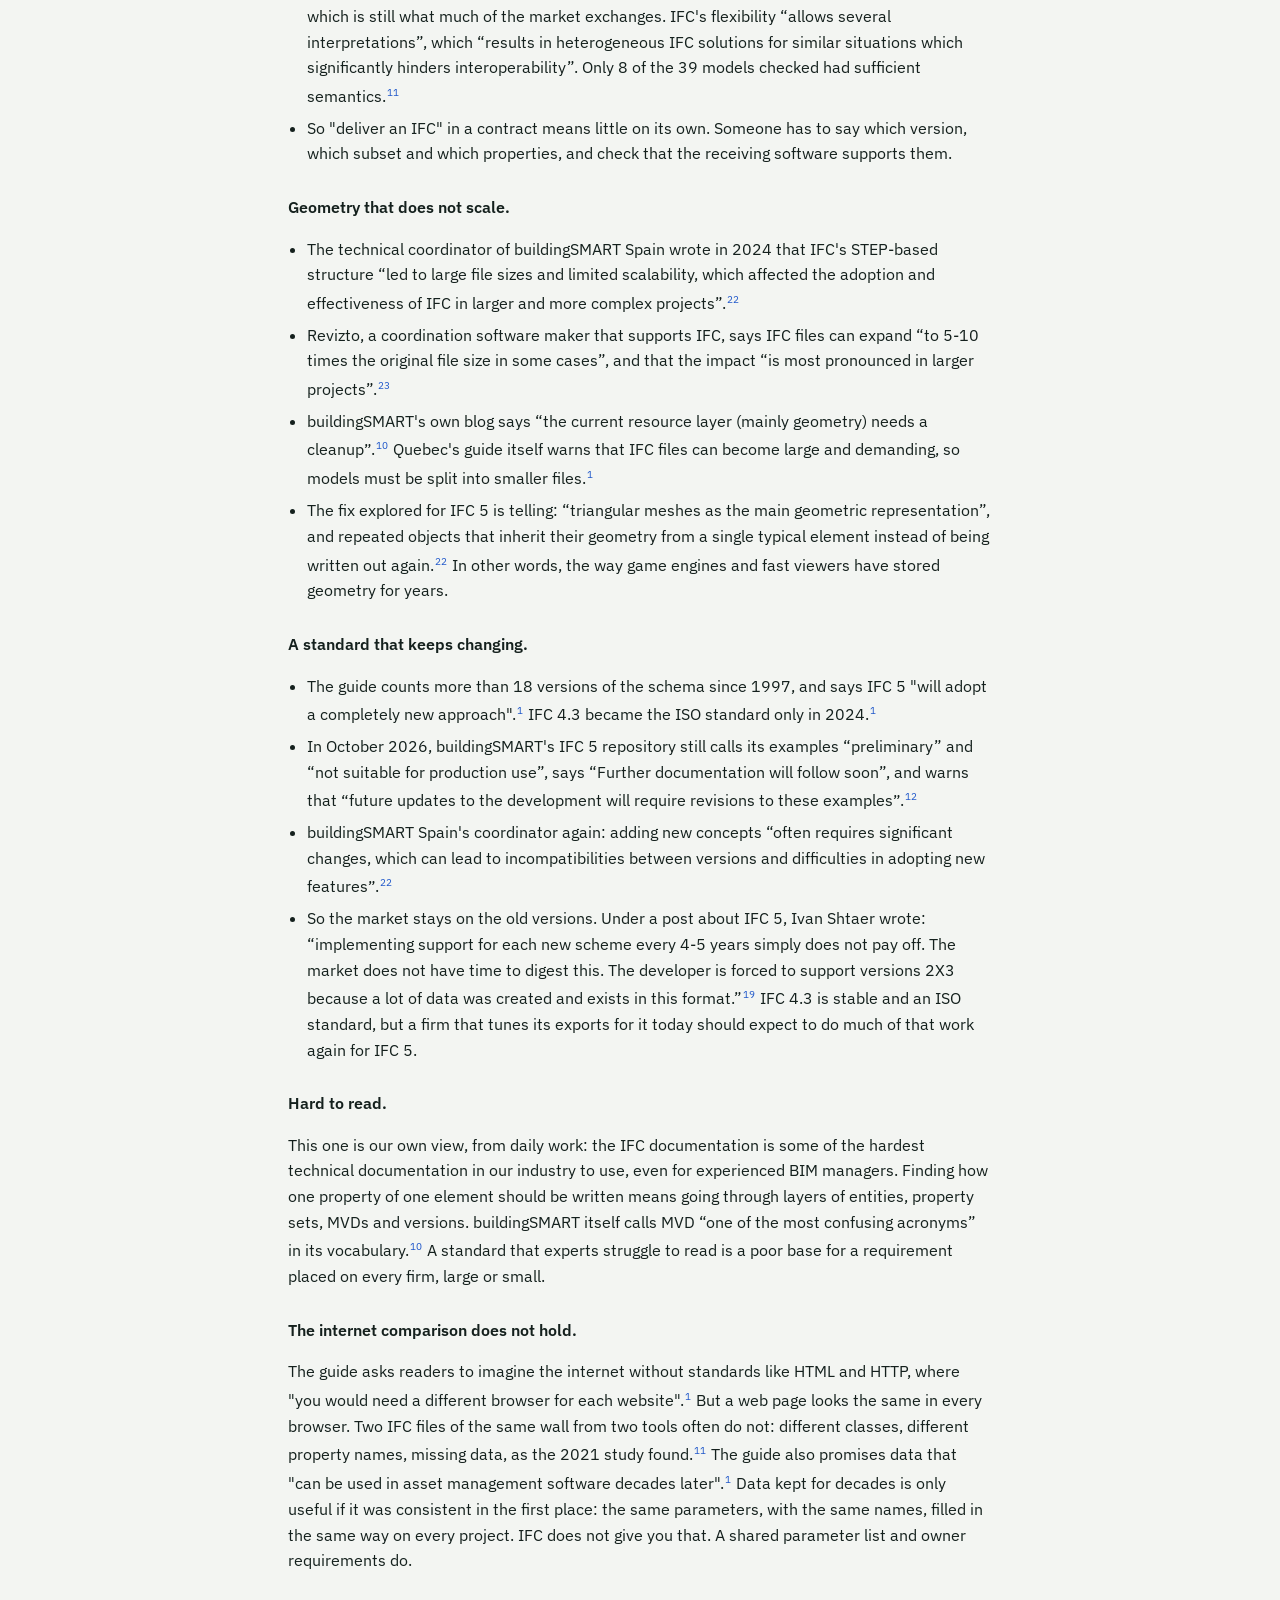
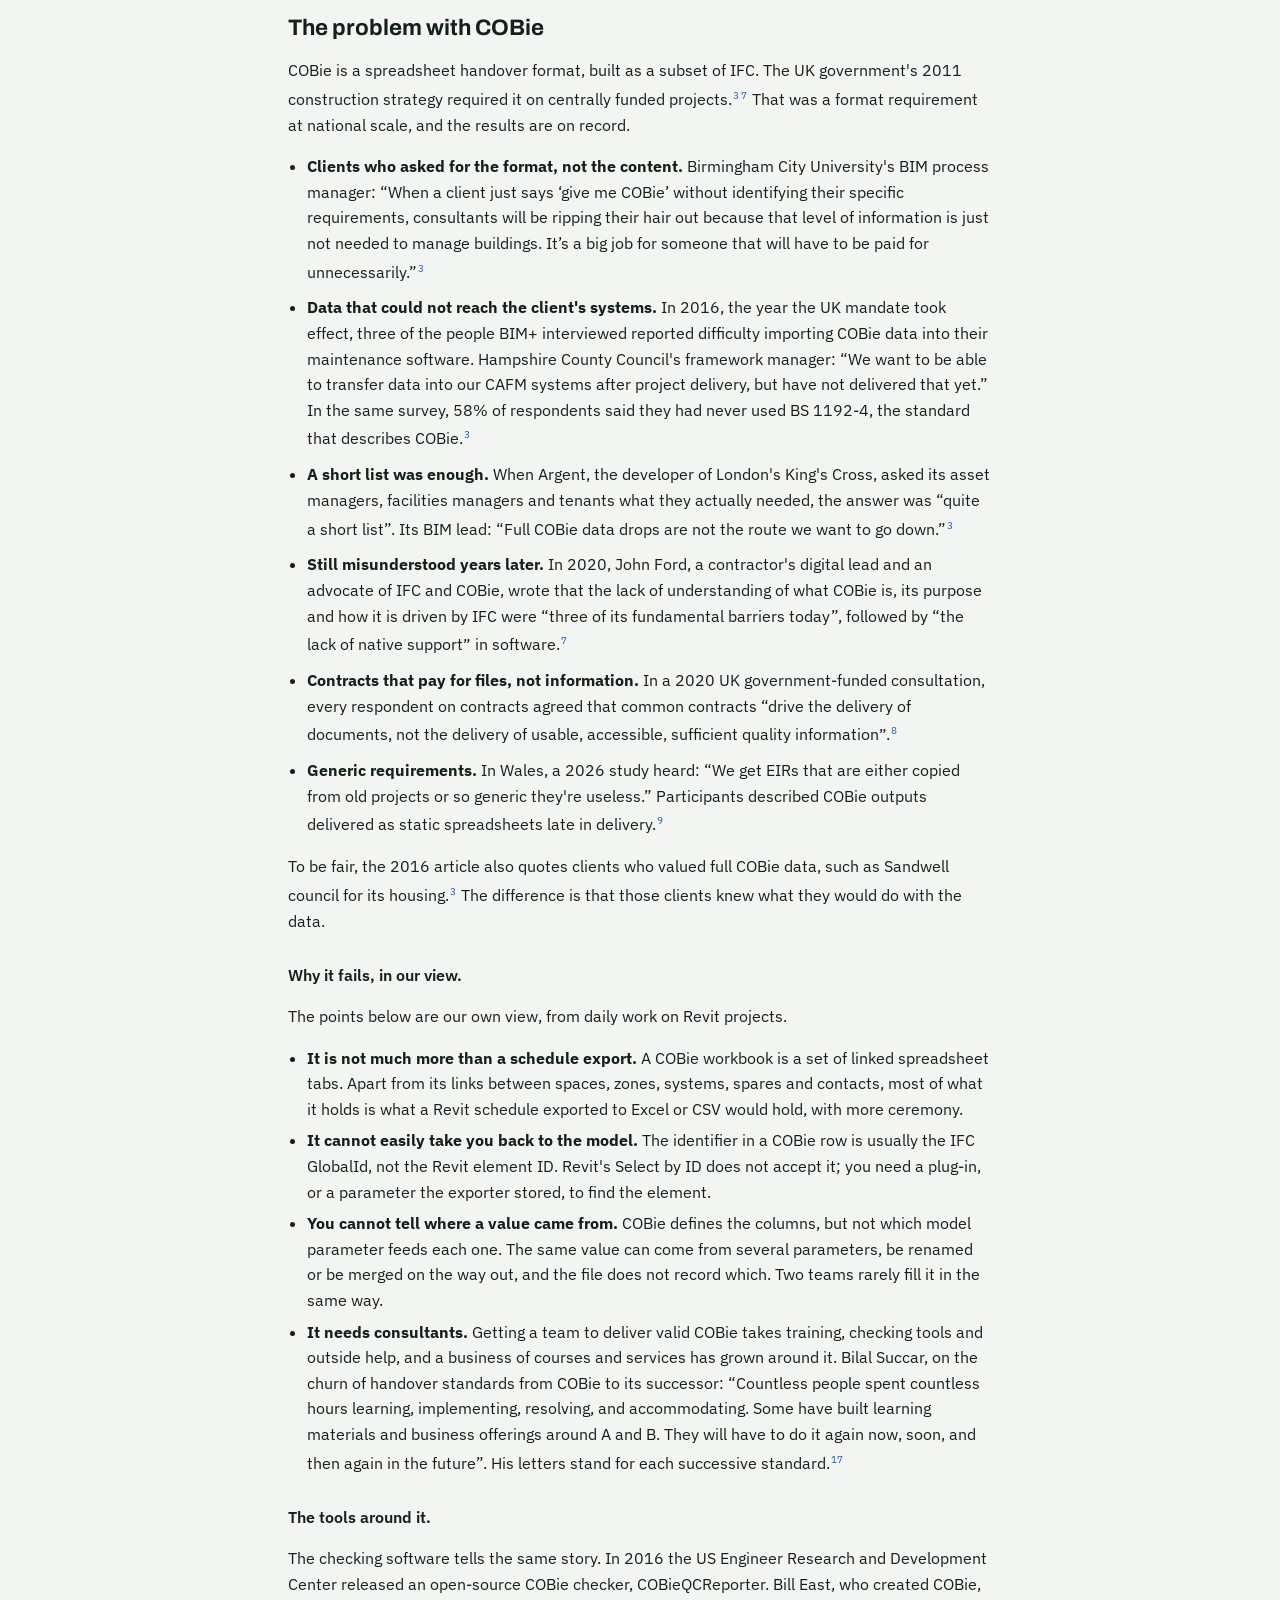
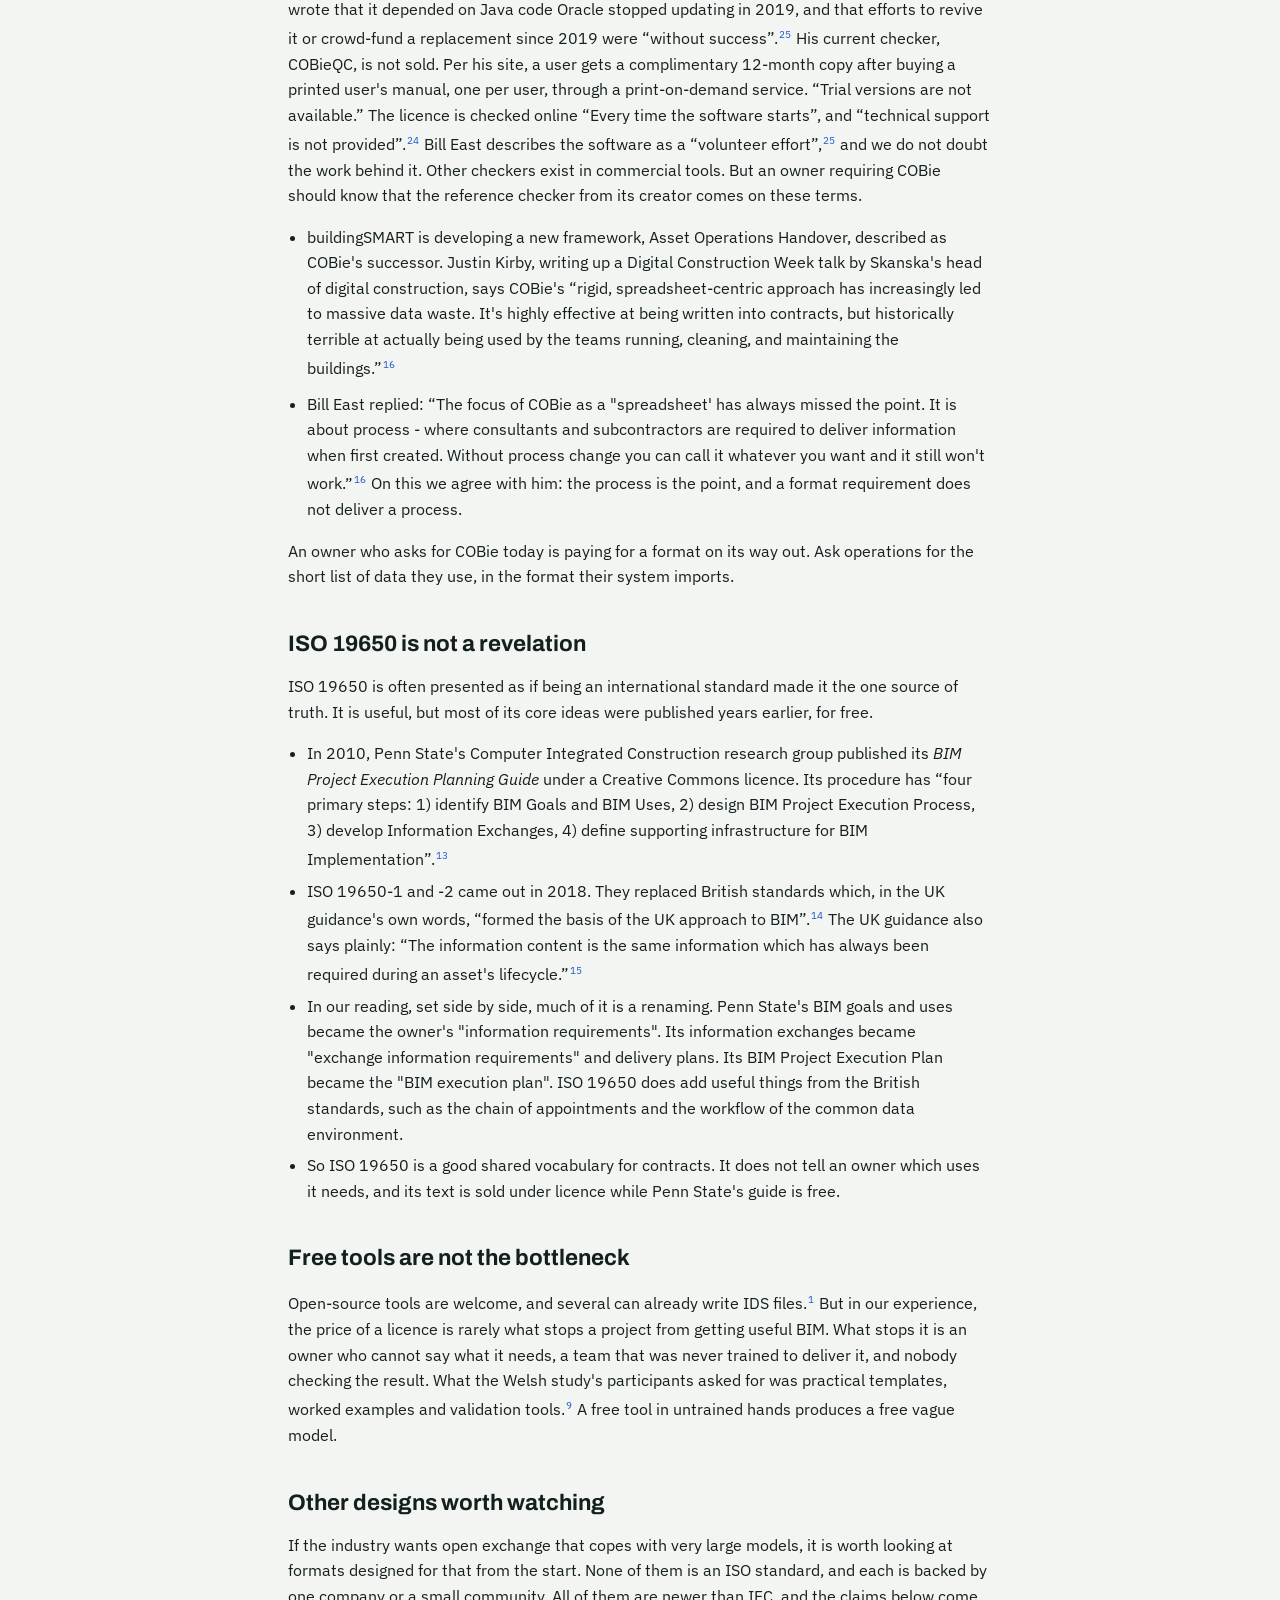
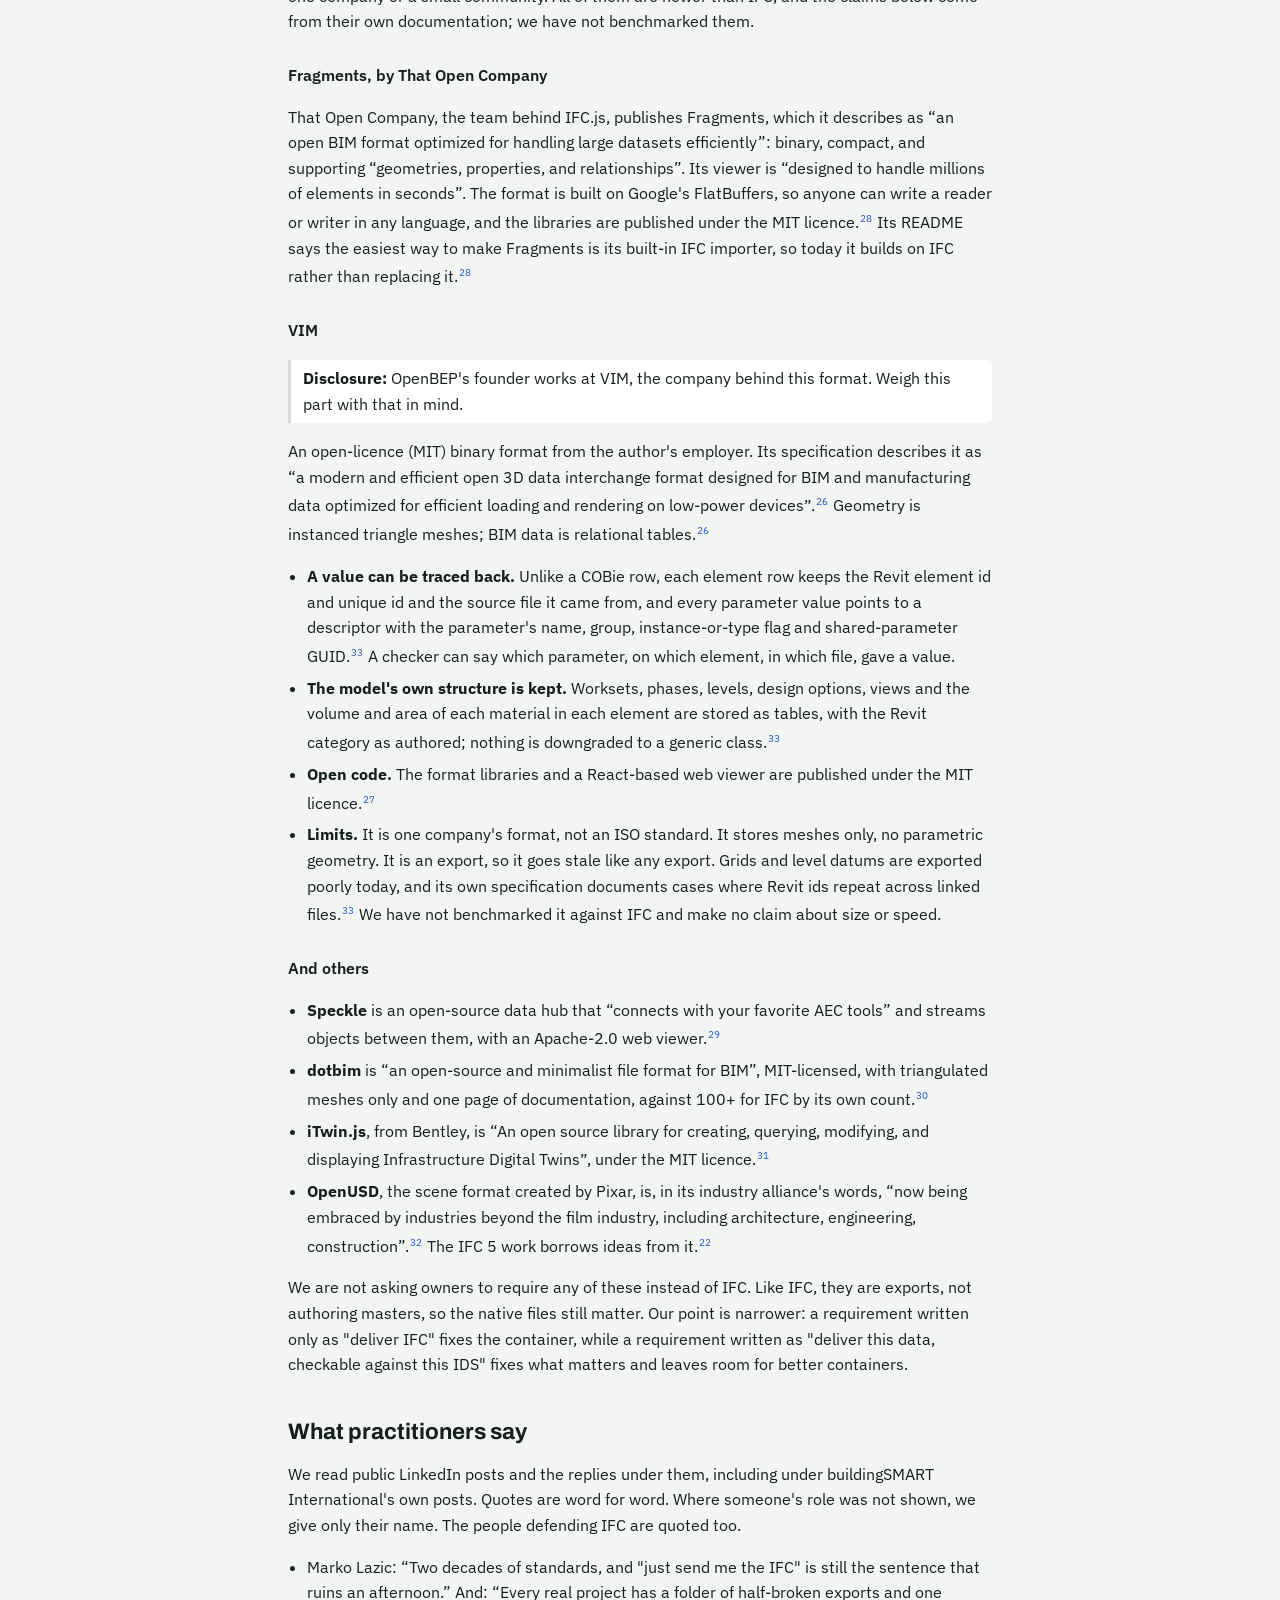
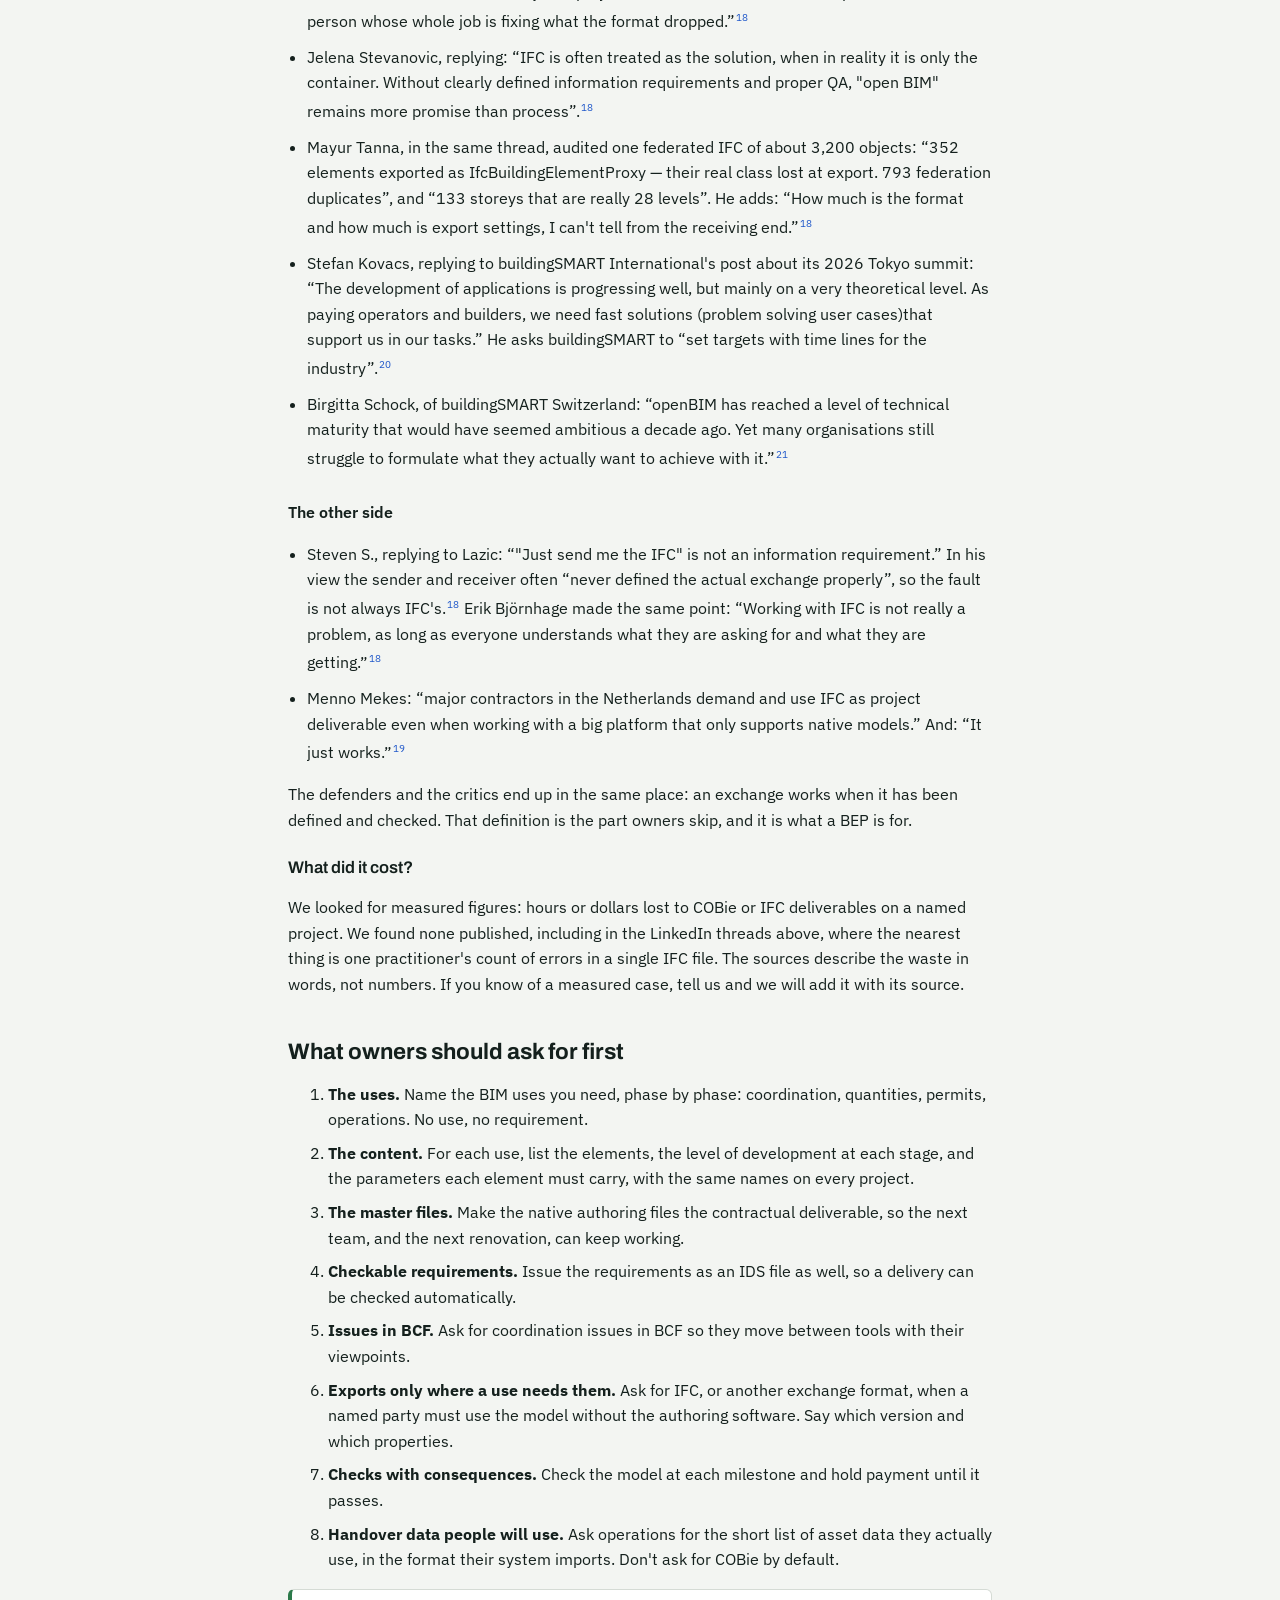
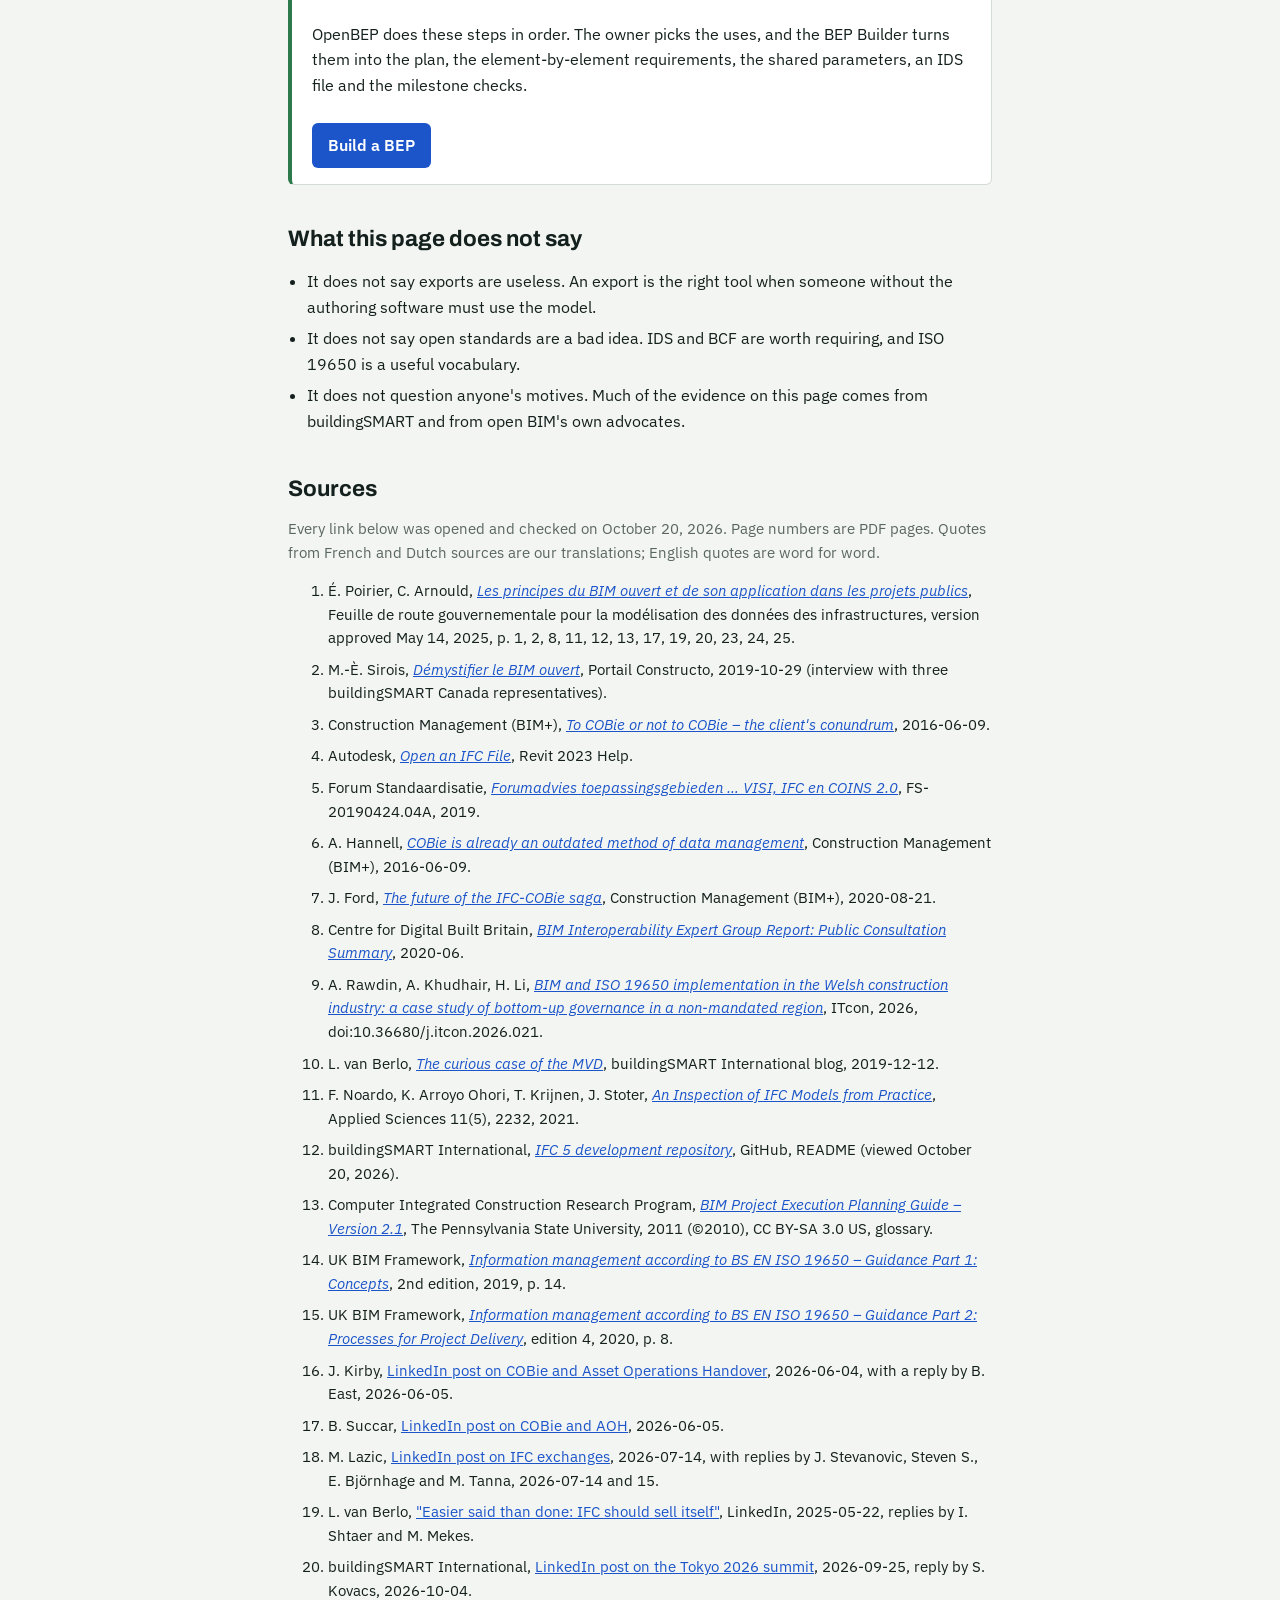
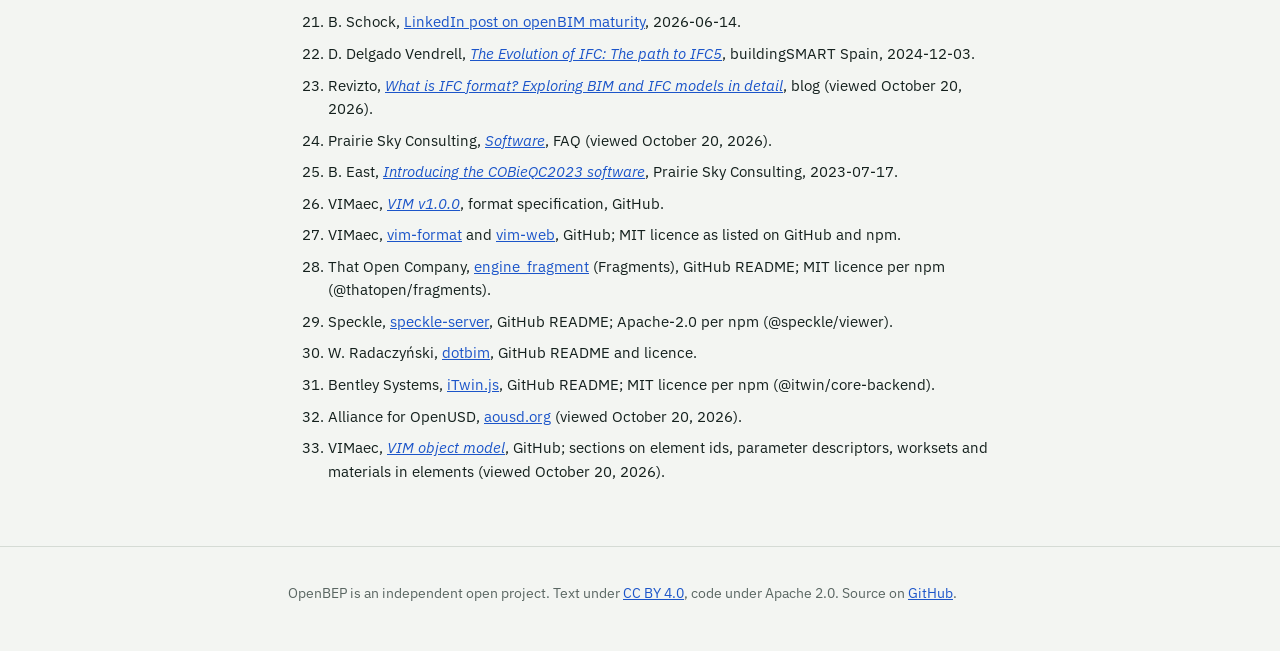
==== commit 069df81d: "Formats page: say what VIM keeps that an export loses, and its limits Co-Authored-By: Claude Opus 5." ====
--- a/formats/index.html
+++ b/formats/index.html
@@ -155,11 +155,12 @@
 
   <p class="claim" data-i18n>VIM</p>
   <p class="disclose" data-i18n><strong>Disclosure:</strong> OpenBEP's founder works at VIM, the company behind this format. Weigh this part with that in mind.</p>
-  <p data-i18n>VIM's specification describes it as <q>a modern and efficient open 3D data interchange format designed for BIM and manufacturing data optimized for efficient loading and rendering on low-power devices</q>, built <q>to carry substantial amounts of complex relational data and instanced geometry in an efficient and standardized manner with minimal pre-processing</q>.<sup><a href="#s26">26</a></sup></p>
-  <ul>
-    <li data-i18n><strong>Geometry stored for display at scale.</strong> Per its specification, geometry is stored as meshes with instancing, so a repeated object is stored once, and text is deduplicated.<sup><a href="#s26">26</a></sup> IFC can also reuse geometry and store meshes, but its files are built on the STEP layout that buildingSMART itself plans to leave behind.<sup><a href="#s22">22</a></sup></li>
-    <li data-i18n><strong>BIM data kept as tables.</strong> Element parameters are stored in relational tables linked to the geometry, and the schema can be extended without breaking readers.<sup><a href="#s26">26</a></sup></li>
+  <p data-i18n>An open-licence (MIT) binary format from the author's employer. Its specification describes it as <q>a modern and efficient open 3D data interchange format designed for BIM and manufacturing data optimized for efficient loading and rendering on low-power devices</q>.<sup><a href="#s26">26</a></sup> Geometry is instanced triangle meshes; BIM data is relational tables.<sup><a href="#s26">26</a></sup></p>
+  <ul>
+    <li data-i18n><strong>A value can be traced back.</strong> Unlike a COBie row, each element row keeps the Revit element id and unique id and the source file it came from, and every parameter value points to a descriptor with the parameter's name, group, instance-or-type flag and shared-parameter GUID.<sup><a href="#s33">33</a></sup> A checker can say which parameter, on which element, in which file, gave a value.</li>
+    <li data-i18n><strong>The model's own structure is kept.</strong> Worksets, phases, levels, design options, views and the volume and area of each material in each element are stored as tables, with the Revit category as authored; nothing is downgraded to a generic class.<sup><a href="#s33">33</a></sup></li>
     <li data-i18n><strong>Open code.</strong> The format libraries and a React-based web viewer are published under the MIT licence.<sup><a href="#s27">27</a></sup></li>
+    <li data-i18n><strong>Limits.</strong> It is one company's format, not an ISO standard. It stores meshes only, no parametric geometry. It is an export, so it goes stale like any export. Grids and level datums are exported poorly today, and its own specification documents cases where Revit ids repeat across linked files.<sup><a href="#s33">33</a></sup> We have not benchmarked it against IFC and make no claim about size or speed.</li>
   </ul>
 
   <p class="claim" data-i18n>And others</p>
@@ -248,6 +249,7 @@
     <li id="s30">W. Radaczyński, <a href="https://github.com/paireks/dotbim">dotbim</a>, GitHub README and licence.</li>
     <li id="s31">Bentley Systems, <a href="https://github.com/iTwin/itwinjs-core">iTwin.js</a>, GitHub README; <span data-i18n>MIT licence per npm (@itwin/core-backend)</span>.</li>
     <li id="s32">Alliance for OpenUSD, <a href="https://aousd.org/">aousd.org</a> <span data-i18n>(viewed October 20, 2026)</span>.</li>
+    <li id="s33">VIMaec, <a href="https://github.com/vimaec/vim-format/blob/master/docs/object-model.md"><cite>VIM object model</cite></a>, GitHub; <span data-i18n>sections on element ids, parameter descriptors, worksets and materials in elements (viewed October 20, 2026)</span>.</li>
   </ol>
 </main>
 
